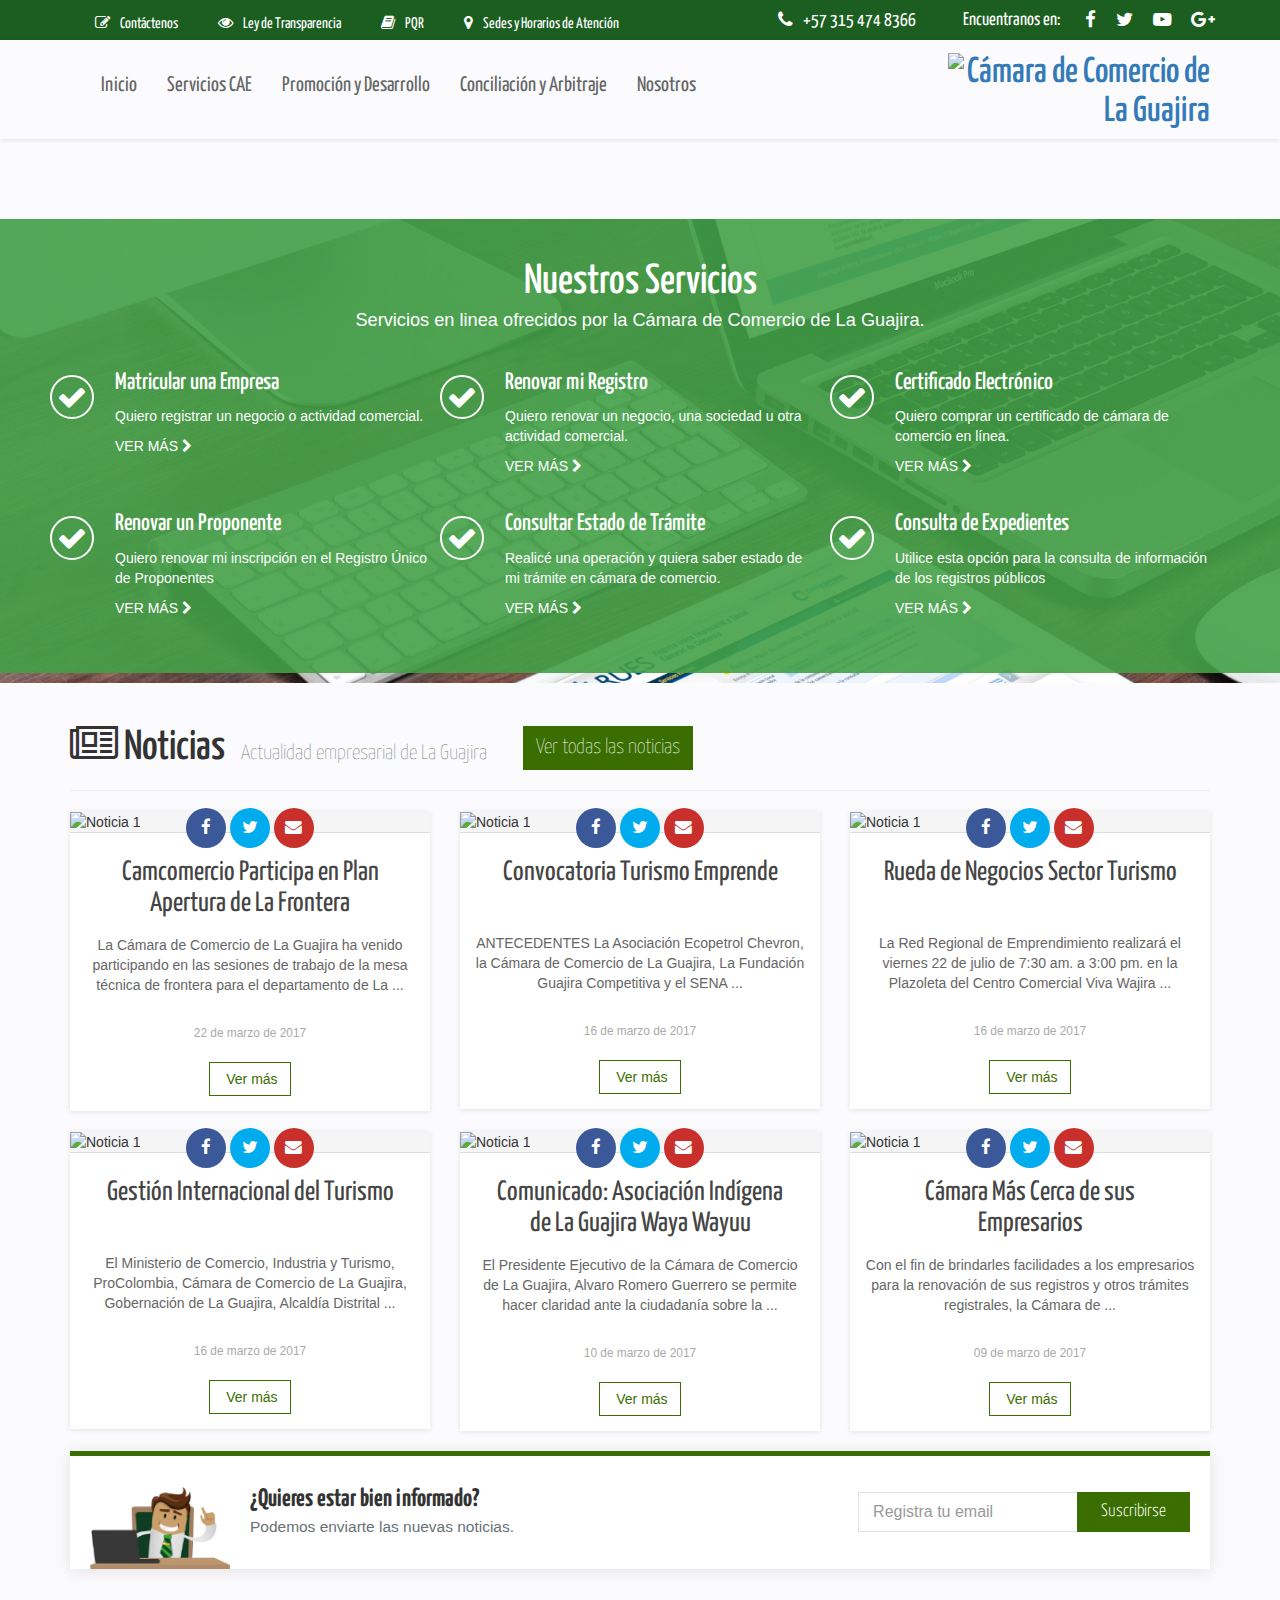
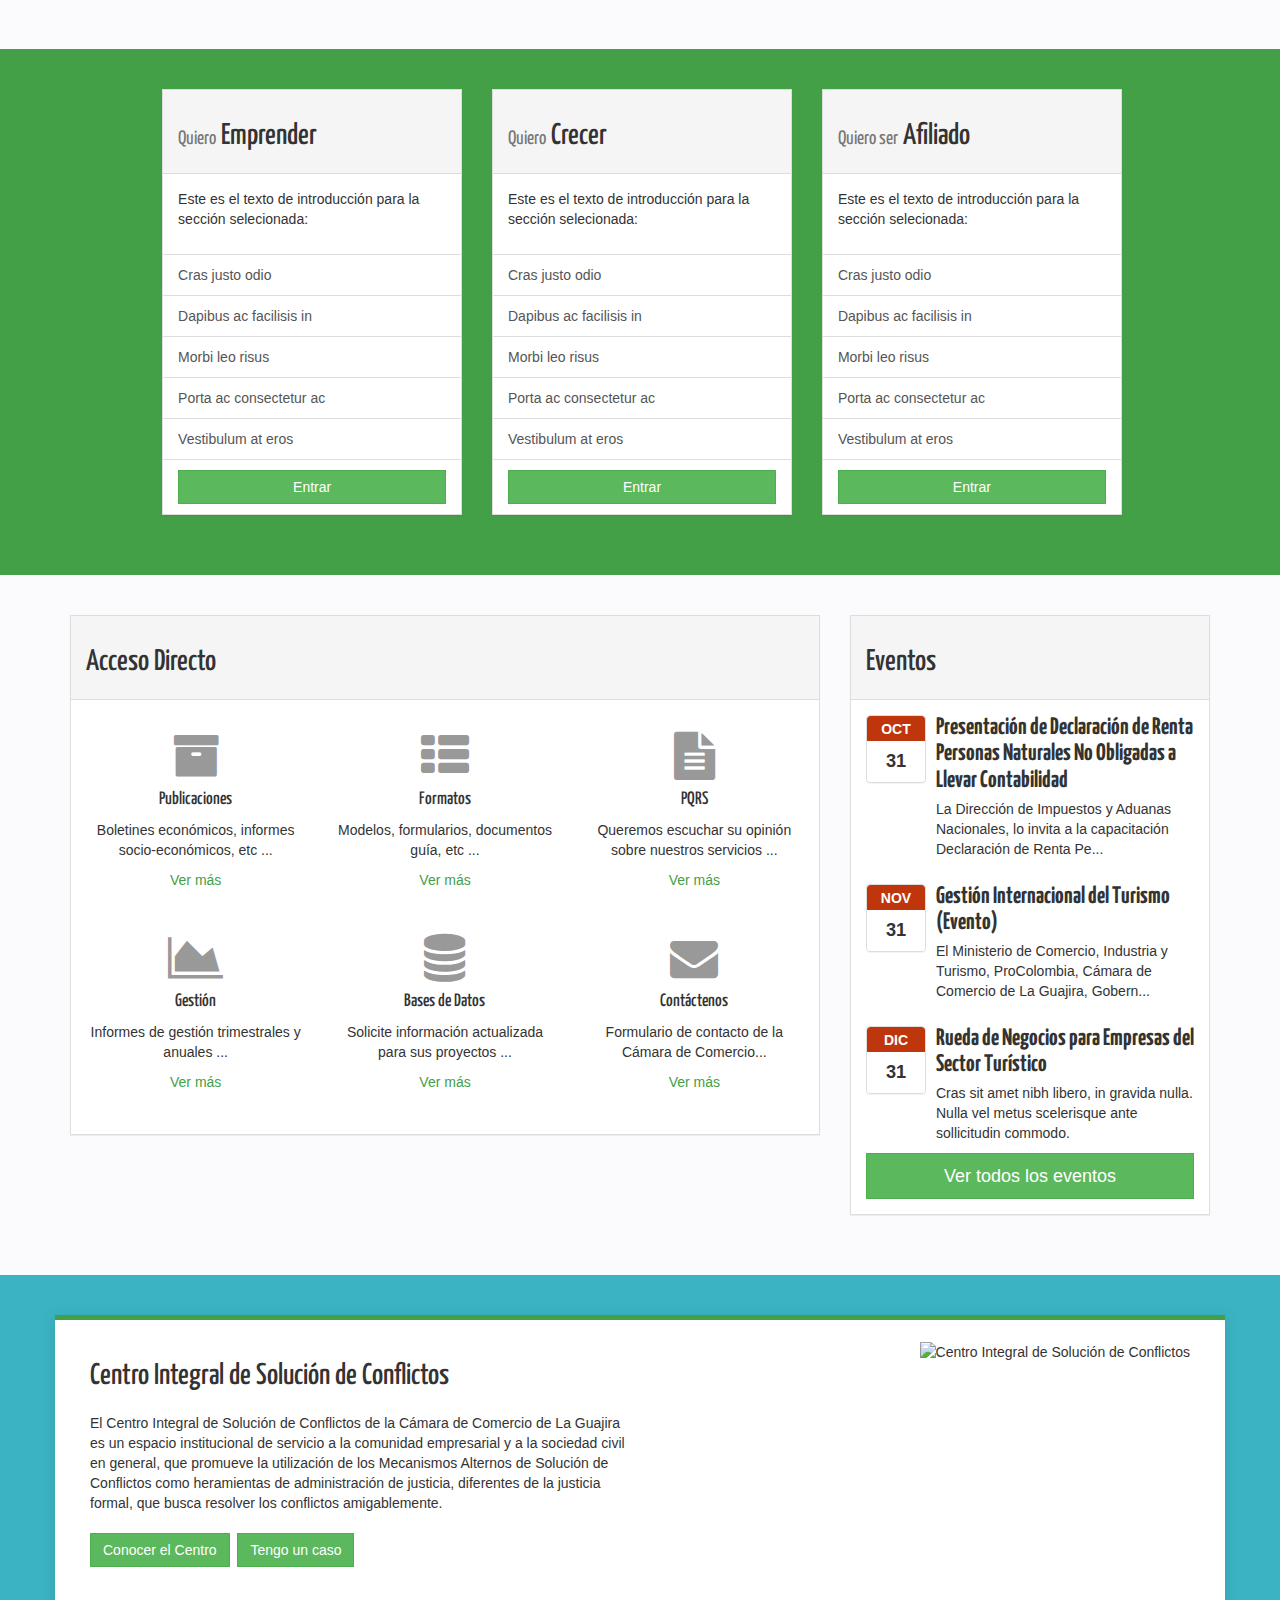
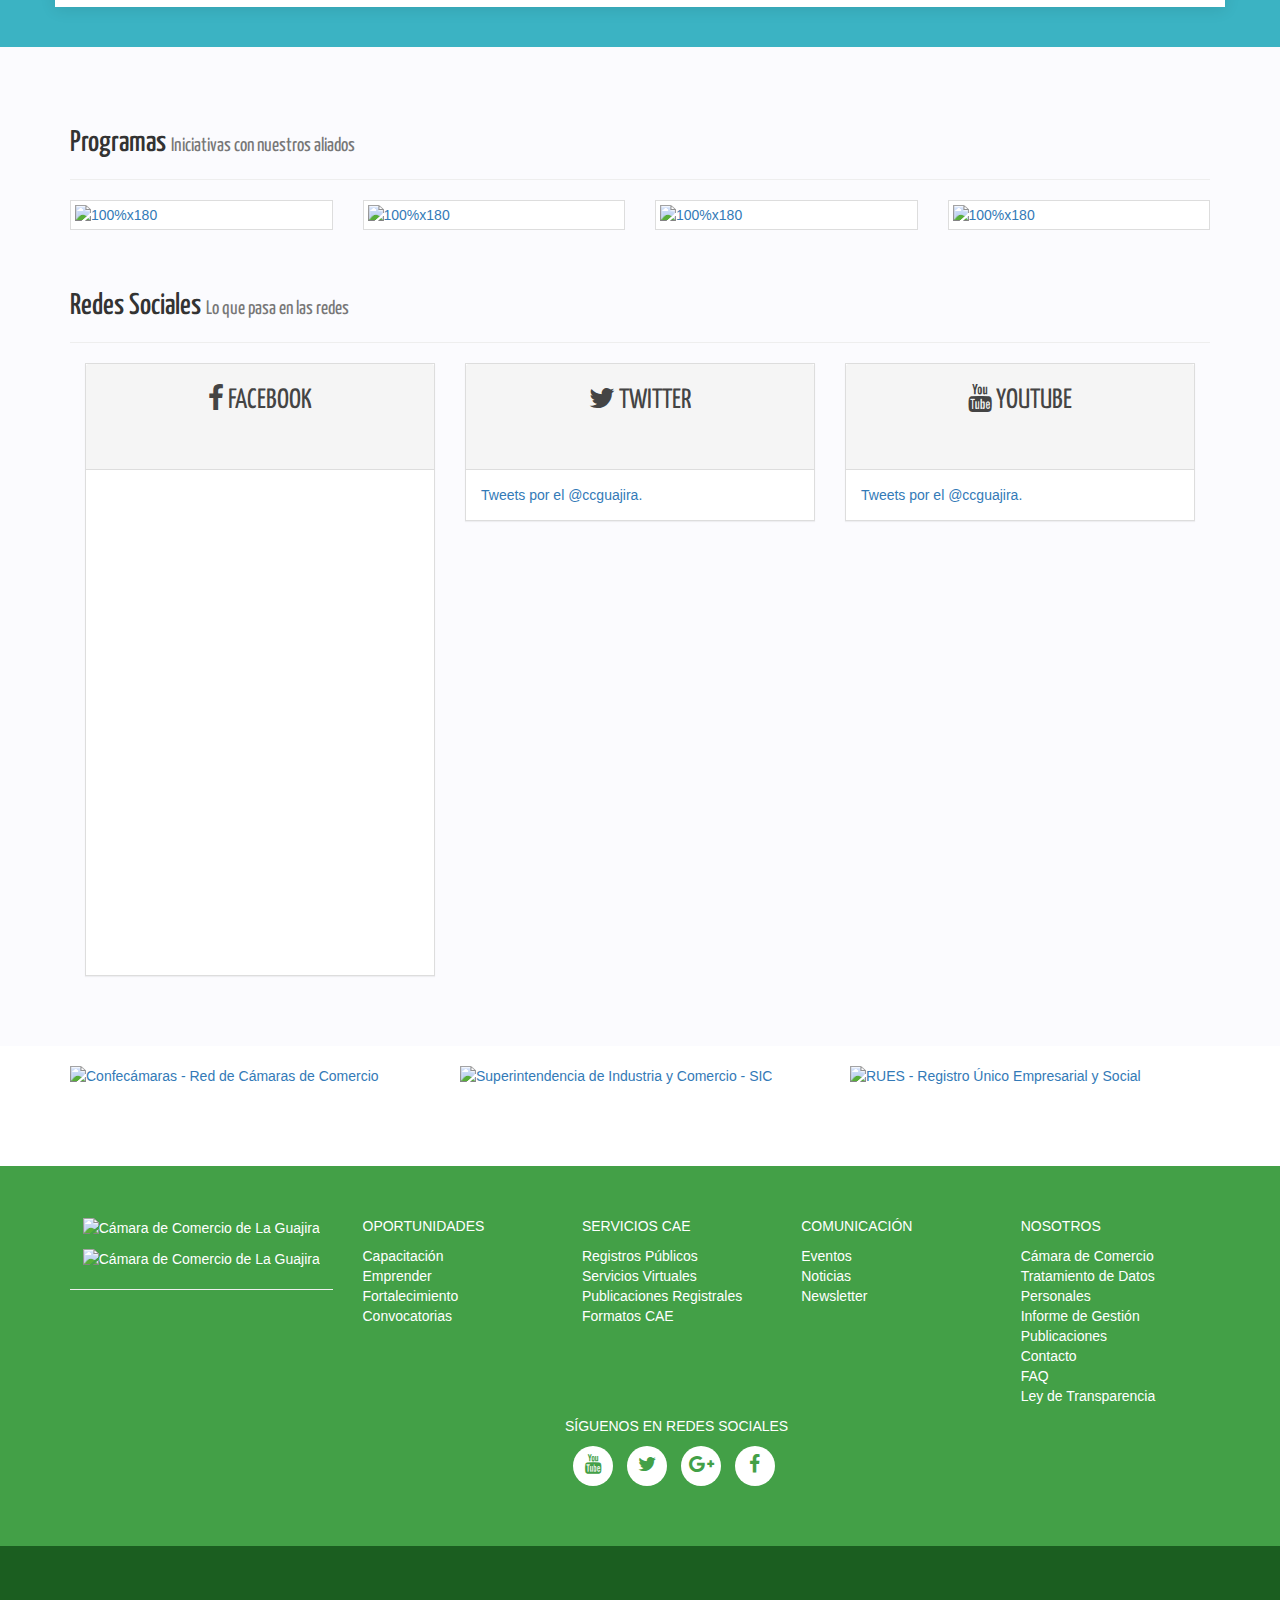
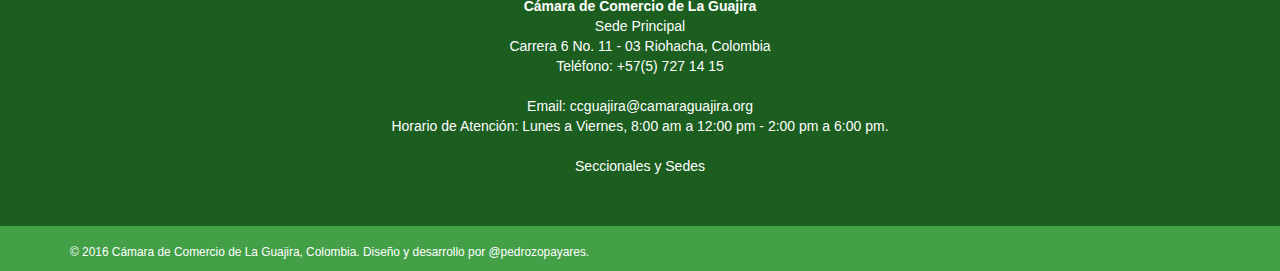
==== index.html @ 003e4f16 "Change font variation" ====
<!DOCTYPE html>
<html lang="es">
<head>
	<meta charset="UTF-8">
	<meta http-equiv="X-UA-Compatible" content="IE=edge">
	<meta name="viewport" content="width=device-width, initial-scale=1">
	<meta name="description" content="Cámara de Comercio de La Guajira. Plantilla general para uso en página web">
  <meta name="author" content="Cámara de Comercio de La Guajira">
	<title>Cámara de Comercio de La Guajira - Init Templete</title>

	<link rel="shortcut icon" href="http://www.camaraguajira.org/favicon.ico">
	<link rel="stylesheet" href="libs/bootstrap/css/bootstrap.min.css">
	<link rel="stylesheet" href="fonts/font-awesome/css/font-awesome.min.css">
	<link rel="stylesheet" href="libs/owl-carousel/dist/assets/owl.carousel.min.css">
	<link rel="stylesheet" href="libs/owl-carousel/dist/assets/owl.theme.green.min.css">

	<!--[if IE 7]>
  		<link rel="stylesheet" href="compatibility/fonts/font-awesome-3.2.1/css/font-awesome-ie7.min.css">
	<![endif]-->
	<link rel="stylesheet" href="html/mod_init_mega_menu/layouts/sidebar/css/styles.css">
	<link rel="stylesheet" href="css/styles.css">
	<link rel="stylesheet" href="html/mod_init_mega_menu/css/styles.css">

	<!-- Fonts -->
	<link href="https://fonts.googleapis.com/css?family=Open+Sans:300|Yanone+Kaffeesatz:200,300,400" rel="stylesheet">
</head>
<body>
	<div id="fb-root"></div>
	<script>(function(d, s, id) {
	  var js, fjs = d.getElementsByTagName(s)[0];
	  if (d.getElementById(id)) return;
	  js = d.createElement(s); js.id = id;
	  js.src = "//connect.facebook.net/es_LA/sdk.js#xfbml=1&version=v2.7";
	  fjs.parentNode.insertBefore(js, fjs);
	}(document, 'script', 'facebook-jssdk'));</script>
	<div id="wrapper">
		<div class="overlay"></div>
		<!-- Sidebar -->
        <nav class="navbar navbar-inverse navbar-fixed-top" id="sidebar-wrapper" role="navigation">
            <ul class="nav sidebar-nav">
                <li class="sidebar-brand">
                    <a href="#">
                       Bienvenido
                    </a>
                </li>
                <li>
                    <a href="#"><i class="fa fa-fw fa-home"></i> Inicio</a>
                </li>
                <li class="dropdown">
                  <a href="#" class="dropdown-toggle" data-toggle="dropdown"><i class="fa fa-fw fa-folder"></i>Servicios CAE<span class="caret"></span></a>
									<ul class="dropdown-menu" role="menu">
	                  <li><a href="#">Registros Públicos</a></li>
										<li><a href="#">Renovación de Registros</a></li>
										<li><a href="#">Tarifas</a></li>
										<li><a href="#">Certificados Electrónicos</a></li>
										<li><a href="#">Crear Empresa</a></li>
										<li><a href="#">Noticia Mercantil</a></li>
										<li><a href="#">Registros Públicos</a></li>
										<li><a href="#">Solicitudes de Inscripción</a></li>
										<li><a href="#">Registros Públicos</a></li>
										<li><a href="#">Funcionarios CAE</a></li>
										<li><a href="#">Registros Públicos</a></li>
										<li><a href="#">Listado de Beneficiarios Ley 1429</a></li>
										<li><a href="#">Registros Públicos</a></li>
									</ul>
                </li>
                <li class="dropdown">
                    <a href="#" class="dropdown-toggle" data-toggle="dropdown"><i class="fa fa-fw fa-file-o"></i>Servicios Empresariales<span class="caret"></span></a>
										<ul class="dropdown-menu" role="menu">
	                    <li><a href="#">Afiliados</a></li>
	                    <li><a href="#">Ferias y Misiones</a></li>
	                    <li><a href="#">Capacitaciones</a></li>
	                    <li><a href="#">Convocatorias para Desarrollo Empresarial</a></li>
	                    <li class="dropdown-header">
												Programas de Desarrollo e Innovación
											</li>
			                <li><a href="#">Red de Emprendedores</a></li>
			                <li><a href="#">Cluster</a></li>
											<li><a href="#">Testimoniales</a></li>
										</ul>
                </li>
                <li>
                    <a href="#" class="dropdown-toggle" data-toggle="dropdown"><i class="fa fa-fw fa-cog"></i>Centro Integral de Solución de Conflictos</a>
										<ul class="dropdown-menu" role="menu">
	                    <li><a href="#">Conciliación</a></li>
	                    <li><a href="#">Arbitraje</a></li>
											<li><a href="#">Abogados</a></li>
											<li><a href="#">Tarifas</a></li>
											<li><a href="#">Jornadas de Conciliación</a></li>
											<li><a href="#">Conciliación Escolar</a></li>
											<li><a href="#">Formatos de Conciliación</a></li>
											<li><a href="#">Calculadora de Conciliación</a></li>
	                  </ul>
                </li>
								<li>
                    <a href="#" class="dropdown-toggle" data-toggle="dropdown"><i class="fa fa-fw fa-cog"></i>Gestión Cívica y Social</a>
										<ul class="dropdown-menu" role="menu">
	                    <li><a href="#">Veedurías</a></li>
	                    <li><a href="#">Campañas Cívicas</a></li>
	                  </ul>
                </li>
								<li>
                    <a href="#" class="dropdown-toggle" data-toggle="dropdown"><i class="fa fa-fw fa-cog"></i>Publicaciones</a>
										<ul class="dropdown-menu" role="menu">
	                    <li><a href="#">Informes</a></li>
	                    <li><a href="#">Investigación</a></li>
											<li class="dropdown-header">Noticias y Boletines</li>
											<li><a href="#">Newsletter</a></li>
											<li class="dropdown-header">Circulares y Avisos Legales</li>
											<li><a href="#">Cartilla RUES</a></li>
											<li><a href="#">Publicación de Recursos</a></li>
											<li><a href="#">Circular Única</a></li>
											<li><a href="#">SIPREF</a></li>
	                  </ul>
                </li>
								<li>
                    <a href="#"><i class="fa fa-fw fa-cog"></i>Eventos</a>
                </li>
                <li class="dropdown">
                  <a href="#" class="dropdown-toggle" data-toggle="dropdown"><i class="fa fa-fw fa-bank"></i> Nosotros <span class="caret"></span></a>
                  <ul class="dropdown-menu" role="menu">
                    <li class="dropdown-header">Cámara de Comercio</li>
                    <li><a href="#">Historia</a></li>
                    <li><a href="#">Misión, Visión, Valores</a></li>
                    <li><a href="#">Junta Directiva</a></li>
                    <li><a href="#">Sedes</a></li>
                    <li><a href="#">Filiales</a></li>
										<li><a href="#">Galería</a></li>
										<li><a href="#">Fotos</a></li>
										<li><a href="#">Videos</a></li>
										<li class="dropdown-header">Políticas</li>
										<li><a href="#">Política de Privacidad</a></li>
										<li><a href="#">Código de Ética y Buen Gobierno</a></li>
										<li><a href="#">Ley de Transparencia</a></li>
										<li><a href="#">Política de Datos Personales</a></li>
                  </ul>
                </li>
                <li>
                    <a href="#"><i class="fa fa-fw fa-plus"></i> Eventos</a>
                </li>
                <li>
                    <a href="#"><i class="fa fa-fw fa-dropbox"></i> Cámara Virtual</a>
                </li>
                <li>
                    <a href="#"><i class="fa fa-fw fa-twitter"></i> Encuestas</a>
                </li>
								<li class="dropdown-header">Contacto</li>
								<li><a href="#">PQR</a></li>
								<li><a href="#">Preguntas frecuentes</a></li>
            </ul>
        </nav>
        <!-- /#sidebar-wrapper -->
		<div id="page-content-wrapper">
			<header class="main-menu">
				<section class="top-menu">
					<div class="container">
						<div class="row">
							<div class="col-xs-12">
								<ul class="nav navbar-nav hidden-xs">
									<li><a href="#" title="Formulario de Contacto" class="header-mini-menu"><span class="icon fa fa-pencil-square-o" aria-hidden="true"></span>Contáctenos</a></li>
									<li><a href="#" title="Ley de Transparencia" class="header-mini-menu"><span class="icon fa fa-eye" aria-hidden="true"></span>Ley de Transparencia</a></li>
									<li><a href="#" title="PQR" class="header-mini-menu"><span class="icon fa fa-book" aria-hidden="true"></span>PQR</a></li>
									<li><a href="#" title="Sedes y Horarios de Atención" class="header-mini-menu"><span class="icon fa fa-map-marker" aria-hidden="true"></span>Sedes y Horarios de Atención</a></li>
								</ul>
								<div class="nav navbar-right mini-social-menu hidden-xs hidden-sm hidden-md">
									<p class="navbar-text phone-number"><span class="icon fa fa-phone" aria-hidden="true"></span><a href="tel:+573154748366" title="Línea Telefónica de Atención" class="navbar-link">+57 315 474 8366</a></p>
									<ul class="nav navbar-nav">
										<p class="navbar-text">Encuentranos en: </p>
										<li><a href="#" title="Facebook Cámara de Comercio de La Guajira" class="navbar-link"><span class="icon fa fa-facebook" aria-hidden="true"></span></a></li>
										<li><a href="#" title="Twitter de la Cámara de Comercio de La Guajira" class="navbar-link"><span class="icon fa fa-twitter" aria-hidden="true"></span></a></li>
										<li><a href="#" title="Canal de Youtube de la Cámara de Comercio de La Guajira" class="navbar-link"><span class="icon fa fa-youtube-play" aria-hidden="true"></span></a></li>
										<li><a href="#" title="Google Plus de Cámara de Comercio de La Guajira" class="navbar-link"><span class="icon fa fa-google-plus" aria-hidden="true"></span></a></li>
									</ul>
								</div>
							</div>
						</div>
					</div>
				</section>
				<section class="main-navigation">
					<div class="container">
						<div class="row">
							<div class="col-xs-2 col-sm-2 col-md-3 col-xs-push-6 col-sm-push-7 col-md-push-9 col-lg-push-9">
								<h1 id="logo navbar-brand" class="logo">
				            <a href="http://www.camaraguajira.org/" title="Cámara de Comecio de La Guajira" class="brand">
				            	<img id="logo" src="http://www.camaraguajira.org/images/camara-de-comercio-guajira-logo.png" alt="Cámara de Comercio de La Guajira"/>
				            </a>
								</h1>
							</div>
							<div id="hamburguer" class="hidden-md hidden-lg col-xs-1 col-sm-1 col-md-1 col-xs-pull-2 col-sm-pull-2 col-md-pull-3 ">
								<div class="wrap-hamburguer">
									<button type="button" class="hamburger is-closed animated fadeInLeft" data-toggle="offcanvas">
										<span class="hamb-top"></span>
										<span class="hamb-middle"></span>
										<span class="hamb-bottom"></span>
									</button>
								</div>
							</div>
							<div class="visible-md visible-lg col-xs-10 col-sm-10 col-md-9 col-md-pull-3">
								<nav class="navbar" role="navigation">
									<div id="main-menu" class="navbar-collapse collapse">
									  <ul class="nav navbar-nav">
								    	<li>
								      	<a href="#">
													Inicio
												</a>
								      </li>
									    <li class="dropdown mega-dropdown">
					            	<a href="#cae" class="dropdown-toggle" data-toggle="dropdown" role="button" aria-haspopup="true" aria-expanded="false">
													Servicios CAE
					            	</a>
												<ul class="dropdown-menu mega-dropdown-menu row-fluid">
									      	<li class="col-sm-3">
									        	<ul>
															<li class="dropdown-header">New in Stores</li>
								                      	<div id="myCarousel" class="carousel slide" data-ride="carousel">
								                        	<div class="carousel-inner">
								                          	<div class="item active">
								                            	<a href="#"><img src="http://placehold.it/254x150/3498db/f5f5f5/&text=New+Collection" class="img-responsive" alt="product 1"></a>
								                              <h4><small>Summer dress floral prints</small></h4>
								                              <button class="btn btn-primary" type="button">49,99 €</button> <button href="#" class="btn btn-default" type="button"><span class="glyphicon glyphicon-heart"></span> Add to Wishlist</button>
								                            </div><!-- End Item -->
								                            <div class="item">
								                            	<a href="#"><img src="http://placehold.it/254x150/ef5e55/f5f5f5/&text=New+Collection" class="img-responsive" alt="product 2"></a>
								                              	<h4><small>Gold sandals with shiny touch</small></h4>
								                                <button class="btn btn-primary" type="button">9,99 €</button> <button href="#" class="btn btn-default" type="button"><span class="glyphicon glyphicon-heart"></span> Add to Wishlist</button>
								                            </div><!-- End Item -->
								                            <div class="item">
								                            	<a href="#"><img src="http://placehold.it/254x150/2ecc71/f5f5f5/&text=New+Collection" class="img-responsive" alt="product 3"></a>
								                              	<h4><small>Denin jacket stamped</small></h4>
								                                <button class="btn btn-primary" type="button">49,99 €</button> <button href="#" class="btn btn-default" type="button"><span class="glyphicon glyphicon-heart"></span> Add to Wishlist</button>
								                            </div><!-- End Item -->
								                          </div><!-- End Carousel Inner -->
								                        </div><!-- /.carousel -->
								                        <li class="divider"></li>
								                       	<li><a href="#">View all Collection <span class="glyphicon glyphicon-chevron-right pull-right"></span></a></li>
																			</ul>
									            			</li>
									                <li class="col-sm-3"><a href="#">Historia</a>
																<ul>
																	<li><a href="#">Misión, Visión </a></li>
											            <li><a href="#">Política de Calidad</a></li>
											            <li role="separator" class="divider"></li>
											            <li class="dropdown-header">Publicaciones</li>
											            <li><a href="#">Publicaciones</a></li>
											            <li><a href="#">Informes de Gestión</a></li>
											            <li class="dropdown-header">Contáctenos</li>
											            <li><a href="#">PQRS</a></li>
											            <li><a href="#">Formulario de Contacto</a></li>
															</ul>
									          </li>
									         	<li class="col-sm-3"><a href="#">Historia</a>
															<ul>
																<li><a href="#">Misión, Visión </a></li>
											          <li><a href="#">Política de Calidad</a></li>
											          <li role="separator" class="divider"></li>
											          <li class="dropdown-header">Publicaciones</li>
											          <li><a href="#">Publicaciones</a></li>
											          <li><a href="#">Informes de Gestión</a></li>
											          <li class="dropdown-header">Contáctenos</li>
											          <li><a href="#">PQRS</a></li>
											          <li><a href="#">Formulario de Contacto</a></li>
														  </ul>
									           </li>
									           <li class="col-sm-3">
										         	<a href="#">Historia</a>
															<ul>
																<li><a href="#">Misión, Visión </a></li>
											          <li><a href="#">Política de Calidad</a></li>
											          <li role="separator" class="divider"></li>
											          <li class="dropdown-header">Publicaciones</li>
											          <li><a href="#">Publicaciones</a></li>
											          <li><a href="#">Informes de Gestión</a></li>
											          <li class="dropdown-header">Contáctenos</li>
											          <li><a href="#">PQRS</a></li>
											          <li><a href="#">Formulario de Contacto</a></li>
															</ul>
														</li>
													</ul>
												</li>
												<li class="dropdown mega-dropdown">
													<a href="#contact" class="dropdown-toggle" data-toggle="dropdown" role="button" aria-haspopup="true" aria-expanded="false">Promoción y Desarrollo</a>
													<ul class="dropdown-menu mega-dropdown-menu row">
														<li class="col-sm-3">
															<ul>
																<li class="dropdown-header">New in Stores</li>
																<div id="myCarousel" class="carousel slide" data-ride="carousel">
																	<div class="carousel-inner">
																		<div class="item active">
																			<a href="#"><img src="http://placehold.it/254x150/3498db/f5f5f5/&text=New+Collection" class="img-responsive" alt="product 1"></a>
																			<h4><small>Summer dress floral prints</small></h4>
																			<button class="btn btn-primary" type="button">49,99 €</button> <button href="#" class="btn btn-default" type="button"><span class="glyphicon glyphicon-heart"></span> Add to Wishlist</button>
																		</div><!-- End Item -->
																		<div class="item">
																			<a href="#"><img src="http://placehold.it/254x150/ef5e55/f5f5f5/&text=New+Collection" class="img-responsive" alt="product 2"></a>
																			<h4><small>Gold sandals with shiny touch</small></h4>
																			<button class="btn btn-primary" type="button">9,99 €</button> <button href="#" class="btn btn-default" type="button"><span class="glyphicon glyphicon-heart"></span> Add to Wishlist</button>
																		</div><!-- End Item -->
																		<div class="item">
																			<a href="#"><img src="http://placehold.it/254x150/2ecc71/f5f5f5/&text=New+Collection" class="img-responsive" alt="product 3"></a>
																			<h4><small>Denin jacket stamped</small></h4>
																			<button class="btn btn-primary" type="button">49,99 €</button> <button href="#" class="btn btn-default" type="button"><span class="glyphicon glyphicon-heart"></span> Add to Wishlist</button>
																		</div><!-- End Item -->
																	</div><!-- End Carousel Inner -->
																</div><!-- /.carousel -->
																<li class="divider"></li>
																<li><a href="#">View all Collection <span class="glyphicon glyphicon-chevron-right pull-right"></span></a></li>
															</ul>
														</li>
														<li class="col-sm-3"><a href="#">Historia</a>
															<ul>
																<li><a href="#">Misión, Visión </a></li>
																<li><a href="#">Política de Calidad</a></li>
																<li role="separator" class="divider"></li>
																<li class="dropdown-header">Publicaciones</li>
																<li><a href="#">Publicaciones</a></li>
																<li><a href="#">Informes de Gestión</a></li>
																<li class="dropdown-header">Contáctenos</li>
																<li><a href="#">PQRS</a></li>
																<li><a href="#">Formulario de Contacto</a></li>
															</ul>
														</li>
														<li class="col-sm-3"><a href="#">Historia</a>
														<ul>
															<li><a href="#">Misión, Visión </a></li>
															<li><a href="#">Política de Calidad</a></li>
															<li role="separator" class="divider"></li>
															<li class="dropdown-header">Publicaciones</li>
															<li><a href="#">Publicaciones</a></li>
															<li><a href="#">Informes de Gestión</a></li>
															<li class="dropdown-header">Contáctenos</li>
															<li><a href="#">PQRS</a></li>
															<li><a href="#">Formulario de Contacto</a></li>
														</ul>
													</li>
													<li class="col-sm-3">
														<a href="#">Historia</a>
														<ul>
															<li><a href="#">Misión, Visión </a></li>
											                <li><a href="#">Política de Calidad</a></li>
											                <li role="separator" class="divider"></li>
											                <li class="dropdown-header">Publicaciones</li>
											                <li><a href="#">Publicaciones</a></li>
											                <li><a href="#">Informes de Gestión</a></li>
											                <li class="dropdown-header">Contáctenos</li>
											                <li><a href="#">PQRS</a></li>
											                <li><a href="#">Formulario de Contacto</a></li>
														</ul>
									            	</li>
									            </ul>
								            </li>
								            <li class="dropdown mega-dropdown">
								            	<a href="#contact" class="dropdown-toggle" data-toggle="dropdown" role="button" aria-haspopup="true" aria-expanded="false">Conciliación y Arbitraje</a>
								            	<ul class="dropdown-menu mega-dropdown-menu row">
									            	<li class="col-sm-3">
									                	<ul>
															<li class="dropdown-header">New in Stores</li>
								                            <div id="myCarousel" class="carousel slide" data-ride="carousel">
								                              <div class="carousel-inner">
								                                <div class="item active">
								                                    <a href="#"><img src="http://placehold.it/254x150/3498db/f5f5f5/&text=New+Collection" class="img-responsive" alt="product 1"></a>
								                                    <h4><small>Summer dress floral prints</small></h4>
								                                    <button class="btn btn-primary" type="button">49,99 €</button> <button href="#" class="btn btn-default" type="button"><span class="glyphicon glyphicon-heart"></span> Add to Wishlist</button>
								                                </div><!-- End Item -->
								                                <div class="item">
								                                    <a href="#"><img src="http://placehold.it/254x150/ef5e55/f5f5f5/&text=New+Collection" class="img-responsive" alt="product 2"></a>
								                                    <h4><small>Gold sandals with shiny touch</small></h4>
								                                    <button class="btn btn-primary" type="button">9,99 €</button> <button href="#" class="btn btn-default" type="button"><span class="glyphicon glyphicon-heart"></span> Add to Wishlist</button>
								                                </div><!-- End Item -->
								                                <div class="item">
								                                    <a href="#"><img src="http://placehold.it/254x150/2ecc71/f5f5f5/&text=New+Collection" class="img-responsive" alt="product 3"></a>
								                                    <h4><small>Denin jacket stamped</small></h4>
								                                    <button class="btn btn-primary" type="button">49,99 €</button> <button href="#" class="btn btn-default" type="button"><span class="glyphicon glyphicon-heart"></span> Add to Wishlist</button>
								                                </div><!-- End Item -->
								                              </div><!-- End Carousel Inner -->
								                            </div><!-- /.carousel -->
								                            <li class="divider"></li>
								                            <li><a href="#">View all Collection <span class="glyphicon glyphicon-chevron-right pull-right"></span></a></li>
														</ul>
									            	</li>
									                <li class="col-sm-3"><a href="#">Historia</a>
														<ul>
															<li><a href="#">Misión, Visión </a></li>
											                <li><a href="#">Política de Calidad</a></li>
											                <li role="separator" class="divider"></li>
											                <li class="dropdown-header">Publicaciones</li>
											                <li><a href="#">Publicaciones</a></li>
											                <li><a href="#">Informes de Gestión</a></li>
											                <li class="dropdown-header">Contáctenos</li>
											                <li><a href="#">PQRS</a></li>
											                <li><a href="#">Formulario de Contacto</a></li>
														</ul>
									                </li>
									                <li class="col-sm-3"><a href="#">Historia</a>
														<ul>
															<li><a href="#">Misión, Visión </a></li>
											                <li><a href="#">Política de Calidad</a></li>
											                <li role="separator" class="divider"></li>
											                <li class="dropdown-header">Publicaciones</li>
											                <li><a href="#">Publicaciones</a></li>
											                <li><a href="#">Informes de Gestión</a></li>
											                <li class="dropdown-header">Contáctenos</li>
											                <li><a href="#">PQRS</a></li>
											                <li><a href="#">Formulario de Contacto</a></li>
														</ul>
									                </li>
									                <li class="col-sm-3">
										                <a href="#">Historia</a>
														<ul>
															<li><a href="#">Misión, Visión </a></li>
											                <li><a href="#">Política de Calidad</a></li>
											                <li role="separator" class="divider"></li>
											                <li class="dropdown-header">Publicaciones</li>
											                <li><a href="#">Publicaciones</a></li>
											                <li><a href="#">Informes de Gestión</a></li>
											                <li class="dropdown-header">Contáctenos</li>
											                <li><a href="#">PQRS</a></li>
											                <li><a href="#">Formulario de Contacto</a></li>
														</ul>
									            	</li>
									            </ul>
								            </li>
								            <li class="dropdown mega-dropdown">
								              	<a href="#" class="dropdown-toggle" data-toggle="dropdown" role="button" aria-haspopup="true" aria-expanded="false">Nosotros</a>
									            <ul class="dropdown-menu mega-dropdown-menu row">
									            	<li class="col-sm-3">
									                	<ul>
															<li class="dropdown-header">New in Stores</li>
								                            <div id="myCarousel" class="carousel slide" data-ride="carousel">
								                              <div class="carousel-inner">
								                                <div class="item active">
								                                    <a href="#"><img src="http://placehold.it/254x150/3498db/f5f5f5/&text=New+Collection" class="img-responsive" alt="product 1"></a>
								                                    <h4><small>Summer dress floral prints</small></h4>
								                                    <button class="btn btn-primary" type="button">49,99 €</button> <button href="#" class="btn btn-default" type="button"><span class="glyphicon glyphicon-heart"></span> Add to Wishlist</button>
								                                </div><!-- End Item -->
								                                <div class="item">
								                                    <a href="#"><img src="http://placehold.it/254x150/ef5e55/f5f5f5/&text=New+Collection" class="img-responsive" alt="product 2"></a>
								                                    <h4><small>Gold sandals with shiny touch</small></h4>
								                                    <button class="btn btn-primary" type="button">9,99 €</button> <button href="#" class="btn btn-default" type="button"><span class="glyphicon glyphicon-heart"></span> Add to Wishlist</button>
								                                </div><!-- End Item -->
								                                <div class="item">
								                                    <a href="#"><img src="http://placehold.it/254x150/2ecc71/f5f5f5/&text=New+Collection" class="img-responsive" alt="product 3"></a>
								                                    <h4><small>Denin jacket stamped</small></h4>
								                                    <button class="btn btn-primary" type="button">49,99 €</button> <button href="#" class="btn btn-default" type="button"><span class="glyphicon glyphicon-heart"></span> Add to Wishlist</button>
								                                </div><!-- End Item -->
								                              </div><!-- End Carousel Inner -->
								                            </div><!-- /.carousel -->
								                            <li class="divider"></li>
								                            <li><a href="#">View all Collection <span class="glyphicon glyphicon-chevron-right pull-right"></span></a></li>
														</ul>
									            	</li>
									                <li class="col-sm-4"><a href="#">Historia</a>
														<ul>
															<li><a href="#">Misión, Visión </a></li>
											                <li><a href="#">Política de Calidad</a></li>
											                <li role="separator" class="divider"></li>
											                <li class="dropdown-header">Publicaciones</li>
											                <li><a href="#">Publicaciones</a></li>
											                <li><a href="#">Informes de Gestión</a></li>
											                <li class="dropdown-header">Contáctenos</li>
											                <li><a href="#">PQRS</a></li>
											                <li><a href="#">Formulario de Contacto</a></li>
														</ul>
									                </li>
									                <li class="col-sm-4">
										                <a href="#">Historia</a>
														<ul>
															<li><a href="#">Misión, Visión </a></li>
											                <li><a href="#">Política de Calidad</a></li>
											                <li role="separator" class="divider"></li>
											                <li class="dropdown-header">Publicaciones</li>
											                <li><a href="#">Publicaciones</a></li>
											                <li><a href="#">Informes de Gestión</a></li>
											                <li class="dropdown-header">Contáctenos</li>
											                <li><a href="#">PQRS</a></li>
											                <li><a href="#">Formulario de Contacto</a></li>
														</ul>
									            	</li>
									            </ul>
								            </li>
								        </ul>
							        </div><!--/.nav-collapse -->
											</nav>
							</div>
						</div>
					</div>
				</section>
			</header>

			<section class="showcase" role="main">
				<div class="wrap">
					<!-- <div class="background-blur"></div> -->
					<div class="container">
						<div class="jumbotron">
							<div class="owl-carousel owl-theme owl-banner-main">
								<div class="item">
							    	<img src="images/banners/main/expoguajira-1080x350.jpg" alt="Renueva Ahora Tu Matrícula Mercantil">
							    </div>
							    <div class="item">
							    	<img src="images/banners/main/camara-banner-1.png" alt="Renueva Ahora Tu Matrícula Mercantil">
							    </div>
							    <div class="item">
							    	<img src="images/banners/main/camara-banner-2.png" alt="Renueva Ahora Tu Matrícula Mercantil">
							    </div>
							</div>
						</div>
					</div>
				</div>
		  </section>

		  <section class="services">
		  	<div class="wrap">
		    	<div class="container">
			    	<div class="row services-panel">
				        <div class="col-md-12">
							<h2>Nuestros Servicios</h2>
							<h3>Servicios en linea ofrecidos por la Cámara de Comercio de La Guajira.</h3>
				        </div>
					</div>
					<div class="row">
						<div class="col-xs-12 col-sm-6 col-md-4 col-lg-4 item">
							<span class="fa fa-check icon"></span>
							<h3>Matricular una Empresa</h3>
							<p>Quiero registrar un negocio o actividad comercial.</p>

							<p><a href="/inscripciones/ideacion/">VER MÁS <span class="fa fa-chevron-right"></span></a></p>

						</div>

						<div class="col-xs-12 col-sm-6 col-md-4 col-lg-4 item">
							<span class="fa fa-check icon"></span>
							<h3>Renovar mi Registro</h3>
							<p>Quiero renovar un negocio, una sociedad u otra actividad comercial.</p>

							<p><a href="https://apps.co/inscripciones/consolidacion/">VER MÁS <span class="fa fa-chevron-right"></span></a></p>
						</div>

						<div class="col-xs-12 col-sm-6 col-md-4 col-lg-4 item">
							<span class="fa fa-check icon"></span>
							<h3>Certificado Electrónico</h3>
							<p>Quiero comprar un certificado de cámara de comercio en línea.</p>

							<p><a href="https://apps.co/inscripciones/entrenamiento/">VER MÁS <span class="fa fa-chevron-right"></span></a></p>

						</div>

						<div class="col-xs-12 col-sm-6 col-md-4 col-lg-4 item">
							<span class="fa fa-check icon"></span>
							<h3>Renovar un Proponente</h3>
							<p>Quiero renovar mi inscripción en el Registro Único de Proponentes</p>

							<p><a href="https://apps.co/clasificados/">VER MÁS <span class="fa fa-chevron-right"></span></a></p>

						</div>

						<div class="col-xs-12 col-sm-6 col-md-4 col-lg-4 item">
							<span class="fa fa-check icon"></span>
							<h3>Consultar Estado de Trámite</h3>
							<p>Realicé una operación y quiera saber estado de mi trámite en cámara de comercio.</p>

							<p><a href="https://apps.co/comunicaciones/noticias/">VER MÁS <span class="fa fa-chevron-right"></span>
							</a></p>

						</div>

						<div class="col-xs-12 col-sm-6 col-md-4 col-lg-4 item">
							<span class="fa fa-check icon"></span>
							<h3>Consulta de Expedientes</h3>
							<p>Utilice esta opción para la consulta de información de los registros públicos</p>

						<p><a href="https://apps.co/clasificados/">VER MÁS <span class="fa fa-chevron-right"></span></a></p>

						</div>
					</div>
					<!-- div class="row more-links">
						<div class="col-md-4">
							<img src="img/camara-virtual-siiguajira-confecamaras.png" alt=""/>
						</div>
						<div class="col-md-4">
							<img src="img/certificado-electronico-rues-confecamaras.png" alt=""/>
						</div>
						<div class="col-md-4">
							<img src="img/camara-virtual-servicios-online-guajira.png" alt=""/>
						</div>
					</div -->
		    	</div>
		  	</div>
		  </section>

			<section class="news">
				<div class="container">
					<div class="page-header">
						<h2><span class="fa fa-newspaper-o"></span> Noticias <small>Actualidad empresarial de La Guajira</small> <a href="boletines-de-prensa/" title="Noticias de Cámara de Comercio de La Guajira" class="btn btn-success">Ver todas las noticias</a></h2>
					</div>
					<div class="row">
				    <div class="col-sm-6 col-md-4 m-b-lg">
							<div class="panel panel-default panel-news m-b-0">
								<div class="panel-heading">
									<img src="http://www.camaraguajira.org/images/news/comite-plan-apertura-frontera.jpg" alt="Noticia 1">
								</div>
								<div class="panel-body text-center">
									<div class="share">
										<a href="#" title="Compartir en Facebook" class="facebook"><span class="fa fa-facebook"></span></a>
										<a href="#" title="Compartir en Twitter" class="twitter"><span class="fa fa-twitter"></span></a>
										<a href="#" title="Enviar a un amigo" class="mail"><span class="fa fa-envelope"></span></a>
									</div>
									<h3 class="panel-title">
										<a href="#" title="" class="">
											Camcomercio Participa en Plan Apertura de La Frontera
										</a>
									</h3>
									<p class="news-intro-text">La Cámara de Comercio de La Guajira ha venido participando en las sesiones de trabajo de la mesa técnica de frontera para el departamento de La ...</p>
									<small class="news-meta">22 de marzo de 2017</small>
									<a href="noticias/11.html" title="" class="btn btn-link read-more">
										<span class="fa fa-add-user"></span> Ver más
									</a>
								</div>
							</div>
						</div>
				    <div class="col-sm-6 col-md-4 m-b-lg">
							<div class="panel panel-default panel-news m-b-0">
								<div class="panel-heading">
									<img src="http://www.camaraguajira.org/images/banners/programas/turismo-emprende-camara-guajira.png" alt="Noticia 1">
								</div>
								<div class="panel-body text-center">
									<div class="share">
										<a href="#" title="Compartir en Facebook" class="facebook"><span class="fa fa-facebook"></span></a>
										<a href="#" title="Compartir en Twitter" class="twitter"><span class="fa fa-twitter"></span></a>
										<a href="#" title="Enviar a un amigo" class="mail"><span class="fa fa-envelope"></span></a>
									</div>
									<h3 class="panel-title">
										<a href="#" title="" class="">
											Convocatoria Turismo Emprende
										</a>
									</h3>
									<p class="news-intro-text">ANTECEDENTES La Asociación Ecopetrol Chevron, la Cámara de Comercio de La Guajira, La Fundación Guajira Competitiva y el SENA ...</p>
									<small class="news-meta">16 de marzo de 2017</small>
									<a href="noticias/11.html" title="" class="btn btn-link m-b read-more">
										<span class="fa fa-add-user"></span> Ver más
									</a>
								</div>
							</div>
						</div>
						<div class="clearfix visible-sm-block"></div>
				    <div class="col-sm-6 col-md-4 m-b-lg">
							<div class="panel panel-default panel-news m-b-0">
								<div class="panel-heading">
									<img src="http://www.camaraguajira.org/images/news/banner-rueda-negocios-turismo-guajira-2016.jpg" alt="Noticia 1">
								</div>
								<div class="panel-body text-center">
									<div class="share">
										<a href="#" title="Compartir en Facebook" class="facebook"><span class="fa fa-facebook"></span></a>
										<a href="#" title="Compartir en Twitter" class="twitter"><span class="fa fa-twitter"></span></a>
										<a href="#" title="Enviar a un amigo" class="mail"><span class="fa fa-envelope"></span></a>
									</div>
									<h3 class="panel-title">
										<a href="#" title="" class="">Rueda de Negocios Sector Turismo</a>
									</h3>
									<p class="news-intro-text">La Red Regional de Emprendimiento realizará el viernes 22 de julio de 7:30 am. a 3:00 pm. en la Plazoleta del Centro Comercial Viva Wajira ...</p>
									<small class="news-meta">16 de marzo de 2017</small>
									<a href="noticias/11.html" title="" class="btn btn-link m-b read-more">
										<span class="fa fa-add-user"></span> Ver más
									</a>
								</div>
							</div>
						</div>
						<div class="clearfix visible-md-block visible-lg-block"></div>
						<div class="col-sm-6 col-md-4 m-b-lg">
							<div class="panel panel-default panel-news m-b-0">
								<div class="panel-heading">
									<img src="http://www.camaraguajira.org/images/events/banner-gestion-internacional-turismo-guajira-2016.jpg" alt="Noticia 1">
								</div>
								<div class="panel-body text-center">
									<div class="share">
										<a href="#" title="Compartir en Facebook" class="facebook"><span class="fa fa-facebook"></span></a>
										<a href="#" title="Compartir en Twitter" class="twitter"><span class="fa fa-twitter"></span></a>
										<a href="#" title="Enviar a un amigo" class="mail"><span class="fa fa-envelope"></span></a>
									</div>
									<h3 class="panel-title">
										<a href="#" title="" class="">Gestión Internacional del Turismo
										</a>
									</h3>
									<p class="news-intro-text">El Ministerio de Comercio, Industria y Turismo, ProColombia, Cámara de Comercio de La Guajira, Gobernación de La Guajira, Alcaldía Distrital ...</p>
									<small class="news-meta">16 de marzo de 2017</small>
									<a href="noticias/11.html" title="" class="btn btn-link m-b read-more">
										<span class="fa fa-add-user"></span> Ver más
									</a>
								</div>
							</div>
						</div>
						<div class="clearfix visible-sm-block"></div>
						<div class="col-sm-6 col-md-4 m-b-lg">
							<div class="panel panel-default panel-news m-b-0">
								<div class="panel-heading">
									<img src="http://www.camaraguajira.org/images/banners/camara-comercio-la-guajira-informa.png" alt="Noticia 1">
								</div>
								<div class="panel-body text-center">
									<div class="share">
										<a href="#" title="Compartir en Facebook" class="facebook"><span class="fa fa-facebook"></span></a>
										<a href="#" title="Compartir en Twitter" class="twitter"><span class="fa fa-twitter"></span></a>
										<a href="#" title="Enviar a un amigo" class="mail"><span class="fa fa-envelope"></span></a>
									</div>
									<h3 class="panel-title">
										<a href="#" title="" class="">
											Comunicado: Asociación Indígena de La Guajira Waya Wayuu
										</a>
									</h3>
									<p class="news-intro-text">El Presidente Ejecutivo de la Cámara de Comercio de La Guajira, Alvaro Romero Guerrero se permite hacer claridad ante la ciudadanía sobre la ...</p>
									<small class="news-meta">10 de marzo de 2017</small>
									<a href="noticias/11.html" title="" class="btn btn-link m-b read-more">
										<span class="fa fa-add-user"></span> Ver más
									</a>
								</div>
							</div>
						</div>
						<div class="col-sm-6 col-md-4 m-b-lg">
							<div class="panel panel-default panel-news m-b-0">
								<div class="panel-heading">
									<img src="http://www.camaraguajira.org/images/camara-cerca-empresarios-guajira.jpg" alt="Noticia 1">
								</div>
								<div class="panel-body text-center">
									<div class="share">
										<a href="#" title="Compartir en Facebook" class="facebook"><span class="fa fa-facebook"></span></a>
										<a href="#" title="Compartir en Twitter" class="twitter"><span class="fa fa-twitter"></span></a>
										<a href="#" title="Enviar a un amigo" class="mail"><span class="fa fa-envelope"></span></a>
									</div>
									<h3 class="panel-title">
										<a href="#" title="" class="">
											Cámara Más Cerca de sus Empresarios
										</a>
									</h3>
									<p class="news-intro-text">Con el fin de brindarles facilidades a los empresarios para la renovación de sus registros y otros trámites registrales, la Cámara de ...</p>
									<small class="news-meta">09 de marzo de 2017</small>
									<a href="noticias/11.html" title="" class="btn btn-link m-b read-more">
										<span class="fa fa-add-user"></span> Ver más
									</a>
								</div>
							</div>
						</div>
						<div class="clearfix visible-sm-block"></div>
					</div>

					<div class="row row-backbordered subscribe-wide"> <!-- Style from http://themes.getbootstrap.com/ index -->
						<div class="col-xs-12 col-sm-12 col-md-12 col-lg-12">
							<div class="panel panel-default panel-floating panel-floating-inline">
								<div class="panel-body">
									<a class="panel-thumbnail" href="/collections/all">
										<img src="img/subscripcion-noticias-camara-comercio-la-guajira-90.png">
									</a>
									<div class="panel-content">
									<h4 class="header"><strong>¿Quieres estar bien informado?</strong></h4>
									<p class="text-muted"><small>Podemos enviarte las nuevas noticias.</small></p>
								</div>
								<div class="panel-actions">
									<form class="form-inline pull-right" action="//getbootstrap.us13.list-manage.com/subscribe/post?u=e3428dd6b8fda73bc5ba8b6e6&amp;id=198881a019" method="post" id="mc-embedded-subscribe-form" name="mc-embedded-subscribe-form" target="_blank" novalidate="">
										<input class="form-control input-lg panel-email-input" id="mce-EMAIL" name="EMAIL" type="email" placeholder="Registra tu email">
										<!-- This is to throw off spambots -->
										<div style="position: absolute; left: -5000px;" aria-hidden="true"><input type="text" name="b_e3428dd6b8fda73bc5ba8b6e6_198881a019" tabindex="-1" value=""></div>
										<input type="submit" value="Suscribirse" name="subscibe" id="mc-embedded-subscribe" class="btn btn-lg">
										<div id="mce-responses" class="clear">
											<div class="response" id="mce-error-response" style="display:none"></div>
											<div class="response" id="mce-success-response" style="display:none"></div>
										</div>
									</form>
									</div>
								</div>
							</div>
						</div>
					</div>
				</div>
			</section>

			<section class="plans">
				<div class="wrap">
					<div class="container">
						<div class="row row-centered">
							<div class="col-xs-12 col-sm-4 col-centered item">
								<div class="panel panel-default">

									<div class="panel-heading">
										<h2><small>Quiero</small> Emprender</h2>
									</div>

									<div class="panel-body">
										<div class="panel-content">
											<p>
												Este es el texto de introducción para la sección selecionada:
											</p>
										</div>
									</div>

									<!-- List group -->
									<div class="list-group">
										<a href="#" class="list-group-item">Cras justo odio</a>
										<a href="#" class="list-group-item">Dapibus ac facilisis in</a>
										<a href="#" class="list-group-item">Morbi leo risus</a>
										<a href="#" class="list-group-item">Porta ac consectetur ac</a>
										<a href="#" class="list-group-item">Vestibulum at eros</a>
										<div class="list-group-item">
											<a href="#" class="btn btn-success btn-block">Entrar</a>
										</div>
									</div>
								</div>
							</div>
							<div class="col-xs-12 col-sm-4 col-centered item">
								<div class="panel panel-default">

									<div class="panel-heading">
										<h2><small>Quiero</small> Crecer</h2>
									</div>

									<div class="panel-body">
										<div class="panel-content">
											<p>
												Este es el texto de introducción para la sección selecionada:
											</p>
										</div>
									</div>


									<!-- List group -->
									<div class="list-group">
										<a href="#" class="list-group-item">Cras justo odio</a>
										<a href="#" class="list-group-item">Dapibus ac facilisis in</a>
										<a href="#" class="list-group-item">Morbi leo risus</a>
										<a href="#" class="list-group-item">Porta ac consectetur ac</a>
										<a href="#" class="list-group-item">Vestibulum at eros</a>
										<div class="list-group-item">
											<a href="#" class="btn btn-success btn-block">Entrar</a>
										</div>
									</div>
								</div>
							</div>
							<div class="col-xs-12 col-sm-4 col-centered item">
								<div class="panel panel-default">

									<div class="panel-heading">
										<h2><small>Quiero ser</small> Afiliado</h2>
									</div>

									<div class="panel-body">
										<div class="panel-content">
											<p>
												Este es el texto de introducción para la sección selecionada:
											</p>
										</div>
									</div>


									<!-- List group -->
									<div class="list-group">
										<a href="#" class="list-group-item">Cras justo odio</a>
										<a href="#" class="list-group-item">Dapibus ac facilisis in</a>
										<a href="#" class="list-group-item">Morbi leo risus</a>
										<a href="#" class="list-group-item">Porta ac consectetur ac</a>
										<a href="#" class="list-group-item">Vestibulum at eros</a>
										<div class="list-group-item">
											<a href="#" class="btn btn-success btn-block">Entrar</a>
										</div>
									</div>
								</div>
							</div>
						</div>
					</div>
				</div>
			</section>

			<section class="main-bottom">
				<div class="container">
					<div class="row">
						<div class="col-xs-12 col-sm-12 col-md-8 col-lg-8">
							<div class="panel panel-default direct-access">
								<div class="panel-heading">
									<h2>Acceso Directo</h2>
								</div>
								<div class="panel-body">
									<div class="panel-content">
										<div class="row">
											<div class="col-xs-12 col-sm-4 text-center item">
												<span class="fa fa-archive" aria-hidden="true"></span>
												<h4>Publicaciones</h4>
												<p>Boletines económicos, informes socio-económicos, etc ...</p>
												<p><a href="#" title="Publicaciones" class="">Ver más</a></p>
											</div>
											<div class="col-xs-12 col-sm-4 text-center item">
												<span class="fa fa-th-list" aria-hidden="true"></span>
												<h4>Formatos</h4>
												<p>Modelos, formularios, documentos guía, etc ...</p>
												<p><a href="#" title="Publicaciones" class="">Ver más</a></p>
											</div>
											<div class="col-xs-12 col-sm-4 text-center item">
												<span class="fa fa-file-text" aria-hidden="true"></span>
												<h4>PQRS</h4>
												<p>Queremos escuchar su opinión sobre nuestros servicios ...</p>
												<p><a href="#" title="Publicaciones" class="">Ver más</a></p>
											</div>
											<div class="col-xs-12 col-sm-4 text-center item">
												<span class="fa fa-area-chart" aria-hidden="true"></span>
												<h4>Gestión</h4>
												<p>Informes de gestión trimestrales y anuales ...</p>
												<p><a href="#" title="Publicaciones" class="">Ver más</a></p>
											</div>
											<div class="col-xs-12 col-sm-4 text-center item">
												<span class="fa fa-database" aria-hidden="true"></span>
												<h4>Bases de Datos</h4>
												<p>Solicite información actualizada para sus proyectos ...</p>
												<p><a href="#" title="Publicaciones" class="">Ver más</a></p>
											</div>
											<div class="col-xs-12 col-sm-4 text-center item">
												<span class="fa fa-envelope" aria-hidden="true"></span>
												<h4>Contáctenos</h4>
												<p>Formulario de contacto de la Cámara de Comercio...</p>
												<p><a href="#" title="Publicaciones" class="">Ver más</a></p>
											</div>
										</div>
									</div>
								</div>
							</div>
						</div>
						<div class="col-xs-12 col-sm-12 col-md-4 col-lg-4">

							<div class="panel panel-default">
								<div class="panel-heading">
									<h2>Eventos</h2>
								</div>
								<div class="panel-body">
									<div class="panel-content">
										<div class="events-list">
											<div class="media">
												<div class="media-left">
													<a href="#">
														 <div class="date">
															<div class="heading">
														 		<div class="text-center month">OCT</div>
														 		<time datetime="2016-10-31 14:46" class="text-center">31</time>
														 	</div>
														 </div>
													</a>
												</div>
												<div class="media-body">
													<h3 class="media-heading">Presentación de Declaración de Renta Personas Naturales No Obligadas a Llevar Contabilidad</h3>
													<p>
														La Dirección de Impuestos y Aduanas Nacionales, lo invita a la capacitación Declaración de Renta Pe...
													</p>
												</div>
											</div>
											<div class="media">
												<div class="media-left">
													<a href="#">
														<div class="date">
															<div class="heading">
																<div class="text-center month">NOV</div>
														 		<time datetime="2016-10-31 14:46" class="text-center">31</time>
															</div>
														</div>
													</a>
												</div>
												<div class="media-body">
													<h3 class="media-heading">Gestión Internacional del Turismo (Evento)</h3>
													<p>
														El Ministerio de Comercio, Industria y Turismo, ProColombia, Cámara de Comercio de La Guajira, Gobern...
													</p>
												</div>
											</div>
											<div class="media">
												<div class="media-left">
													<a href="#">
														<div class="date">
															<div class="heading">
																<div class="text-center month">DIC</div>
														 		<time datetime="2016-10-31 14:46" class="text-center">31</time>
															</div>
														</div>
													</a>
												</div>
												<div class="media-body">
													<h3 class="media-heading">Rueda de Negocios para Empresas del Sector Turístico</h3>
													<p>
														Cras sit amet nibh libero, in gravida nulla. Nulla vel metus scelerisque ante sollicitudin commodo.
													</p>
												</div>
											</div>
											<div class="text-center">
												<a href="#" class="btn btn-lg btn-success btn-block">Ver todos los eventos</a>
											</div>
										</div>
									</div>
								</div>
							</div>
						</div>
					</div>
				</div>
			</section>

			<section class="info-panel">
				<div class="wrap">
					<div class="container">
						<div class="row info-wrap">
							<div class="col-sm-6 left">
								<div>
									<h2 class="heading">Centro Integral de Solución de Conflictos</h2>
									<p>
										El Centro Integral de Solución de Conflictos de la Cámara de Comercio de La Guajira es un espacio institucional de servicio a la comunidad empresarial y a la sociedad civil en general, que promueve la utilización de los Mecanismos Alternos de Solución de Conflictos como heramientas de administración de justicia, diferentes de la justicia formal, que busca resolver los conflictos amigablemente.
									</p>

									<p>
										<a href="#" title="Centro Integral de Solución de Conflictos" class="btn btn-success">Conocer el Centro</a>&nbsp;
										<a href="#" title="Contactar con el CISC" class="btn btn-success">Tengo un caso</a>
									</p>
								</div>
							</div>
							<div class="col-sm-6 hidden-xs right">
								<img src="images/logos/centro-integral-solucion-conflictos-guajira-camara-comercio.png" alt="Centro Integral de Solución de Conflictos">
							</div>
						</div>
					</div>
				</div>
			</section>

			<section class="main-bottom">
				<div class="container">
					<div class="page-header">
						<h2>Programas <small>Iniciativas con nuestros aliados</small></h2>
					</div>
					<div class="row">
						<div class="col-md-3 col-xs-6">
							<a href="#" class="thumbnail">
								<img alt="100%x180" src="http://www.camaraguajira.org/images/banners/banner-operadores-turisticos-renovacion-registro-aviso.png">
							</a>
						</div>
						<div class="col-md-3 col-xs-6">
							<a href="#" class="thumbnail">
								<img alt="100%x180" src="http://www.camaraguajira.org/images/banners/banner-informe-socio-economico-guajira.png">
							</a>
						</div>
						<div class="col-md-3 col-xs-6">
							<a href="#" class="thumbnail">
								<img alt="100%x180" src="http://www.camaraguajira.org/images/banners/programas/programa-marketing-estrategico-2016.png">
							</a>
						</div>
						<div class="col-md-3 col-xs-6">
							<a href="#" class="thumbnail">
								<img alt="100%x180" src="http://www.camaraguajira.org/images/banners/evaluacion-calidad-servicio.png">
							</a>
						</div>
					</div>
				</div>
			</section>

			<section>
				<div class="container">
					<div class="page-header">
						<h2>Redes Sociales <small>Lo que pasa en las redes</small></h2>
					</div>
					<div class="row">
				        <div class="col-xs-12 col-sm-12">
				        		<div class="col-sm-4">
				        			<div class="panel panel-default">
										<div class="panel-heading">
									    	<h3 class="panel-title"><i class="fa fa-facebook"></i> FACEBOOK</h3>
										</div>
										<div class="panel-body">
											<!-- Plugin de Facebook
											<div class="fb-page" data-href="https://www.facebook.com/ccguajira" data-tabs="timeline" data-height="470" data-small-header="false" data-adapt-container-width="true" data-hide-cover="false" data-show-facepile="true"><blockquote cite="https://www.facebook.com/ccguajira" class="fb-xfbml-parse-ignore"><a href="https://www.facebook.com/ccguajira">Cámara de Comercio de La Guajira</a></blockquote></div>
											-->
											<iframe src="https://www.facebook.com/plugins/page.php?href=https%3A%2F%2Fwww.facebook.com%2Fccguajira&tabs=timeline&width=316&height=470&small_header=false&adapt_container_width=true&hide_cover=false&show_facepile=true&appId" width="316" height="470" style="border:none;overflow:hidden" scrolling="no" frameborder="0" allowTransparency="true"></iframe>
										</div>
									</div>
				        		</div>
				        		<div class="col-sm-4">
				        			<div class="panel panel-default">
							            <div class="panel-heading">
							              <h3 class="panel-title"><i class="fa fa-twitter"></i> TWITTER</h3>
							            </div>
							            <div class="panel-body">
							                <a class="twitter-timeline"  href="https://twitter.com/ccguajira" data-widget-id="451097160629510144" data-chrome="noheader">Tweets por el @ccguajira.</a>
		            						<script>!function(d,s,id){var js,fjs=d.getElementsByTagName(s)[0],p=/^http:/.test(d.location)?'http':'https';if(!d.getElementById(id)){js=d.createElement(s);js.id=id;js.src=p+"://platform.twitter.com/widgets.js";fjs.parentNode.insertBefore(js,fjs);}}(document,"script","twitter-wjs");</script>

							            </div>
						          	</div>
				        		</div>
				        		<div class="col-sm-4">
				        			<div class="panel panel-default">
							            <div class="panel-heading">
							              <h3 class="panel-title"><i class="fa fa-youtube"></i> YOUTUBE</h3>
							            </div>
							            <div class="panel-body">
							            	 <a class="twitter-timeline"  href="https://twitter.com/ccguajira" data-widget-id="451097160629510144" data-chrome="noheader">Tweets por el @ccguajira.</a>
		            						<script>!function(d,s,id){var js,fjs=d.getElementsByTagName(s)[0],p=/^http:/.test(d.location)?'http':'https';if(!d.getElementById(id)){js=d.createElement(s);js.id=id;js.src=p+"://platform.twitter.com/widgets.js";fjs.parentNode.insertBefore(js,fjs);}}(document,"script","twitter-wjs");</script>
							            </div>
							        </div>
				        		</div>

				        </div>
				      </div>
				</div>
			</section>

			<section class="footer-top">
				<div class="container">
					<div class="row">
						<div class="col-md-4 item">
							<a href="http://www.confecamaras.org.co/" title="Confecámaras - Red de Cámaras de Comercio">
								<img src="images/logos/confecamaras.png" alt="Confecámaras - Red de Cámaras de Comercio" class="logo-aliados">
							</a>
						</div>
						<div class="col-md-4 item">
							<a href="http://www.sic.gov.co/" title="Superintendencia de Industria y Comercio - SIC">
								<img src="images/logos/superintendencia-de-industria-y-comercio.png" alt="Superintendencia de Industria y Comercio - SIC" class="logo-aliados">
							</a>
						</div>
						<div class="col-md-4 item">
							<a href="http://www.rues.org.co/" title="RUES - Registro Único Empresarial y Social">
								<img src="images/logos/rues-registro-unico-empresarial-social.png" alt="RUES - Registro Único Empresarial y Social" class="logo-aliados">
							</a>
						</div>
						<!-- div class="item">
							<a href="http://www.sena.edu.co/" title="Servicio Nacional de Aprendizaje - SENA">
								<img src="images/logos/sena-servicio-nacional-de-prendizaje.png" alt="Servicio Nacional de Aprendizaje - SENA" class="logo-aliados">
							</a>
						</div>
						<div class="col-md-4 item">
							<a href="http://www.mincit.gov.co/" title="Ministerio de Comercio, Industria y Turismo">
								<img src="images/logos/ministerio-comercio-industria-y-turismo-mincomercio.png" alt="Ministerio de Comercio, Industria y Turismo" class="logo-aliados">
							</a>
						</div>
						<div class="item">
							<a href="http://www.riohacha-laguajira.gov.co/" title="Alcaldía de Riohacha">
								<img src="images/logos/alcaldia-riohacha.jpg" alt="Alcaldía de Riohacha" class="logo-aliados">
							</a>
						</div>
						<div class="item">
							<a href="http://www.laguajira.gov.co/" title="Gobernación de La Guajira">
								<img src="images/logos/gobernacion-de-la-guajira.jpg" alt="Gobernación de La Guajira" class="logo-aliados">
							</a>
						</div -->
					</div>
				</div>
			</section>

			<section class="notifications">
				<div id="homepageNotification" class="panel panel-default panel-floating panel-floating-fixed animated hidden">
					<div class="panel-body">
						<button type="button" class="close" aria-label="Close" data-action="dismiss-homepageNotification">
							<span aria-hidden="true">×</span>
						</button>
						<small class="text-uppercase text-muted">Birthday Sale</small>
						<h5 class="m-t-0">Get 25% Off Today</h5>
						<p class="text-muted">In honor of Bootstrap Theme’s 1st birthday, we’re offering everyone who signs up for our emails 25% off until August 31st. We only email for new themes, discounts, and major updates. The coupon code will be sent to your email instantly!</p>
						<form class="form" action="//getbootstrap.us13.list-manage.com/subscribe/post?u=e3428dd6b8fda73bc5ba8b6e6&amp;id=198881a019" method="post" id="mc-embedded-subscribe-form" name="mc-embedded-subscribe-form" target="_blank" novalidate="">
							<input class="form-control m-b" id="mce-EMAIL" name="EMAIL" type="email" placeholder="Email">
							<!-- This is to throw off spambots -->
							<div style="position: absolute; left: -5000px;" aria-hidden="true">
								<input type="text" name="b_e3428dd6b8fda73bc5ba8b6e6_198881a019" tabindex="-1" value="">
							</div>
							<input class="btn form-control" type="submit" value="Get 25% Off!" name="subscibe" id="mc-embedded-subscribe">
							<div id="mce-responses" class="clear">
								<div class="response" id="mce-error-response" style="display:none"></div>
								<div class="response" id="mce-success-response" style="display:none"></div>
							</div>
						</form>
				    </div>
				</div>
			</section>

			<footer>
				<section class="footer-a">
					<div class="container">
		                <div class="row">
		                    <div class="col-xs-12 col-md-3">
		                    	<p class="text-center">
		                    		<img src="images/logo-camara-comercio-guajira-blanco.png" alt="Cámara de Comercio de La Guajira">
		                    	</p>
		                    	<p class="text-center">
		                    		<img src="images/marca-region-la-guajira-descubre-mas-de-ti-blanco.png" alt="Cámara de Comercio de La Guajira">
		                    	</p>
		                    	<hr>
		                    </div>
		                    <div class="hidden-xs col-sm-12 col-md-9">
		                        <div class="row">
		                            <div class="col-sm-3">
		                                <p>OPORTUNIDADES</p>
		                                <ul class="list-unstyled">
		                                    <li><a href="/inscripciones/ideacion/">Capacitación</a></li>
		                                    <li><a href="/inscripciones/consolidacion/">Emprender</a></li>
		                                    <li><a href="/inscripciones/entrenamiento/">Fortalecimiento</a></li>
		                                    <li><a href="/inscripciones/convocatorias/">Convocatorias</a></li>
		                                </ul>
		                            </div>
		                            <div class="col-sm-3">
		                                <p>SERVICIOS CAE</p>
		                                <ul class="list-unstyled">
		                                    <li><a href="/comunidad/en-el-pais/">Registros Públicos</a></li>
		                                    <li><a href="/comunidad/emprendedores/">Servicios Virtuales</a></li>
		                                    <li><a href="/comunidad/galeria-de-apps/">Publicaciones Registrales</a></li>
		                                    <li><a href="/comunidad/mentores/">Formatos CAE</a></li>
		                                </ul>
		                            </div>
		                            <div class="col-sm-3">
		                                <p>COMUNICACIÓN</p>
		                                <ul class="list-unstyled">
		                                    <li><a href="/comunicaciones/eventos/">Eventos</a></li>
		                                    <li><a href="/comunicaciones/noticias/">Noticias</a></li>
		                                    <li><a href="/comunicaciones/newsletters/">Newsletter</a></li>
		                                </ul>
		                            </div>
		                            <div class="col-sm-3">
		                                <p>NOSOTROS</p>
		                                <ul class="list-unstyled">
		                                    <li><a href="/acerca/appsco/#que-es">Cámara de Comercio</a></li>
		                                    <li><a href="/acerca/appsco/#equipo">Tratamiento de Datos Personales</a></li>
		                                    <li><a href="/acerca/appsco/#aliados">Informe de Gestión</a></li>
		                                    <li><a href="/acerca/appsco/#indicadores">Publicaciones</a></li>
		                                    <li><a href="/contacto/">Contacto</a></li>
		                                    <li><a href="/acerca/faq/">FAQ</a></li>
		                                    <li><a href="https://status.apps.co/" target="_blank">Ley de Transparencia</a></li>
		                                </ul>
		                            </div>
		                            <div class="col-sm-12 col-md-9 col-xs-9">
										<div class="social-buttons text-center">
							                <p>SÍGUENOS EN REDES SOCIALES</p>
							                <ul class="list-inline list-unstyled">
							                    <li>
							                        <a href="https://www.youtube.com/user/ccguajira" title="Youtube" target="_blank">
							                            <span class="fa fa-youtube"></span>
							                        </a>
							                    </li>
							                    <li>
							                        <a href="https://twitter.com/ccguajira" title="Twitter" target="_blank">
							                            <span class="fa fa-twitter"></span>
							                        </a>
							                    </li>
							                    <li>
							                        <a href="https://plus.google.com/117129111063365705735" title="Google+" target="_blank">
							                            <span class="fa fa-google-plus"></span>
							                        </a>
							                    </li>
							                    <li>
							                        <a href="https://www.facebook.com/ccguajira" title="Facebook" target="_blank">
							                            <span class="fa fa-facebook"></span>
							                        </a>
							                    </li>
							                </ul>
							            </div>
									</div>
		                        </div>
		                    </div>
		                </div>
		            </div>
				</section>
				<section class="footer-b hidden">
					<div class="container">
						<div class="row">

						</div>
					</div>
				</section>
				<section class="footer-c">
					<div class="container">
						<address class="location text-center">
			                <a href="http://www.camaraguajira.org/" title="Cámara de Comercio de La Guajira"><strong>Cámara de Comercio de La Guajira</strong></a><br />
			                Sede Principal<br />
			                Carrera 6 No. 11 - 03 <br class="visible-xs">Riohacha, Colombia<br />
			                <div class="hidden-xs">Teléfono: <a href="tel:+570357272415">+57(5) 727 14 15</a></div><br/>
			                <div>Email: <a href="mailto:ccguajira@camaraguajira.org">ccguajira@camaraguajira.org</a></div>
			                Horario de Atención: <br class="visible-xs">Lunes a Viernes, 8:00 am a 12:00 pm - 2:00 pm a 6:00 pm.
		            	</address>
		            	<div class="visible-xs text-center">
							<a class="btn btn-success" href="tel:+570357272415">
								<span class="fa fa-phone"></span> QUIERO LLAMAR AHORA
							</a>
							<p><small>Teléfono: +57 (5) 7272415</small></p>
						</div>
						<div class="text-center">
							<a href="http://www.camaraguajira.org/nosotros/sedes.html" title="Sedes de la Cámara de Comercio de La Guajira">
								Seccionales y Sedes
							</a>
						</div>
					</div>
				</section>
				<section class="footer-d">
					<div class="container">
						<div class="row">
							<div class="col-sm-12">
								<small class="text-center">&copy; 2016 Cámara de Comercio de La Guajira, Colombia. Diseño y desarrollo por <a href="http://www.twitter.com/pedrozopayares" title="Javier Andrés Pedrozo Payares" target="blank">@pedrozopayares.</a></small>
							</div>
						</div>
					</div>
				</section>
			</footer>
		</div>
	</div>


	<!-- Bootstrap core JavaScript
    ================================================== -->
  <!-- Placed at the end of the document so the pages load faster -->
  <script src="libs/jquery/jquery.js"></script>
  <script src="libs/bootstrap/js/bootstrap.min.js"></script>
  <script src="libs/owl-carousel/dist/owl.carousel.min.js"></script>
	<script src="html/mod_init_mega_menu/layouts/sidebar/js/scripts.js"></script>
  <script src="js/scripts.js"></script>
  <script type="text/javascript">
  	(function(){
  		// ADD SLIDEDOWN ANIMATION TO DROPDOWN //
			$('.dropdown').on('show.bs.dropdown', function(e){
			    $(this).find('.dropdown-menu').first().stop(true, true).slideDown();
			});

			// ADD SLIDEUP ANIMATION TO DROPDOWN //
			$('.dropdown').on('hide.bs.dropdown', function(e){
			    $(this).find('.dropdown-menu').first().stop(true, true).slideUp();
			});
			$("#button-main-menu").click(function(e) {
	        e.preventDefault();
	        $("#wrapper").toggleClass("toggled");
	    });

  	})();
  </script>
</body>
</html>
---- html/mod_init_mega_menu/layouts/sidebar/css/styles.css ----
/* https://codepen.io/j_holtslander/pen/XmpMEp */
/*-------------------------------*/
/*           VARIABLES           */
/*-------------------------------*/
body {
  position: relative;
  overflow-x: hidden;
}
body,
html {
  height: 100%;
}
/*-------------------------------*/
/*           Wrappers            */
/*-------------------------------*/
#wrapper {
  -moz-transition: all 0.5s ease;
  -o-transition: all 0.5s ease;
  -webkit-transition: all 0.5s ease;
  padding-left: 0;
  transition: all 0.5s ease;
}
#wrapper.toggled {
  padding-left: 260px;
}
#wrapper.toggled #sidebar-wrapper {
  width: 260px;
}
#wrapper.toggled #page-content-wrapper {
  margin-right: -260px;
  position: absolute;
}
#sidebar-wrapper {
  -moz-transition: all 0.5s ease;
  -o-transition: all 0.5s ease;
  -webkit-transition: all 0.5s ease;
  background: #1a1a1a;
  height: 100%;
  left: 260px;
  margin-left: -260px;
  overflow-x: hidden;
  overflow-y: auto;
  transition: all 0.5s ease;
  width: 0;
  z-index: 1000;
}
#sidebar-wrapper::-webkit-scrollbar {
  display: none;
}
#page-content-wrapper {
  width: 100%;
}
/*-------------------------------*/
/*     Sidebar nav styles        */
/*-------------------------------*/
.sidebar-nav {
  list-style: none;
  margin: 0;
  padding: 0;
  position: absolute;
  top: 0;
  width: 260px;
}
.sidebar-nav li {
  display: inline-block;
  line-height: 20px;
  position: relative;
  width: 100%;
}
.sidebar-nav li:before {
  background-color: #1c1c1c;
  content: '';
  height: 100%;
  left: 0;
  position: absolute;
  top: 0;
  -webkit-transition: width 0.2s ease-in;
  transition: width 0.2s ease-in;
  width: 3px;
  z-index: -1;
}
.sidebar-nav li:first-child a {
  background-color: #1a1a1a;
  color: #ffffff;
}
.sidebar-nav li:first-child(1):before {
  background-color: #006E2E;
  color: #ffffff;
}
.sidebar-nav li:nth-child(2):before {
  background-color: #1b5e20;
}
.sidebar-nav li:nth-child(3):before {
  background-color: #1B5E20;
}
.sidebar-nav li:nth-child(4):before {
  background-color: #2E7D32;
}
.sidebar-nav li:nth-child(5):before {
  background-color: #388E3C;
}
.sidebar-nav li:nth-child(6):before {
  background-color: #43A047;
}
.sidebar-nav li:nth-child(7):before {
  background-color: #4CAF50;
}
.sidebar-nav li:nth-child(8):before {
  background-color: #66BB6A;
}
.sidebar-nav li:nth-child(9):before {
  background-color: #81C784;
}
.sidebar-nav li:hover:before {
  -webkit-transition: width 0.2s ease-in;
  transition: width 0.2s ease-in;
  width: 100%;
}
.sidebar-nav li a {
  color: #dddddd;
  display: block;
  padding: 10px 15px 10px 30px;
  text-decoration: none;
}
.sidebar-nav li.open:hover before {
  -webkit-transition: width 0.2s ease-in;
  transition: width 0.2s ease-in;
  width: 100%;
}
.sidebar-nav .dropdown-menu {
  background-color: #222222;
  border-radius: 0;
  border: none;
  box-shadow: none;
  margin: 0;
  padding: 0;
  position: relative;
  width: 100%;
}
.sidebar-nav li a:hover,
.sidebar-nav li a:active,
.sidebar-nav li a:focus,
.sidebar-nav li.open a:hover,
.sidebar-nav li.open a:active,
.sidebar-nav li.open a:focus {
  background-color: transparent;
  color: #ffffff;
  text-decoration: none;
}
.sidebar-nav > .sidebar-brand {
  font-size: 20px;
  height: 65px;
  line-height: 44px;
}
/*-------------------------------*/
/*       Hamburger-Cross         */
/*-------------------------------*/
.hamburger {
  background: transparent;
  border: none;
  display: block;
  width: 32px;
  height: 32px;
  margin-top: 20px;
  margin-left: 15px;
  position: fixed;
  z-index: 999;
}
.hamburger:hover {
  outline: none;
}
.hamburger:focus {
  outline: none;
}
.hamburger:active {
  outline: none;
}
.hamburger.is-closed:before {
  -webkit-transform: translate3d(0, 0, 0);
  -webkit-transition: all 0.35s ease-in-out;
  color: #ffffff;
  content: '';
  display: block;
  font-size: 14px;
  line-height: 32px;
  opacity: 0;
  text-align: center;
  width: 100px;
}
.hamburger.is-closed:hover before {
  -webkit-transform: translate3d(-100px, 0, 0);
  -webkit-transition: all 0.35s ease-in-out;
  display: block;
  opacity: 1;
}
.hamburger.is-closed:hover .hamb-top {
  -webkit-transition: all 0.35s ease-in-out;
  top: 0;
}
.hamburger.is-closed:hover .hamb-bottom {
  -webkit-transition: all 0.35s ease-in-out;
  bottom: 0;
}
.hamburger.is-closed .hamb-top {
  -webkit-transition: all 0.35s ease-in-out;
  background-color: rgba(6, 6, 6, 0.7);
  top: 5px;
}
.hamburger.is-closed .hamb-middle {
  background-color: rgba(6, 6, 6, 0.7);
  margin-top: -2px;
  top: 50%;
}
.hamburger.is-closed .hamb-bottom {
  -webkit-transition: all 0.35s ease-in-out;
  background-color: rgba(6, 6, 6, 0.7);
  bottom: 5px;
}
.hamburger.is-closed .hamb-top,
.hamburger.is-closed .hamb-middle,
.hamburger.is-closed .hamb-bottom,
.hamburger.is-open .hamb-top,
.hamburger.is-open .hamb-middle,
.hamburger.is-open .hamb-bottom {
  height: 4px;
  left: 0;
  position: absolute;
  width: 100%;
}
.hamburger.is-open .hamb-top {
  -webkit-transform: rotate(45deg);
  -webkit-transition: -webkit-transform 0.2s cubic-bezier(0.73, 1, 0.28, 0.08);
  background-color: #fff;
  margin-top: -2px;
  top: 50%;
}
.hamburger.is-open .hamb-middle {
  background-color: #fff;
  display: none;
}
.hamburger.is-open .hamb-bottom {
  -webkit-transform: rotate(-45deg);
  -webkit-transition: -webkit-transform 0.2s cubic-bezier(0.73, 1, 0.28, 0.08);
  background-color: #fff;
  margin-top: -2px;
  top: 50%;
}
.hamburger.is-open:before {
  -webkit-transform: translate3d(0, 0, 0);
  -webkit-transition: all 0.35s ease-in-out;
  color: #ffffff;
  content: '';
  display: block;
  font-size: 14px;
  line-height: 32px;
  opacity: 0;
  text-align: center;
  width: 100px;
}
.hamburger.is-open:hover before {
  -webkit-transform: translate3d(-100px, 0, 0);
  -webkit-transition: all 0.35s ease-in-out;
  display: block;
  opacity: 1;
}
/*-------------------------------*/
/*          Dark Overlay         */
/*-------------------------------*/
.overlay {
  position: fixed;
  display: none;
  width: 100%;
  height: 100%;
  top: 0;
  left: 0;
  right: 0;
  bottom: 0;
  background-color: rgba(0, 0, 0, 0.4);
  z-index: 1;
}
---- css/styles.css ----
@charset "UTF-8";

body{
  background-color: #fbfbfe;
}
img,
code,
kbd,
pre,
.img-rounded,
.img-thumbnail,
.img-circle,
.form-control,
.btn,
.btn-link,
.dropdown-menu,
.list-group-item,
.input-group-addon,
.input-group-btn,
.nav-tabs a,
.nav-pills a,
.navbar,
.navbar-toggle,
.icon-bar,
.breadcrumb,
.pagination,
.pager *,
.label,
.badge,
.jumbotron,
.thumbnail,
.alert,
.progress,
.panel,
.well,
.modal-content,
.tooltip-inner,
.popover,
.popover-title,
.carousel-indicators li {
    border-radius:0 !important;
}
.btn{

}
body>header{
  border-color: #ccc;
  box-shadow: 0 1px 5px rgba(0, 0, 0, 0.1);
  background: none;
  background-color: rgba(255,255,255,1);
}
#logo{
  margin-top:10px;
}
h3{
  font-size: 1.7em;
}
h3{
  font-size: 1.7em;
}
.main-menu, .main-menu p, h1, h2, h3, h4, h6{
  font-family: 'Yanone Kaffeesatz', sans-serif;
}
.main-navigation{
  -moz-box-shadow:0 1px 5px rgba(0, 0, 0, 0.1);
  -webkit-box-shadow: 0 1px 5px rgba(0, 0, 0, 0.1);
  box-shadow:0 1px 5px rgba(0, 0, 0, 0.1);
}
.main-menu nav.navbar .navbar-toggle .icon-bar {
    background-color: black;
}
.top-menu{
  background-color: #1b5e20;
  color: #fff;
  font-size: 1.1em;
  max-height: 40px;
}
.top-menu .navbar-nav>li>a{
  color: #fff;
  max-height: 40px;
  line-height: 10px;
}
.top-menu .navbar-nav>li>a:hover{
  background-color:#fff;
  color: #000;
}
.top-menu .icon{
  margin-left: 10px;
  margin-right: 10px;
}
.top-menu .mini-social-menu{
  font-size: 1.2em;
  max-height: 40px;
  line-height: 20px;
}
.top-menu .mini-social-menu .phone-number{
  font-size: 1em;
  margin-top: 0px;
  margin-bottom: 0px;
  margin-right: 32px;
}
.top-menu .mini-social-menu .phone-number .navbar-link{
  color: #fff;
}
.top-menu .mini-social-menu .phone-number .navbar-link:hover{
  color: #ffeb3b;
}
.top-menu .mini-social-menu .navbar-text{
  font-size: 1em;
  max-height: 40px;
  line-height: 10px;
}
.mini-social-menu .icon{
  line-height: 40px;
  text-align: center;
  border-top-left-radius: 50%;
  border-top-right-radius: 50%;
  border-bottom-left-radius: 50%;
  border-bottom-right-radius: 50%;
}
.top-menu .mini-social-menu .navbar-nav>li>a.navbar-link{
  color: #fff;
  max-height: 40px;
  line-height: 15px;
  margin-top: 0px;
  margin-bottom: 0px;
  padding:0px;
}
.top-menu .mini-social-menu .navbar-nav>li>a.navbar-link:hover{
  color: #ffeb3b;
  background-color: transparent;
}
.main-menu .wrap-hamburguer{
  max-width: 40px;
  max-height: 40px;
  position: relative;
}
.main-menu h1{
  padding:1% 0;
  height: 97px;
  margin: 0px;
  text-align: right;
}
.main-menu nav.navbar{
  min-height: 97px;
  margin-bottom: 0px;
  margin-left: 0px;
}
.main-menu nav.navbar ul.nav, .main-menu nav.navbar ul.nav li{
  min-height: 97px;
}
.main-menu nav.navbar ul.nav>li>a{
  height: 97px;
  color: #666;
  font-size:1.5em;
  font-weight: 400;
  line-height: 60px;
  text-decoration:none;
  outline: 0;
  text-shadow: none;
}
/****************
*     NEWS      *
*****************/
.news .panel-news{
  -moz-box-shadow:0 1px 5px rgba(0, 0, 0, 0.1);
  -webkit-box-shadow: 0 1px 5px rgba(0, 0, 0, 0.1);
  box-shadow:0 1px 5px rgba(0, 0, 0, 0.1);
}
.news .panel-default{
  border: none;
}
.news .page-header h2{
  font-size: 3em;
}
.news .page-header h2 small{
  margin-left: 10px;
  margin-right: 20px;
  font-size: 0.5em;
  font-weight: lighter;
}
.news .page-header h2 .btn{
  margin-left: 10px;
  margin-right: 20px;
  font-size: 0.5em;
  font-weight: lighter;
  border-color: #3a6e00;
  background-color: #3a6e00;
}
.panel-title{
  min-height: 60px;
  margin-top: 10px;
  margin-bottom: 15px;
  padding-left: 18px;
  padding-right: 18px;
  text-align: center;
  font-family: "Yanone Kaffeesatz", sans-serif;
  font-size: 2em;
  font-weight: 400;
  color: #444;
}
.news-intro-text{
  margin-top: 5px;
  font-size: 1em;
  font-weight: 300;
  color: #666;
}
.news-meta{
  display: block;
  margin-bottom: 20px;
}
.news-meta{
  width: 100%;
  color: #aaa;
}
.panel-news .panel-heading{
  font-size: 1em;
  padding:0px;
}
.panel-news .panel-heading img{
  width: 100%;
  max-height: 190px;
  overflow-y: hidden;
}
.panel-news .share{
  margin-top: -40px;
}
.panel-news .share a{
  width: 40px;
  height: 40px;
  display: inline-block;
  border-radius: 50%;
  line-height: 40px;
  color: #fff;
  font-size: 1.2em;
}
.panel-news .share a.facebook{
  background-color: #3b5998;
}
.panel-news .share a.facebook:hover{
  background-color: #8b9dc3;
}
.panel-news .share a.twitter{
  background-color: #00aced;
}
.panel-news .share a.twitter:hover{
  background-color: #1dcaff;
}
.panel-news .share a.mail{
  background-color: #c9302c;
}
.panel-news .share a.mail:hover{
  background-color: #d9534f;
}
.panel-news .panel-body .btn{
  background-color: #fff;
  border: 1px solid #3a6e00;
  color: #3a6e00;
  font-size: 1em;
  font-weight: lighter;
}
.panel-news .panel-body .btn:hover{
  background-color: #3a6e00;
  color: #fff;
  border: 1px solid #3a6e00;
  text-decoration: none;
}
.panel-news .panel-body p{
  min-height: 80px;
}
.footer-top{
  margin-top: 50px;
  padding-top: 20px;
  padding-bottom: 20px;
  background-color: #fff;
}
.footer{
  color:#fff;
}
.footer-d a, .footer-c a, .footer-b a, .footer-a a{
  color: #fff;
}
.footer-a{
  color: #fff;
  padding-top: 50px;
  padding-bottom: 50px;
  background-color: #43a047;
}
.footer-b{
  color: #fff;
  padding-top: 50px;
  padding-bottom: 50px;
  background-color: #43A047;
}
.footer-c{
  color: #fff;
  padding-top: 50px;
  padding-bottom: 50px;
  background-color: #1b5e20;
}
.footer-d{
  color: #fff;
  padding-top: 15px;
  padding-bottom: 10px;
  background-color: #43A047;
}
.social-buttons li a{
  width: 40px;
  height: 40px;
  line-height: 40px;
  background-color: #fff;
  text-align: center;
  border-top-left-radius: 50%;
  border-top-right-radius: 50%;
  border-bottom-left-radius: 50%;
  border-bottom-right-radius: 50%;
  display: inline-block;
}
.social-buttons li a span{
  font-size: 1.4em;
  color: #43a047;
  margin: 0 3px;
  padding: 0;
}
.social-buttons a:hover{
  background-color: #ffeb3b;
}
.tem{
}
.logo-aliados{
  height: 80px;
  width: auto;
  float: left;
}
.jumbotron{
  margin-top: 30px;
}

/*******************************
****         SERVICES        ***
********************************/
.services{
  background-color: #1b5e20;
  text-align: center;
  color: #fff;
  padding: 20px 10px;
}
.services .container{
  padding-bottom: 30px;
}
.services-panel h2{
  font-size: 3em;
  margin-top:40px;
  margin-bottom: 5px;
}
.services-panel h3{
  font-family: "Helvetica Neue",Helvetica,Arial,sans-serif;
  font-size: 1.3em;
  font-weight: lighter;
  margin-top: 0px;
  margin-bottom: 30px;
}
.services a{
    color: #fff;
}
.services .item{
    display: inline-block;
    vertical-align: top;
    position: relative;
    padding-left: 60px;
    margin-bottom: 15px;
    text-align: left;
    font-weight: 300;
}
.services .item .icon{
  font-size: 30px;
  border: 2px solid white;
  border-radius: 100%;
  padding: 5px;
  position: absolute;
  left: -5px;
  top: 15px;
}
.services .item h3{
  margin-top: 10px;
}
/********************************
*          SUBSCRIBE            *
********************************/
.bordered, .row-backbordered {
    position: relative;
    margin-bottom: 20px;
}
.subscribe-wide h4{
    font-size: 1.8em;
    margin-bottom: 0px;
    margin-bottom: 0px;
}
.subscribe-wide .text-muted {
    color: #697176;
    font-size: 1.3em;
    font-weight: lighter;
}
.subscribe-wide .btn{
  color: #fff;
  display: inline-block;
  border: none;
  background: #3a6e00;
  font-family: "Yanone Kaffeesatz", sans-serif;
  font-weight: 300;
  padding: 8px 24px;
  margin-left: -5px;
}
.subscribe-wide .btn-lg{
  background-color: #3a6e00;
}
.subscribe-wide .btn.focus, .subscribe-wide .btn:focus, .subscribe-wide .btn:hover {
    color: #fff;
    background: #3a6e00;
}
.subscribe-wide .form-control {
    border: 1px solid #dcdfe4;
    height: 36px;
    padding: 0 10px;
    box-shadow: none;
    font-weight: 300;
}
.subscribe-wide .form-control:focus {
    border: 1px solid #3a6e00;
    outline: 0;
    -webkit-box-shadow: inset 0 1px 1px rgba(0,0,0,0.075),0 0 5px rgba(67,160,71,0.3)
}
.subscribe-wide .input-lg {
    height: 40px;
    padding: 0 14px;
    font-size: 16px;
}
.subscribe-wide .panel-floating{
  -moz-box-shadow:0 1px 5px rgba(0, 0, 0, 0.1);
  -webkit-box-shadow: 0 1px 5px rgba(0, 0, 0, 0.1);
  box-shadow:0 1px 5px rgba(0, 0, 0, 0.1);
}
.subscribe-wide .panel-floating {
    border-top: 5px solid #3a6e00;
    overflow: hidden;
    box-shadow: 0 2px 15px rgba(0,0,0,0.1);
}
.subscribe-wide .panel-floating-inline {
  margin-bottom: 20px;
}
.subscribe-wide .panel-floating-inline .panel-body {
    padding: 20px;
    display: -webkit-box;
    display: -webkit-flex;
    display: -ms-flexbox;
    display: flex;
    -webkit-box-align: center;
    -webkit-align-items: center;
    -ms-flex-align: center;
    align-items: center;
}
.subscribe-wide .panel-floating-inline .panel-actions {
    -webkit-box-flex: 10;
    -webkit-flex-grow: 10;
    -ms-flex-positive: 10;
    flex-grow: 10;
}
.subscribe-wide .panel-floating-inline .panel-actions .panel-email-input {
    width: 220px;
}
.subscribe-wide .panel-floating-inline .panel-thumbnail {
    display: block;
    -webkit-align-self: flex-end;
    -ms-flex-item-align: end;
    align-self: flex-end;
    margin: 0 20px -21px 0;
    width: 140px;
}
.subscribe-wide .panel-floating-inline .panel-thumbnail>img {
    max-width: 100%;
}
.panel-floating-fixed {
    display: block;
    position: fixed;
    box-shadow: 0 2px 20px rgba(0,0,0,0.2);
    bottom: 20px;
    right: 20px;
    width: 280px;
    margin-bottom: 0;
    border-top: 5px solid #43a047;
    overflow: hidden;
    padding: 10px;
    font-size: 14px;
    z-index: 4;
    -webkit-animation-name: bounceInUp;
    animation-name: bounceInUp;
    -webkit-animation-delay: 3s;
    animation-delay: 3s;
    -webkit-animation-duration: 1.2s;
    animation-duration: 1.2s;
}
.panel-floating-fixed.dismissed {
    -webkit-animation-name: bounceOutDown;
    animation-name: bounceOutDown;
    -webkit-animation-delay: 0s;
    animation-delay: 0s;
    -webkit-animation-duration: 1s;
    animation-duration: 1s;
}
.panel-floating-fixed .panel-content {
    font-size: 13px:;
}

.list-group-item.active, .list-group-item.active:focus, .list-group-item.active:hover {
    z-index: 2;
    color: #fff;
    background-color: #43a047;
    border-color: #43a047;
}
.popup {
    font-size: 12px;
    display: inline-block;
    position: relative
}
.caret.up {
    border-top: 0;
    border-bottom: 4px solid
}
.popup .caret {
    margin-left: 5px
}
.popup-items {
    font-size: inherit;
    position: absolute;
    background-color: #fff;
    width: 250px;
    left: 50%;
    margin-left: -125px;
    bottom: 30px;
    top: auto;
    border-radius: 6px;
    border: 1px solid rgba(0,0,0,0.25);
    padding: 0;
    box-shadow: none;
    font-weight: inherit;
    z-index: 1050
}
.popup-item {
    position: relative;
    border: 0;
    width: 100%;
    background: transparent;
    text-align: left;
    border-bottom: 1px solid #dcdfe4;
    padding: 20px;
    border-radius: 6px 6px 0 0
}
.popup-item:last-child {
    border-radius: 0 0 6px 6px;
    border-bottom: none;
}
.popup-item:hover,.popup-item:focus {
    background-color: #f9f9f9;
}
.popup-item-price {
    position: absolute;
    right: 20px;
    top: 20px;
    color: #6b15a1;
    font-weight: 400;
}
.popup-item a {
    color: #6b15a1;
}
.popup-item p:last-child {
    margin-bottom: 5px;
}
.popup-screen {
    display: block;
    position: fixed;
    z-index: 1040;
    top: 0;
    bottom: 0;
    left: 0;
    right: 0;
}
.animated {
    -webkit-animation-fill-mode: both;
    animation-fill-mode: both;
}
.m-t-0 {
    margin-top: 0 !important;
}
.notifications h5 {
    font-size: 17px;
    margin-bottom: 8px;
}
.events-list .date{
  box-sizing: border-box;
  border-color: #ddd;
  border-style: solid;
  border-width: 1px;
  border-radius: 4px;
  box-shadow: #333;
  box-shadow: 0 1px 1px rgba(0,0,0,.05);
}
.events-list a:hover{
  text-decoration: none;
}
.events-list .date .heading{

}
.events-list .date .heading .month{
  width: 58px;
  font-size: 1em;
  color: #fff;
  background-color: #bf360c;
  margin: 0px;
  padding-top: 2px;
  padding-bottom: 2px;
  border-top-width: 1px;
  border-left-width: 1px;
  border-right-width: 1px;
  border-top-color: #bf360c;
  border-left-color: #bf360c;
  border-right-color: #bf360c;
  border-top-style: solid;
  border-left-style: solid;
  border-right-style: solid;
  border-top-left-radius: 4px;
  border-top-right-radius: 4px;
  font-weight: 700;
}
.events-list .media-heading{
  font-weight: bold;
}
.events-list .date .heading time{
  width: 58px;
  line-height: 40px;
  color:#333;
  display: inline-block;
  background-color: #fff;
  margin: 0px;
  border-bottom-width: 1px;
  border-left-width: 1px;
  border-right-width: 1px;
  border-bottom-color: #fff;
  border-left-color: #fff;
  border-right-color: #fff;
  border-bottom-style: solid;
  border-left-style: solid;
  border-right-style: solid;
  border-bottom-right-radius: 4px;
  border-bottom-left-radius: 4px;
  text-align: center;
  font-size: 1.3em;
  font-weight: 700;
}
.direct-access .item{
  margin-top: 17px;
  margin-bottom: 17px;
}
.direct-access .item span{
  font-size: 48px;
  color: #999;
}

.direct-access .item a{
  color: #43a047;
}
.plans{
  margin-top: 40px;
  margin-bottom: 40px;
  padding-top: 40px;
  padding-bottom: 40px;
  background-color: grey;
}
.plans .item{
  margin-top: 40px;
  margin-bottom: 40px;
  max-width: 330px;
}
.info-panel{
  margin-top: 40px;
  margin-bottom: 40px;
  padding-top: 40px;
  padding-bottom: 40px;
  background-color: #3bb3c3;
}
.info-panel .info-wrap{
  padding:20px;
  background-color: white;
  border-top: 5px solid #43a047;
  overflow: hidden;
  box-shadow: 0 2px 15px rgba(0,0,0,0.1);
}
.info-panel .info-wrap .heading{
  margin-top: 20px;
  margin-bottom: 20px;
}
.info-panel .info-wrap p{
  margin-top: 20px;
  margin-bottom: 20px;
  display: table;
}
.info-panel .right{
  text-align:right;
}
/* centered columns styles */
.row-centered {
    text-align:center;
}
.col-centered {
    display:inline-block;
    float:none;
    /* reset the text-align */
    text-align:left;
    /* inline-block space fix */
    margin-right:-4px;
}
.showcase{
  padding: 40px;
  padding: 40px;
  position: relative;
}
.showcase .jumbotron{
  margin-bottom: 50px;
  padding: 0px;
  box-shadow: 0 4px 8px 0 rgba(0, 0, 0, 0.5), 0 6px 20px 0 rgba(0, 0, 0, 0.49);
}
@media (min-width: 992px) {
    .panel-floating-inline {
        margin-bottom: 20px;
    }

    .panel-floating-inline .panel-body {
        padding: 26px 40px;
    }

    .panel-floating-inline .panel-actions .panel-email-input {
        width: 340px;
    }

    .panel-floating-inline .panel-thumbnail {
        margin: -10px 30px -26px 0;
        width: 220px;
    }

    .showcase{
      padding-top: 40px;
      padding-bottom: 40px;
      background-image: url(../images/backgrounds/chinchorro-playa-guajira.jpg);
      background-position: bottom right;
      background-attachment: fixed;
      background-size: cover;
      position: relative;
      overflow: hidden;
    }

    .showcase .wrap{
      margin-top: -40px;
      margin-bottom: -40px;
      margin-left: -40px;
      margin-right: -40px;
      padding: 0px;
      background-color: rgba(255,255,255,0);
    }
    /*

     */
    .services{
      padding-top: 40px;
      padding-bottom: 40px;
      background-image: url(../img/backgrounds/services.jpg);
      background-position: bottom right;
      background-attachment: fixed;
      background-size: cover;
      position: relative;
      overflow: hidden;
    }
    .services .wrap{
      margin-top: -40px;
      margin-bottom: -40px;
      margin-left: -40px;
      margin-right: -40px;
      padding: 0px;
      background-color: rgba(67,160,71,0.9);
    }
    .plans{
      padding-top: 40px;
      padding-bottom: 40px;
      /*background-image: url(../images/backgrounds/pattern.png)*/;
      background-position: bottom right;
      background-attachment: fixed;
      background-size: cover;
      position: relative;
      overflow: hidden;
    }
    .plans .wrap{
      margin-top: -40px;
      margin-bottom: -40px;
      margin-left: -40px;
      margin-right: -40px;
      padding: 0px;
      background-color: rgba(67,160,71,1);
    }
    .info-panel{
      margin-top: 40px;
      margin-bottom: 40px;
      padding-top: 40px;
      padding-bottom: 40px;
      background-color: #3bb3c3;
      background-image: url(../images/backgrounds/conciliacion.jpg);
      background-attachment: fixed;
      background-size: cover;
    }
    .info-panel .wrap{
      margin-top: -40px;
      margin-bottom: -40px;
      margin-left: -40px;
      margin-right: -40px;
      padding-top: 40px;
      padding-bottom: 40px;
      /*background-color: rgba(67,160,71,0.9);*/
    }
}
@media (min-width: 768px){
  h5 {
    font-size: 16px;
    font-weight: 400;
  }
}
---- html/mod_init_mega_menu/css/styles.css ----
/*
  "Mega menu with carousel for Stores"
  Bootstrap 3.1.0 Snippet by maridlcrmn
  Source: http://bootsnipp.com/snippets/featured/mega-menu-with-carousel-for-stores
 */

.nav .open>a, .nav .open>a:focus, .nav .open>a:hover {
    background-color: #eee;
    border-color: #337ab7;
}
@media (min-width: 768px)
.navbar-nav>li>a {
    padding-top: 15px;
    padding-bottom: 15px;
}

.header-wrap{
    width: auto;
    min-width: 90%;
    overflows: visible;
    margin: 0 auto;
}
.mega-dropdown{

}
.mega-dropdown-menu {
    position: absolute;
    padding: 20px 0px;
    box-shadow: none;
    -webkit-box-shadow: none;
}
.mega-dropdown-menu:before {
    content: "";
    border-bottom: 15px solid #fff;
    border-right: 17px solid transparent;
    border-left: 17px solid transparent;
    position: absolute;
    top: -15px;
    left: 285px;
    z-index: 10;
}
.mega-dropdown-menu:after {
    content: "";
    border-bottom: 17px solid #ccc;
    border-right: 19px solid transparent;
    border-left: 19px solid transparent;
    position: absolute;
    top: -17px;
    left: 283px;
    z-index: 8;
}
.mega-dropdown-menu > li > ul {
  padding: 0;
  margin: 0;
}
.mega-dropdown-menu > li > ul > li {
  list-style: none;
}
.mega-dropdown-menu > li > ul > li > a {
  display: block;
  padding: 3px 20px;
  clear: both;
  font-weight: normal;
  line-height: 1.428571429;
  color: #999;
  white-space: normal;
}
.mega-dropdown-menu > li ul > li > a:hover,
.mega-dropdown-menu > li ul > li > a:focus {
  text-decoration: none;
  color: #444;
  background-color: #f5f5f5;
}
.mega-dropdown-menu .dropdown-header {
  color: #428bca;
  font-size: 18px;
  font-weight:bold;
}
.mega-dropdown-menu form {
    margin:3px 20px;
}
.mega-dropdown-menu .form-group {
  margin-bottom: 3px;
}
@media (min-width: 768px){
  .mega-dropdown-menu{
    width: 700px;
    right: 100px;
  }
}
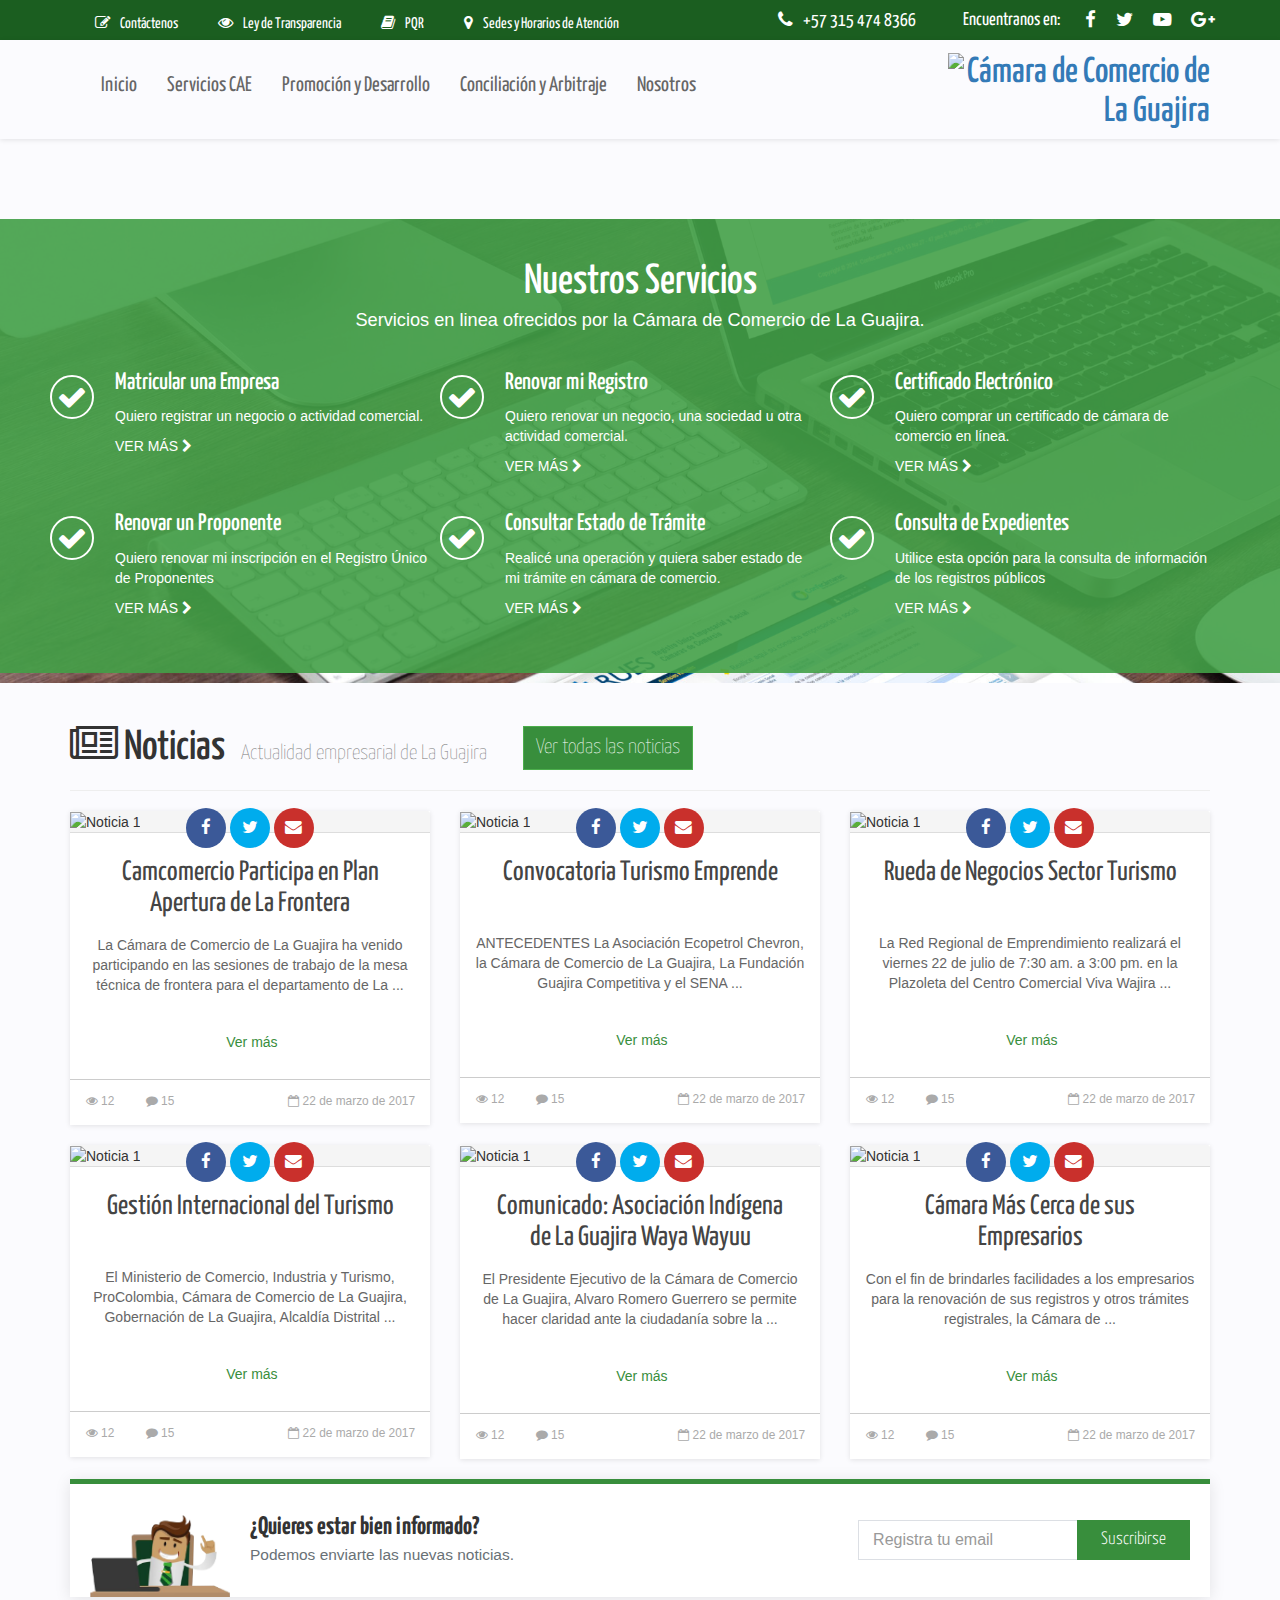
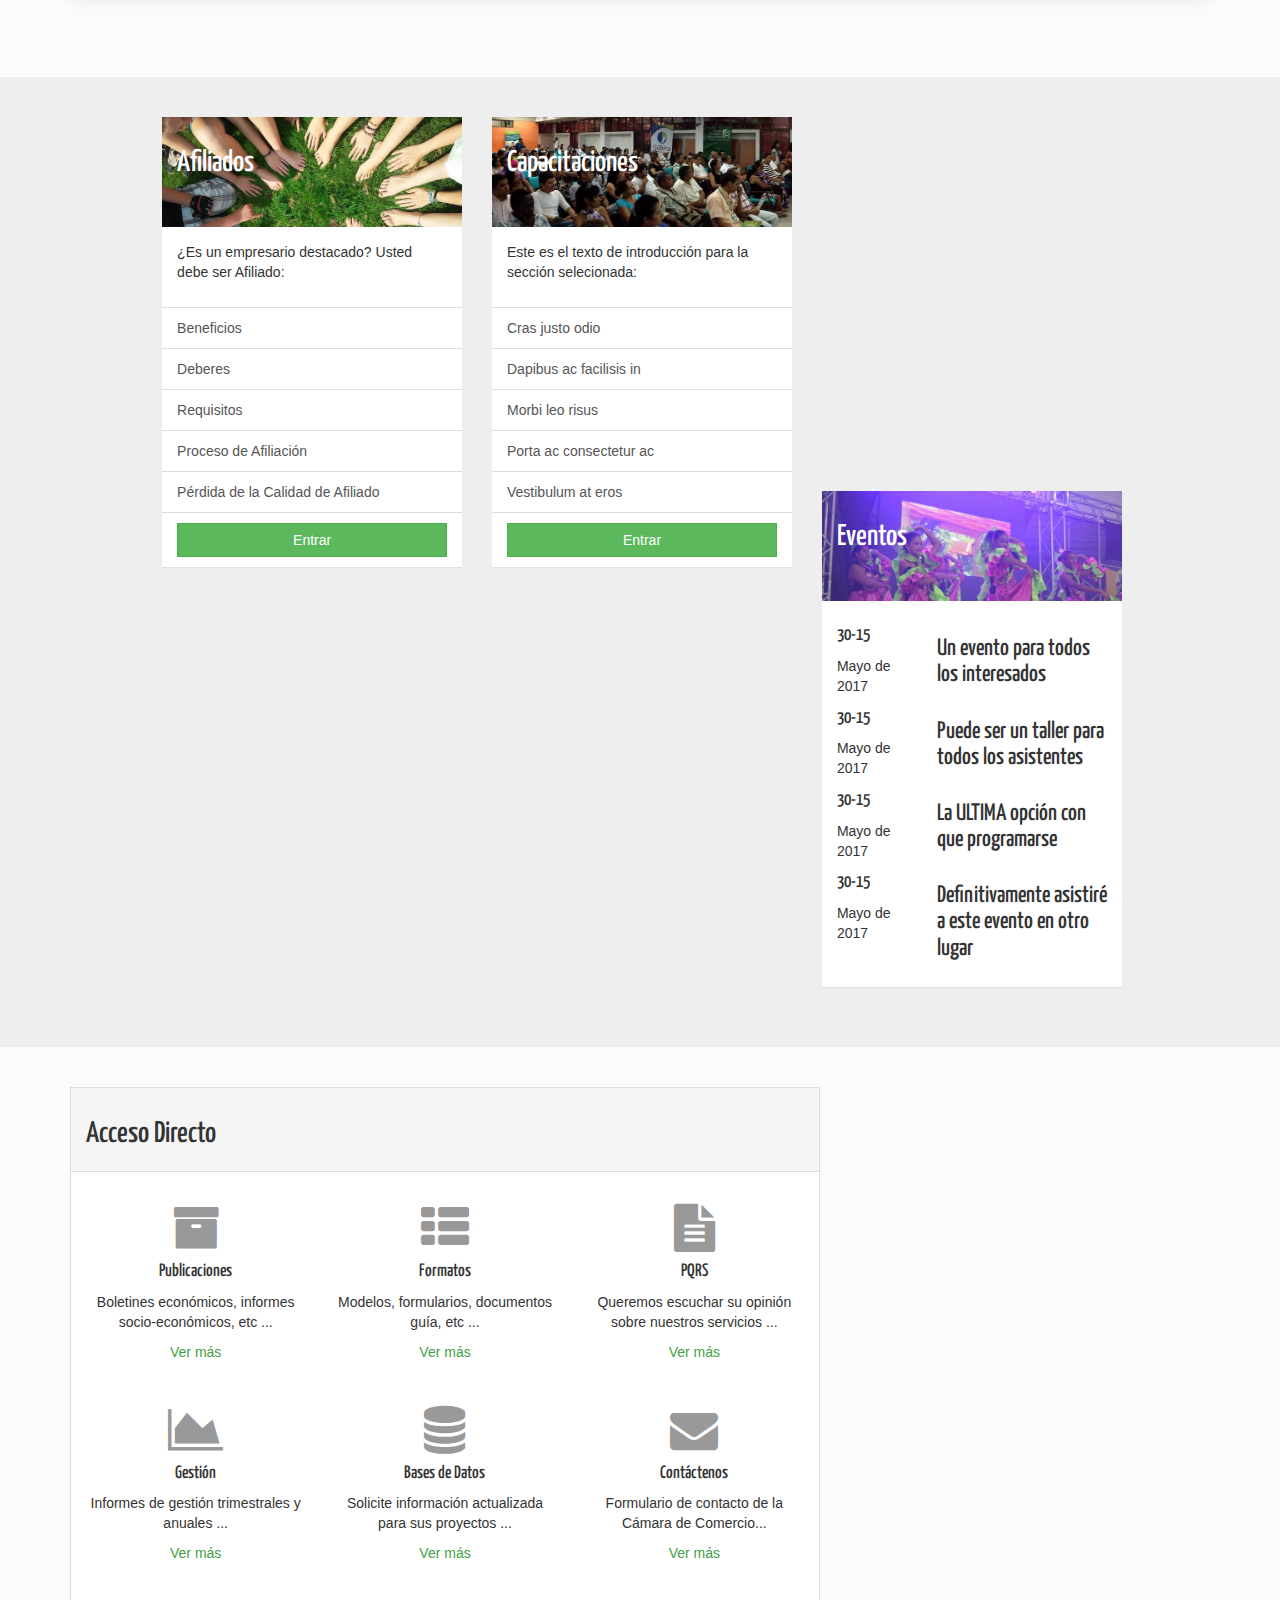
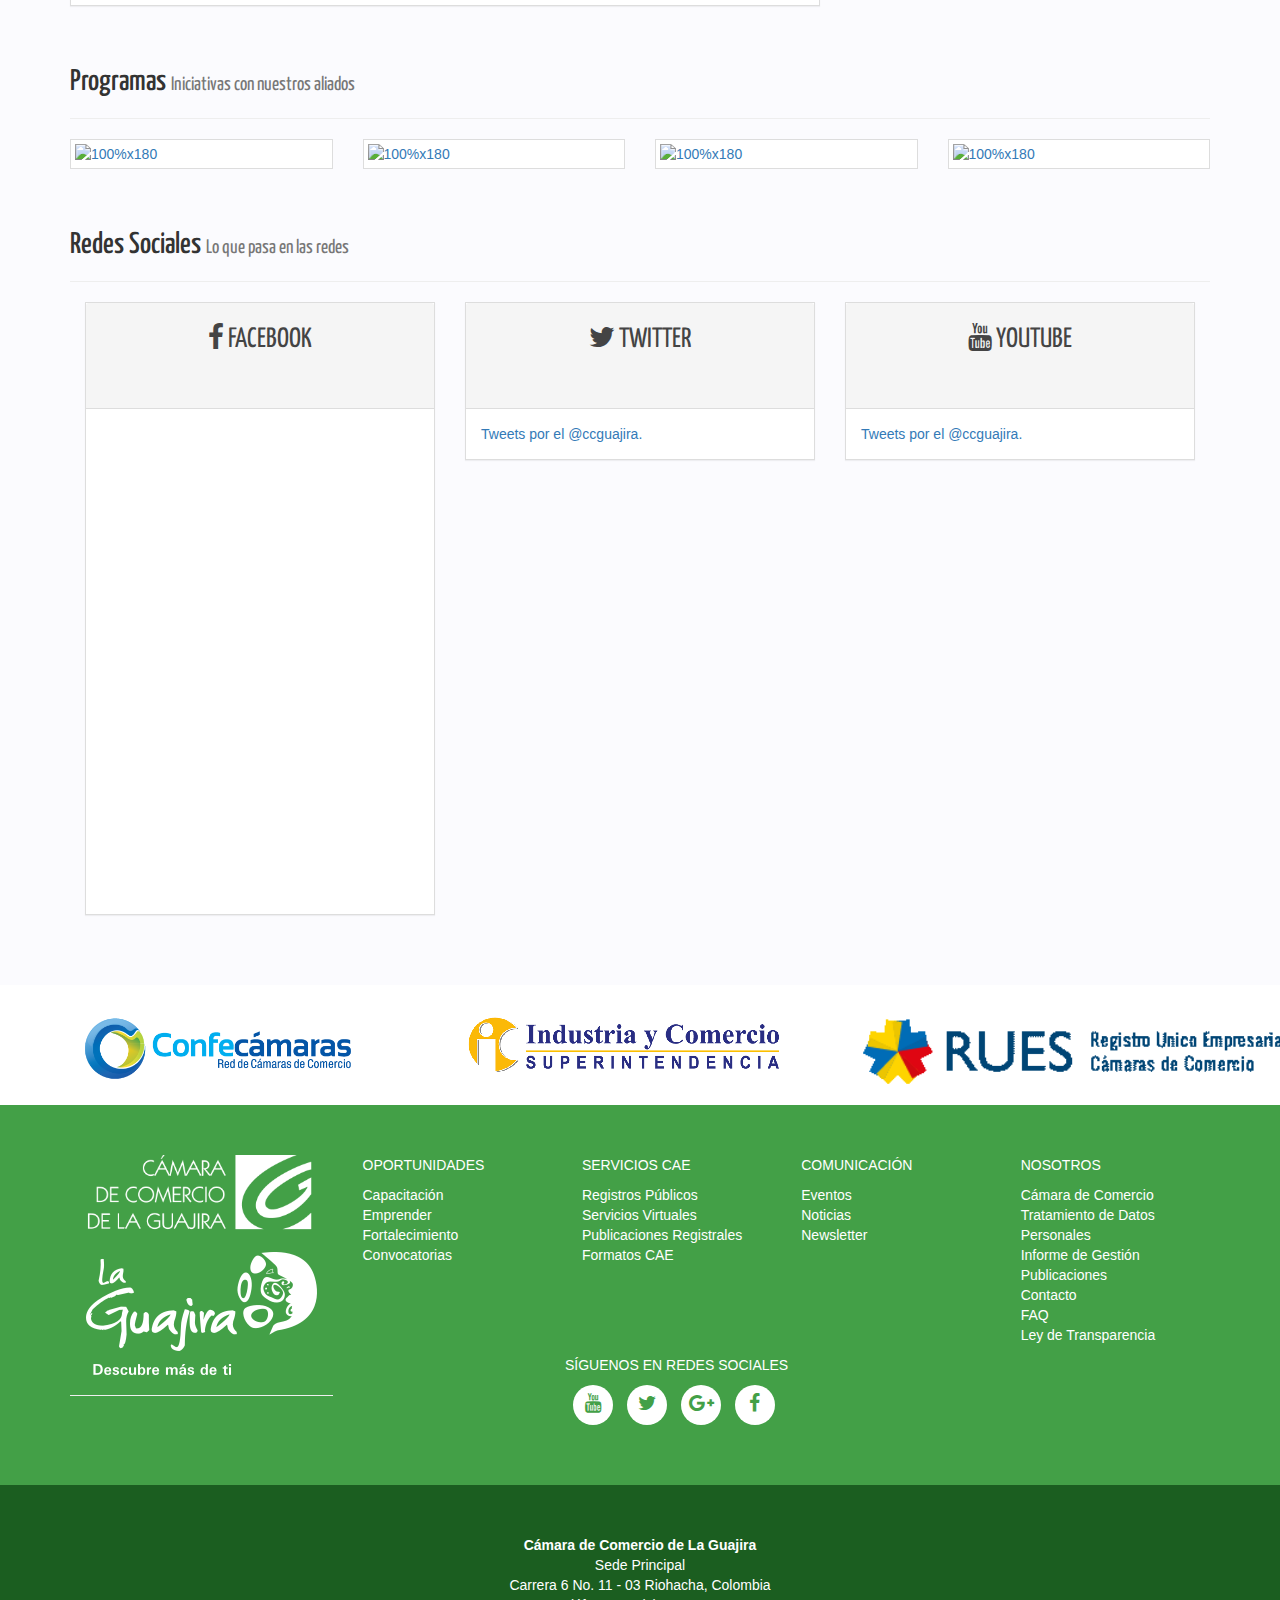
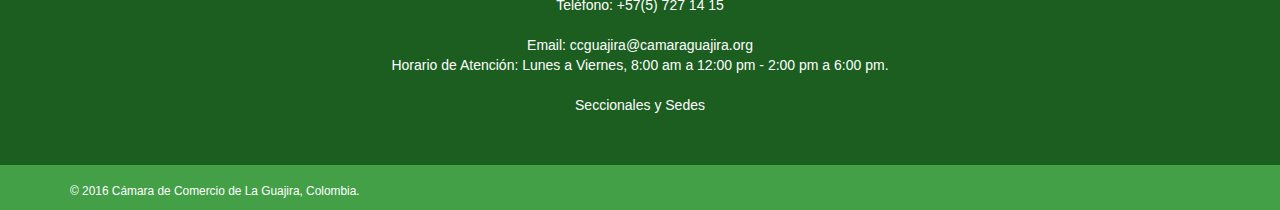
==== commit 73aff0b3: "Plans section changed" ====
--- a/index.html
+++ b/index.html
@@ -40,7 +40,7 @@
             <ul class="nav sidebar-nav">
                 <li class="sidebar-brand">
                     <a href="#">
-                       Bienvenido
+                       Bienvenido...
                     </a>
                 </li>
                 <li>
@@ -511,10 +511,10 @@
 		  	<div class="wrap">
 		    	<div class="container">
 			    	<div class="row services-panel">
-				        <div class="col-md-12">
-							<h2>Nuestros Servicios</h2>
-							<h3>Servicios en linea ofrecidos por la Cámara de Comercio de La Guajira.</h3>
-				        </div>
+				    	<div class="col-md-12">
+								<h2>Nuestros Servicios</h2>
+								<h3>Servicios en linea ofrecidos por la Cámara de Comercio de La Guajira.</h3>
+				    	</div>
 					</div>
 					<div class="row">
 						<div class="col-xs-12 col-sm-6 col-md-4 col-lg-4 item">
@@ -609,10 +609,14 @@
 										</a>
 									</h3>
 									<p class="news-intro-text">La Cámara de Comercio de La Guajira ha venido participando en las sesiones de trabajo de la mesa técnica de frontera para el departamento de La ...</p>
-									<small class="news-meta">22 de marzo de 2017</small>
 									<a href="noticias/11.html" title="" class="btn btn-link read-more">
 										<span class="fa fa-add-user"></span> Ver más
 									</a>
+									<div class="row meta-data hidden-xs">
+										<div class="col-sm-2 col-md-2 col-lg-2 meta"><small class="shared"><span class="fa fa-eye"></span> 12</small></div>
+										<div class="col-sm-2 col-md-2 col-lg-2 meta"><small class="commented"><span class="fa fa-comment"></span> 15</small></div>
+										<div class="col-sm-8 col-md-8 col-lg-8 meta text-right"><small class="date"><span class="fa fa-calendar-o"></span> 22 de marzo de 2017</small></div>
+									</div>
 								</div>
 							</div>
 						</div>
@@ -633,10 +637,14 @@
 										</a>
 									</h3>
 									<p class="news-intro-text">ANTECEDENTES La Asociación Ecopetrol Chevron, la Cámara de Comercio de La Guajira, La Fundación Guajira Competitiva y el SENA ...</p>
-									<small class="news-meta">16 de marzo de 2017</small>
 									<a href="noticias/11.html" title="" class="btn btn-link m-b read-more">
 										<span class="fa fa-add-user"></span> Ver más
 									</a>
+									<div class="row meta-data hidden-xs">
+										<div class="col-sm-2 col-md-2 col-lg-2 meta"><small class="shared"><span class="fa fa-eye"></span> 12</small></div>
+										<div class="col-sm-2 col-md-2 col-lg-2 meta"><small class="commented"><span class="fa fa-comment"></span> 15</small></div>
+										<div class="col-sm-8 col-md-8 col-lg-8 meta text-right"><small class="date"><span class="fa fa-calendar-o"></span> 22 de marzo de 2017</small></div>
+									</div>
 								</div>
 							</div>
 						</div>
@@ -656,10 +664,14 @@
 										<a href="#" title="" class="">Rueda de Negocios Sector Turismo</a>
 									</h3>
 									<p class="news-intro-text">La Red Regional de Emprendimiento realizará el viernes 22 de julio de 7:30 am. a 3:00 pm. en la Plazoleta del Centro Comercial Viva Wajira ...</p>
-									<small class="news-meta">16 de marzo de 2017</small>
 									<a href="noticias/11.html" title="" class="btn btn-link m-b read-more">
 										<span class="fa fa-add-user"></span> Ver más
 									</a>
+									<div class="row meta-data hidden-xs">
+										<div class="col-sm-2 col-md-2 col-lg-2 meta"><small class="shared"><span class="fa fa-eye"></span> 12</small></div>
+										<div class="col-sm-2 col-md-2 col-lg-2 meta"><small class="commented"><span class="fa fa-comment"></span> 15</small></div>
+										<div class="col-sm-8 col-md-8 col-lg-8 meta text-right"><small class="date"><span class="fa fa-calendar-o"></span> 22 de marzo de 2017</small></div>
+									</div>
 								</div>
 							</div>
 						</div>
@@ -680,10 +692,14 @@
 										</a>
 									</h3>
 									<p class="news-intro-text">El Ministerio de Comercio, Industria y Turismo, ProColombia, Cámara de Comercio de La Guajira, Gobernación de La Guajira, Alcaldía Distrital ...</p>
-									<small class="news-meta">16 de marzo de 2017</small>
 									<a href="noticias/11.html" title="" class="btn btn-link m-b read-more">
 										<span class="fa fa-add-user"></span> Ver más
 									</a>
+									<div class="row meta-data hidden-xs">
+										<div class="col-sm-2 col-md-2 col-lg-2 meta"><small class="shared"><span class="fa fa-eye"></span> 12</small></div>
+										<div class="col-sm-2 col-md-2 col-lg-2 meta"><small class="commented"><span class="fa fa-comment"></span> 15</small></div>
+										<div class="col-sm-8 col-md-8 col-lg-8 meta text-right"><small class="date"><span class="fa fa-calendar-o"></span> 22 de marzo de 2017</small></div>
+									</div>
 								</div>
 							</div>
 						</div>
@@ -705,10 +721,14 @@
 										</a>
 									</h3>
 									<p class="news-intro-text">El Presidente Ejecutivo de la Cámara de Comercio de La Guajira, Alvaro Romero Guerrero se permite hacer claridad ante la ciudadanía sobre la ...</p>
-									<small class="news-meta">10 de marzo de 2017</small>
 									<a href="noticias/11.html" title="" class="btn btn-link m-b read-more">
 										<span class="fa fa-add-user"></span> Ver más
 									</a>
+									<div class="row meta-data hidden-xs">
+										<div class="col-sm-2 col-md-2 col-lg-2 meta"><small class="shared"><span class="fa fa-eye"></span> 12</small></div>
+										<div class="col-sm-2 col-md-2 col-lg-2 meta"><small class="commented"><span class="fa fa-comment"></span> 15</small></div>
+										<div class="col-sm-8 col-md-8 col-lg-8 meta text-right"><small class="date"><span class="fa fa-calendar-o"></span> 22 de marzo de 2017</small></div>
+									</div>
 								</div>
 							</div>
 						</div>
@@ -729,10 +749,14 @@
 										</a>
 									</h3>
 									<p class="news-intro-text">Con el fin de brindarles facilidades a los empresarios para la renovación de sus registros y otros trámites registrales, la Cámara de ...</p>
-									<small class="news-meta">09 de marzo de 2017</small>
 									<a href="noticias/11.html" title="" class="btn btn-link m-b read-more">
 										<span class="fa fa-add-user"></span> Ver más
 									</a>
+									<div class="row meta-data hidden-xs">
+										<div class="col-sm-2 col-md-2 col-lg-2 meta"><small class="shared"><span class="fa fa-eye"></span> 12</small></div>
+										<div class="col-sm-2 col-md-2 col-lg-2 meta"><small class="commented"><span class="fa fa-comment"></span> 15</small></div>
+										<div class="col-sm-8 col-md-8 col-lg-8 meta text-right"><small class="date"><span class="fa fa-calendar-o"></span> 22 de marzo de 2017</small></div>
+									</div>
 								</div>
 							</div>
 						</div>
@@ -773,13 +797,38 @@
 				<div class="wrap">
 					<div class="container">
 						<div class="row row-centered">
-							<div class="col-xs-12 col-sm-4 col-centered item">
+
+							<div class="col-xs-12 col-sm-4 col-centered item affiliates">
 								<div class="panel panel-default">
-
 									<div class="panel-heading">
-										<h2><small>Quiero</small> Emprender</h2>
-									</div>
-
+										<h2>Afiliados</h2>
+									</div>
+									<div class="panel-body">
+										<div class="panel-content">
+											<p>
+												¿Es un empresario destacado? Usted debe ser Afiliado:
+											</p>
+										</div>
+									</div>
+									<!-- List group -->
+									<div class="list-group">
+										<a href="#" class="list-group-item">Beneficios</a>
+										<a href="#" class="list-group-item">Deberes</a>
+										<a href="#" class="list-group-item">Requisitos</a>
+										<a href="#" class="list-group-item">Proceso de Afiliación</a>
+										<a href="#" class="list-group-item">Pérdida de la Calidad de Afiliado</a>
+										<div class="list-group-item">
+											<a href="#" class="btn btn-success btn-block">Entrar</a>
+										</div>
+									</div>
+								</div>
+							</div>
+
+							<div class="col-xs-12 col-sm-4 col-centered item trainings">
+								<div class="panel panel-default">
+									<div class="panel-heading">
+										<h2>Capacitaciones</h2>
+									</div>
 									<div class="panel-body">
 										<div class="panel-content">
 											<p>
@@ -787,7 +836,6 @@
 											</p>
 										</div>
 									</div>
-
 									<!-- List group -->
 									<div class="list-group">
 										<a href="#" class="list-group-item">Cras justo odio</a>
@@ -801,60 +849,66 @@
 									</div>
 								</div>
 							</div>
-							<div class="col-xs-12 col-sm-4 col-centered item">
+
+							<div class="col-xs-12 col-sm-4 col-centered item events">
 								<div class="panel panel-default">
-
 									<div class="panel-heading">
-										<h2><small>Quiero</small> Crecer</h2>
-									</div>
-
+										<h2>Eventos</h2>
+									</div>
 									<div class="panel-body">
 										<div class="panel-content">
-											<p>
-												Este es el texto de introducción para la sección selecionada:
-											</p>
-										</div>
-									</div>
-
-
-									<!-- List group -->
-									<div class="list-group">
-										<a href="#" class="list-group-item">Cras justo odio</a>
-										<a href="#" class="list-group-item">Dapibus ac facilisis in</a>
-										<a href="#" class="list-group-item">Morbi leo risus</a>
-										<a href="#" class="list-group-item">Porta ac consectetur ac</a>
-										<a href="#" class="list-group-item">Vestibulum at eros</a>
-										<div class="list-group-item">
-											<a href="#" class="btn btn-success btn-block">Entrar</a>
-										</div>
-									</div>
-								</div>
-							</div>
-							<div class="col-xs-12 col-sm-4 col-centered item">
-								<div class="panel panel-default">
-
-									<div class="panel-heading">
-										<h2><small>Quiero ser</small> Afiliado</h2>
-									</div>
-
-									<div class="panel-body">
-										<div class="panel-content">
-											<p>
-												Este es el texto de introducción para la sección selecionada:
-											</p>
-										</div>
-									</div>
-
-
-									<!-- List group -->
-									<div class="list-group">
-										<a href="#" class="list-group-item">Cras justo odio</a>
-										<a href="#" class="list-group-item">Dapibus ac facilisis in</a>
-										<a href="#" class="list-group-item">Morbi leo risus</a>
-										<a href="#" class="list-group-item">Porta ac consectetur ac</a>
-										<a href="#" class="list-group-item">Vestibulum at eros</a>
-										<div class="list-group-item">
-											<a href="#" class="btn btn-success btn-block">Entrar</a>
+											<div class="row">
+												<div class="col-sm-4">
+														<div class="dates">
+															<h4>30-15</h4>
+														</div>
+														<div class="dates">
+															Mayo de 2017
+														</div>
+												</div>
+												<div class="col-sm-8">
+													<h3>Un evento para todos los interesados</h3>
+												</div>
+											</div>
+											<div class="row">
+												<div class="col-sm-4">
+														<div class="dates">
+															<h4>30-15</h4>
+														</div>
+														<div class="dates">
+															Mayo de 2017
+														</div>
+												</div>
+												<div class="col-sm-8">
+													<h3>Puede ser un taller para todos los asistentes</h3>
+												</div>
+											</div>
+											<div class="row">
+												<div class="col-sm-4">
+														<div class="dates">
+															<h4>30-15</h4>
+														</div>
+														<div class="dates">
+															Mayo de 2017
+														</div>
+												</div>
+												<div class="col-sm-8">
+													<h3>La ULTIMA opción con que programarse</h3>
+												</div>
+											</div>
+											<div class="row">
+												<div class="col-sm-4">
+														<div class="dates">
+															<h4>30-15</h4>
+														</div>
+														<div class="dates">
+															Mayo de 2017
+														</div>
+												</div>
+												<div class="col-sm-8">
+													<h3>Definitivamente asistiré a este evento en otro lugar</h3>
+												</div>
+											</div>
 										</div>
 									</div>
 								</div>
@@ -916,102 +970,6 @@
 								</div>
 							</div>
 						</div>
-						<div class="col-xs-12 col-sm-12 col-md-4 col-lg-4">
-
-							<div class="panel panel-default">
-								<div class="panel-heading">
-									<h2>Eventos</h2>
-								</div>
-								<div class="panel-body">
-									<div class="panel-content">
-										<div class="events-list">
-											<div class="media">
-												<div class="media-left">
-													<a href="#">
-														 <div class="date">
-															<div class="heading">
-														 		<div class="text-center month">OCT</div>
-														 		<time datetime="2016-10-31 14:46" class="text-center">31</time>
-														 	</div>
-														 </div>
-													</a>
-												</div>
-												<div class="media-body">
-													<h3 class="media-heading">Presentación de Declaración de Renta Personas Naturales No Obligadas a Llevar Contabilidad</h3>
-													<p>
-														La Dirección de Impuestos y Aduanas Nacionales, lo invita a la capacitación Declaración de Renta Pe...
-													</p>
-												</div>
-											</div>
-											<div class="media">
-												<div class="media-left">
-													<a href="#">
-														<div class="date">
-															<div class="heading">
-																<div class="text-center month">NOV</div>
-														 		<time datetime="2016-10-31 14:46" class="text-center">31</time>
-															</div>
-														</div>
-													</a>
-												</div>
-												<div class="media-body">
-													<h3 class="media-heading">Gestión Internacional del Turismo (Evento)</h3>
-													<p>
-														El Ministerio de Comercio, Industria y Turismo, ProColombia, Cámara de Comercio de La Guajira, Gobern...
-													</p>
-												</div>
-											</div>
-											<div class="media">
-												<div class="media-left">
-													<a href="#">
-														<div class="date">
-															<div class="heading">
-																<div class="text-center month">DIC</div>
-														 		<time datetime="2016-10-31 14:46" class="text-center">31</time>
-															</div>
-														</div>
-													</a>
-												</div>
-												<div class="media-body">
-													<h3 class="media-heading">Rueda de Negocios para Empresas del Sector Turístico</h3>
-													<p>
-														Cras sit amet nibh libero, in gravida nulla. Nulla vel metus scelerisque ante sollicitudin commodo.
-													</p>
-												</div>
-											</div>
-											<div class="text-center">
-												<a href="#" class="btn btn-lg btn-success btn-block">Ver todos los eventos</a>
-											</div>
-										</div>
-									</div>
-								</div>
-							</div>
-						</div>
-					</div>
-				</div>
-			</section>
-
-			<section class="info-panel">
-				<div class="wrap">
-					<div class="container">
-						<div class="row info-wrap">
-							<div class="col-sm-6 left">
-								<div>
-									<h2 class="heading">Centro Integral de Solución de Conflictos</h2>
-									<p>
-										El Centro Integral de Solución de Conflictos de la Cámara de Comercio de La Guajira es un espacio institucional de servicio a la comunidad empresarial y a la sociedad civil en general, que promueve la utilización de los Mecanismos Alternos de Solución de Conflictos como heramientas de administración de justicia, diferentes de la justicia formal, que busca resolver los conflictos amigablemente.
-									</p>
-
-									<p>
-										<a href="#" title="Centro Integral de Solución de Conflictos" class="btn btn-success">Conocer el Centro</a>&nbsp;
-										<a href="#" title="Contactar con el CISC" class="btn btn-success">Tengo un caso</a>
-									</p>
-								</div>
-							</div>
-							<div class="col-sm-6 hidden-xs right">
-								<img src="images/logos/centro-integral-solucion-conflictos-guajira-camara-comercio.png" alt="Centro Integral de Solución de Conflictos">
-							</div>
-						</div>
 					</div>
 				</div>
 			</section>
@@ -1100,17 +1058,17 @@
 					<div class="row">
 						<div class="col-md-4 item">
 							<a href="http://www.confecamaras.org.co/" title="Confecámaras - Red de Cámaras de Comercio">
-								<img src="images/logos/confecamaras.png" alt="Confecámaras - Red de Cámaras de Comercio" class="logo-aliados">
+								<img src="img/logos/confecamaras.png" alt="Confecámaras - Red de Cámaras de Comercio" class="logo-aliados">
 							</a>
 						</div>
 						<div class="col-md-4 item">
 							<a href="http://www.sic.gov.co/" title="Superintendencia de Industria y Comercio - SIC">
-								<img src="images/logos/superintendencia-de-industria-y-comercio.png" alt="Superintendencia de Industria y Comercio - SIC" class="logo-aliados">
+								<img src="img/logos/superintendencia-de-industria-y-comercio.png" alt="Superintendencia de Industria y Comercio - SIC" class="logo-aliados">
 							</a>
 						</div>
 						<div class="col-md-4 item">
 							<a href="http://www.rues.org.co/" title="RUES - Registro Único Empresarial y Social">
-								<img src="images/logos/rues-registro-unico-empresarial-social.png" alt="RUES - Registro Único Empresarial y Social" class="logo-aliados">
+								<img src="img/logos/rues-registro-unico-empresarial-social.png" alt="RUES - Registro Único Empresarial y Social" class="logo-aliados">
 							</a>
 						</div>
 						<!-- div class="item">
@@ -1168,10 +1126,10 @@
 		                <div class="row">
 		                    <div class="col-xs-12 col-md-3">
 		                    	<p class="text-center">
-		                    		<img src="images/logo-camara-comercio-guajira-blanco.png" alt="Cámara de Comercio de La Guajira">
+		                    		<img src="img/logo-camara-comercio-guajira-blanco.png" alt="Cámara de Comercio de La Guajira">
 		                    	</p>
 		                    	<p class="text-center">
-		                    		<img src="images/marca-region-la-guajira-descubre-mas-de-ti-blanco.png" alt="Cámara de Comercio de La Guajira">
+		                    		<img src="img/marca-region-la-guajira-descubre-mas-de-ti-blanco.png" alt="Cámara de Comercio de La Guajira">
 		                    	</p>
 		                    	<hr>
 		                    </div>
@@ -1281,7 +1239,7 @@
 					<div class="container">
 						<div class="row">
 							<div class="col-sm-12">
-								<small class="text-center">&copy; 2016 Cámara de Comercio de La Guajira, Colombia. Diseño y desarrollo por <a href="http://www.twitter.com/pedrozopayares" title="Javier Andrés Pedrozo Payares" target="blank">@pedrozopayares.</a></small>
+								<small class="text-center">&copy; 2016 Cámara de Comercio de La Guajira, Colombia.</small>
 							</div>
 						</div>
 					</div>
--- a/css/styles.css
+++ b/css/styles.css
@@ -184,8 +184,10 @@
   margin-right: 20px;
   font-size: 0.5em;
   font-weight: lighter;
-  border-color: #3a6e00;
-  background-color: #3a6e00;
+  background-color: #388E3C;
+}
+.news .page-header h2 .btn:hover{
+  background-color: #4CAF50;
 }
 .panel-title{
   min-height: 60px;
@@ -205,13 +207,24 @@
   font-weight: 300;
   color: #666;
 }
-.news-meta{
-  display: block;
-  margin-bottom: 20px;
-}
-.news-meta{
-  width: 100%;
+.news .meta-data{
+  margin-top: 20px;
+  border-top-style: solid;
+  border-top-width: 1px;
+  border-top-color: #ccc;
+}
+.news .meta{
+  margin-top: 10px;
   color: #aaa;
+}
+.news .meta .shared{
+
+}
+.news .meta .commented{
+
+}
+.news .meta .date{
+
 }
 .panel-news .panel-heading{
   font-size: 1em;
@@ -254,19 +267,53 @@
 }
 .panel-news .panel-body .btn{
   background-color: #fff;
-  border: 1px solid #3a6e00;
-  color: #3a6e00;
+  color: #388E3C;
   font-size: 1em;
-  font-weight: lighter;
+  font-weight: normal;
 }
 .panel-news .panel-body .btn:hover{
-  background-color: #3a6e00;
-  color: #fff;
-  border: 1px solid #3a6e00;
+  background-color: #388E3C;
+  color: #fff;
+  border: 1px solid #388E3C;
   text-decoration: none;
 }
 .panel-news .panel-body p{
   min-height: 80px;
+}
+.plans{
+  font-weight: lighter;
+}
+.plans .panel{
+  border: none;
+}
+.plans .item .panel-heading{
+  min-height: 110px;
+  line-height: 100%;
+  color: #fff;
+  border-bottom: none;
+  border-top-left-radius: 0;
+  border-top-right-radius: 0;
+}
+.plans .affiliates .panel-heading{
+  background: url(../img/backgrounds/header-affiliates.jpg);
+  background-position: top;
+  background-size: cover;
+  border-radius: 0px;
+}
+.plans .trainings .panel-heading{
+  background: url(../img/backgrounds/header-trainings.jpg);
+  background-position: top;
+  background-size: cover;
+  border-radius: 0px;
+}
+.plans .events .panel-heading{
+  background: url(../img/backgrounds/header-events.jpg);
+  background-position: top;
+  background-size: cover;
+  border-radius: 0px;
+}
+footer{
+  font-weight: lighter;
 }
 .footer-top{
   margin-top: 50px;
@@ -405,18 +452,18 @@
   color: #fff;
   display: inline-block;
   border: none;
-  background: #3a6e00;
+  background: #388E3C;
   font-family: "Yanone Kaffeesatz", sans-serif;
   font-weight: 300;
   padding: 8px 24px;
   margin-left: -5px;
 }
 .subscribe-wide .btn-lg{
-  background-color: #3a6e00;
+  background-color: #388E3C;
 }
 .subscribe-wide .btn.focus, .subscribe-wide .btn:focus, .subscribe-wide .btn:hover {
     color: #fff;
-    background: #3a6e00;
+    background: #388E3C;
 }
 .subscribe-wide .form-control {
     border: 1px solid #dcdfe4;
@@ -426,7 +473,7 @@
     font-weight: 300;
 }
 .subscribe-wide .form-control:focus {
-    border: 1px solid #3a6e00;
+    border: 1px solid #388E3C;
     outline: 0;
     -webkit-box-shadow: inset 0 1px 1px rgba(0,0,0,0.075),0 0 5px rgba(67,160,71,0.3)
 }
@@ -441,7 +488,7 @@
   box-shadow:0 1px 5px rgba(0, 0, 0, 0.1);
 }
 .subscribe-wide .panel-floating {
-    border-top: 5px solid #3a6e00;
+    border-top: 5px solid #388E3C;
     overflow: hidden;
     box-shadow: 0 2px 15px rgba(0,0,0,0.1);
 }
@@ -595,67 +642,7 @@
     font-size: 17px;
     margin-bottom: 8px;
 }
-.events-list .date{
-  box-sizing: border-box;
-  border-color: #ddd;
-  border-style: solid;
-  border-width: 1px;
-  border-radius: 4px;
-  box-shadow: #333;
-  box-shadow: 0 1px 1px rgba(0,0,0,.05);
-}
-.events-list a:hover{
-  text-decoration: none;
-}
-.events-list .date .heading{
-
-}
-.events-list .date .heading .month{
-  width: 58px;
-  font-size: 1em;
-  color: #fff;
-  background-color: #bf360c;
-  margin: 0px;
-  padding-top: 2px;
-  padding-bottom: 2px;
-  border-top-width: 1px;
-  border-left-width: 1px;
-  border-right-width: 1px;
-  border-top-color: #bf360c;
-  border-left-color: #bf360c;
-  border-right-color: #bf360c;
-  border-top-style: solid;
-  border-left-style: solid;
-  border-right-style: solid;
-  border-top-left-radius: 4px;
-  border-top-right-radius: 4px;
-  font-weight: 700;
-}
-.events-list .media-heading{
-  font-weight: bold;
-}
-.events-list .date .heading time{
-  width: 58px;
-  line-height: 40px;
-  color:#333;
-  display: inline-block;
-  background-color: #fff;
-  margin: 0px;
-  border-bottom-width: 1px;
-  border-left-width: 1px;
-  border-right-width: 1px;
-  border-bottom-color: #fff;
-  border-left-color: #fff;
-  border-right-color: #fff;
-  border-bottom-style: solid;
-  border-left-style: solid;
-  border-right-style: solid;
-  border-bottom-right-radius: 4px;
-  border-bottom-left-radius: 4px;
-  text-align: center;
-  font-size: 1.3em;
-  font-weight: 700;
-}
+
 .direct-access .item{
   margin-top: 17px;
   margin-bottom: 17px;
@@ -673,7 +660,7 @@
   margin-bottom: 40px;
   padding-top: 40px;
   padding-bottom: 40px;
-  background-color: grey;
+  background-color: #eee;
 }
 .plans .item{
   margin-top: 40px;
@@ -765,9 +752,7 @@
       padding: 0px;
       background-color: rgba(255,255,255,0);
     }
-    /*
-
-     */
+
     .services{
       padding-top: 40px;
       padding-bottom: 40px;
@@ -789,7 +774,6 @@
     .plans{
       padding-top: 40px;
       padding-bottom: 40px;
-      /*background-image: url(../images/backgrounds/pattern.png)*/;
       background-position: bottom right;
       background-attachment: fixed;
       background-size: cover;
@@ -802,26 +786,7 @@
       margin-left: -40px;
       margin-right: -40px;
       padding: 0px;
-      background-color: rgba(67,160,71,1);
-    }
-    .info-panel{
-      margin-top: 40px;
-      margin-bottom: 40px;
-      padding-top: 40px;
-      padding-bottom: 40px;
-      background-color: #3bb3c3;
-      background-image: url(../images/backgrounds/conciliacion.jpg);
-      background-attachment: fixed;
-      background-size: cover;
-    }
-    .info-panel .wrap{
-      margin-top: -40px;
-      margin-bottom: -40px;
-      margin-left: -40px;
-      margin-right: -40px;
-      padding-top: 40px;
-      padding-bottom: 40px;
-      /*background-color: rgba(67,160,71,0.9);*/
+
     }
 }
 @media (min-width: 768px){
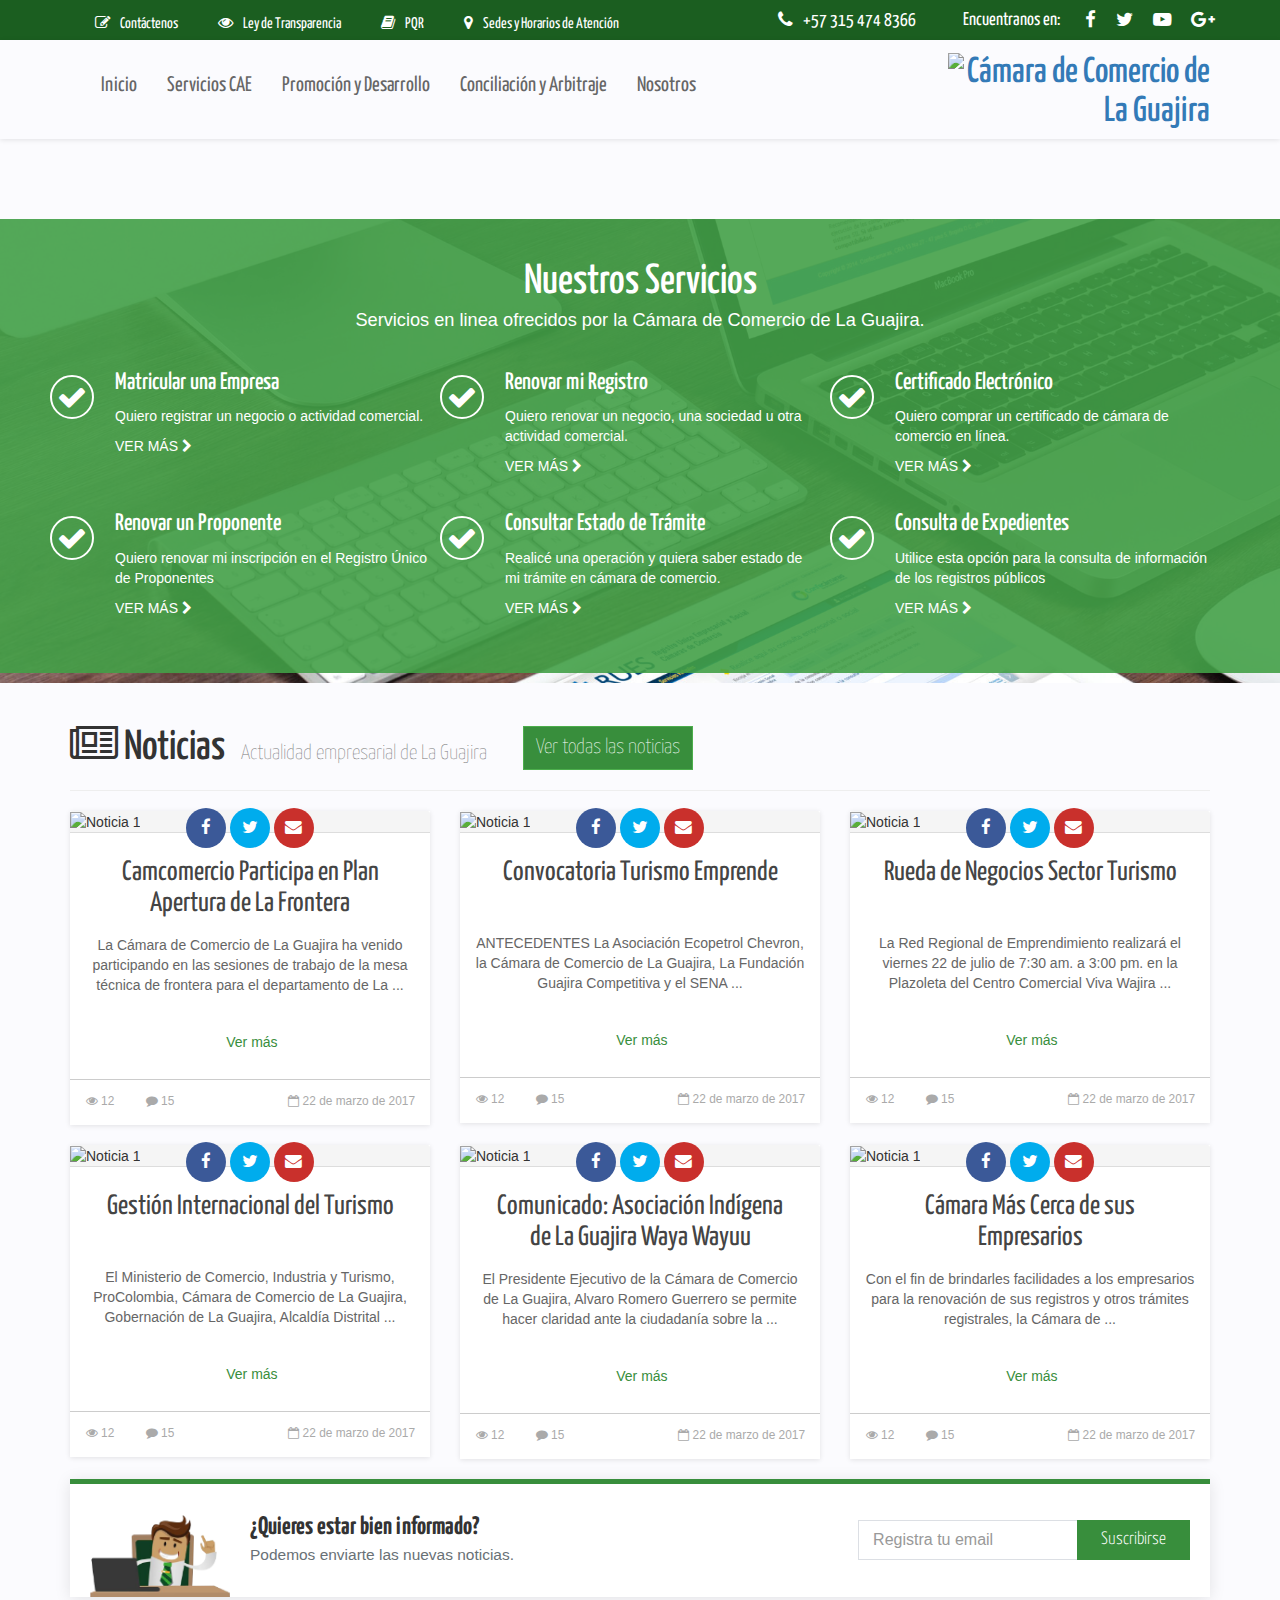
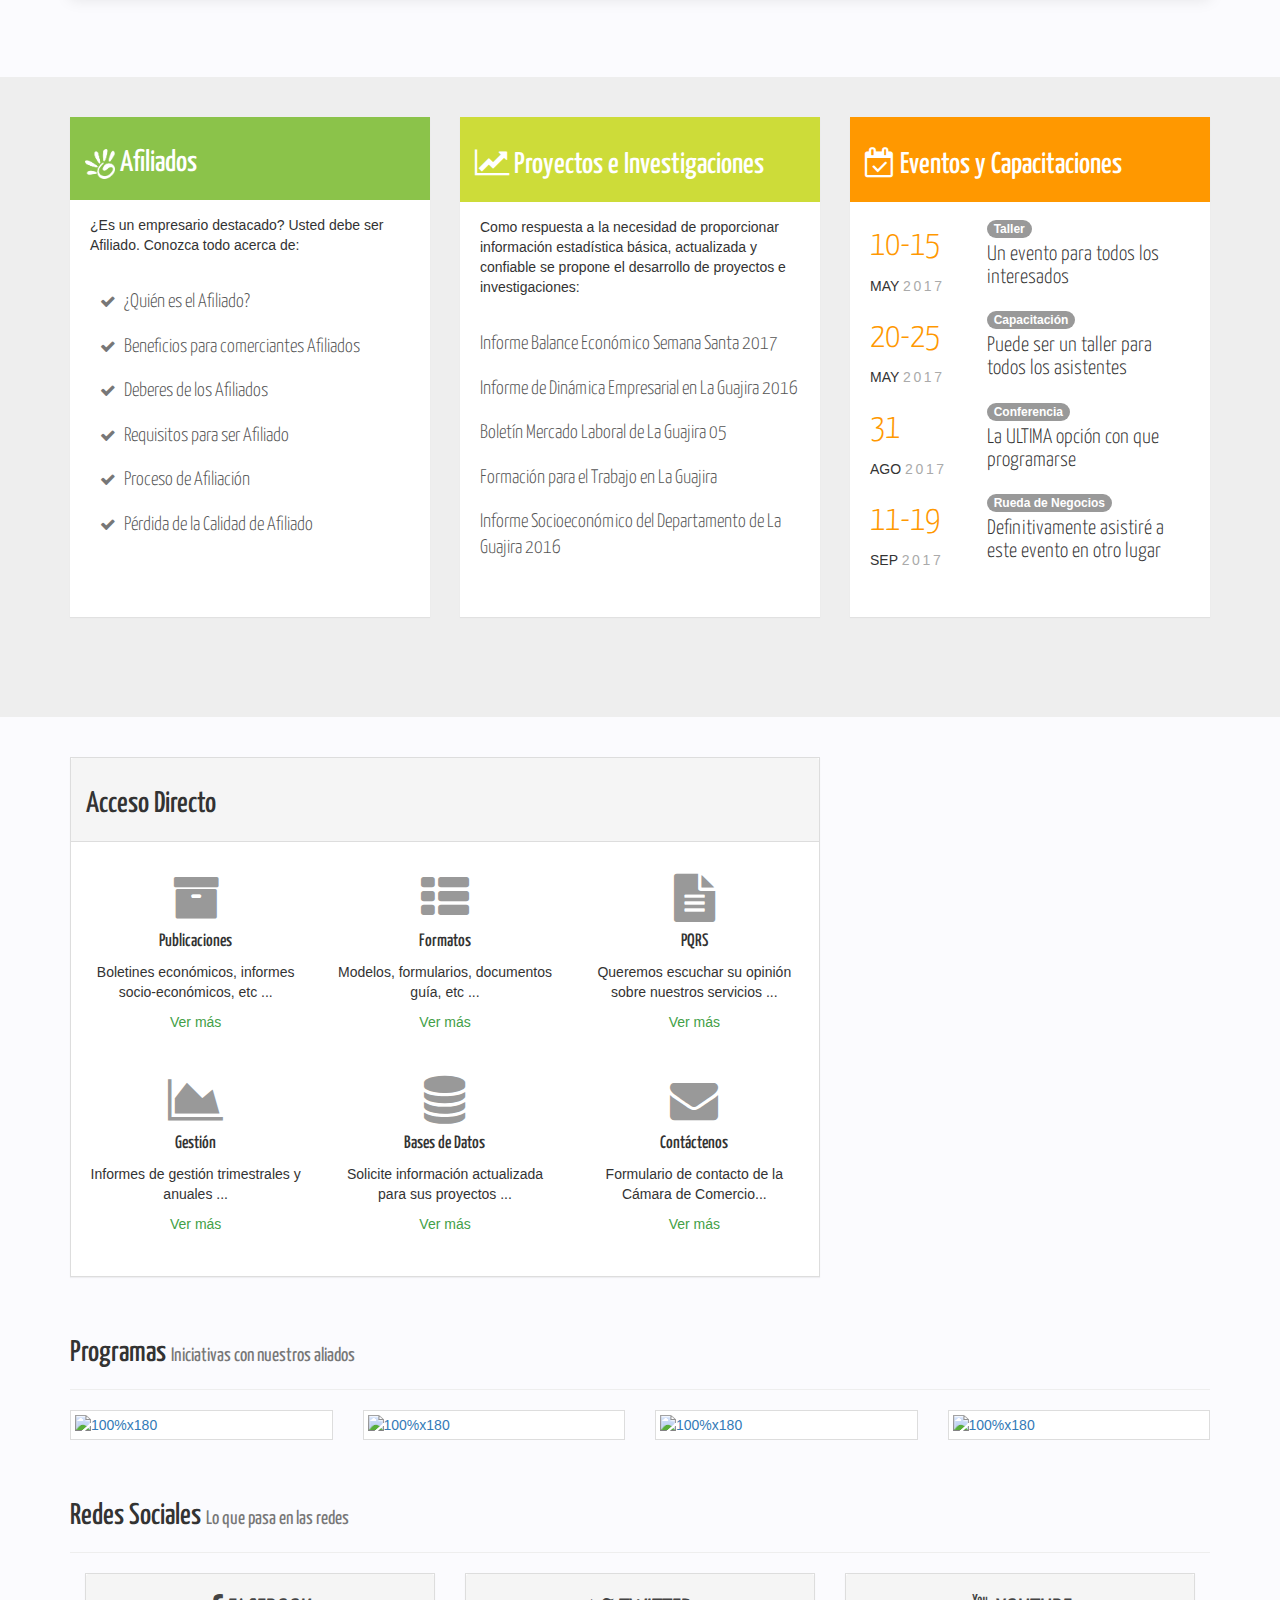
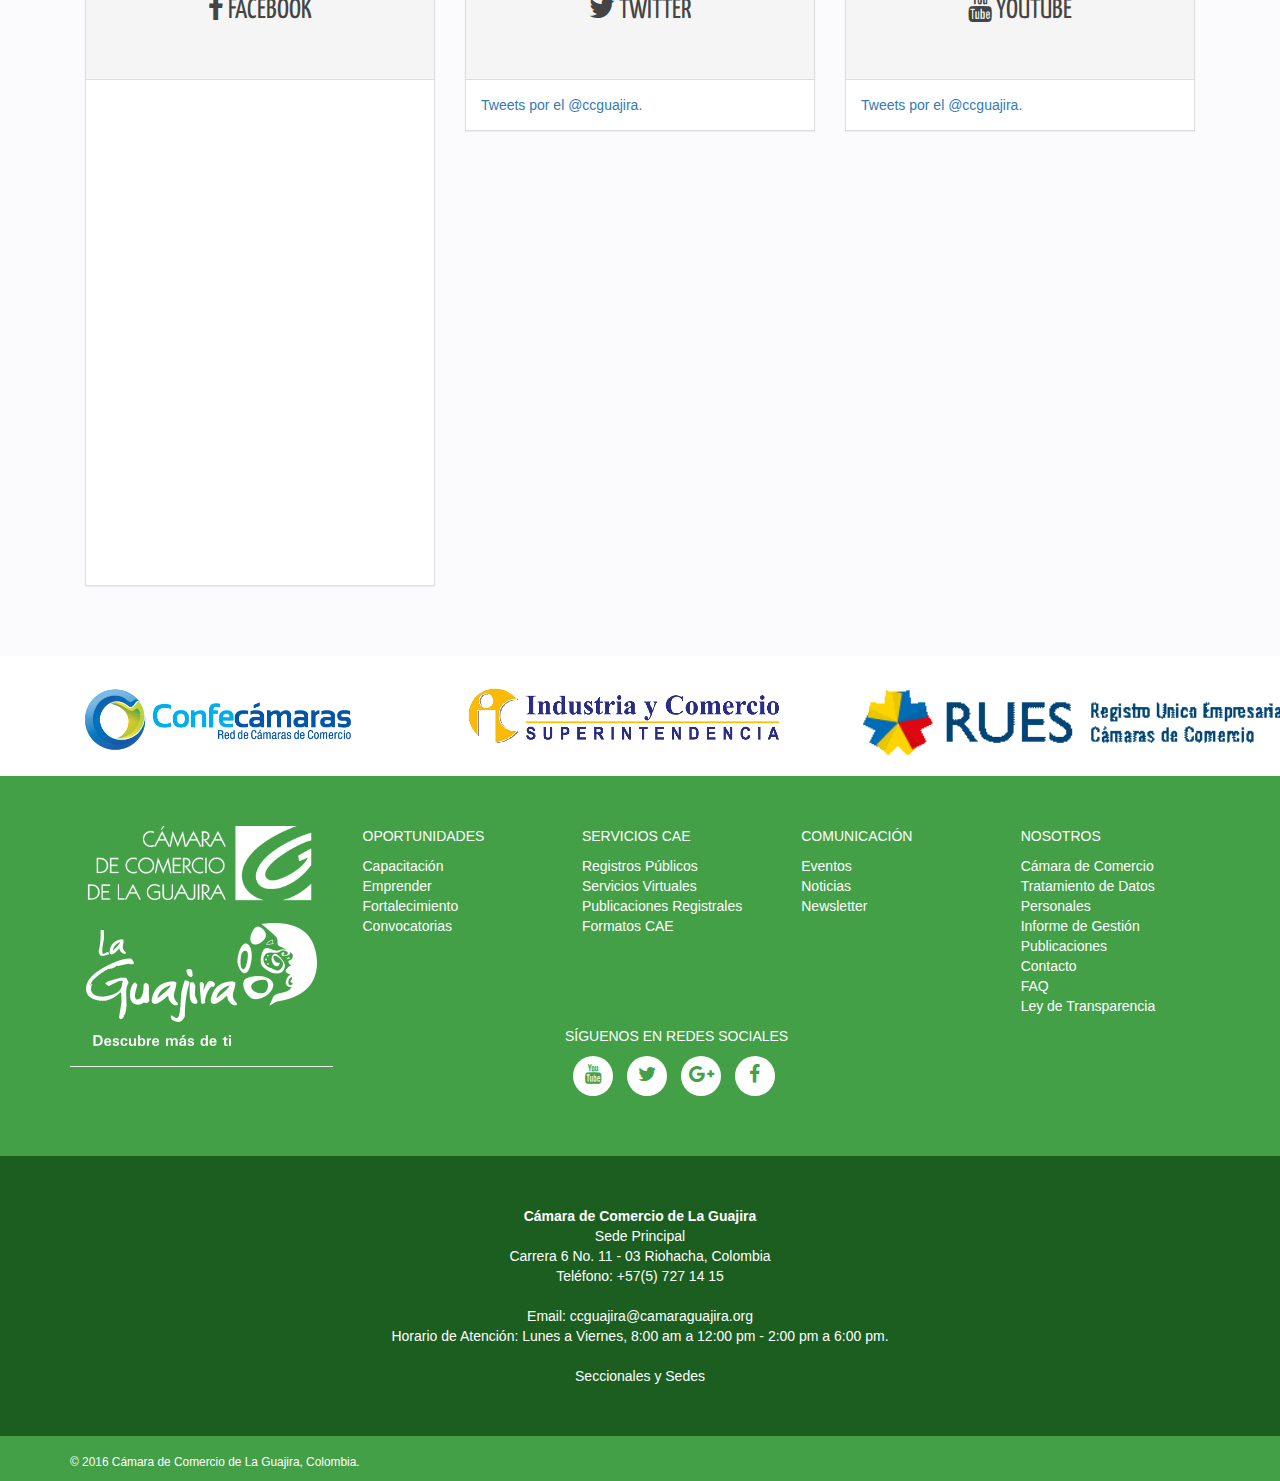
==== commit c38d2a31: "Plan Item's section updated" ====
--- a/index.html
+++ b/index.html
@@ -571,17 +571,6 @@
 
 						</div>
 					</div>
-					<!-- div class="row more-links">
-						<div class="col-md-4">
-							<img src="img/camara-virtual-siiguajira-confecamaras.png" alt=""/>
-						</div>
-						<div class="col-md-4">
-							<img src="img/certificado-electronico-rues-confecamaras.png" alt=""/>
-						</div>
-						<div class="col-md-4">
-							<img src="img/camara-virtual-servicios-online-guajira.png" alt=""/>
-						</div>
-					</div -->
 		    	</div>
 		  	</div>
 		  </section>
@@ -796,117 +785,109 @@
 			<section class="plans">
 				<div class="wrap">
 					<div class="container">
-						<div class="row row-centered">
-
-							<div class="col-xs-12 col-sm-4 col-centered item affiliates">
+						<div class="row">
+
+							<div class="col-xs-12 col-sm-6 col-md-4 col-lg-4 item affiliates">
 								<div class="panel panel-default">
 									<div class="panel-heading">
-										<h2>Afiliados</h2>
+										<h2><img src="img/logos/afiliados-camara-comercio-guajira-logo-blanco.png" class="icon-affiliates" /> Afiliados</h2>
 									</div>
 									<div class="panel-body">
 										<div class="panel-content">
 											<p>
-												¿Es un empresario destacado? Usted debe ser Afiliado:
+												¿Es un empresario destacado? Usted debe ser Afiliado. Conozca todo acerca de:
 											</p>
 										</div>
 									</div>
 									<!-- List group -->
 									<div class="list-group">
-										<a href="#" class="list-group-item">Beneficios</a>
-										<a href="#" class="list-group-item">Deberes</a>
-										<a href="#" class="list-group-item">Requisitos</a>
-										<a href="#" class="list-group-item">Proceso de Afiliación</a>
-										<a href="#" class="list-group-item">Pérdida de la Calidad de Afiliado</a>
-										<div class="list-group-item">
-											<a href="#" class="btn btn-success btn-block">Entrar</a>
-										</div>
-									</div>
-								</div>
-							</div>
-
-							<div class="col-xs-12 col-sm-4 col-centered item trainings">
+										<a href="#" class="list-group-item"><span class="fa fa-check list-icon"></span> ¿Quién es el Afiliado?</a>
+										<a href="#" class="list-group-item"><span class="fa fa-check list-icon"></span> Beneficios para comerciantes Afiliados</a>
+										<a href="#" class="list-group-item"><span class="fa fa-check list-icon"></span> Deberes de los Afiliados</a>
+										<a href="#" class="list-group-item"><span class="fa fa-check list-icon"></span> Requisitos para ser Afiliado</a>
+										<a href="#" class="list-group-item"><span class="fa fa-check list-icon"></span> Proceso de Afiliación</a>
+										<a href="#" class="list-group-item"><span class="fa fa-check list-icon"></span> Pérdida de la Calidad de Afiliado</a>
+									</div>
+								</div>
+							</div>
+
+							<div class="col-xs-12 col-sm-6 col-md-4 col-lg-4 item trainings">
 								<div class="panel panel-default">
 									<div class="panel-heading">
-										<h2>Capacitaciones</h2>
+										<h2><span class="fa fa-line-chart" aria-hidden="true"></span> Proyectos e Investigaciones</h2>
 									</div>
 									<div class="panel-body">
 										<div class="panel-content">
 											<p>
-												Este es el texto de introducción para la sección selecionada:
+												Como respuesta a la necesidad de proporcionar información estadística básica,
+actualizada y confiable se propone el desarrollo de proyectos e investigaciones:
 											</p>
 										</div>
 									</div>
 									<!-- List group -->
 									<div class="list-group">
-										<a href="#" class="list-group-item">Cras justo odio</a>
-										<a href="#" class="list-group-item">Dapibus ac facilisis in</a>
-										<a href="#" class="list-group-item">Morbi leo risus</a>
-										<a href="#" class="list-group-item">Porta ac consectetur ac</a>
-										<a href="#" class="list-group-item">Vestibulum at eros</a>
-										<div class="list-group-item">
-											<a href="#" class="btn btn-success btn-block">Entrar</a>
-										</div>
-									</div>
-								</div>
-							</div>
-
-							<div class="col-xs-12 col-sm-4 col-centered item events">
+										<a href="#" class="list-group-item">Informe Balance Económico Semana Santa 2017</a>
+										<a href="#" class="list-group-item">Informe de Dinámica Empresarial en La Guajira 2016</a>
+										<a href="#" class="list-group-item">Boletín Mercado Laboral de La Guajira 05</a>
+										<a href="#" class="list-group-item">Formación para el Trabajo en La Guajira</a>
+										<a href="#" class="list-group-item">Informe Socioeconómico del Departamento de La Guajira 2016</a>
+									</div>
+								</div>
+							</div>
+
+							<div class="col-xs-12 col-sm-6 col-md-4 col-lg-4 item events">
 								<div class="panel panel-default">
 									<div class="panel-heading">
-										<h2>Eventos</h2>
+										<h2><span class="fa fa-calendar-check-o" aria-hidden="true"></span> Eventos y Capacitaciones</h2>
 									</div>
 									<div class="panel-body">
 										<div class="panel-content">
-											<div class="row">
-												<div class="col-sm-4">
-														<div class="dates">
-															<h4>30-15</h4>
-														</div>
-														<div class="dates">
-															Mayo de 2017
+											<div class="row event">
+												<div class="col-sm-4 date">
+														<h4 class="day">10-15</h4>
+														<div class="month">
+															May <small>2017</small>
 														</div>
 												</div>
 												<div class="col-sm-8">
-													<h3>Un evento para todos los interesados</h3>
+													<div class="badge">Taller</div>
+													<h3 class="title"><a href="#" title="">Un evento para todos los interesados</a></h3>
 												</div>
 											</div>
-											<div class="row">
-												<div class="col-sm-4">
-														<div class="dates">
-															<h4>30-15</h4>
-														</div>
-														<div class="dates">
-															Mayo de 2017
+											<div class="row event">
+												<div class="col-sm-4 date">
+														<h4 class="day">20-25</h4>
+														<div class="month">
+															May <small>2017</small>
 														</div>
 												</div>
 												<div class="col-sm-8">
-													<h3>Puede ser un taller para todos los asistentes</h3>
+													<div class="badge">Capacitación</div>
+													<h3 class="title"><a href="#" title="">Puede ser un taller para todos los asistentes</a></h3>
 												</div>
 											</div>
-											<div class="row">
-												<div class="col-sm-4">
-														<div class="dates">
-															<h4>30-15</h4>
-														</div>
-														<div class="dates">
-															Mayo de 2017
+											<div class="row event">
+												<div class="col-sm-4 date">
+														<h4 class="day">31</h4>
+														<div class="month">
+															Ago <small>2017</small>
 														</div>
 												</div>
 												<div class="col-sm-8">
-													<h3>La ULTIMA opción con que programarse</h3>
+													<div class="badge">Conferencia</div>
+													<h3 class="title"><a href="#" title="">La ULTIMA opción con que programarse</a></h3>
 												</div>
 											</div>
-											<div class="row">
-												<div class="col-sm-4">
-														<div class="dates">
-															<h4>30-15</h4>
-														</div>
-														<div class="dates">
-															Mayo de 2017
+											<div class="row event">
+												<div class="col-sm-4 date">
+															<h4 class="day">11-19</h4>
+														<div class="month">
+															Sep <small>2017</small>
 														</div>
 												</div>
 												<div class="col-sm-8">
-													<h3>Definitivamente asistiré a este evento en otro lugar</h3>
+													<div class="badge">Rueda de Negocios</div>
+													<h3 class="title"><a href="#" title="">Definitivamente asistiré a este evento en otro lugar</a></h3>
 												</div>
 											</div>
 										</div>
--- a/css/styles.css
+++ b/css/styles.css
@@ -285,9 +285,13 @@
 }
 .plans .panel{
   border: none;
+  min-height: 500px;
+}
+.plans .panel .panel-body, .plans .panel .list-group-item{
+  padding-left: 20px;
+  padding-right:20px;
 }
 .plans .item .panel-heading{
-  min-height: 110px;
   line-height: 100%;
   color: #fff;
   border-bottom: none;
@@ -295,22 +299,76 @@
   border-top-right-radius: 0;
 }
 .plans .affiliates .panel-heading{
-  background: url(../img/backgrounds/header-affiliates.jpg);
+  /*background: url(../img/backgrounds/header-affiliates.jpg);
   background-position: top;
-  background-size: cover;
+  background-size: cover;*/
+  background-color: #8BC34A;
   border-radius: 0px;
 }
+.plans .affiliates .panel-heading .icon-affiliates{
+  width: 30px;
+  height: 30px;
+}
 .plans .trainings .panel-heading{
-  background: url(../img/backgrounds/header-trainings.jpg);
+  /*background: url(../img/backgrounds/header-trainings.jpg);
   background-position: top;
-  background-size: cover;
+  background-size: cover;*/
+  background-color: #cddc39;
   border-radius: 0px;
 }
+.plans .affiliates .list-group .list-group-item, .plans .trainings .list-group .list-group-item{
+  font-family: "Yanone Kaffeesatz", sans-serif;
+  font-size: 1.4em;
+  font-weight: 300;
+  line-height: 1.3;
+  border-width: 0px;
+}
+.plans .affiliates .list-group .list-group-item .list-icon{
+  margin-left: 10px;
+  margin-right: 5px;
+  font-size: 0.8em;
+  color: #777;
+}
+.plans .events .event{
+  margin-bottom: 10px;
+}
 .plans .events .panel-heading{
-  background: url(../img/backgrounds/header-events.jpg);
+  /*background: url(../img/backgrounds/header-events.jpg);
   background-position: top;
-  background-size: cover;
+  background-size: cover;*/
+  background-color: #ff9800;
   border-radius: 0px;
+}
+.plans .events .badge{
+  border-radius: 50px !important;
+  background-color: #999;
+}
+.plans .events .panel-body .title{
+  margin-top: 5px;
+  font-weight: 300;
+  font-size: 1.5em;
+}
+.plans .events .panel-body .title a{
+  color: inherit;
+}
+.plans .events .panel-body .title a:hover{
+  color: #888;
+  text-decoration: none;
+}
+.plans .events .panel-body .date .day{
+  font-size: 2.5em;
+  font-weight: 300;
+  color: #ff9800;
+}
+.plans .events .panel-body .date .month{
+  font-weight: normal;
+  text-transform: uppercase;
+}
+.plans .events .panel-body .date .month small{
+  font-size: 1em;
+  letter-spacing:2pt;
+  font-weight: normal;
+  color: #aaa;
 }
 footer{
   font-weight: lighter;
@@ -665,7 +723,6 @@
 .plans .item{
   margin-top: 40px;
   margin-bottom: 40px;
-  max-width: 330px;
 }
 .info-panel{
   margin-top: 40px;
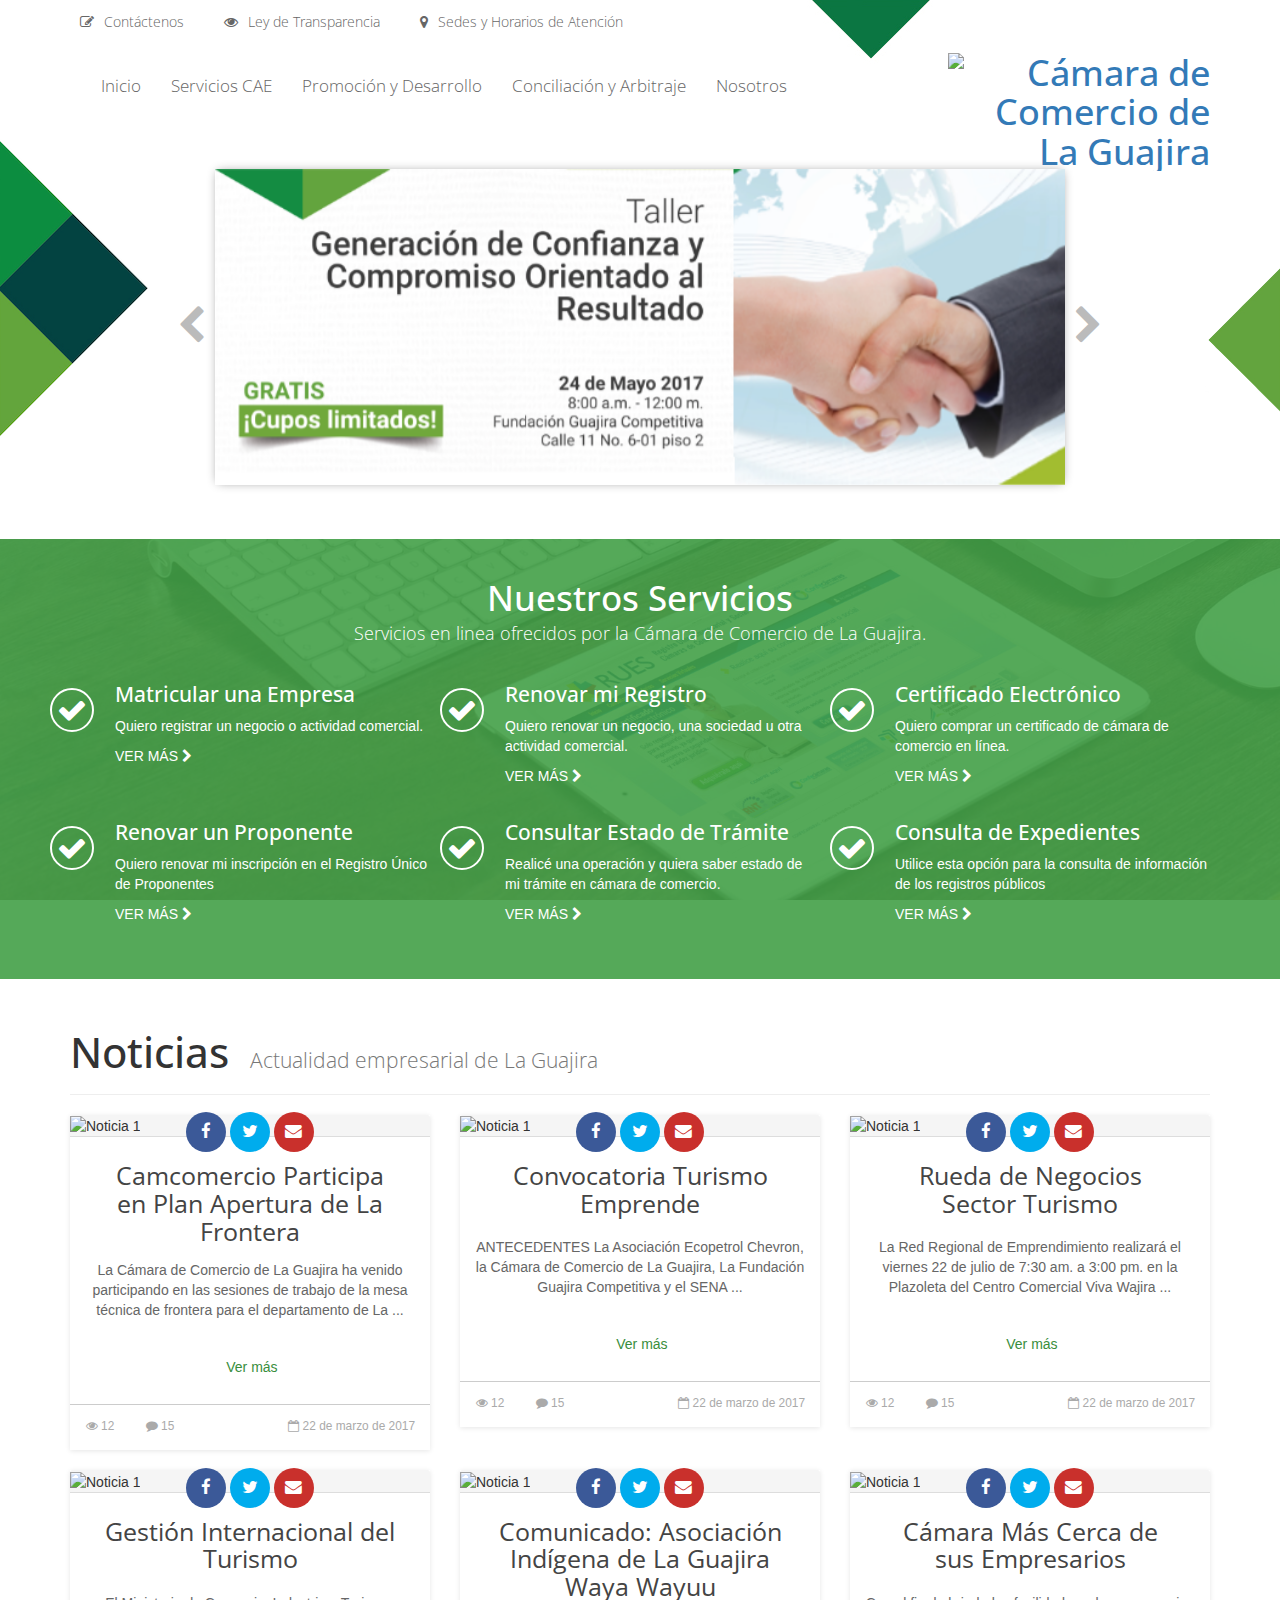
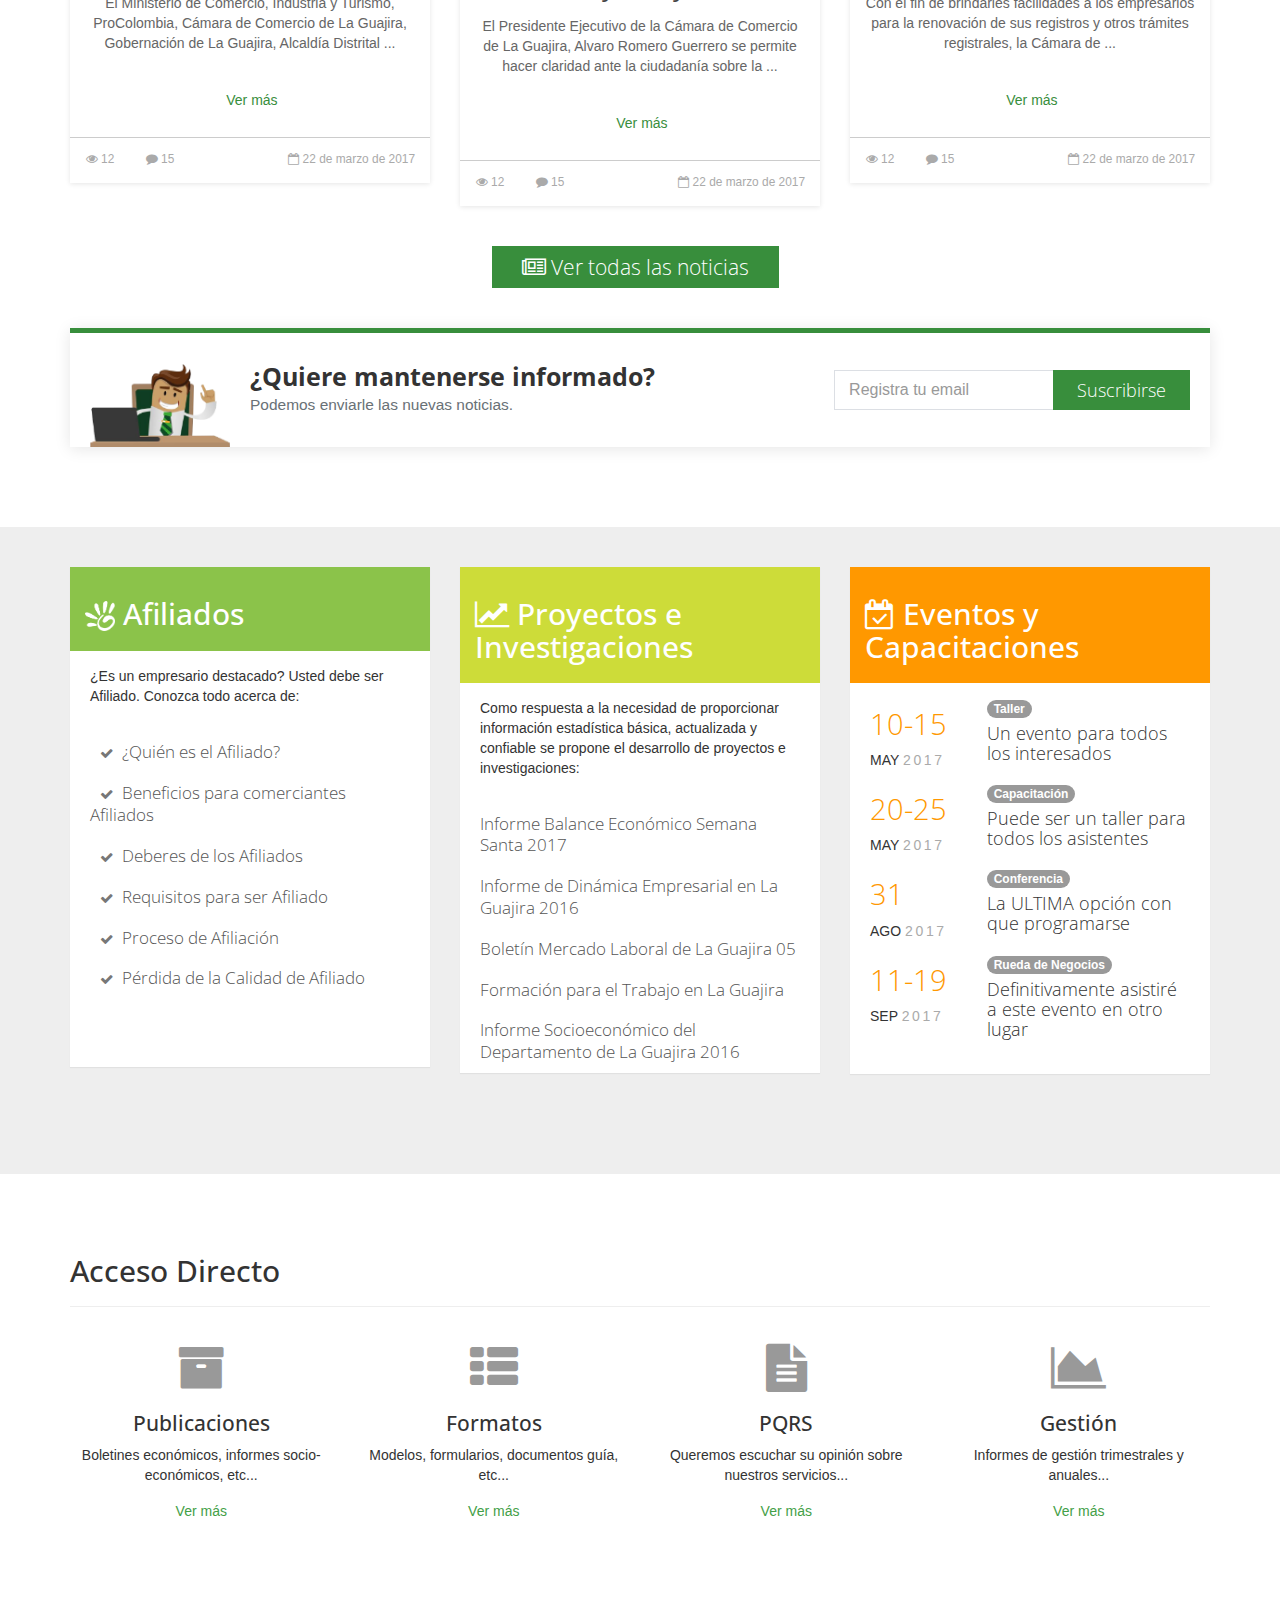
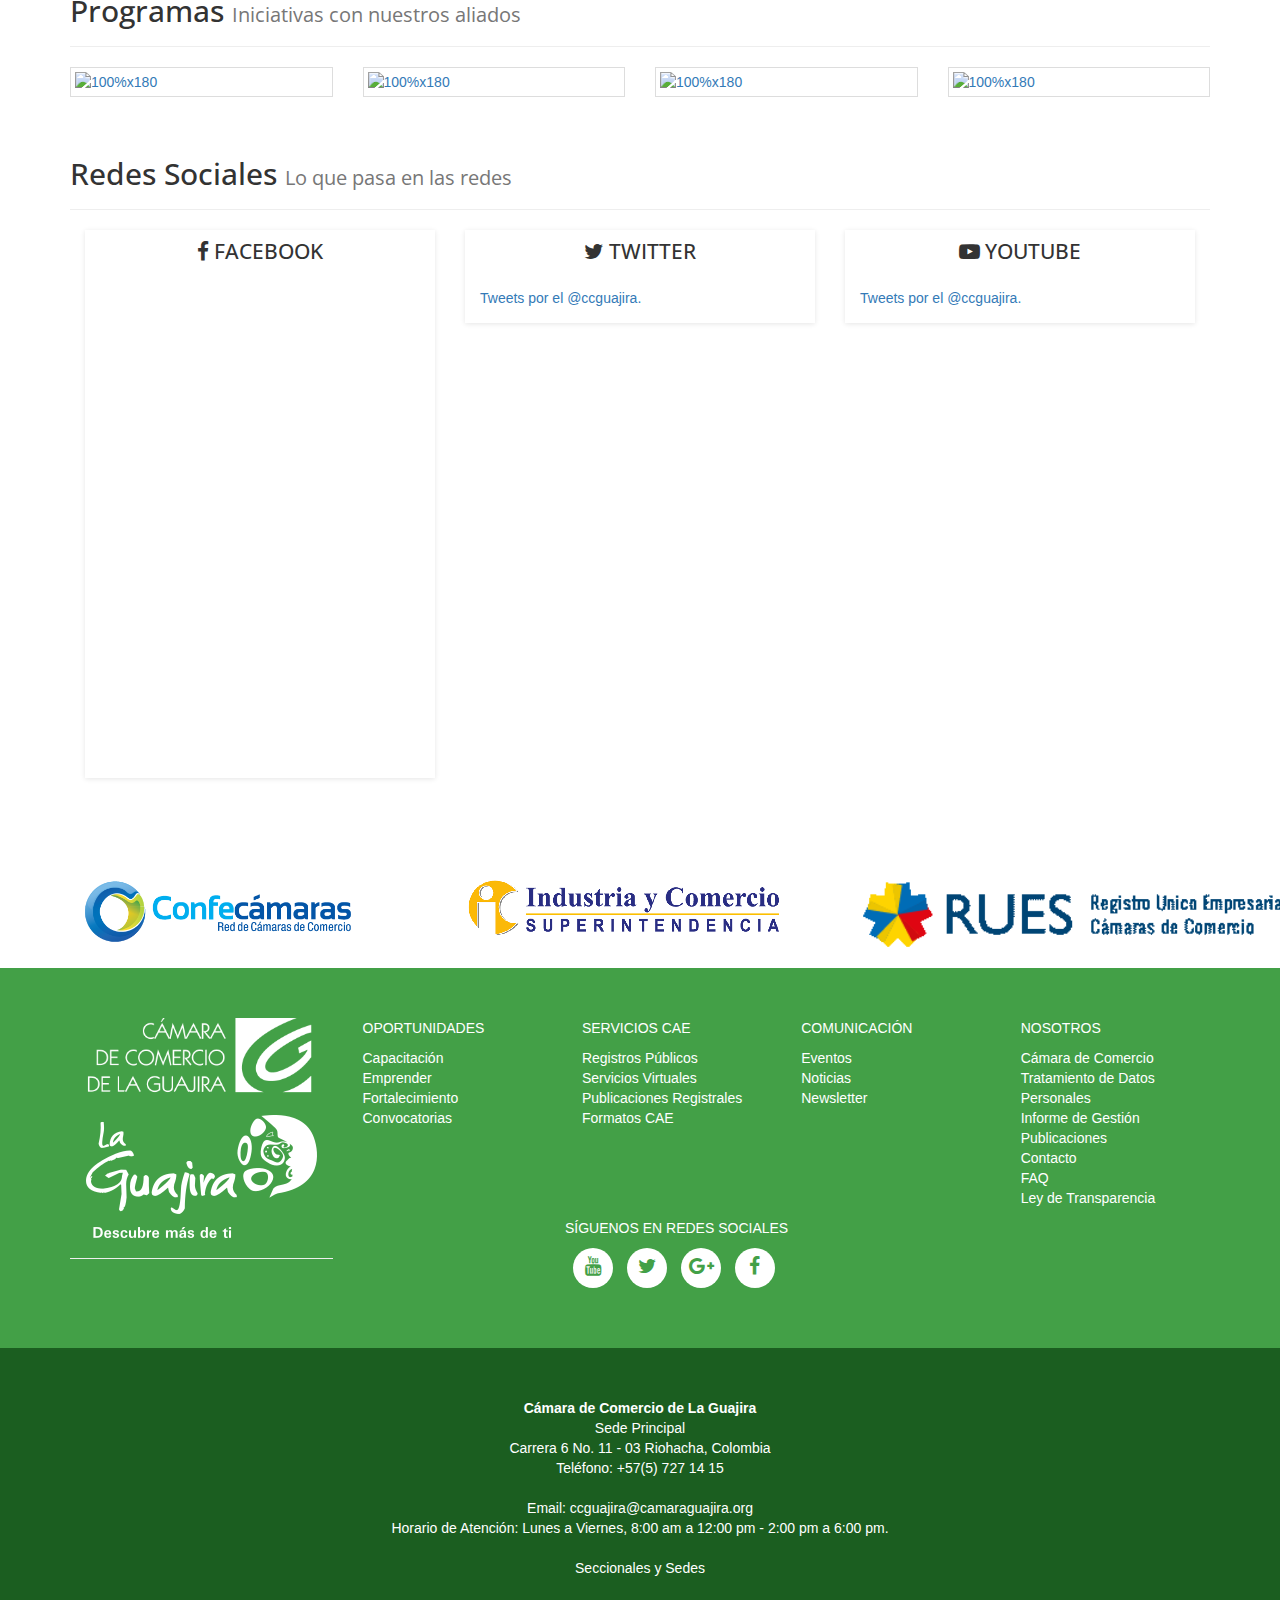
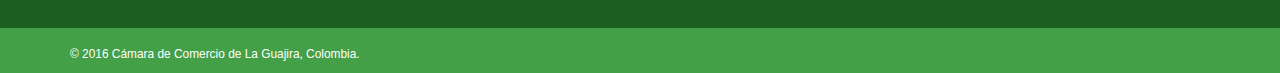
==== commit 0cee866a: "Font and Hero Banner changes" ====
--- a/index.html
+++ b/index.html
@@ -159,13 +159,12 @@
 								<ul class="nav navbar-nav hidden-xs">
 									<li><a href="#" title="Formulario de Contacto" class="header-mini-menu"><span class="icon fa fa-pencil-square-o" aria-hidden="true"></span>Contáctenos</a></li>
 									<li><a href="#" title="Ley de Transparencia" class="header-mini-menu"><span class="icon fa fa-eye" aria-hidden="true"></span>Ley de Transparencia</a></li>
-									<li><a href="#" title="PQR" class="header-mini-menu"><span class="icon fa fa-book" aria-hidden="true"></span>PQR</a></li>
 									<li><a href="#" title="Sedes y Horarios de Atención" class="header-mini-menu"><span class="icon fa fa-map-marker" aria-hidden="true"></span>Sedes y Horarios de Atención</a></li>
 								</ul>
-								<div class="nav navbar-right mini-social-menu hidden-xs hidden-sm hidden-md">
-									<p class="navbar-text phone-number"><span class="icon fa fa-phone" aria-hidden="true"></span><a href="tel:+573154748366" title="Línea Telefónica de Atención" class="navbar-link">+57 315 474 8366</a></p>
+								<div class="nav navbar-right mini-social-menu hidden-xs hidden-sm hidden-md hidden">
+									<p class="navbar-text phone-number"><span class="icon fa fa-phone" aria-hidden="true"></span><a href="tel:+57 (5) 7279800" title="Línea Telefónica de Atención" class="navbar-link">+57 (5) 7279800</a></p>
 									<ul class="nav navbar-nav">
-										<p class="navbar-text">Encuentranos en: </p>
+										<p class="navbar-text"></p>
 										<li><a href="#" title="Facebook Cámara de Comercio de La Guajira" class="navbar-link"><span class="icon fa fa-facebook" aria-hidden="true"></span></a></li>
 										<li><a href="#" title="Twitter de la Cámara de Comercio de La Guajira" class="navbar-link"><span class="icon fa fa-twitter" aria-hidden="true"></span></a></li>
 										<li><a href="#" title="Canal de Youtube de la Cámara de Comercio de La Guajira" class="navbar-link"><span class="icon fa fa-youtube-play" aria-hidden="true"></span></a></li>
@@ -493,19 +492,19 @@
 						<div class="jumbotron">
 							<div class="owl-carousel owl-theme owl-banner-main">
 								<div class="item">
-							    	<img src="images/banners/main/expoguajira-1080x350.jpg" alt="Renueva Ahora Tu Matrícula Mercantil">
-							    </div>
-							    <div class="item">
-							    	<img src="images/banners/main/camara-banner-1.png" alt="Renueva Ahora Tu Matrícula Mercantil">
-							    </div>
-							    <div class="item">
-							    	<img src="images/banners/main/camara-banner-2.png" alt="Renueva Ahora Tu Matrícula Mercantil">
-							    </div>
+									<img src="img/banners/main/mercadeo-2017.png" alt="Renueva Ahora Tu Matrícula Mercantil" />
+								</div>
+								<div class="item">
+									<img src="img/banners/main/mercadeo-sostenible-2017.png" alt="Renueva Ahora Tu Matrícula Mercantil" />
+								</div>
+								<div class="item">
+									<img src="img/banners/main/784X295.jpg" alt="Renueva Ahora Tu ESADL" />
+								</div>
 							</div>
 						</div>
 					</div>
 				</div>
-		  </section>
+			</section>
 
 		  <section class="services">
 		  	<div class="wrap">
@@ -578,7 +577,7 @@
 			<section class="news">
 				<div class="container">
 					<div class="page-header">
-						<h2><span class="fa fa-newspaper-o"></span> Noticias <small>Actualidad empresarial de La Guajira</small> <a href="boletines-de-prensa/" title="Noticias de Cámara de Comercio de La Guajira" class="btn btn-success">Ver todas las noticias</a></h2>
+						<h2>Noticias <small>Actualidad empresarial de La Guajira</small> </h2>
 					</div>
 					<div class="row">
 				    <div class="col-sm-6 col-md-4 m-b-lg">
@@ -750,6 +749,9 @@
 							</div>
 						</div>
 						<div class="clearfix visible-sm-block"></div>
+						<div class="col-xs-12 col-sm-12 col-md-12 col-lg-12 text-center read-all-options">
+							<a href="boletines-de-prensa/" title="Noticias de Cámara de Comercio de La Guajira" class="btn btn-success read-all"><span class="fa fa-newspaper-o"></span> Ver todas las noticias</a>
+						</div>
 					</div>
 
 					<div class="row row-backbordered subscribe-wide"> <!-- Style from http://themes.getbootstrap.com/ index -->
@@ -760,8 +762,8 @@
 										<img src="img/subscripcion-noticias-camara-comercio-la-guajira-90.png">
 									</a>
 									<div class="panel-content">
-									<h4 class="header"><strong>¿Quieres estar bien informado?</strong></h4>
-									<p class="text-muted"><small>Podemos enviarte las nuevas noticias.</small></p>
+									<h4 class="header"><strong>¿Quiere mantenerse informado?</strong></h4>
+									<p class="text-muted"><small>Podemos enviarle las nuevas noticias.</small></p>
 								</div>
 								<div class="panel-actions">
 									<form class="form-inline pull-right" action="//getbootstrap.us13.list-manage.com/subscribe/post?u=e3428dd6b8fda73bc5ba8b6e6&amp;id=198881a019" method="post" id="mc-embedded-subscribe-form" name="mc-embedded-subscribe-form" target="_blank" novalidate="">
@@ -901,56 +903,37 @@
 
 			<section class="main-bottom">
 				<div class="container">
-					<div class="row">
-						<div class="col-xs-12 col-sm-12 col-md-8 col-lg-8">
-							<div class="panel panel-default direct-access">
-								<div class="panel-heading">
-									<h2>Acceso Directo</h2>
-								</div>
-								<div class="panel-body">
-									<div class="panel-content">
-										<div class="row">
-											<div class="col-xs-12 col-sm-4 text-center item">
-												<span class="fa fa-archive" aria-hidden="true"></span>
-												<h4>Publicaciones</h4>
-												<p>Boletines económicos, informes socio-económicos, etc ...</p>
-												<p><a href="#" title="Publicaciones" class="">Ver más</a></p>
-											</div>
-											<div class="col-xs-12 col-sm-4 text-center item">
-												<span class="fa fa-th-list" aria-hidden="true"></span>
-												<h4>Formatos</h4>
-												<p>Modelos, formularios, documentos guía, etc ...</p>
-												<p><a href="#" title="Publicaciones" class="">Ver más</a></p>
-											</div>
-											<div class="col-xs-12 col-sm-4 text-center item">
-												<span class="fa fa-file-text" aria-hidden="true"></span>
-												<h4>PQRS</h4>
-												<p>Queremos escuchar su opinión sobre nuestros servicios ...</p>
-												<p><a href="#" title="Publicaciones" class="">Ver más</a></p>
-											</div>
-											<div class="col-xs-12 col-sm-4 text-center item">
-												<span class="fa fa-area-chart" aria-hidden="true"></span>
-												<h4>Gestión</h4>
-												<p>Informes de gestión trimestrales y anuales ...</p>
-												<p><a href="#" title="Publicaciones" class="">Ver más</a></p>
-											</div>
-											<div class="col-xs-12 col-sm-4 text-center item">
-												<span class="fa fa-database" aria-hidden="true"></span>
-												<h4>Bases de Datos</h4>
-												<p>Solicite información actualizada para sus proyectos ...</p>
-												<p><a href="#" title="Publicaciones" class="">Ver más</a></p>
-											</div>
-											<div class="col-xs-12 col-sm-4 text-center item">
-												<span class="fa fa-envelope" aria-hidden="true"></span>
-												<h4>Contáctenos</h4>
-												<p>Formulario de contacto de la Cámara de Comercio...</p>
-												<p><a href="#" title="Publicaciones" class="">Ver más</a></p>
-											</div>
-										</div>
-									</div>
-								</div>
-							</div>
-						</div>
+					<div class="page-header">
+						<h2>Acceso Directo</h2>
+					</div>
+					<div class="row direct-access">
+						<div class="col-xs-6 col-sm-3 text-center item">
+							<span class="fa fa-archive icon" aria-hidden="true"></span>
+							<h3 class="title">Publicaciones</h3>
+							<p class="description">Boletines económicos, informes socio-económicos, etc...</p>
+							<p><a href="#" title="Publicaciones" class="btn btn-success read-more">Ver más</a></p>
+						</div>
+						<div class="col-xs-6 col-sm-3 text-center item">
+							<span class="fa fa-th-list icon" aria-hidden="true"></span>
+							<h3 class="title">Formatos</h3>
+							<p class="description">Modelos, formularios, documentos guía, etc...</p>
+							<p><a href="#" title="Publicaciones" class="btn btn-success read-more">Ver más</a></p>
+						</div>
+						<div class="clearfix visible-xs-block"></div>
+						<div class="col-xs-6 col-sm-3 text-center item">
+							<span class="fa fa-file-text icon" aria-hidden="true"></span>
+							<h3 class="title">PQRS</h3>
+							<p class="description">Queremos escuchar su opinión sobre nuestros servicios...</p>
+							<p><a href="#" title="Publicaciones" class="btn btn-success read-more">Ver más</a></p>
+						</div>
+						<div class="col-xs-6 col-sm-3 text-center item">
+							<span class="fa fa-area-chart icon" aria-hidden="true"></span>
+							<h3 class="title">Gestión</h3>
+							<p class="description">Informes de gestión trimestrales y anuales...</p>
+							<p><a href="#" title="Publicaciones" class="btn btn-success read-more">Ver más</a></p>
+						</div>
+						<div class="clearfix visible-xs-block"></div>
+						<div class="clearfix visible-sm-block visible-md-block visible-lg-block"></div>
 					</div>
 				</div>
 			</section>
@@ -985,7 +968,7 @@
 				</div>
 			</section>
 
-			<section>
+			<section class="social-widgets">
 				<div class="container">
 					<div class="page-header">
 						<h2>Redes Sociales <small>Lo que pasa en las redes</small></h2>
@@ -995,7 +978,7 @@
 				        		<div class="col-sm-4">
 				        			<div class="panel panel-default">
 										<div class="panel-heading">
-									    	<h3 class="panel-title"><i class="fa fa-facebook"></i> FACEBOOK</h3>
+									    	<h3 class="panel-title"><span class="fa fa-facebook icon"></span> FACEBOOK</h3>
 										</div>
 										<div class="panel-body">
 											<!-- Plugin de Facebook
@@ -1008,7 +991,7 @@
 				        		<div class="col-sm-4">
 				        			<div class="panel panel-default">
 							            <div class="panel-heading">
-							              <h3 class="panel-title"><i class="fa fa-twitter"></i> TWITTER</h3>
+							              <h3 class="panel-title"><span class="fa fa-twitter icon"></span> TWITTER</h3>
 							            </div>
 							            <div class="panel-body">
 							                <a class="twitter-timeline"  href="https://twitter.com/ccguajira" data-widget-id="451097160629510144" data-chrome="noheader">Tweets por el @ccguajira.</a>
@@ -1020,7 +1003,7 @@
 				        		<div class="col-sm-4">
 				        			<div class="panel panel-default">
 							            <div class="panel-heading">
-							              <h3 class="panel-title"><i class="fa fa-youtube"></i> YOUTUBE</h3>
+							              <h3 class="panel-title"><span class="fa fa-youtube-play icon"></span> YOUTUBE</h3>
 							            </div>
 							            <div class="panel-body">
 							            	 <a class="twitter-timeline"  href="https://twitter.com/ccguajira" data-widget-id="451097160629510144" data-chrome="noheader">Tweets por el @ccguajira.</a>
@@ -1204,10 +1187,10 @@
 			                Horario de Atención: <br class="visible-xs">Lunes a Viernes, 8:00 am a 12:00 pm - 2:00 pm a 6:00 pm.
 		            	</address>
 		            	<div class="visible-xs text-center">
-							<a class="btn btn-success" href="tel:+570357272415">
+							<a class="btn btn-success" href="tel:+570357279800">
 								<span class="fa fa-phone"></span> QUIERO LLAMAR AHORA
 							</a>
-							<p><small>Teléfono: +57 (5) 7272415</small></p>
+							<p><small>Teléfono: +57 (5) 7279800</small></p>
 						</div>
 						<div class="text-center">
 							<a href="http://www.camaraguajira.org/nosotros/sedes.html" title="Sedes de la Cámara de Comercio de La Guajira">
@@ -1239,6 +1222,21 @@
 	<script src="html/mod_init_mega_menu/layouts/sidebar/js/scripts.js"></script>
   <script src="js/scripts.js"></script>
   <script type="text/javascript">
+		$(document).ready(function(){
+			var owl = $('.owl-carousel');
+			owl.owlCarousel({
+				center: true,
+				items: 1,
+		    loop: true,
+		    margin: 0,
+		    autoplay: true,
+		    autoplayTimeout: 3000,
+		    autoplayHoverPause: true,
+				dots:false,
+				nav:true,
+				navText:['<span class="fa fa-chevron-left"></span>','<span class="fa fa-chevron-right"></span>']
+			})
+		});
   	(function(){
   		// ADD SLIDEDOWN ANIMATION TO DROPDOWN //
 			$('.dropdown').on('show.bs.dropdown', function(e){
--- a/css/styles.css
+++ b/css/styles.css
@@ -1,7 +1,7 @@
 @charset "UTF-8";
 
 body{
-  background-color: #fbfbfe;
+  background-color: #fff;
 }
 img,
 code,
@@ -43,6 +43,9 @@
 .btn{
 
 }
+a.thumbnail.active, a.thumbnail:focus, a.thumbnail:hover{
+  border-color: #388E3C;
+}
 body>header{
   border-color: #ccc;
   box-shadow: 0 1px 5px rgba(0, 0, 0, 0.1);
@@ -53,32 +56,35 @@
   margin-top:10px;
 }
 h3{
-  font-size: 1.7em;
+  font-size: 1.5em;
 }
 h3{
-  font-size: 1.7em;
+  font-size: 1.5em;
 }
 .main-menu, .main-menu p, h1, h2, h3, h4, h6{
-  font-family: 'Yanone Kaffeesatz', sans-serif;
+  font-family: 'Open Sans', sans-serif;
 }
 .main-navigation{
-  -moz-box-shadow:0 1px 5px rgba(0, 0, 0, 0.1);
-  -webkit-box-shadow: 0 1px 5px rgba(0, 0, 0, 0.1);
-  box-shadow:0 1px 5px rgba(0, 0, 0, 0.1);
+
 }
 .main-menu nav.navbar .navbar-toggle .icon-bar {
     background-color: black;
 }
 .top-menu{
-  background-color: #1b5e20;
-  color: #fff;
-  font-size: 1.1em;
+  background-color: #fff;
+  color: #0f0f0f;
+  font-size: 1em;
+  font-weight: 300;
   max-height: 40px;
 }
+.top-menu .container{
+  padding: 0px;
+  max-height: 40px;
+}
 .top-menu .navbar-nav>li>a{
   color: #fff;
   max-height: 40px;
-  line-height: 10px;
+  line-height: 1px;
 }
 .top-menu .navbar-nav>li>a:hover{
   background-color:#fff;
@@ -152,13 +158,66 @@
 .main-menu nav.navbar ul.nav>li>a{
   height: 97px;
   color: #666;
-  font-size:1.5em;
-  font-weight: 400;
+  font-size:1.2em;
+  font-weight: 300;
   line-height: 60px;
   text-decoration:none;
   outline: 0;
   text-shadow: none;
 }
+/********************
+*     SHOWCASE      *
+*********************/
+.showcase{
+  padding: 40px;
+  padding: 40px;
+  position: relative;
+}
+.showcase .jumbotron{
+  margin-top: 30px;
+  margin-bottom: 30px;
+  padding: 0px;
+  background: none;
+  box-shadow: 0 0px 10px -3px #888;
+}
+.showcase .owl-banner-main{
+  margin-bottom: -10px;
+}
+.showcase .owl-banner-main .owl-dots{
+  position: absolute;
+  left: 0;
+  right: 0;
+  bottom: -40px;
+}
+.showcase .owl-banner-main .owl-dots .owl-dot span{
+  width: 15px;
+  height: 15px;
+  background-color: #bbb;
+}
+.showcase .owl-banner-main .owl-dots .owl-dot.active span{
+  background-color: #388E3C;
+}
+.showcase .owl-banner-main .owl-nav{
+  width: 100%;
+  position: absolute;
+  top:35%;
+  background: none;
+}
+.showcase .owl-banner-main .owl-nav .owl-prev{
+  background: none;
+  color:#bbb;
+  font-size: 40px;
+  position: absolute;
+  left:-50px;
+}
+.showcase .owl-banner-main .owl-nav .owl-next{
+  background: none;
+  color:#bbb;
+  font-size: 40px;
+  position: absolute;
+  right:-50px;
+}
+
 /****************
 *     NEWS      *
 *****************/
@@ -179,25 +238,33 @@
   font-size: 0.5em;
   font-weight: lighter;
 }
-.news .page-header h2 .btn{
+.news .read-all-options{
+  padding-top: 20px;
+  padding-bottom: 40px;
+}
+.news .read-all{
   margin-left: 10px;
   margin-right: 20px;
-  font-size: 0.5em;
+  padding-left: 30px;
+  padding-right: 30px;
+  font-family: "Open Sans", sans-serif;
+  font-size: 1.5em;
   font-weight: lighter;
+  border: none;
   background-color: #388E3C;
 }
-.news .page-header h2 .btn:hover{
+.news .read-all:hover{
   background-color: #4CAF50;
 }
-.panel-title{
+.news .panel-title{
   min-height: 60px;
   margin-top: 10px;
   margin-bottom: 15px;
   padding-left: 18px;
   padding-right: 18px;
   text-align: center;
-  font-family: "Yanone Kaffeesatz", sans-serif;
-  font-size: 2em;
+  font-family: "Open Sans", sans-serif;
+  font-size: 1.8em;
   font-weight: 400;
   color: #444;
 }
@@ -228,7 +295,7 @@
 }
 .panel-news .panel-heading{
   font-size: 1em;
-  padding:0px;
+  padding: 0px;
 }
 .panel-news .panel-heading img{
   width: 100%;
@@ -299,9 +366,6 @@
   border-top-right-radius: 0;
 }
 .plans .affiliates .panel-heading{
-  /*background: url(../img/backgrounds/header-affiliates.jpg);
-  background-position: top;
-  background-size: cover;*/
   background-color: #8BC34A;
   border-radius: 0px;
 }
@@ -310,15 +374,12 @@
   height: 30px;
 }
 .plans .trainings .panel-heading{
-  /*background: url(../img/backgrounds/header-trainings.jpg);
-  background-position: top;
-  background-size: cover;*/
   background-color: #cddc39;
   border-radius: 0px;
 }
 .plans .affiliates .list-group .list-group-item, .plans .trainings .list-group .list-group-item{
-  font-family: "Yanone Kaffeesatz", sans-serif;
-  font-size: 1.4em;
+  font-family: "Open Sans", sans-serif;
+  font-size: 1.2em;
   font-weight: 300;
   line-height: 1.3;
   border-width: 0px;
@@ -333,9 +394,6 @@
   margin-bottom: 10px;
 }
 .plans .events .panel-heading{
-  /*background: url(../img/backgrounds/header-events.jpg);
-  background-position: top;
-  background-size: cover;*/
   background-color: #ff9800;
   border-radius: 0px;
 }
@@ -346,7 +404,7 @@
 .plans .events .panel-body .title{
   margin-top: 5px;
   font-weight: 300;
-  font-size: 1.5em;
+  font-size: 1.3em;
 }
 .plans .events .panel-body .title a{
   color: inherit;
@@ -356,7 +414,7 @@
   text-decoration: none;
 }
 .plans .events .panel-body .date .day{
-  font-size: 2.5em;
+  font-size: 2.1em;
   font-weight: 300;
   color: #ff9800;
 }
@@ -437,9 +495,6 @@
   width: auto;
   float: left;
 }
-.jumbotron{
-  margin-top: 30px;
-}
 
 /*******************************
 ****         SERVICES        ***
@@ -454,12 +509,12 @@
   padding-bottom: 30px;
 }
 .services-panel h2{
-  font-size: 3em;
+  font-size: 2.5em;
   margin-top:40px;
   margin-bottom: 5px;
 }
 .services-panel h3{
-  font-family: "Helvetica Neue",Helvetica,Arial,sans-serif;
+  font-family: "Open Sans","Helvetica Neue",Helvetica,Arial,sans-serif;
   font-size: 1.3em;
   font-weight: lighter;
   margin-top: 0px;
@@ -511,7 +566,7 @@
   display: inline-block;
   border: none;
   background: #388E3C;
-  font-family: "Yanone Kaffeesatz", sans-serif;
+  font-family: "Open Sans", sans-serif;
   font-weight: 300;
   padding: 8px 24px;
   margin-left: -5px;
@@ -700,19 +755,6 @@
     font-size: 17px;
     margin-bottom: 8px;
 }
-
-.direct-access .item{
-  margin-top: 17px;
-  margin-bottom: 17px;
-}
-.direct-access .item span{
-  font-size: 48px;
-  color: #999;
-}
-
-.direct-access .item a{
-  color: #43a047;
-}
 .plans{
   margin-top: 40px;
   margin-bottom: 40px;
@@ -762,17 +804,84 @@
     /* inline-block space fix */
     margin-right:-4px;
 }
-.showcase{
-  padding: 40px;
-  padding: 40px;
-  position: relative;
-}
-.showcase .jumbotron{
-  margin-bottom: 50px;
-  padding: 0px;
-  box-shadow: 0 4px 8px 0 rgba(0, 0, 0, 0.5), 0 6px 20px 0 rgba(0, 0, 0, 0.49);
+.direct-access .item{
+  margin-top: 17px;
+  margin-bottom: 17px;
+}
+.direct-access .item .icon{
+  font-size: 48px;
+  color: #999;
+}
+.direct-access .item .description{
+  min-height: 40px;
+  font-weight: lighter;
+}
+.direct-access .item .read-more{
+  color: #43a047;
+  background:none;
+  border: none;
+  font-weight: normal;
+}
+.social-widgets .panel-default{
+  border: none;
+  -moz-box-shadow:0 1px 5px rgba(0, 0, 0, 0.1);
+  -webkit-box-shadow: 0 1px 5px rgba(0, 0, 0, 0.1);
+  box-shadow:0 1px 5px rgba(0, 0, 0, 0.1);
+}
+.social-widgets .panel-heading{
+  border:none;
+  background: none;
+}
+.social-widgets .panel-heading .panel-title{
+  text-align: center;
+  font-size: 1.5em;
+}
+.social-widgets .panel-heading .panel-title .icon.facebook{
+  color: #3b5998;
+}
+.social-widgets .panel-heading .panel-title .icon.twitter{
+  color: #00aced;
+}
+.social-widgets .panel-heading .panel-title .icon.google{
+  color: #c9302c;
+}
+@media (min-width: 768px){
+  h5 {
+    font-size: 16px;
+    font-weight: 400;
+  }
 }
 @media (min-width: 992px) {
+  #page-content-wrapper{
+    background-image: url(../img/backgrounds/home-showcase.jpg);
+    background-position: 70% 0%;
+    background-repeat: no-repeat;
+  }
+  .top-menu{
+    background-color: transparent;
+    color: #666;
+  }
+  .top-menu .navbar-nav>li>a{
+    color: #666;
+  }
+  .top-menu .navbar-nav>li>a:hover{
+    background-color: transparent;
+    color: #388E3C;
+  }
+  .top-menu .mini-social-menu .phone-number .navbar-link{
+    color: #666;
+  }
+  .top-menu .mini-social-menu .phone-number .navbar-link:hover{
+    color: #388E3C;
+  }
+  .top-menu .mini-social-menu .navbar-nav>li>a.navbar-link{
+    color: #666;
+  }
+  .top-menu .mini-social-menu .navbar-nav>li>a.navbar-link:hover{
+    color: #388E3C;
+    background-color: transparent;
+  }
+
     .panel-floating-inline {
         margin-bottom: 20px;
     }
@@ -791,23 +900,32 @@
     }
 
     .showcase{
+      min-height: 400px;
       padding-top: 40px;
       padding-bottom: 40px;
-      background-image: url(../images/backgrounds/chinchorro-playa-guajira.jpg);
-      background-position: bottom right;
-      background-attachment: fixed;
-      background-size: cover;
+      background-image: url(../img/backgrounds/home-showcase.png);
+      background-repeat: no-repeat;
+      background-position: right center;
+      background-color: transparent;
       position: relative;
       overflow: hidden;
     }
 
     .showcase .wrap{
+      min-height: 400px;
       margin-top: -40px;
       margin-bottom: -40px;
       margin-left: -40px;
       margin-right: -40px;
       padding: 0px;
-      background-color: rgba(255,255,255,0);
+      background-image: url(../img/backgrounds/home-showcase-wrap.png);
+      background-repeat: no-repeat;
+      background-position: left top;
+      background-color: transparent;
+    }
+    .showcase .jumbotron{
+      margin: 30px auto;
+      max-width: 850px;
     }
 
     .services{
@@ -846,9 +964,3 @@
 
     }
 }
-@media (min-width: 768px){
-  h5 {
-    font-size: 16px;
-    font-weight: 400;
-  }
-}
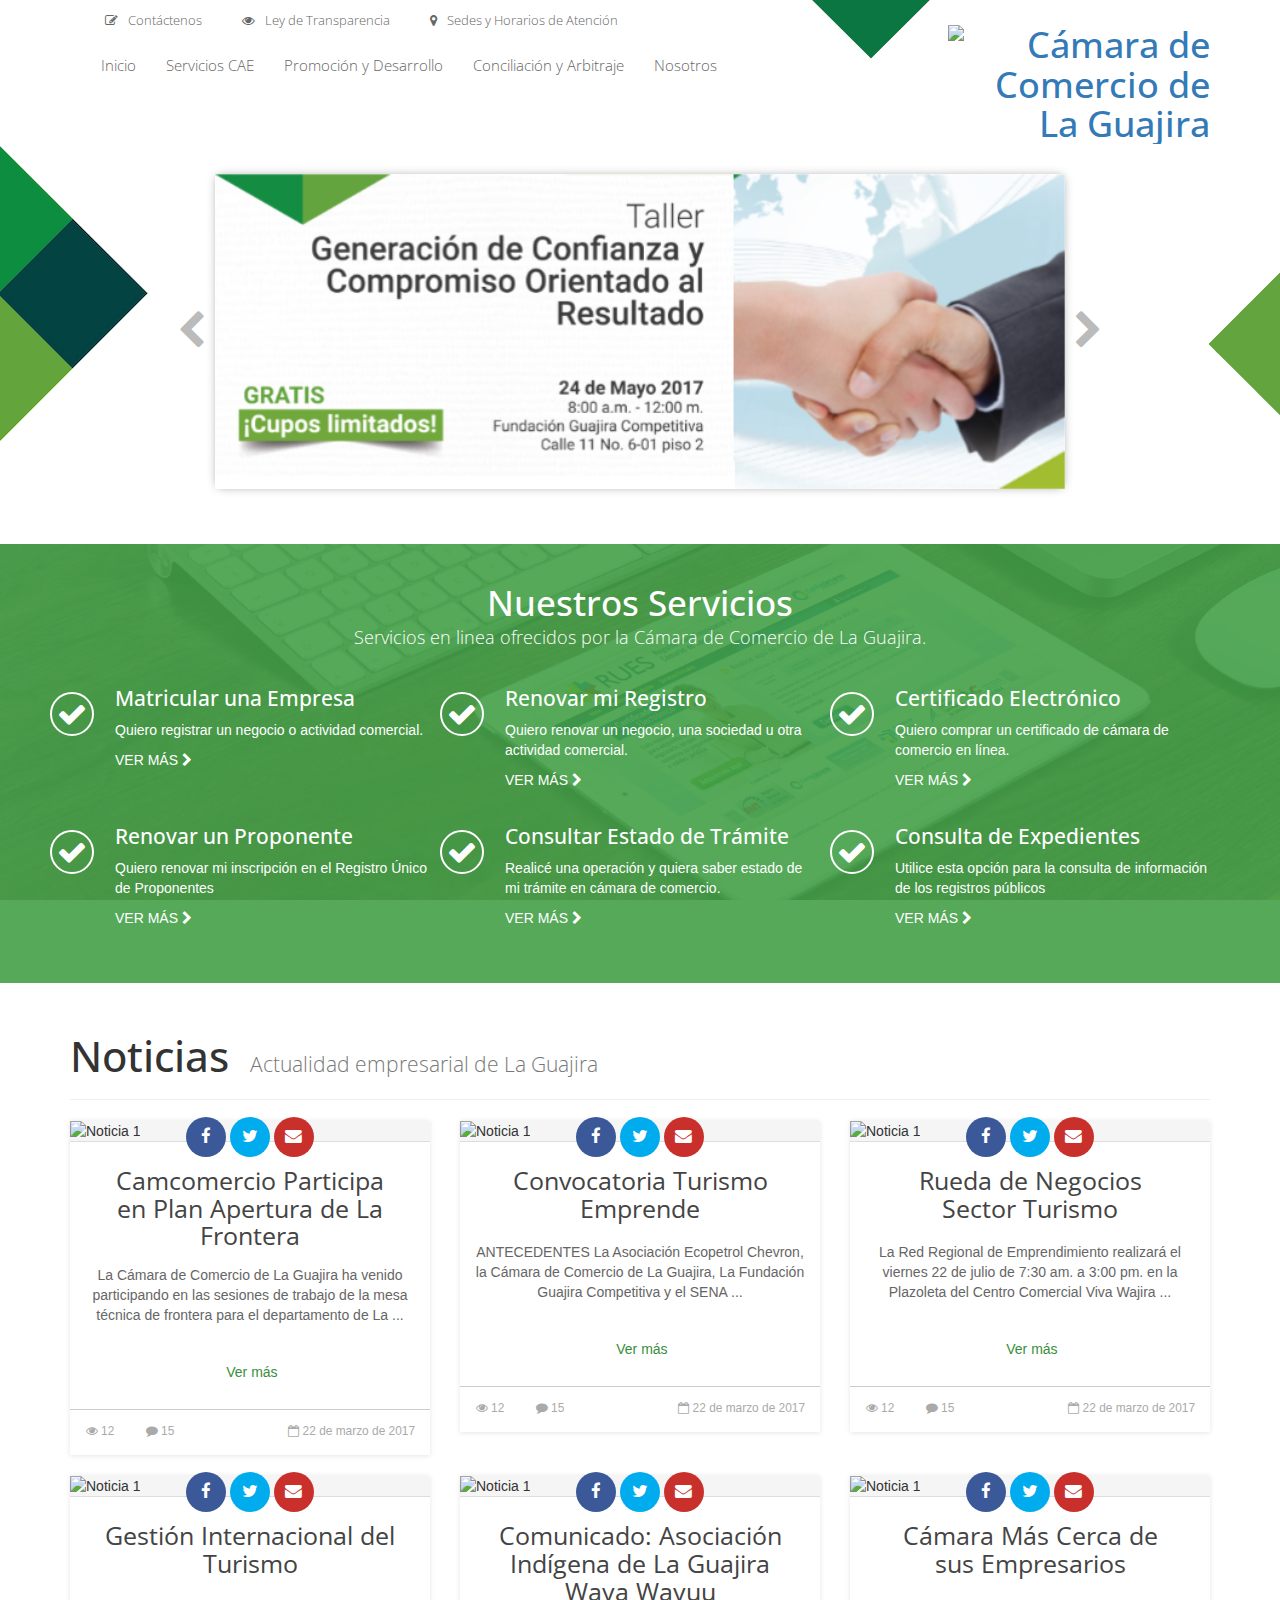
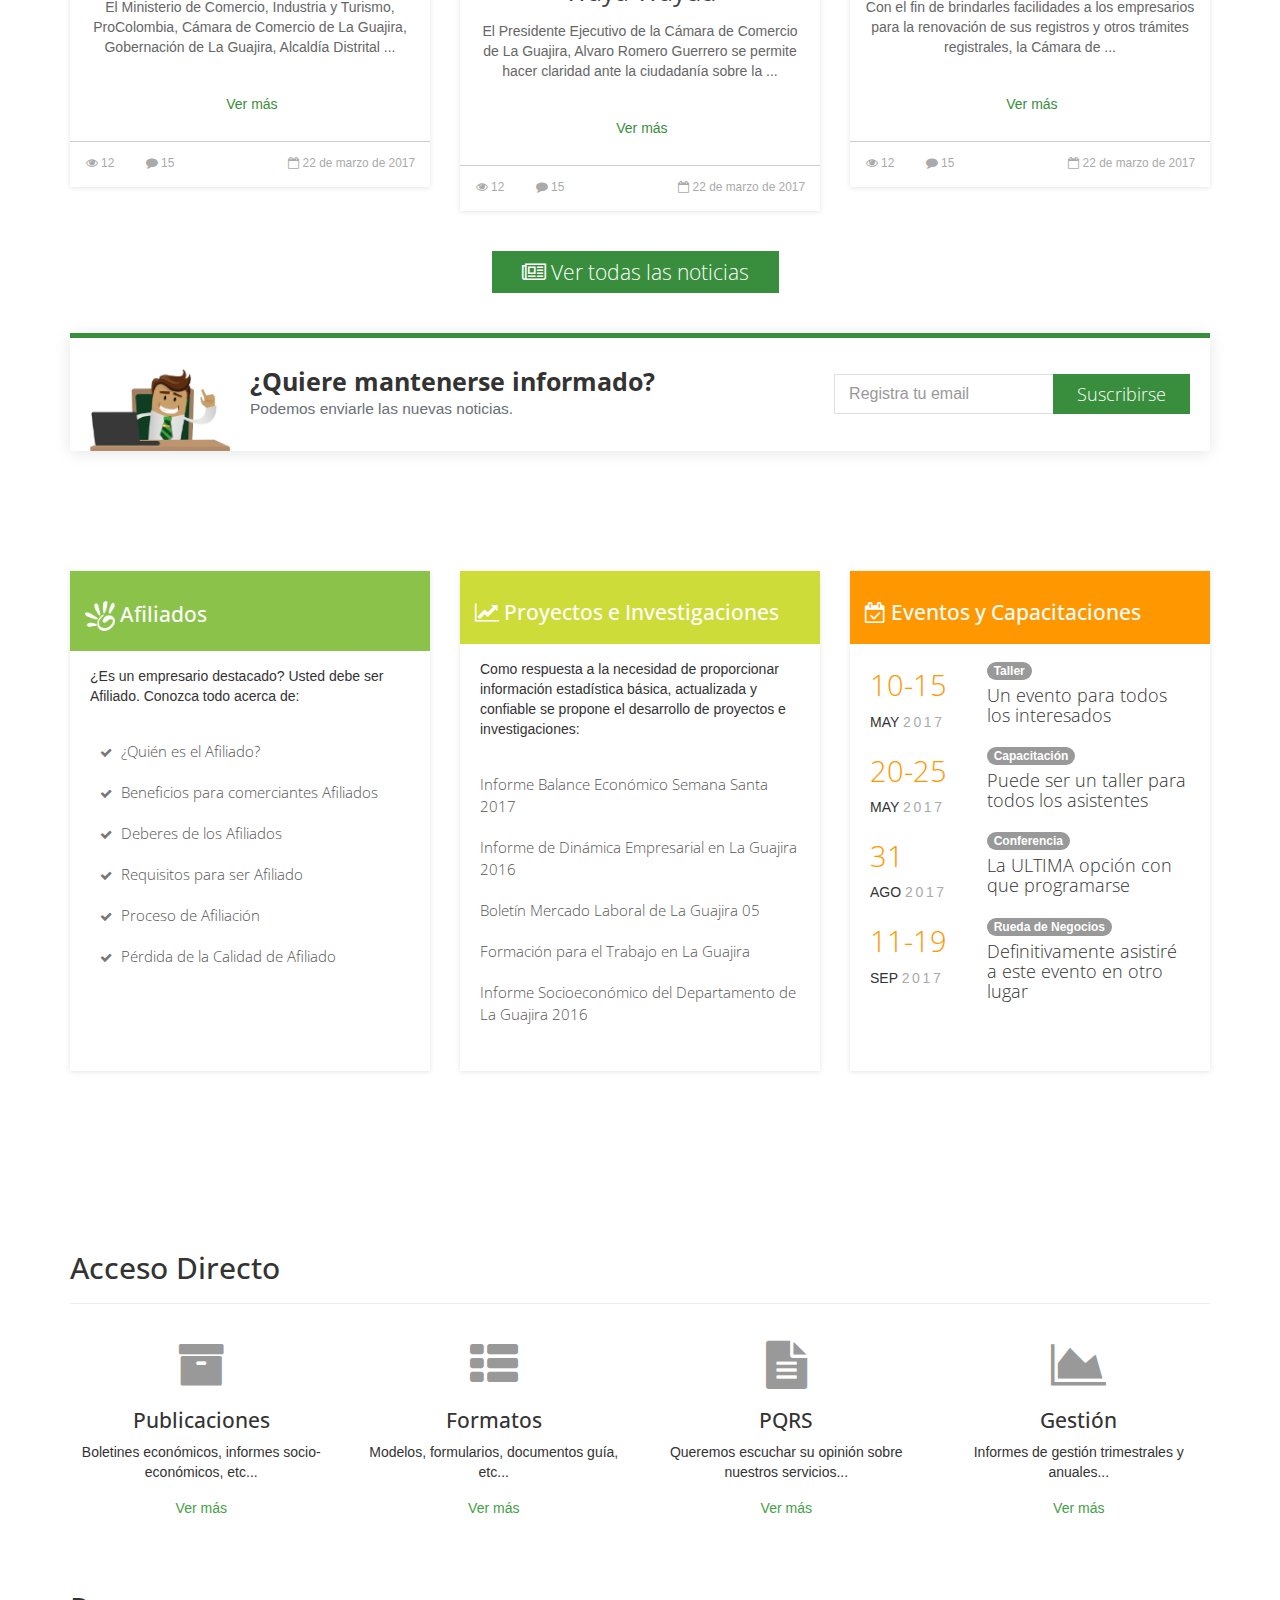
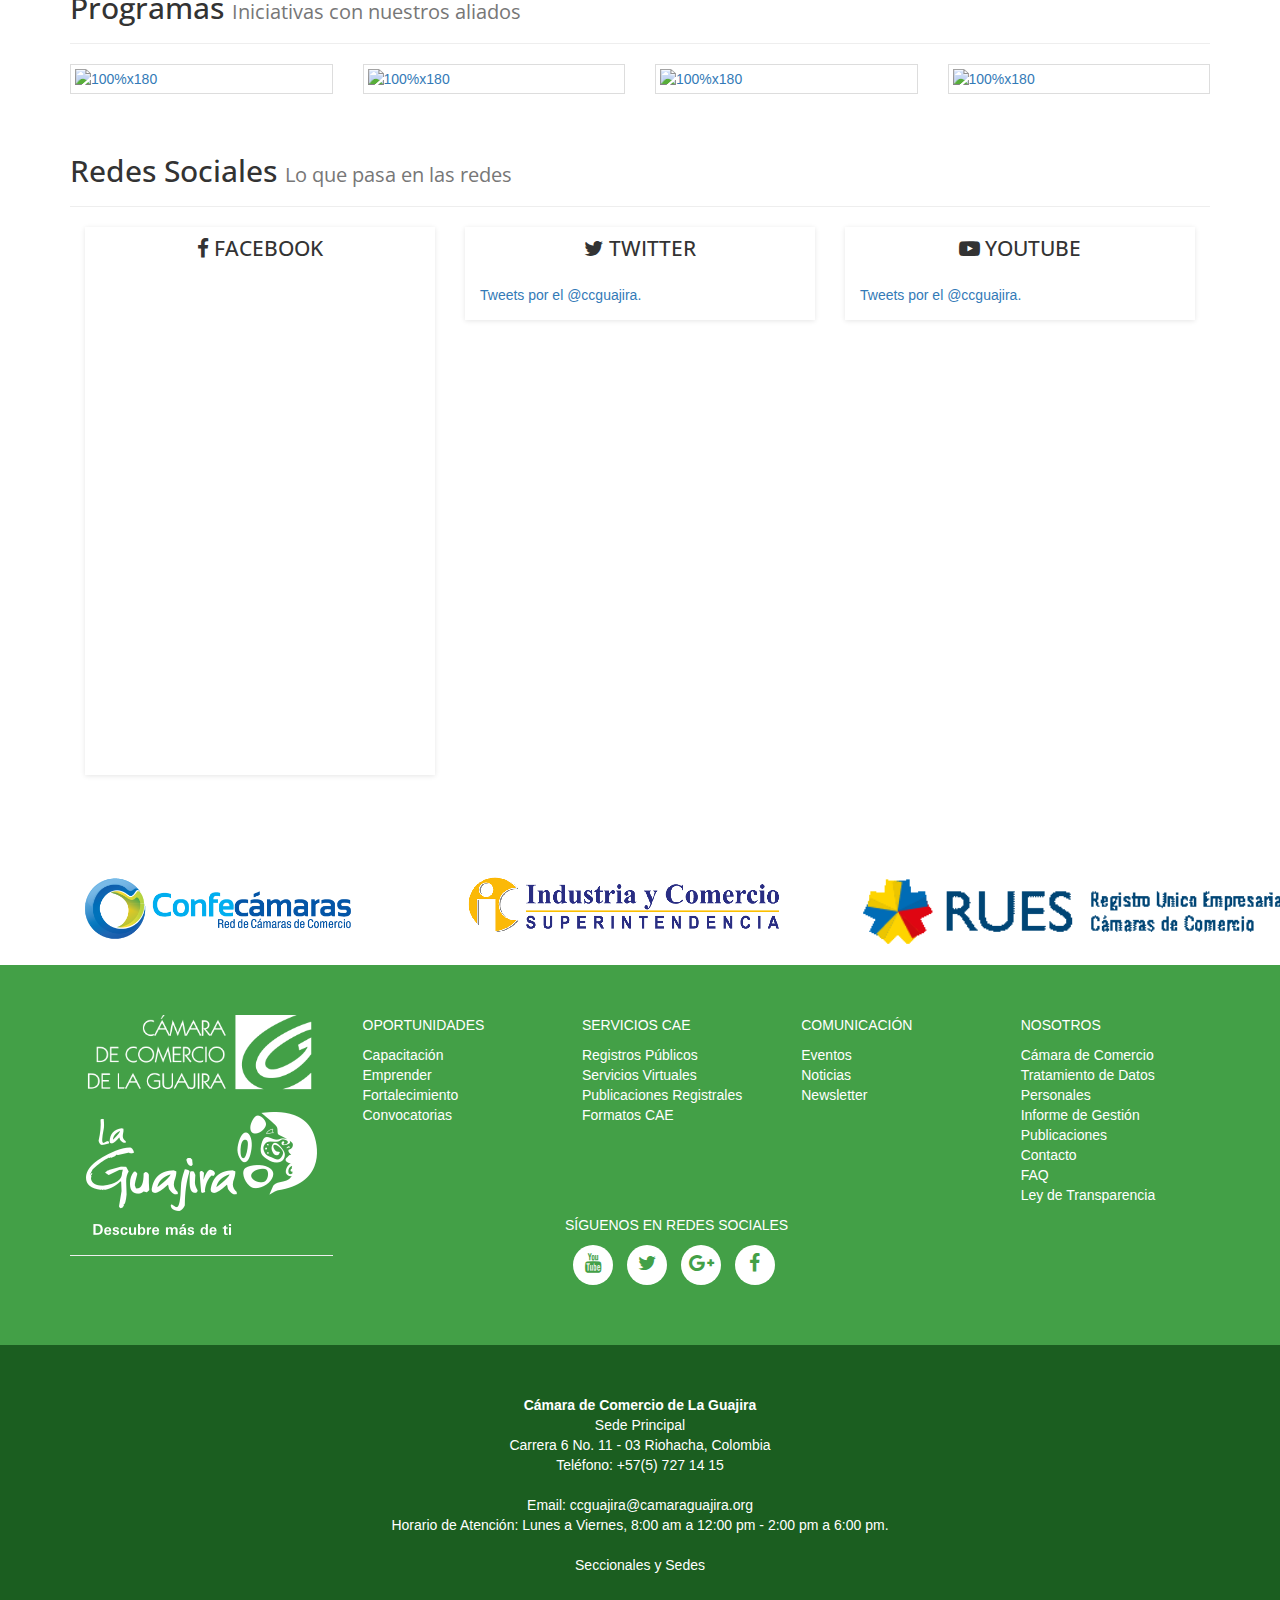
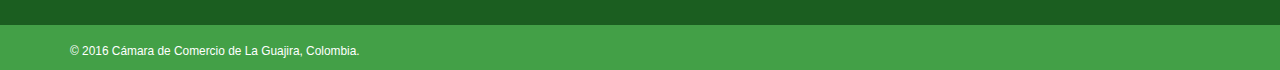
==== commit 9e91e28e: "Last font changes" ====
--- a/index.html
+++ b/index.html
@@ -178,13 +178,6 @@
 				<section class="main-navigation">
 					<div class="container">
 						<div class="row">
-							<div class="col-xs-2 col-sm-2 col-md-3 col-xs-push-6 col-sm-push-7 col-md-push-9 col-lg-push-9">
-								<h1 id="logo navbar-brand" class="logo">
-				            <a href="http://www.camaraguajira.org/" title="Cámara de Comecio de La Guajira" class="brand">
-				            	<img id="logo" src="http://www.camaraguajira.org/images/camara-de-comercio-guajira-logo.png" alt="Cámara de Comercio de La Guajira"/>
-				            </a>
-								</h1>
-							</div>
 							<div id="hamburguer" class="hidden-md hidden-lg col-xs-1 col-sm-1 col-md-1 col-xs-pull-2 col-sm-pull-2 col-md-pull-3 ">
 								<div class="wrap-hamburguer">
 									<button type="button" class="hamburger is-closed animated fadeInLeft" data-toggle="offcanvas">
@@ -194,8 +187,8 @@
 									</button>
 								</div>
 							</div>
-							<div class="visible-md visible-lg col-xs-10 col-sm-10 col-md-9 col-md-pull-3">
-								<nav class="navbar" role="navigation">
+							<div class="visible-md visible-lg col-xs-10 col-sm-10 col-md-9 main-navigation-wrap">
+								<nav class="navbar navbar-main" role="navigation">
 									<div id="main-menu" class="navbar-collapse collapse">
 									  <ul class="nav navbar-nav">
 								    	<li>
@@ -208,75 +201,62 @@
 													Servicios CAE
 					            	</a>
 												<ul class="dropdown-menu mega-dropdown-menu row-fluid">
-									      	<li class="col-sm-3">
-									        	<ul>
-															<li class="dropdown-header">New in Stores</li>
-								                      	<div id="myCarousel" class="carousel slide" data-ride="carousel">
-								                        	<div class="carousel-inner">
-								                          	<div class="item active">
-								                            	<a href="#"><img src="http://placehold.it/254x150/3498db/f5f5f5/&text=New+Collection" class="img-responsive" alt="product 1"></a>
-								                              <h4><small>Summer dress floral prints</small></h4>
-								                              <button class="btn btn-primary" type="button">49,99 €</button> <button href="#" class="btn btn-default" type="button"><span class="glyphicon glyphicon-heart"></span> Add to Wishlist</button>
-								                            </div><!-- End Item -->
-								                            <div class="item">
-								                            	<a href="#"><img src="http://placehold.it/254x150/ef5e55/f5f5f5/&text=New+Collection" class="img-responsive" alt="product 2"></a>
-								                              	<h4><small>Gold sandals with shiny touch</small></h4>
-								                                <button class="btn btn-primary" type="button">9,99 €</button> <button href="#" class="btn btn-default" type="button"><span class="glyphicon glyphicon-heart"></span> Add to Wishlist</button>
-								                            </div><!-- End Item -->
-								                            <div class="item">
-								                            	<a href="#"><img src="http://placehold.it/254x150/2ecc71/f5f5f5/&text=New+Collection" class="img-responsive" alt="product 3"></a>
-								                              	<h4><small>Denin jacket stamped</small></h4>
-								                                <button class="btn btn-primary" type="button">49,99 €</button> <button href="#" class="btn btn-default" type="button"><span class="glyphicon glyphicon-heart"></span> Add to Wishlist</button>
-								                            </div><!-- End Item -->
-								                          </div><!-- End Carousel Inner -->
-								                        </div><!-- /.carousel -->
-								                        <li class="divider"></li>
-								                       	<li><a href="#">View all Collection <span class="glyphicon glyphicon-chevron-right pull-right"></span></a></li>
-																			</ul>
-									            			</li>
-									                <li class="col-sm-3"><a href="#">Historia</a>
-																<ul>
-																	<li><a href="#">Misión, Visión </a></li>
-											            <li><a href="#">Política de Calidad</a></li>
-											            <li role="separator" class="divider"></li>
-											            <li class="dropdown-header">Publicaciones</li>
-											            <li><a href="#">Publicaciones</a></li>
-											            <li><a href="#">Informes de Gestión</a></li>
-											            <li class="dropdown-header">Contáctenos</li>
-											            <li><a href="#">PQRS</a></li>
-											            <li><a href="#">Formulario de Contacto</a></li>
-															</ul>
-									          </li>
-									         	<li class="col-sm-3"><a href="#">Historia</a>
-															<ul>
-																<li><a href="#">Misión, Visión </a></li>
-											          <li><a href="#">Política de Calidad</a></li>
-											          <li role="separator" class="divider"></li>
-											          <li class="dropdown-header">Publicaciones</li>
-											          <li><a href="#">Publicaciones</a></li>
-											          <li><a href="#">Informes de Gestión</a></li>
-											          <li class="dropdown-header">Contáctenos</li>
-											          <li><a href="#">PQRS</a></li>
-											          <li><a href="#">Formulario de Contacto</a></li>
-														  </ul>
-									           </li>
-									           <li class="col-sm-3">
-										         	<a href="#">Historia</a>
-															<ul>
-																<li><a href="#">Misión, Visión </a></li>
-											          <li><a href="#">Política de Calidad</a></li>
-											          <li role="separator" class="divider"></li>
-											          <li class="dropdown-header">Publicaciones</li>
-											          <li><a href="#">Publicaciones</a></li>
-											          <li><a href="#">Informes de Gestión</a></li>
-											          <li class="dropdown-header">Contáctenos</li>
-											          <li><a href="#">PQRS</a></li>
-											          <li><a href="#">Formulario de Contacto</a></li>
-															</ul>
-														</li>
-													</ul>
-												</li>
-												<li class="dropdown mega-dropdown">
+													<li class="col-sm-4">
+														<ul>
+															<li class="dropdown-header">Centro de Atención Empresarial CAE</li>
+															<div id="myCarousel" class="carousel slide" data-ride="carousel">
+																<div class="carousel-inner">
+																	<div class="item active">
+																		<a href="#"><img src="http://placehold.it/254x150/3498db/f5f5f5/&text=New+Collection" class="img-responsive" alt="product 1"></a>
+																		<h4><small>Summer dress floral prints</small></h4>
+																		<button class="btn btn-primary" type="button">49,99 €</button> <button href="#" class="btn btn-default" type="button"><span class="glyphicon glyphicon-heart"></span> Add to Wishlist</button>
+																	</div><!-- End Item -->
+																	<div class="item">
+																		<a href="#"><img src="http://placehold.it/254x150/ef5e55/f5f5f5/&text=New+Collection" class="img-responsive" alt="product 2"></a>
+																		<h4><small>Gold sandals with shiny touch</small></h4>
+																		<button class="btn btn-primary" type="button">9,99 €</button> <button href="#" class="btn btn-default" type="button"><span class="glyphicon glyphicon-heart"></span> Add to Wishlist</button>
+																	</div><!-- End Item -->
+																	<div class="item">
+																		<a href="#"><img src="http://placehold.it/254x150/2ecc71/f5f5f5/&text=New+Collection" class="img-responsive" alt="product 3"></a>
+																		<h4><small>Denin jacket stamped</small></h4>
+																		<button class="btn btn-primary" type="button">49,99 €</button> <button href="#" class="btn btn-default" type="button"><span class="glyphicon glyphicon-heart"></span> Add to Wishlist</button>
+																	</div><!-- End Item -->
+																</div><!-- End Carousel Inner -->
+															</div><!-- /.carousel -->
+														</ul>
+													</li>
+													<li class="col-sm-4">
+														<ul>
+															<li class="dropdown-header">Registros Públicos</li>
+															<li><a href="#">Registro Mercantil (RM)</a></li>
+															<li><a href="#">Registro de Entidades Sín Ánimo de Lucro (ESADL)</a></li>
+															<li><a href="#">Registro Único de Proponentes (RUP)</a></li>
+															<li><a href="#">Registro Único Nacional de Entidades Operadoras de Libranza (RNEOL)</a></li>
+															<li><a href="#">Registro Nacional de Turismo (RNT)</a></li>
+															<li><a href="#">Registro de Veedurías Ciudadanas</a></li>
+															<li><a href="#">Registro de Vendedores de Juegos de Suerte y Azar</a></li>
+															<li><a href="#">Registro de Garantías Mobiliarias</a></li>
+															<li><a href="#">Registro de Economía Solidaria</a></li>
+														</ul>
+													</li>
+													<li class="col-sm-4">
+														<ul>
+															<li class="dropdown-header">Centro de Antención Empresarial</li>
+															<li><a href="#">Cámara Virtual</a></li>
+															<li><a href="#">Crear Empresa</a></li>
+															<li role="separator" class="divider"></li>
+															<li class="dropdown-header">Publicaciones</li>
+															<li><a href="#">Tarifas Registros Públicos CAE</a></li>
+															<li><a href="#">Noticia Mercantil</a></li>
+															<li><a href="#">Solicitudes de Inscripción</a></li>
+															<li><a href="#">Listado de Beneficiarios Ley 1429</a></li>
+															<li><a href="#">Aviso Prestadores Servicios Turísticos</a></li>
+															<li><a href="#">Funcionarios CAE</a></li>
+														</ul>
+													</li>
+											</ul>
+										</li>
+										<li class="dropdown mega-dropdown">
 													<a href="#contact" class="dropdown-toggle" data-toggle="dropdown" role="button" aria-haspopup="true" aria-expanded="false">Promoción y Desarrollo</a>
 													<ul class="dropdown-menu mega-dropdown-menu row">
 														<li class="col-sm-3">
@@ -480,6 +460,13 @@
 							        </div><!--/.nav-collapse -->
 											</nav>
 							</div>
+							<div class="col-xs-2 col-sm-2 col-md-3">
+								<h1 id="logo navbar-brand" class="logo">
+				            <a href="http://www.camaraguajira.org/" title="Cámara de Comecio de La Guajira" class="brand">
+				            	<img id="logo" src="http://www.camaraguajira.org/images/camara-de-comercio-guajira-logo.png" alt="Cámara de Comercio de La Guajira"/>
+				            </a>
+								</h1>
+							</div>
 						</div>
 					</div>
 				</section>
--- a/css/styles.css
+++ b/css/styles.css
@@ -58,28 +58,19 @@
 h3{
   font-size: 1.5em;
 }
-h3{
-  font-size: 1.5em;
-}
-.main-menu, .main-menu p, h1, h2, h3, h4, h6{
-  font-family: 'Open Sans', sans-serif;
-}
-.main-navigation{
-
-}
-.main-menu nav.navbar .navbar-toggle .icon-bar {
-    background-color: black;
-}
 .top-menu{
   background-color: #fff;
   color: #0f0f0f;
-  font-size: 1em;
+  font-size: 0.9em;
   font-weight: 300;
   max-height: 40px;
 }
 .top-menu .container{
   padding: 0px;
   max-height: 40px;
+}
+.top-menu .container .row .col-xs-12{
+  padding-left: 40px;
 }
 .top-menu .navbar-nav>li>a{
   color: #fff;
@@ -136,31 +127,72 @@
   color: #ffeb3b;
   background-color: transparent;
 }
+/**** MAIN MENU *****/
+.main-menu, .main-menu p, h1, h2, h3, h4, h6{
+  font-family: 'Open Sans', sans-serif;
+}
+/**** HAMBURGUER MENU *****/
 .main-menu .wrap-hamburguer{
   max-width: 40px;
   max-height: 40px;
   position: relative;
 }
+.main-menu nav.navbar .navbar-toggle .icon-bar {
+    background-color: black;
+}
 .main-menu h1{
-  padding:1% 0;
-  height: 97px;
   margin: 0px;
   text-align: right;
 }
+#main-menu ul li a:focus, #main-menu ul li a:hover {
+    color: #388e3c;
+    background-color: transparent;
+}
 .main-menu nav.navbar{
-  min-height: 97px;
+  min-height: 70px;
   margin-bottom: 0px;
   margin-left: 0px;
 }
-.main-menu nav.navbar ul.nav, .main-menu nav.navbar ul.nav li{
-  min-height: 97px;
+.main-menu .main-navigation{
+  position: relative;
+}
+.main-menu .main-navigation-wrap{
+  position: static;
+}
+.main-menu .navbar-main{
+  position: static;
+}
+#main-menu ul li{
+  position: static;
+}
+#main-menu ul li[aria-expanded="true"]{
+  background-color: red;
+}
+#main-menu ul li[aria-expanded="true"]::before {
+  content: "";
+  background-color: red;
+  border-bottom: 15px solid #fff;
+  border-right: 17px solid transparent;
+  border-left: 17px solid transparent;
+  position: absolute;
+  top: 20px;
+  left: -100px;
+  z-index: 10;
+}
+#main-menu ul li[aria-expanded="true"]::after {
+  content: "";
+  border-bottom: 17px solid #ccc;
+  border-right: 19px solid transparent;
+  border-left: 19px solid transparent;
+  position: absolute;
+  top: -17px;
+  left: 8px;
+  z-index: 8;
 }
 .main-menu nav.navbar ul.nav>li>a{
-  height: 97px;
   color: #666;
-  font-size:1.2em;
+  font-size:1.1em;
   font-weight: 300;
-  line-height: 60px;
   text-decoration:none;
   outline: 0;
   text-shadow: none;
@@ -284,15 +316,6 @@
   margin-top: 10px;
   color: #aaa;
 }
-.news .meta .shared{
-
-}
-.news .meta .commented{
-
-}
-.news .meta .date{
-
-}
 .panel-news .panel-heading{
   font-size: 1em;
   padding: 0px;
@@ -353,18 +376,23 @@
 .plans .panel{
   border: none;
   min-height: 500px;
+  -moz-box-shadow:0 1px 5px rgba(0, 0, 0, 0.1);
+  -webkit-box-shadow: 0 1px 5px rgba(0, 0, 0, 0.1);
+  box-shadow:0 1px 5px rgba(0, 0, 0, 0.1);
 }
 .plans .panel .panel-body, .plans .panel .list-group-item{
   padding-left: 20px;
   padding-right:20px;
 }
 .plans .item .panel-heading{
-  line-height: 100%;
   color: #fff;
   border-bottom: none;
   border-top-left-radius: 0;
   border-top-right-radius: 0;
 }
+.plans .item .panel-heading h2{
+  font-size: 1.5em;
+}
 .plans .affiliates .panel-heading{
   background-color: #8BC34A;
   border-radius: 0px;
@@ -379,9 +407,8 @@
 }
 .plans .affiliates .list-group .list-group-item, .plans .trainings .list-group .list-group-item{
   font-family: "Open Sans", sans-serif;
-  font-size: 1.2em;
+  font-size: 1.1em;
   font-weight: 300;
-  line-height: 1.3;
   border-width: 0px;
 }
 .plans .affiliates .list-group .list-group-item .list-icon{
@@ -487,8 +514,6 @@
 }
 .social-buttons a:hover{
   background-color: #ffeb3b;
-}
-.tem{
 }
 .logo-aliados{
   height: 80px;
@@ -760,7 +785,6 @@
   margin-bottom: 40px;
   padding-top: 40px;
   padding-bottom: 40px;
-  background-color: #eee;
 }
 .plans .item{
   margin-top: 40px;
@@ -852,6 +876,9 @@
   }
 }
 @media (min-width: 992px) {
+  #logo{
+    margin-top:-15px;
+  }
   #page-content-wrapper{
     background-image: url(../img/backgrounds/home-showcase.jpg);
     background-position: 70% 0%;
@@ -901,7 +928,7 @@
 
     .showcase{
       min-height: 400px;
-      padding-top: 40px;
+      padding-top: 20px;
       padding-bottom: 40px;
       background-image: url(../img/backgrounds/home-showcase.png);
       background-repeat: no-repeat;
@@ -913,7 +940,7 @@
 
     .showcase .wrap{
       min-height: 400px;
-      margin-top: -40px;
+      margin-top: -20px;
       margin-bottom: -40px;
       margin-left: -40px;
       margin-right: -40px;
--- a/html/mod_init_mega_menu/css/styles.css
+++ b/html/mod_init_mega_menu/css/styles.css
@@ -3,51 +3,24 @@
   Bootstrap 3.1.0 Snippet by maridlcrmn
   Source: http://bootsnipp.com/snippets/featured/mega-menu-with-carousel-for-stores
  */
-
-.nav .open>a, .nav .open>a:focus, .nav .open>a:hover {
-    background-color: #eee;
-    border-color: #337ab7;
-}
-@media (min-width: 768px)
 .navbar-nav>li>a {
     padding-top: 15px;
     padding-bottom: 15px;
 }
-
 .header-wrap{
-    width: auto;
-    min-width: 90%;
-    overflows: visible;
-    margin: 0 auto;
+  width: auto;
+  min-width: 90%;
+  overflows: visible;
+  margin: 0 auto;
 }
-.mega-dropdown{
-
-}
-.mega-dropdown-menu {
-    position: absolute;
-    padding: 20px 0px;
-    box-shadow: none;
-    -webkit-box-shadow: none;
-}
-.mega-dropdown-menu:before {
-    content: "";
-    border-bottom: 15px solid #fff;
-    border-right: 17px solid transparent;
-    border-left: 17px solid transparent;
-    position: absolute;
-    top: -15px;
-    left: 285px;
-    z-index: 10;
-}
-.mega-dropdown-menu:after {
-    content: "";
-    border-bottom: 17px solid #ccc;
-    border-right: 19px solid transparent;
-    border-left: 19px solid transparent;
-    position: absolute;
-    top: -17px;
-    left: 283px;
-    z-index: 8;
+.mega-dropdown-menu{
+  width: 100%;
+  position: absolute;
+  padding: 20px 0px;
+  border: none;
+  border-bottom: 1px solid #ccc;
+  box-shadow: none;
+  -webkit-box-shadow: none;
 }
 .mega-dropdown-menu > li > ul {
   padding: 0;
@@ -68,7 +41,7 @@
 .mega-dropdown-menu > li ul > li > a:hover,
 .mega-dropdown-menu > li ul > li > a:focus {
   text-decoration: none;
-  color: #444;
+  color: #388e3c;
   background-color: #f5f5f5;
 }
 .mega-dropdown-menu .dropdown-header {
@@ -82,9 +55,3 @@
 .mega-dropdown-menu .form-group {
   margin-bottom: 3px;
 }
-@media (min-width: 768px){
-  .mega-dropdown-menu{
-    width: 700px;
-    right: 100px;
-  }
-}
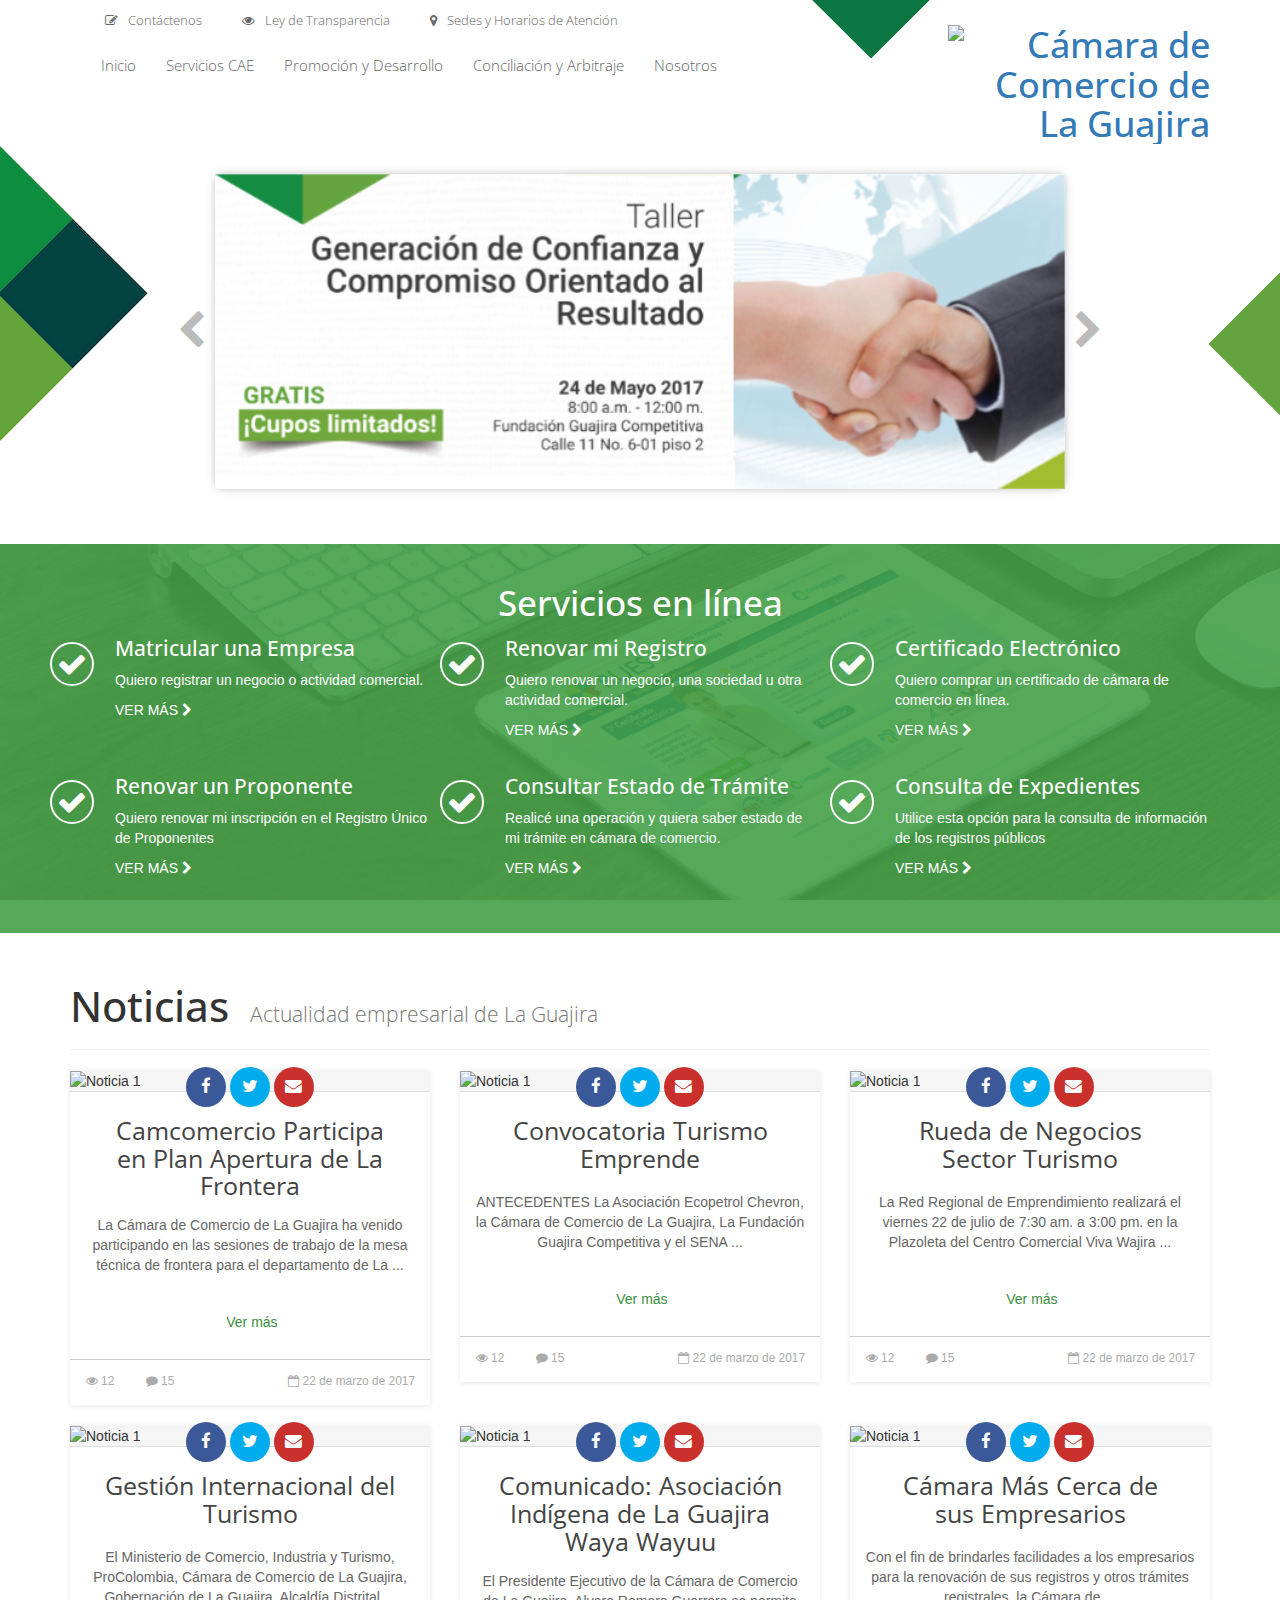
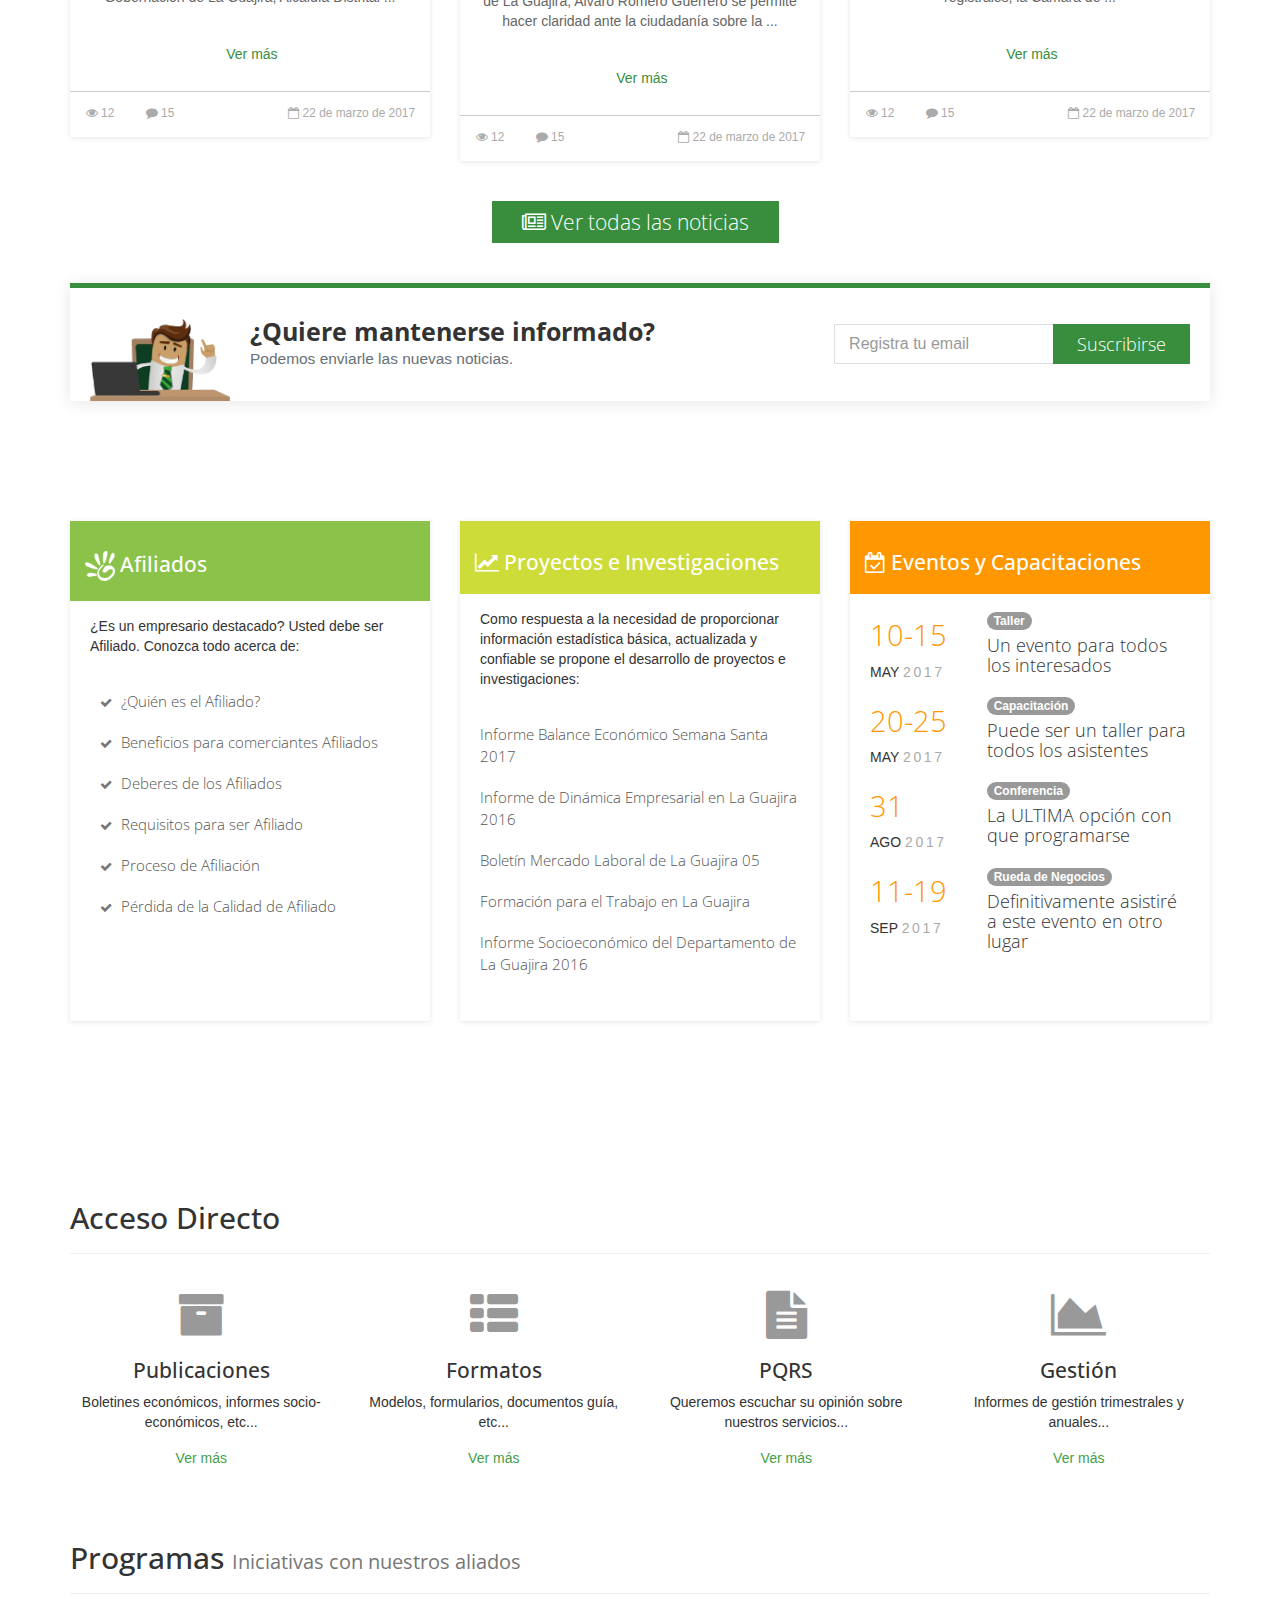
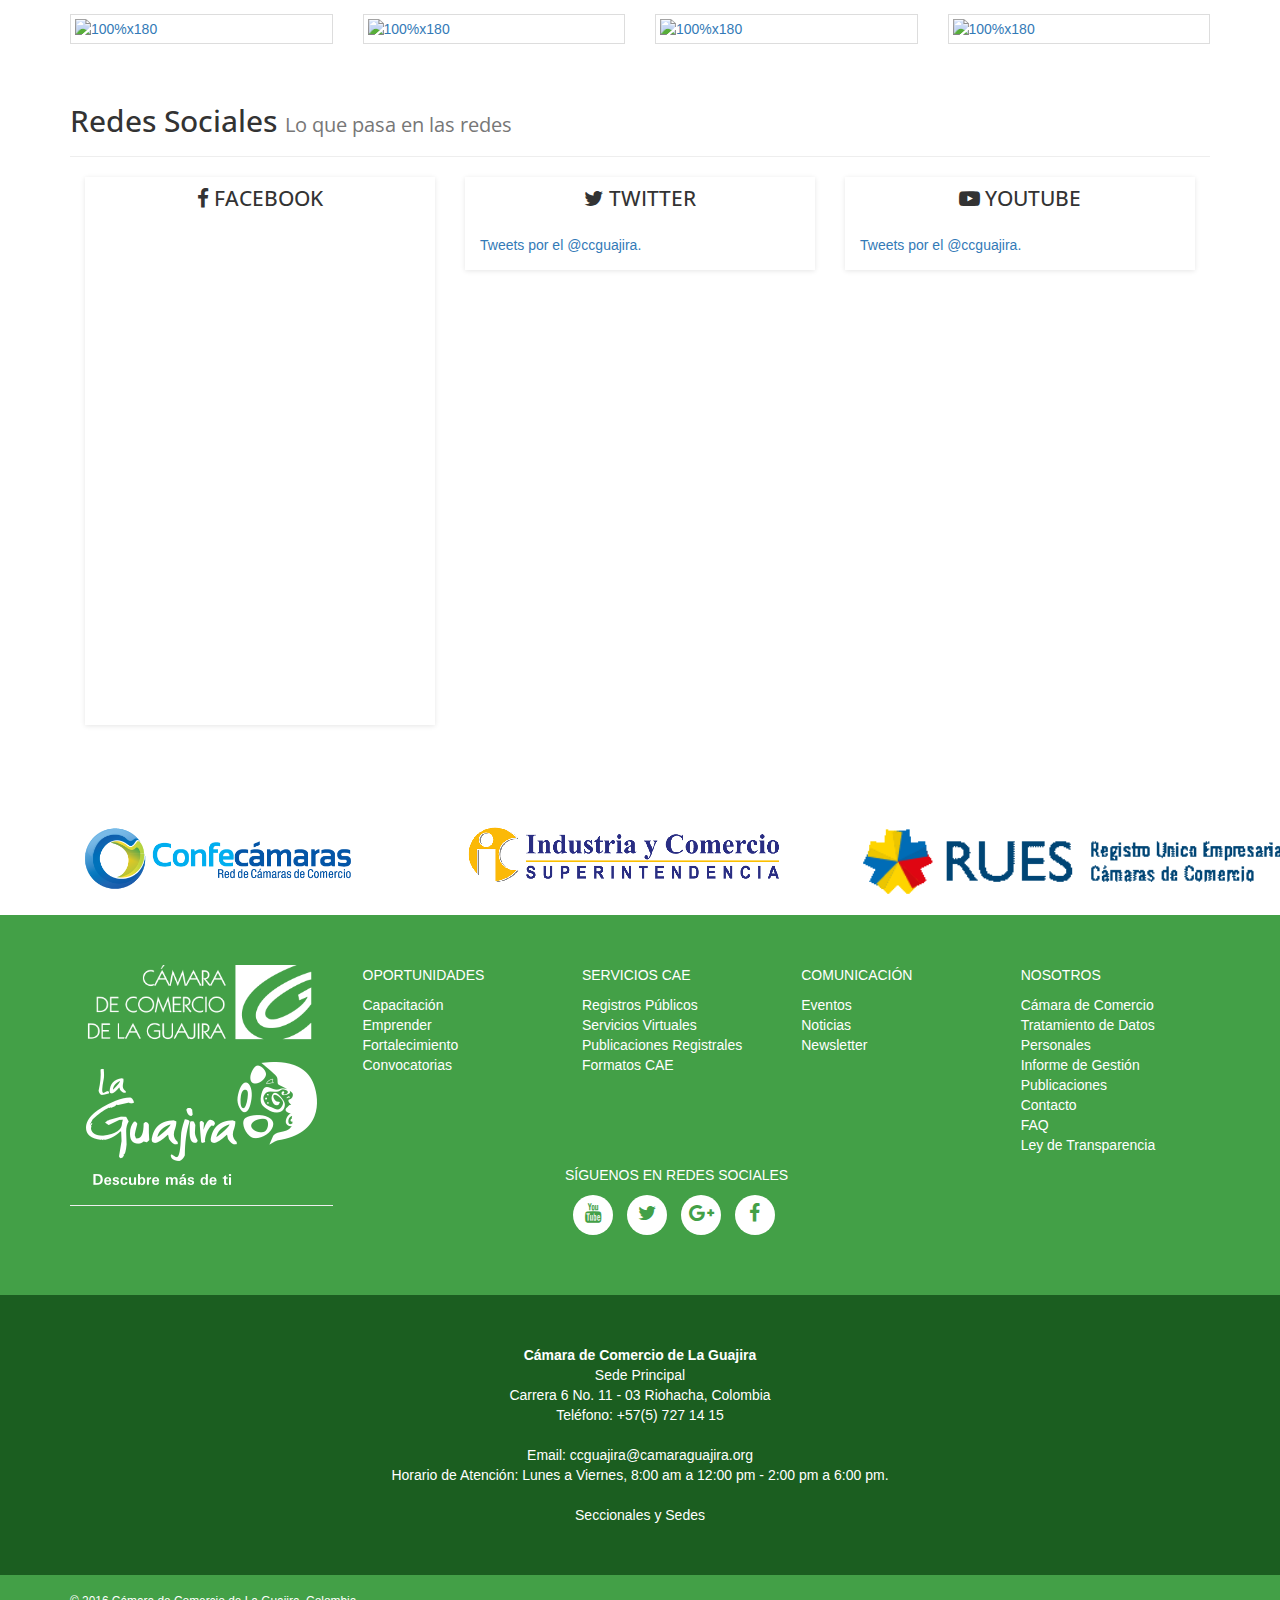
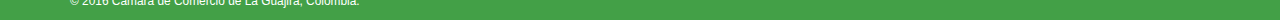
==== commit b6ee9995: "Mega Dropdown Menu Additions" ====
--- a/index.html
+++ b/index.html
@@ -22,7 +22,7 @@
 	<link rel="stylesheet" href="html/mod_init_mega_menu/css/styles.css">
 
 	<!-- Fonts -->
-	<link href="https://fonts.googleapis.com/css?family=Open+Sans:300|Yanone+Kaffeesatz:200,300,400" rel="stylesheet">
+	<link href="https://fonts.googleapis.com/css?family=Open+Sans:300,400,700,800" rel="stylesheet">
 </head>
 <body>
 	<div id="fb-root"></div>
@@ -178,7 +178,7 @@
 				<section class="main-navigation">
 					<div class="container">
 						<div class="row">
-							<div id="hamburguer" class="hidden-md hidden-lg col-xs-1 col-sm-1 col-md-1 col-xs-pull-2 col-sm-pull-2 col-md-pull-3 ">
+							<div id="hamburguer" class="hidden-md hidden-lg col-xs-1 col-sm-1 col-xs-pull-2 col-sm-pull-2 ">
 								<div class="wrap-hamburguer">
 									<button type="button" class="hamburger is-closed animated fadeInLeft" data-toggle="offcanvas">
 										<span class="hamb-top"></span>
@@ -200,279 +200,205 @@
 					            	<a href="#cae" class="dropdown-toggle" data-toggle="dropdown" role="button" aria-haspopup="true" aria-expanded="false">
 													Servicios CAE
 					            	</a>
-												<ul class="dropdown-menu mega-dropdown-menu row-fluid">
+												<ul class="dropdown-menu mega-dropdown-menu row">
 													<li class="col-sm-4">
 														<ul>
-															<li class="dropdown-header">Centro de Atención Empresarial CAE</li>
-															<div id="myCarousel" class="carousel slide" data-ride="carousel">
-																<div class="carousel-inner">
-																	<div class="item active">
-																		<a href="#"><img src="http://placehold.it/254x150/3498db/f5f5f5/&text=New+Collection" class="img-responsive" alt="product 1"></a>
-																		<h4><small>Summer dress floral prints</small></h4>
-																		<button class="btn btn-primary" type="button">49,99 €</button> <button href="#" class="btn btn-default" type="button"><span class="glyphicon glyphicon-heart"></span> Add to Wishlist</button>
-																	</div><!-- End Item -->
-																	<div class="item">
-																		<a href="#"><img src="http://placehold.it/254x150/ef5e55/f5f5f5/&text=New+Collection" class="img-responsive" alt="product 2"></a>
-																		<h4><small>Gold sandals with shiny touch</small></h4>
-																		<button class="btn btn-primary" type="button">9,99 €</button> <button href="#" class="btn btn-default" type="button"><span class="glyphicon glyphicon-heart"></span> Add to Wishlist</button>
-																	</div><!-- End Item -->
-																	<div class="item">
-																		<a href="#"><img src="http://placehold.it/254x150/2ecc71/f5f5f5/&text=New+Collection" class="img-responsive" alt="product 3"></a>
-																		<h4><small>Denin jacket stamped</small></h4>
-																		<button class="btn btn-primary" type="button">49,99 €</button> <button href="#" class="btn btn-default" type="button"><span class="glyphicon glyphicon-heart"></span> Add to Wishlist</button>
-																	</div><!-- End Item -->
-																</div><!-- End Carousel Inner -->
-															</div><!-- /.carousel -->
+															<li>
+																<a href="http://siiguajira.confecamaras.co/disparador.php?accion=invitado&amp;_empresa=30" title="Cámara de Comercio en línea" target="blank">
+    															<img src="http://www.camaraguajira.org/images/banners/camara-virtual-sii8-confecamaras.png" alt="Plataforma de servicios virtuales de la Cámara de Comercio de La Guajira">
+  															</a>
+															</li>
+															<li>
+																<a href="http://www.rues.org.co/RUES_Web/Certificados" title="Obtenga su certificado de Cámara de Comercio" target="blank">
+    															<img src="http://www.camaraguajira.org/images/banners/certificado-electronico-rues-confecamaras.png" alt="Expida su certificado en línea">
+  															</a>
+															</li>
+															<li>
+																<a href="http://siiguajira.confecamaras.co/disparador.php?accion=invitado&amp;_empresa=30" title="Cámara de Comercio en línea" target="blank">
+	    														<img src="img/camara-virtual-servicios-online-guajira.png" alt="Plataforma de servicios virtuales de la Cámara de Comercio de La Guajira">
+	  														</a>
+															</li>
+
 														</ul>
 													</li>
 													<li class="col-sm-4">
 														<ul>
-															<li class="dropdown-header">Registros Públicos</li>
+															<li class="dropdown-header"><a href="#">Registros Públicos</a></li>
+															<li class="desc">
+																<a href="#">La Cámara de Comercio de La Guajira cumple por delegación legal la función de llevar registros públicos, como:</a>
+															</li>
+															<li class="divider"></li>
 															<li><a href="#">Registro Mercantil (RM)</a></li>
 															<li><a href="#">Registro de Entidades Sín Ánimo de Lucro (ESADL)</a></li>
 															<li><a href="#">Registro Único de Proponentes (RUP)</a></li>
-															<li><a href="#">Registro Único Nacional de Entidades Operadoras de Libranza (RNEOL)</a></li>
+															<li><a href="#">Registro Único Nacional de Entidades Operadoras de Libranza (RUNEOL)</a></li>
 															<li><a href="#">Registro Nacional de Turismo (RNT)</a></li>
-															<li><a href="#">Registro de Veedurías Ciudadanas</a></li>
-															<li><a href="#">Registro de Vendedores de Juegos de Suerte y Azar</a></li>
-															<li><a href="#">Registro de Garantías Mobiliarias</a></li>
-															<li><a href="#">Registro de Economía Solidaria</a></li>
+															<li class="button"><a href="#" class="btn btn-success">Ver todos los registros <span class="fa fa-chevron-right"></span> </a></li>
 														</ul>
 													</li>
 													<li class="col-sm-4">
 														<ul>
-															<li class="dropdown-header">Centro de Antención Empresarial</li>
-															<li><a href="#">Cámara Virtual</a></li>
-															<li><a href="#">Crear Empresa</a></li>
-															<li role="separator" class="divider"></li>
-															<li class="dropdown-header">Publicaciones</li>
+															<li class="dropdown-header"><a href="#">Centro de Atención Empresarial</a></li>
+															<li><a href="#">Sistema Preventivo de Fraudes (SIPREF)</a></li>
+															<li><a href="#">Cartilla de Procesos Nacionales RUES</a></li>
 															<li><a href="#">Tarifas Registros Públicos CAE</a></li>
-															<li><a href="#">Noticia Mercantil</a></li>
-															<li><a href="#">Solicitudes de Inscripción</a></li>
+															<li><a href="#">Publicación de Recursos</a></li>
 															<li><a href="#">Listado de Beneficiarios Ley 1429</a></li>
 															<li><a href="#">Aviso Prestadores Servicios Turísticos</a></li>
 															<li><a href="#">Funcionarios CAE</a></li>
+															<li><a href="#">Noticia Mercantil</a></li>
+															<li><a href="#">Solicitudes de Inscripción</a></li>
+															<li>
+																<a href="http://www.camaraguajira.org/pdf/Circular.pdf" title="Numeral 1.1.4.5 capítulo primero, Título VIII de la Circular Única de la SIC  ">Circular Única SIC</a>
+															</li>
 														</ul>
 													</li>
-											</ul>
-										</li>
-										<li class="dropdown mega-dropdown">
-													<a href="#contact" class="dropdown-toggle" data-toggle="dropdown" role="button" aria-haspopup="true" aria-expanded="false">Promoción y Desarrollo</a>
-													<ul class="dropdown-menu mega-dropdown-menu row">
-														<li class="col-sm-3">
-															<ul>
-																<li class="dropdown-header">New in Stores</li>
+												</ul>
+											</li>
+											<li class="dropdown mega-dropdown">
+												<a href="#contact" class="dropdown-toggle" data-toggle="dropdown" role="button" aria-haspopup="true" aria-expanded="false">Promoción y Desarrollo</a>
+												<ul class="dropdown-menu mega-dropdown-menu row">
+													<li class="col-sm-4">
+														<ul>
+															<li>
 																<div id="myCarousel" class="carousel slide" data-ride="carousel">
 																	<div class="carousel-inner">
 																		<div class="item active">
-																			<a href="#"><img src="http://placehold.it/254x150/3498db/f5f5f5/&text=New+Collection" class="img-responsive" alt="product 1"></a>
-																			<h4><small>Summer dress floral prints</small></h4>
-																			<button class="btn btn-primary" type="button">49,99 €</button> <button href="#" class="btn btn-default" type="button"><span class="glyphicon glyphicon-heart"></span> Add to Wishlist</button>
+																			<a href="#"><img src="http://www.camaraguajira.org/images/banners/programas/turismo-emprende-camara-guajira.png" class="img-responsive" alt="Primer Programa"></a>
 																		</div><!-- End Item -->
 																		<div class="item">
-																			<a href="#"><img src="http://placehold.it/254x150/ef5e55/f5f5f5/&text=New+Collection" class="img-responsive" alt="product 2"></a>
-																			<h4><small>Gold sandals with shiny touch</small></h4>
-																			<button class="btn btn-primary" type="button">9,99 €</button> <button href="#" class="btn btn-default" type="button"><span class="glyphicon glyphicon-heart"></span> Add to Wishlist</button>
+																			<a href="#"><img src="http://www.camaraguajira.org/images/banners/convocatoria-crea-emprende-joven-guajira-2017-terminos-referencia.png" class="img-responsive" alt="Segundo Programa"></a>
 																		</div><!-- End Item -->
 																		<div class="item">
-																			<a href="#"><img src="http://placehold.it/254x150/2ecc71/f5f5f5/&text=New+Collection" class="img-responsive" alt="product 3"></a>
-																			<h4><small>Denin jacket stamped</small></h4>
-																			<button class="btn btn-primary" type="button">49,99 €</button> <button href="#" class="btn btn-default" type="button"><span class="glyphicon glyphicon-heart"></span> Add to Wishlist</button>
+																			<a href="#"><img src="http://www.camaraguajira.org/images/banners/programas/banner-innovacion-negocios.png" class="img-responsive" alt="Tercer Programa"></a>
 																		</div><!-- End Item -->
 																	</div><!-- End Carousel Inner -->
 																</div><!-- /.carousel -->
-																<li class="divider"></li>
-																<li><a href="#">View all Collection <span class="glyphicon glyphicon-chevron-right pull-right"></span></a></li>
-															</ul>
-														</li>
-														<li class="col-sm-3"><a href="#">Historia</a>
-															<ul>
-																<li><a href="#">Misión, Visión </a></li>
-																<li><a href="#">Política de Calidad</a></li>
-																<li role="separator" class="divider"></li>
-																<li class="dropdown-header">Publicaciones</li>
-																<li><a href="#">Publicaciones</a></li>
-																<li><a href="#">Informes de Gestión</a></li>
-																<li class="dropdown-header">Contáctenos</li>
-																<li><a href="#">PQRS</a></li>
-																<li><a href="#">Formulario de Contacto</a></li>
-															</ul>
-														</li>
-														<li class="col-sm-3"><a href="#">Historia</a>
-														<ul>
-															<li><a href="#">Misión, Visión </a></li>
-															<li><a href="#">Política de Calidad</a></li>
-															<li role="separator" class="divider"></li>
-															<li class="dropdown-header">Publicaciones</li>
-															<li><a href="#">Publicaciones</a></li>
-															<li><a href="#">Informes de Gestión</a></li>
-															<li class="dropdown-header">Contáctenos</li>
-															<li><a href="#">PQRS</a></li>
-															<li><a href="#">Formulario de Contacto</a></li>
+															</li>
+															<li class="divider"></li>
+															<li><a href="#">Ver todos los programas <span class="glyphicon glyphicon-chevron-right pull-right"></span></a></li>
 														</ul>
 													</li>
-													<li class="col-sm-3">
-														<a href="#">Historia</a>
+													<li class="col-sm-4">
 														<ul>
-															<li><a href="#">Misión, Visión </a></li>
-											                <li><a href="#">Política de Calidad</a></li>
-											                <li role="separator" class="divider"></li>
-											                <li class="dropdown-header">Publicaciones</li>
-											                <li><a href="#">Publicaciones</a></li>
-											                <li><a href="#">Informes de Gestión</a></li>
-											                <li class="dropdown-header">Contáctenos</li>
-											                <li><a href="#">PQRS</a></li>
-											                <li><a href="#">Formulario de Contacto</a></li>
+															<li class="dropdown-header">
+																<a href="#">Promoción Empresarial</a>
+															</li>
+															<li class="desc">
+																	<a href="#">Ferias y misiones para la promoción de oportunidades de negocio y apertura de nuevos mercados.</a>
+															</li>
+															<li class="divider"></li>
+															<li class="dropdown-header">
+																<a href="#">Programas para el Desarrollo Empresarial</a>
+															</li>
+															<li class="desc">
+																	<a href="#">Programas para la creación y fortalecimiento de negocios.</a>
+															</li>
 														</ul>
-									            	</li>
-									            </ul>
-								            </li>
-								            <li class="dropdown mega-dropdown">
-								            	<a href="#contact" class="dropdown-toggle" data-toggle="dropdown" role="button" aria-haspopup="true" aria-expanded="false">Conciliación y Arbitraje</a>
-								            	<ul class="dropdown-menu mega-dropdown-menu row">
-									            	<li class="col-sm-3">
-									                	<ul>
-															<li class="dropdown-header">New in Stores</li>
-								                            <div id="myCarousel" class="carousel slide" data-ride="carousel">
-								                              <div class="carousel-inner">
-								                                <div class="item active">
-								                                    <a href="#"><img src="http://placehold.it/254x150/3498db/f5f5f5/&text=New+Collection" class="img-responsive" alt="product 1"></a>
-								                                    <h4><small>Summer dress floral prints</small></h4>
-								                                    <button class="btn btn-primary" type="button">49,99 €</button> <button href="#" class="btn btn-default" type="button"><span class="glyphicon glyphicon-heart"></span> Add to Wishlist</button>
-								                                </div><!-- End Item -->
-								                                <div class="item">
-								                                    <a href="#"><img src="http://placehold.it/254x150/ef5e55/f5f5f5/&text=New+Collection" class="img-responsive" alt="product 2"></a>
-								                                    <h4><small>Gold sandals with shiny touch</small></h4>
-								                                    <button class="btn btn-primary" type="button">9,99 €</button> <button href="#" class="btn btn-default" type="button"><span class="glyphicon glyphicon-heart"></span> Add to Wishlist</button>
-								                                </div><!-- End Item -->
-								                                <div class="item">
-								                                    <a href="#"><img src="http://placehold.it/254x150/2ecc71/f5f5f5/&text=New+Collection" class="img-responsive" alt="product 3"></a>
-								                                    <h4><small>Denin jacket stamped</small></h4>
-								                                    <button class="btn btn-primary" type="button">49,99 €</button> <button href="#" class="btn btn-default" type="button"><span class="glyphicon glyphicon-heart"></span> Add to Wishlist</button>
-								                                </div><!-- End Item -->
-								                              </div><!-- End Carousel Inner -->
-								                            </div><!-- /.carousel -->
-								                            <li class="divider"></li>
-								                            <li><a href="#">View all Collection <span class="glyphicon glyphicon-chevron-right pull-right"></span></a></li>
+													</li>
+													<li class="col-sm-4">
+														<ul>
+															<li class="dropdown-header"><a href="#">Empresarios y Emprendedores</a></li>
+															<li><a href="#">Capacitaciones</a></li>
+															<li><a href="#">Ciencia, Tecnología e Innovación</a></li>
+															<li><a href="#">Afiliados</a></li>
+															<li><a href="#">Expoguajira</a></li>
 														</ul>
-									            	</li>
-									                <li class="col-sm-3"><a href="#">Historia</a>
+													</li>
+												</ul>
+											</li>
+											<li class="dropdown mega-dropdown">
+												<a href="#contact" class="dropdown-toggle" data-toggle="dropdown" role="button" aria-haspopup="true" aria-expanded="false">Conciliación y Arbitraje</a>
+												<ul class="dropdown-menu mega-dropdown-menu row">
+													<li class="col-sm-4">
 														<ul>
-															<li><a href="#">Misión, Visión </a></li>
-											                <li><a href="#">Política de Calidad</a></li>
-											                <li role="separator" class="divider"></li>
-											                <li class="dropdown-header">Publicaciones</li>
-											                <li><a href="#">Publicaciones</a></li>
-											                <li><a href="#">Informes de Gestión</a></li>
-											                <li class="dropdown-header">Contáctenos</li>
-											                <li><a href="#">PQRS</a></li>
-											                <li><a href="#">Formulario de Contacto</a></li>
+															<li>
+																<div id="myCarousel" class="carousel slide" data-ride="carousel">
+																	<div class="carousel-inner">
+																		<div class="item active">
+																			<a href="#"><img src="https://2.bp.blogspot.com/-cK3anlJPRbw/WBcOQdqOIXI/AAAAAAAAifE/ywEe27ly1oQZJ_grQl7E7rPUauYnJz_eQCEw/s640/camara.jpg" class="img-responsive" alt="Centro Integral de Solución de Conflictos"></a>
+																		</div><!-- End Item -->
+																	</div><!-- End Carousel Inner -->
+																</div><!-- /.carousel -->
+															</li>
+															<li class="divider"></li>
+															<li><a href="#" class="text-center">Conocer el CISC <span class="glyphicon glyphicon-chevron-right pull-right"></span></a></li>
 														</ul>
-									                </li>
-									                <li class="col-sm-3"><a href="#">Historia</a>
+													</li>
+													<li class="col-sm-4">
 														<ul>
-															<li><a href="#">Misión, Visión </a></li>
-											                <li><a href="#">Política de Calidad</a></li>
-											                <li role="separator" class="divider"></li>
-											                <li class="dropdown-header">Publicaciones</li>
-											                <li><a href="#">Publicaciones</a></li>
-											                <li><a href="#">Informes de Gestión</a></li>
-											                <li class="dropdown-header">Contáctenos</li>
-											                <li><a href="#">PQRS</a></li>
-											                <li><a href="#">Formulario de Contacto</a></li>
+															<li class="dropdown-header"><a href="#">Centro Integral de Solución de Conflictos</a></li>
+															<li><a href="#">Abogados del Centro Integral de Solución de Conflictos</a></li>
+															<li><a href="#">Tarifas de Conciliación y Arbitraje</a></li>
+															<li><a href="#">Jornadas de Conciliación</a></li>
+															<li class="dropdown-header"><a href="#">Formatos y Herramientas</a></li>
+															<li><a href="#">Formatos de Solicitud de Conciiación</a></li>
+															<li><a href="#">Calculadora de Tarifas de Conciliación</a></li>
 														</ul>
-									                </li>
-									                <li class="col-sm-3">
-										                <a href="#">Historia</a>
+													</li>
+												</ul>
+											</li>
+											<li class="dropdown mega-dropdown">
+												<a href="#" class="dropdown-toggle" data-toggle="dropdown" role="button" aria-haspopup="true" aria-expanded="false">Nosotros</a>
+												<ul class="dropdown-menu mega-dropdown-menu row">
+													<li class="col-sm-4">
 														<ul>
-															<li><a href="#">Misión, Visión </a></li>
-											                <li><a href="#">Política de Calidad</a></li>
-											                <li role="separator" class="divider"></li>
-											                <li class="dropdown-header">Publicaciones</li>
-											                <li><a href="#">Publicaciones</a></li>
-											                <li><a href="#">Informes de Gestión</a></li>
-											                <li class="dropdown-header">Contáctenos</li>
-											                <li><a href="#">PQRS</a></li>
-											                <li><a href="#">Formulario de Contacto</a></li>
+															<li class="dropdown-header">
+																<div id="myCarousel" class="carousel slide" data-ride="carousel">
+																	<div class="carousel-inner">
+																		<div class="item active">
+																			<a href="#"><img src="img/banners/menus/camara-comercio-guajira-creemos-en-lo-nuestro.png" class="img-responsive" alt="product 1"></a>
+																		</div><!-- End Item -->
+																	</div><!-- End Carousel Inner -->
+																</div><!-- /.carousel -->
+															</li>
+															<li class="divider"></li>
+															<li><a href="#">Ver más <span class="glyphicon glyphicon-chevron-right pull-right"></span></a></li>
 														</ul>
-									            	</li>
-									            </ul>
-								            </li>
-								            <li class="dropdown mega-dropdown">
-								              	<a href="#" class="dropdown-toggle" data-toggle="dropdown" role="button" aria-haspopup="true" aria-expanded="false">Nosotros</a>
-									            <ul class="dropdown-menu mega-dropdown-menu row">
-									            	<li class="col-sm-3">
-									                	<ul>
-															<li class="dropdown-header">New in Stores</li>
-								                            <div id="myCarousel" class="carousel slide" data-ride="carousel">
-								                              <div class="carousel-inner">
-								                                <div class="item active">
-								                                    <a href="#"><img src="http://placehold.it/254x150/3498db/f5f5f5/&text=New+Collection" class="img-responsive" alt="product 1"></a>
-								                                    <h4><small>Summer dress floral prints</small></h4>
-								                                    <button class="btn btn-primary" type="button">49,99 €</button> <button href="#" class="btn btn-default" type="button"><span class="glyphicon glyphicon-heart"></span> Add to Wishlist</button>
-								                                </div><!-- End Item -->
-								                                <div class="item">
-								                                    <a href="#"><img src="http://placehold.it/254x150/ef5e55/f5f5f5/&text=New+Collection" class="img-responsive" alt="product 2"></a>
-								                                    <h4><small>Gold sandals with shiny touch</small></h4>
-								                                    <button class="btn btn-primary" type="button">9,99 €</button> <button href="#" class="btn btn-default" type="button"><span class="glyphicon glyphicon-heart"></span> Add to Wishlist</button>
-								                                </div><!-- End Item -->
-								                                <div class="item">
-								                                    <a href="#"><img src="http://placehold.it/254x150/2ecc71/f5f5f5/&text=New+Collection" class="img-responsive" alt="product 3"></a>
-								                                    <h4><small>Denin jacket stamped</small></h4>
-								                                    <button class="btn btn-primary" type="button">49,99 €</button> <button href="#" class="btn btn-default" type="button"><span class="glyphicon glyphicon-heart"></span> Add to Wishlist</button>
-								                                </div><!-- End Item -->
-								                              </div><!-- End Carousel Inner -->
-								                            </div><!-- /.carousel -->
-								                            <li class="divider"></li>
-								                            <li><a href="#">View all Collection <span class="glyphicon glyphicon-chevron-right pull-right"></span></a></li>
-														</ul>
-									            	</li>
-									                <li class="col-sm-4"><a href="#">Historia</a>
-														<ul>
-															<li><a href="#">Misión, Visión </a></li>
-											                <li><a href="#">Política de Calidad</a></li>
-											                <li role="separator" class="divider"></li>
-											                <li class="dropdown-header">Publicaciones</li>
-											                <li><a href="#">Publicaciones</a></li>
-											                <li><a href="#">Informes de Gestión</a></li>
-											                <li class="dropdown-header">Contáctenos</li>
-											                <li><a href="#">PQRS</a></li>
-											                <li><a href="#">Formulario de Contacto</a></li>
-														</ul>
-									                </li>
-									                <li class="col-sm-4">
-										                <a href="#">Historia</a>
-														<ul>
-															<li><a href="#">Misión, Visión </a></li>
-											                <li><a href="#">Política de Calidad</a></li>
-											                <li role="separator" class="divider"></li>
-											                <li class="dropdown-header">Publicaciones</li>
-											                <li><a href="#">Publicaciones</a></li>
-											                <li><a href="#">Informes de Gestión</a></li>
-											                <li class="dropdown-header">Contáctenos</li>
-											                <li><a href="#">PQRS</a></li>
-											                <li><a href="#">Formulario de Contacto</a></li>
-														</ul>
-									            	</li>
-									            </ul>
-								            </li>
-								        </ul>
-							        </div><!--/.nav-collapse -->
-											</nav>
-							</div>
-							<div class="col-xs-2 col-sm-2 col-md-3">
-								<h1 id="logo navbar-brand" class="logo">
-				            <a href="http://www.camaraguajira.org/" title="Cámara de Comecio de La Guajira" class="brand">
-				            	<img id="logo" src="http://www.camaraguajira.org/images/camara-de-comercio-guajira-logo.png" alt="Cámara de Comercio de La Guajira"/>
-				            </a>
-								</h1>
-							</div>
-						</div>
-					</div>
-				</section>
-			</header>
-
-			<section class="showcase" role="main">
+													</li>
+													<li class="col-sm-4">
+													<ul>
+														<li class="dropdown-header"><a href="#">Quiénes Somos</a></li>
+														<li>
+															<a href="#">Somos una organización gremial, privada, comprometida con el desarrollo empresarial, social y la competitividad regional.</a>
+														</li>
+														<li role="separator" class="divider"></li>
+														<li><a href="#">Historia</a></li>
+														<li><a href="#">Misión, Visión y Valores</a></li>
+														<li><a href="#">Junta Directiva</a></li>
+														<li><a href="#">Estatutos</a></li>
+														<li><a href="#">Sedes y Horarios de Atención</a></li>
+													</ul>
+												</li>
+												<li class="col-sm-4">
+													<ul>
+														<li class="dropdown-header"><a href="#">Publicaciones</a></li>
+														<li><a href="#">Políticas</a></li>
+														<li><a href="#">Ley de Transparencia</a></li>
+														<li><a href="#">Todas las Publicaciones</a></li>
+														<li role="separator" class="divider"></li>
+														<li class="dropdown-header"><a href="#">Contáctenos</a></li>
+														<li><a href="#">Formulario PQRS</a></li>
+													</ul>
+												</li>
+											</ul>
+										</li>
+									</ul>
+								</div><!--/.nav-collapse -->
+							</nav>
+						</div>
+						<div class="col-xs-2 col-sm-2 col-md-3">
+							<h1 id="logo navbar-brand" class="logo">
+								<a href="http://www.camaraguajira.org/" title="Cámara de Comecio de La Guajira" class="brand">
+									<img id="logo" src="http://www.camaraguajira.org/images/camara-de-comercio-guajira-logo.png" alt="Cámara de Comercio de La Guajira"/>
+								</a>
+							</h1>
+						</div>
+					</div>
+				</div>
+			</section>
+		</header>
+		<section class="showcase" role="main">
 				<div class="wrap">
 					<!-- <div class="background-blur"></div> -->
 					<div class="container">
@@ -498,8 +424,7 @@
 		    	<div class="container">
 			    	<div class="row services-panel">
 				    	<div class="col-md-12">
-								<h2>Nuestros Servicios</h2>
-								<h3>Servicios en linea ofrecidos por la Cámara de Comercio de La Guajira.</h3>
+								<h2>Servicios en línea</h2>
 				    	</div>
 					</div>
 					<div class="row">
--- a/css/styles.css
+++ b/css/styles.css
@@ -129,7 +129,7 @@
 }
 /**** MAIN MENU *****/
 .main-menu, .main-menu p, h1, h2, h3, h4, h6{
-  font-family: 'Open Sans', sans-serif;
+  font-family: 'Open Sans','Helvetica Neue',Helvetica,Arial,sans-serif;
 }
 /**** HAMBURGUER MENU *****/
 .main-menu .wrap-hamburguer{
@@ -137,14 +137,14 @@
   max-height: 40px;
   position: relative;
 }
-.main-menu nav.navbar .navbar-toggle .icon-bar {
+.main-menu nav.navbar .navbar-toggle .icon-bar{
     background-color: black;
 }
 .main-menu h1{
   margin: 0px;
   text-align: right;
 }
-#main-menu ul li a:focus, #main-menu ul li a:hover {
+#main-menu ul li a:focus, #main-menu ul li a:hover{
     color: #388e3c;
     background-color: transparent;
 }
@@ -168,7 +168,7 @@
 #main-menu ul li[aria-expanded="true"]{
   background-color: red;
 }
-#main-menu ul li[aria-expanded="true"]::before {
+#main-menu ul li[aria-expanded="true"]::before{
   content: "";
   background-color: red;
   border-bottom: 15px solid #fff;
@@ -279,7 +279,7 @@
   margin-right: 20px;
   padding-left: 30px;
   padding-right: 30px;
-  font-family: "Open Sans", sans-serif;
+  font-family: 'Open Sans','Helvetica Neue',Helvetica,Arial,sans-serif;;
   font-size: 1.5em;
   font-weight: lighter;
   border: none;
@@ -295,7 +295,7 @@
   padding-left: 18px;
   padding-right: 18px;
   text-align: center;
-  font-family: "Open Sans", sans-serif;
+  font-family: 'Open Sans','Helvetica Neue',Helvetica,Arial,sans-serif;;
   font-size: 1.8em;
   font-weight: 400;
   color: #444;
@@ -406,7 +406,7 @@
   border-radius: 0px;
 }
 .plans .affiliates .list-group .list-group-item, .plans .trainings .list-group .list-group-item{
-  font-family: "Open Sans", sans-serif;
+  font-family: 'Open Sans','Helvetica Neue',Helvetica,Arial,sans-serif;;
   font-size: 1.1em;
   font-weight: 300;
   border-width: 0px;
@@ -539,7 +539,7 @@
   margin-bottom: 5px;
 }
 .services-panel h3{
-  font-family: "Open Sans","Helvetica Neue",Helvetica,Arial,sans-serif;
+  font-family: 'Open Sans','Helvetica Neue',Helvetica,Arial,sans-serif;
   font-size: 1.3em;
   font-weight: lighter;
   margin-top: 0px;
@@ -591,7 +591,7 @@
   display: inline-block;
   border: none;
   background: #388E3C;
-  font-family: "Open Sans", sans-serif;
+  font-family: 'Open Sans','Helvetica Neue',Helvetica,Arial,sans-serif;;
   font-weight: 300;
   padding: 8px 24px;
   margin-left: -5px;
--- a/html/mod_init_mega_menu/css/styles.css
+++ b/html/mod_init_mega_menu/css/styles.css
@@ -10,17 +10,56 @@
 .header-wrap{
   width: auto;
   min-width: 90%;
-  overflows: visible;
+  overflow: visible;
   margin: 0 auto;
 }
 .mega-dropdown-menu{
   width: 100%;
   position: absolute;
-  padding: 20px 0px;
+  padding: 15px 0px;
   border: none;
+  border-top: 1px solid #ccc;
   border-bottom: 1px solid #ccc;
   box-shadow: none;
   -webkit-box-shadow: none;
+}
+.nav .open>a, .nav .open>a:focus, .nav .open>a:hover{
+  background-color: #fff;
+}
+.navbar-nav>li.mega-dropdown>a{
+    position: relative;
+}
+.navbar-nav>.mega-dropdown.open>a:before {
+    content: "";
+    border-bottom: 15px solid #fff;
+    border-right: 17px solid transparent;
+    border-left: 17px solid transparent;
+    position: absolute;
+    top: 57px;
+    left: 46%;
+    z-index: 1001;
+}
+.navbar-nav>.mega-dropdown.open>a:after {
+    content: "";
+    border-bottom: 17px solid #ccc;
+    border-right: 19px solid transparent;
+    border-left: 19px solid transparent;
+    position: absolute;
+    top: 55px;
+    left: 44.6%;
+    z-index: 80;
+}
+.mega-dropdown-menu .desc{
+  margin-bottom: 20px;
+}
+.mega-dropdown-menu .button{
+  margin-top: 20px;
+}
+.mega-dropdown-menu .button a.btn{
+  width: 70%;
+  border: none;
+  background-color: white;
+  text-align: justify;
 }
 .mega-dropdown-menu > li > ul {
   padding: 0;
@@ -28,14 +67,18 @@
 }
 .mega-dropdown-menu > li > ul > li {
   list-style: none;
+  padding-left: 0px;
 }
 .mega-dropdown-menu > li > ul > li > a {
+  min-height: 25px;
   display: block;
-  padding: 3px 20px;
+  padding: 3px 0px;
   clear: both;
-  font-weight: normal;
-  line-height: 1.428571429;
-  color: #999;
+  font-family: 'Open Sans','Helvetica Neue',Helvetica,Arial,sans-serif;;
+  font-weight: 300;
+  font-size: 1em;
+  line-height: 1.5;
+  color: #333;
   white-space: normal;
 }
 .mega-dropdown-menu > li ul > li > a:hover,
@@ -44,14 +87,30 @@
   color: #388e3c;
   background-color: #f5f5f5;
 }
+.mega-dropdown-menu > li > ul > li > a > img{
+  width: 100%;
+  max-width: 370px;
+  height: auto;
+}
 .mega-dropdown-menu .dropdown-header {
-  color: #428bca;
-  font-size: 18px;
-  font-weight:bold;
+  color: #333;
+  font-family: 'Open Sans','Helvetica Neue',Helvetica,Arial,sans-serif;
+  font-size: 22px;
+  font-weight:700;
+}
+.mega-dropdown-menu .dropdown-header a{
+  color: #333;
+  font-size: 22px;
+  font-weight:700;
 }
 .mega-dropdown-menu form {
-    margin:3px 20px;
+  margin:3px 20px;
 }
 .mega-dropdown-menu .form-group {
   margin-bottom: 3px;
 }
+@media (min-width:1200px;) {
+  .mega-dropdown-menu{
+    padding: 20px 0px;
+  }
+}
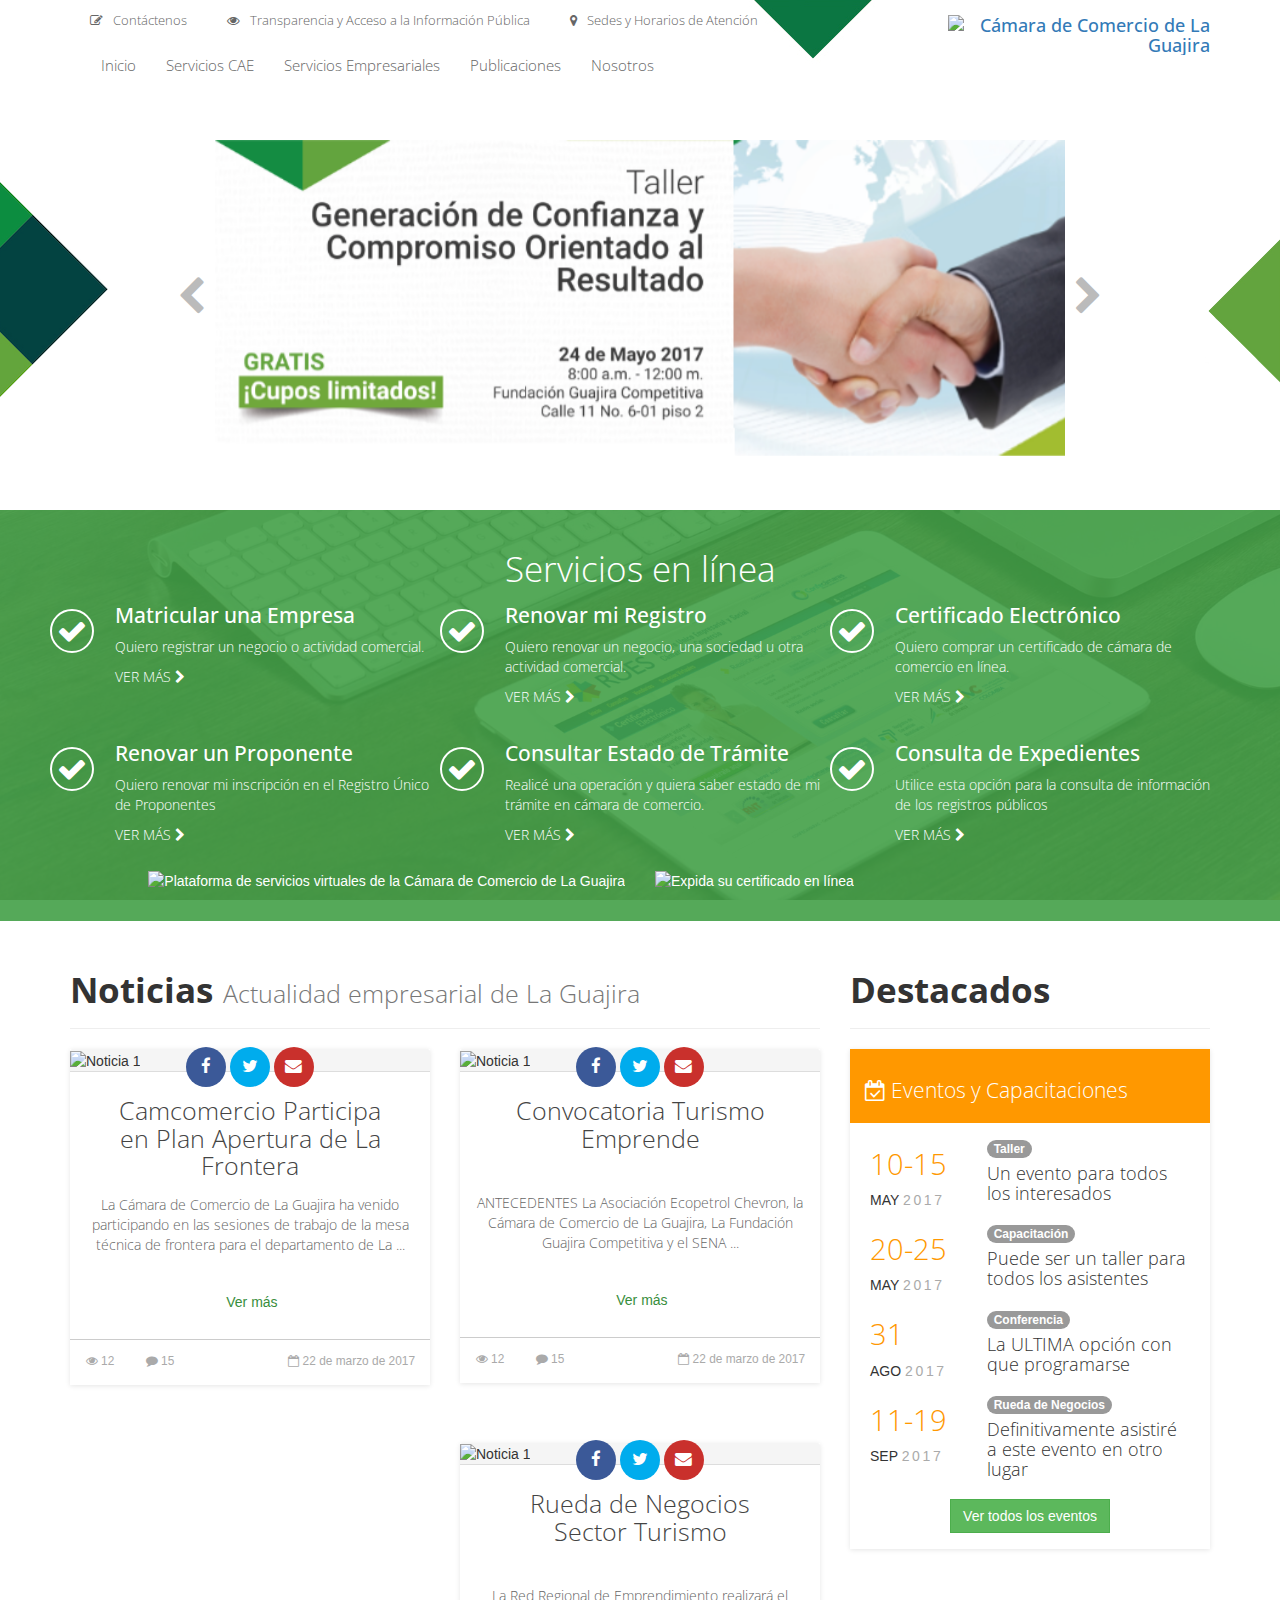
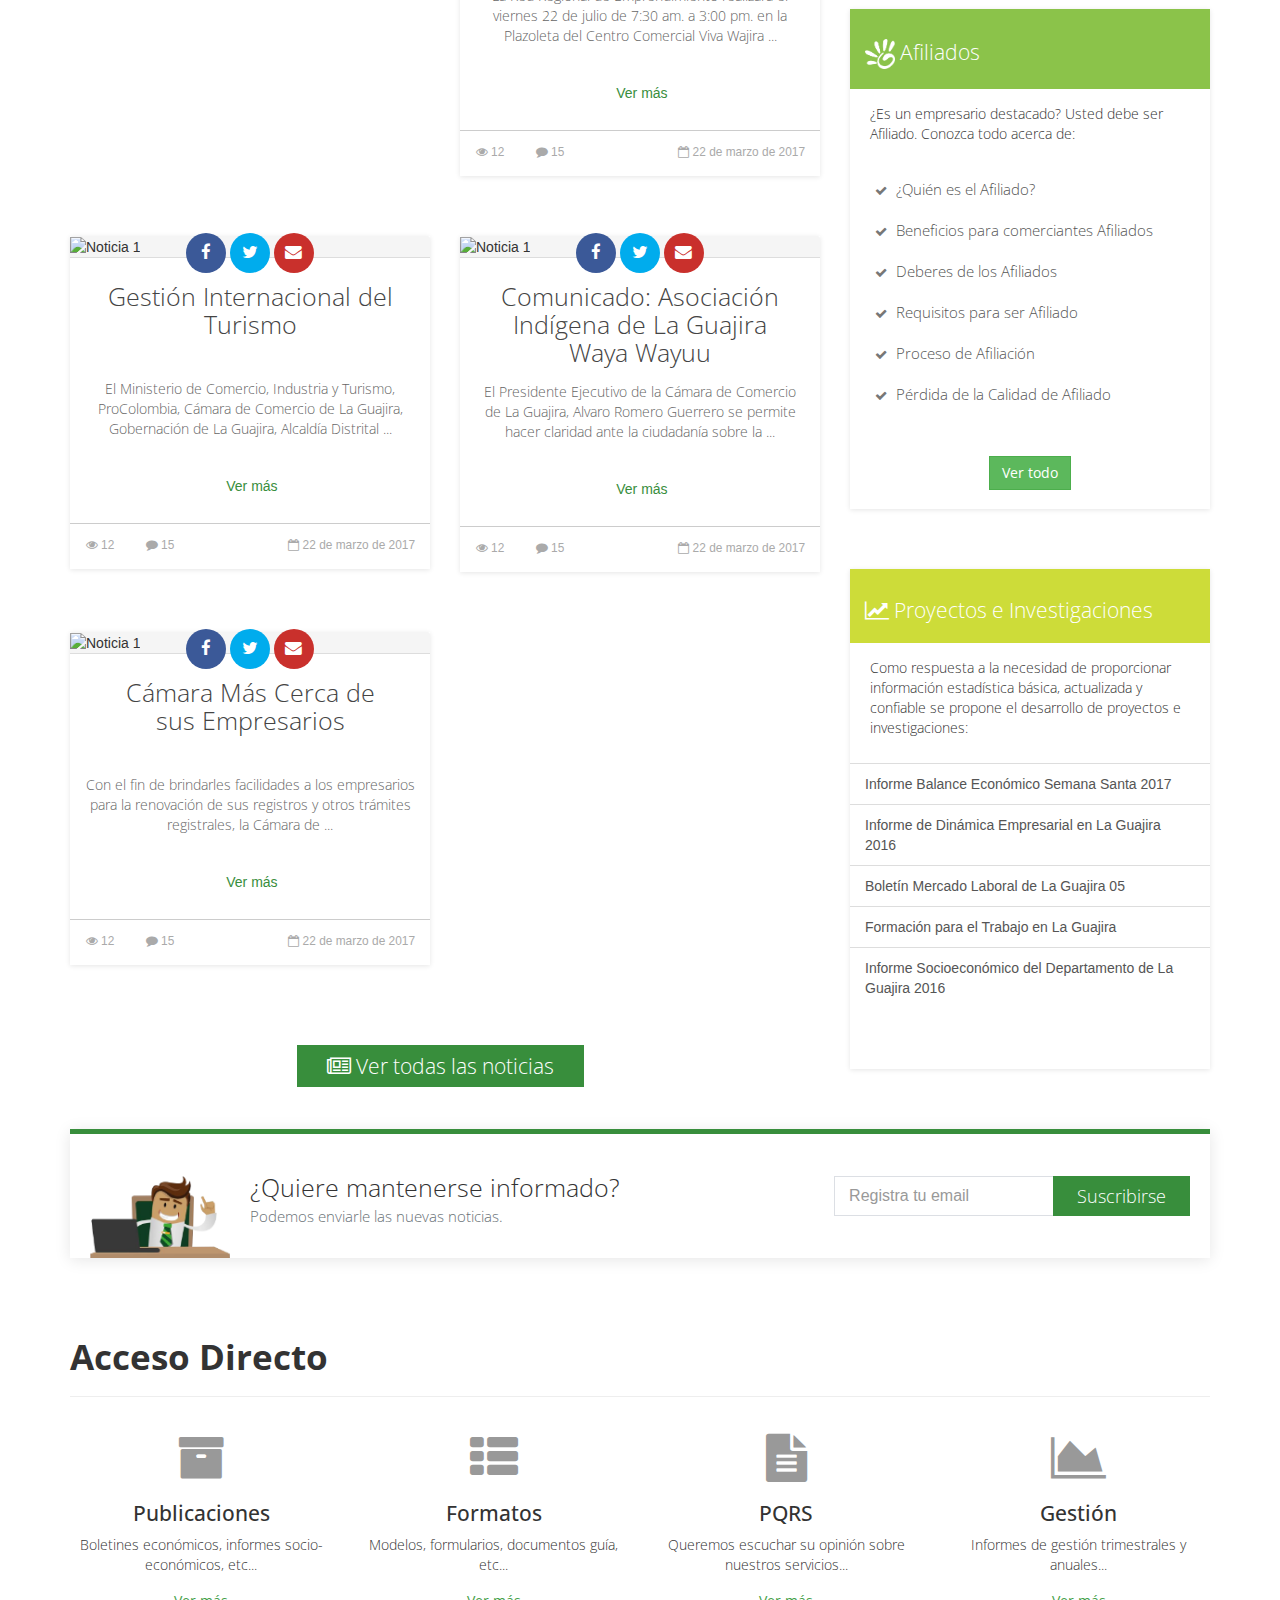
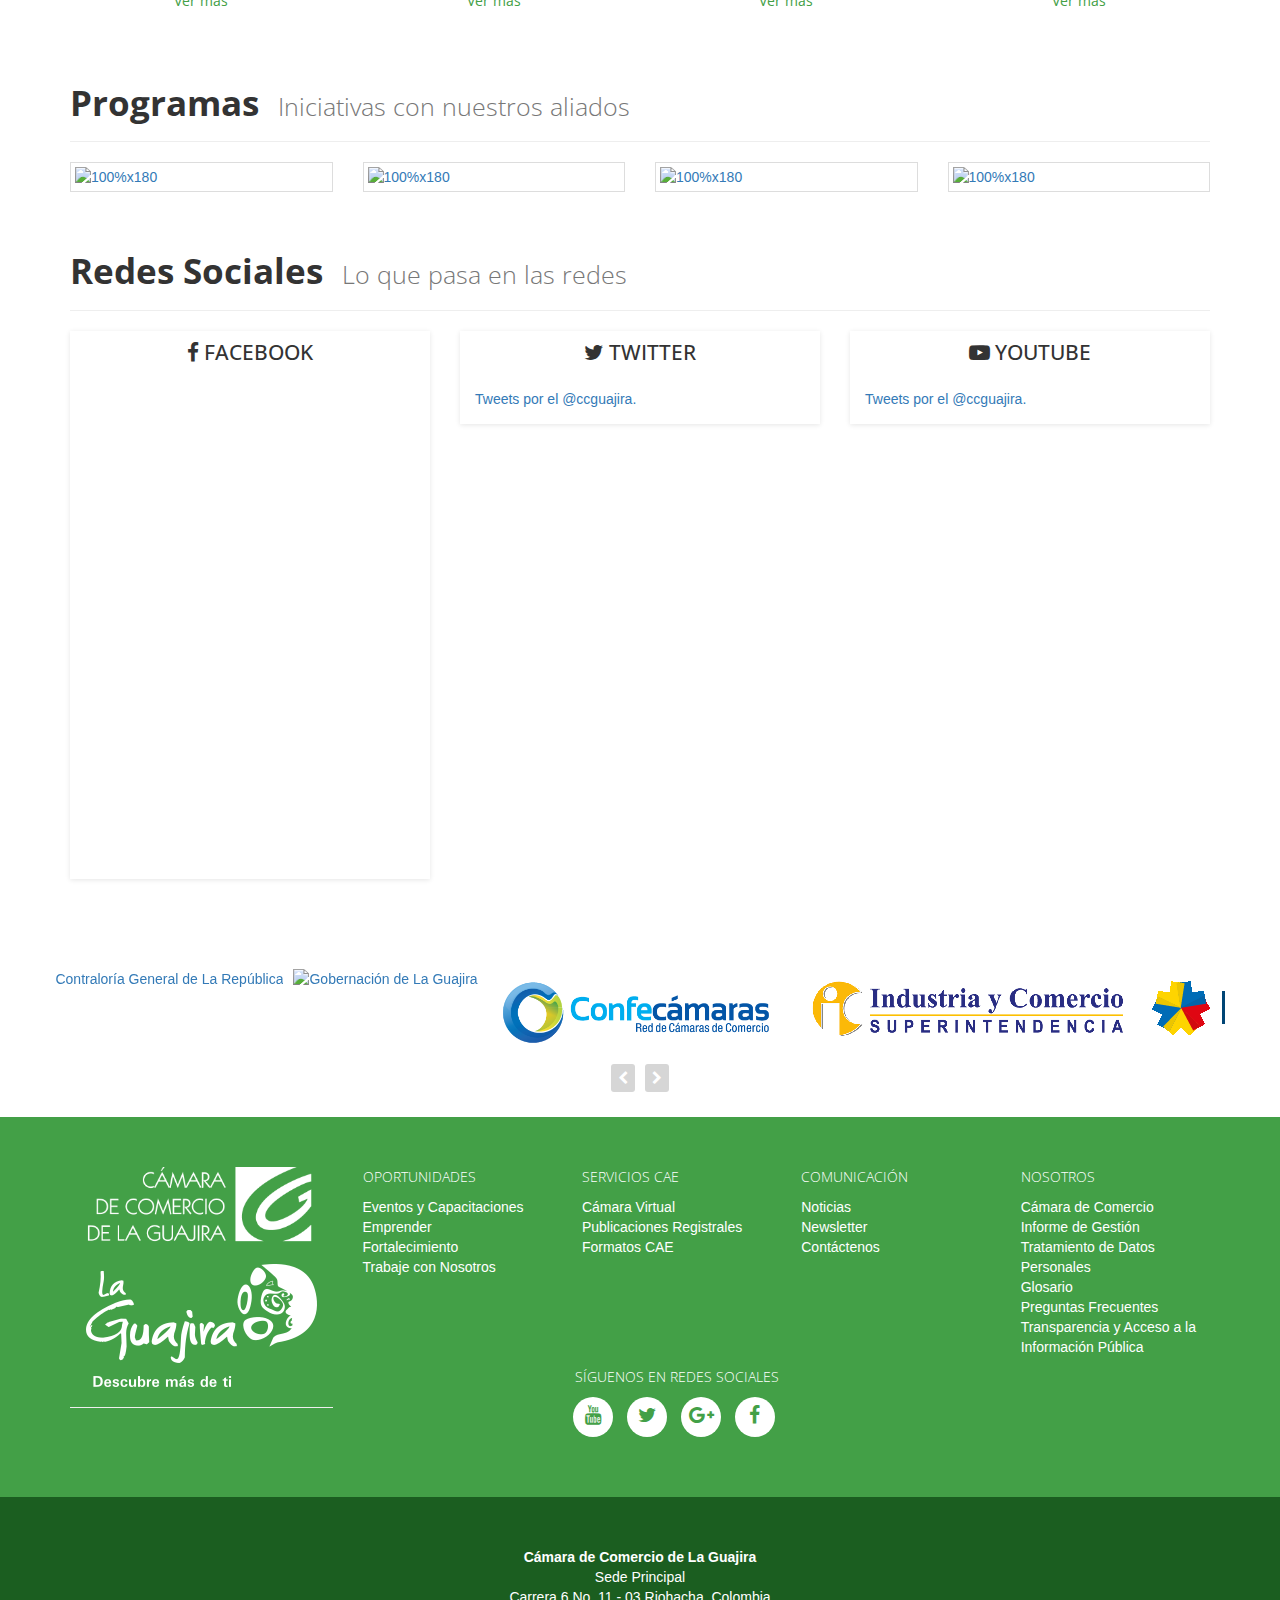
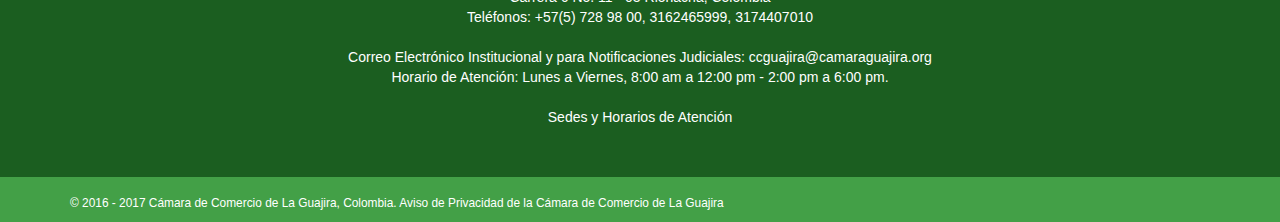
==== commit bfd4de7f: "Index changes" ====
--- a/index.html
+++ b/index.html
@@ -23,6 +23,7 @@
 
 	<!-- Fonts -->
 	<link href="https://fonts.googleapis.com/css?family=Open+Sans:300,400,700,800" rel="stylesheet">
+	<link rel="stylesheet" href="css/custom.css">
 </head>
 <body>
 	<div id="fb-root"></div>
@@ -55,97 +56,50 @@
 										<li><a href="#">Certificados Electrónicos</a></li>
 										<li><a href="#">Crear Empresa</a></li>
 										<li><a href="#">Noticia Mercantil</a></li>
-										<li><a href="#">Registros Públicos</a></li>
 										<li><a href="#">Solicitudes de Inscripción</a></li>
-										<li><a href="#">Registros Públicos</a></li>
 										<li><a href="#">Funcionarios CAE</a></li>
-										<li><a href="#">Registros Públicos</a></li>
 										<li><a href="#">Listado de Beneficiarios Ley 1429</a></li>
-										<li><a href="#">Registros Públicos</a></li>
 									</ul>
                 </li>
                 <li class="dropdown">
                     <a href="#" class="dropdown-toggle" data-toggle="dropdown"><i class="fa fa-fw fa-file-o"></i>Servicios Empresariales<span class="caret"></span></a>
 										<ul class="dropdown-menu" role="menu">
-	                    <li><a href="#">Afiliados</a></li>
-	                    <li><a href="#">Ferias y Misiones</a></li>
-	                    <li><a href="#">Capacitaciones</a></li>
-	                    <li><a href="#">Convocatorias para Desarrollo Empresarial</a></li>
-	                    <li class="dropdown-header">
-												Programas de Desarrollo e Innovación
-											</li>
-			                <li><a href="#">Red de Emprendedores</a></li>
-			                <li><a href="#">Cluster</a></li>
-											<li><a href="#">Testimoniales</a></li>
+	                    <li><a href="#">Desarrollo y Promoción Empresarial</a></li>
+	                    <li><a href="#">Centro Integral de Solución de Conflictos</a></li>
+	                    <li><a href="#">Gestión Cívica y Social</a></li>
 										</ul>
                 </li>
-                <li>
-                    <a href="#" class="dropdown-toggle" data-toggle="dropdown"><i class="fa fa-fw fa-cog"></i>Centro Integral de Solución de Conflictos</a>
-										<ul class="dropdown-menu" role="menu">
-	                    <li><a href="#">Conciliación</a></li>
-	                    <li><a href="#">Arbitraje</a></li>
-											<li><a href="#">Abogados</a></li>
-											<li><a href="#">Tarifas</a></li>
-											<li><a href="#">Jornadas de Conciliación</a></li>
-											<li><a href="#">Conciliación Escolar</a></li>
-											<li><a href="#">Formatos de Conciliación</a></li>
-											<li><a href="#">Calculadora de Conciliación</a></li>
-	                  </ul>
-                </li>
-								<li>
-                    <a href="#" class="dropdown-toggle" data-toggle="dropdown"><i class="fa fa-fw fa-cog"></i>Gestión Cívica y Social</a>
-										<ul class="dropdown-menu" role="menu">
-	                    <li><a href="#">Veedurías</a></li>
-	                    <li><a href="#">Campañas Cívicas</a></li>
-	                  </ul>
-                </li>
-								<li>
-                    <a href="#" class="dropdown-toggle" data-toggle="dropdown"><i class="fa fa-fw fa-cog"></i>Publicaciones</a>
+								<li class="dropdown">
+                    <a href="#" class="dropdown-toggle" data-toggle="dropdown"><i class="fa fa-fw fa-cog"></i>Publicaciones <span class="caret"></span></a>
 										<ul class="dropdown-menu" role="menu">
 	                    <li><a href="#">Informes</a></li>
 	                    <li><a href="#">Investigación</a></li>
-											<li class="dropdown-header">Noticias y Boletines</li>
-											<li><a href="#">Newsletter</a></li>
-											<li class="dropdown-header">Circulares y Avisos Legales</li>
-											<li><a href="#">Cartilla RUES</a></li>
-											<li><a href="#">Publicación de Recursos</a></li>
-											<li><a href="#">Circular Única</a></li>
-											<li><a href="#">SIPREF</a></li>
+											<li><a href="#">Circulares y Avisos Legales</a></li>
+											<li><a href="#">Noticias y Boletines</a></li>
 	                  </ul>
-                </li>
-								<li>
-                    <a href="#"><i class="fa fa-fw fa-cog"></i>Eventos</a>
                 </li>
                 <li class="dropdown">
                   <a href="#" class="dropdown-toggle" data-toggle="dropdown"><i class="fa fa-fw fa-bank"></i> Nosotros <span class="caret"></span></a>
                   <ul class="dropdown-menu" role="menu">
-                    <li class="dropdown-header">Cámara de Comercio</li>
-                    <li><a href="#">Historia</a></li>
-                    <li><a href="#">Misión, Visión, Valores</a></li>
-                    <li><a href="#">Junta Directiva</a></li>
-                    <li><a href="#">Sedes</a></li>
-                    <li><a href="#">Filiales</a></li>
-										<li><a href="#">Galería</a></li>
-										<li><a href="#">Fotos</a></li>
-										<li><a href="#">Videos</a></li>
-										<li class="dropdown-header">Políticas</li>
-										<li><a href="#">Política de Privacidad</a></li>
-										<li><a href="#">Código de Ética y Buen Gobierno</a></li>
-										<li><a href="#">Ley de Transparencia</a></li>
-										<li><a href="#">Política de Datos Personales</a></li>
+                    <li><a href="#">Cámara de Comercio</a></li>
+                    <li><a href="#">Eventos</a></li>
+                    <li><a href="#">Cámara Virtual</a></li>
+                    <li><a href="#">Encuestas</a></li>
+                    <li><a href="#">Contacto</a></li>
                   </ul>
                 </li>
                 <li>
-                    <a href="#"><i class="fa fa-fw fa-plus"></i> Eventos</a>
+                    <a href="#"><i class="fa fa-fw fa-calendar"></i> Eventos y Capacitaciones</a>
                 </li>
                 <li>
-                    <a href="#"><i class="fa fa-fw fa-dropbox"></i> Cámara Virtual</a>
+                    <a href="#"><i class="fa fa-fw fa-desktop"></i> Cámara Virtual</a>
                 </li>
                 <li>
-                    <a href="#"><i class="fa fa-fw fa-twitter"></i> Encuestas</a>
+                    <a href="#"><i class="fa fa-fw fa-book"></i> Encuestas</a>
                 </li>
 								<li class="dropdown-header">Contacto</li>
-								<li><a href="#">PQR</a></li>
+								<li><a href="#">Formulario PQR</a></li>
+								<li><a href="#">Sedes y Horarios de Atención</a></li>
 								<li><a href="#">Preguntas frecuentes</a></li>
             </ul>
         </nav>
@@ -156,20 +110,20 @@
 					<div class="container">
 						<div class="row">
 							<div class="col-xs-12">
-								<ul class="nav navbar-nav hidden-xs">
-									<li><a href="#" title="Formulario de Contacto" class="header-mini-menu"><span class="icon fa fa-pencil-square-o" aria-hidden="true"></span>Contáctenos</a></li>
-									<li><a href="#" title="Ley de Transparencia" class="header-mini-menu"><span class="icon fa fa-eye" aria-hidden="true"></span>Ley de Transparencia</a></li>
-									<li><a href="#" title="Sedes y Horarios de Atención" class="header-mini-menu"><span class="icon fa fa-map-marker" aria-hidden="true"></span>Sedes y Horarios de Atención</a></li>
-								</ul>
-								<div class="nav navbar-right mini-social-menu hidden-xs hidden-sm hidden-md hidden">
-									<p class="navbar-text phone-number"><span class="icon fa fa-phone" aria-hidden="true"></span><a href="tel:+57 (5) 7279800" title="Línea Telefónica de Atención" class="navbar-link">+57 (5) 7279800</a></p>
-									<ul class="nav navbar-nav">
-										<p class="navbar-text"></p>
-										<li><a href="#" title="Facebook Cámara de Comercio de La Guajira" class="navbar-link"><span class="icon fa fa-facebook" aria-hidden="true"></span></a></li>
-										<li><a href="#" title="Twitter de la Cámara de Comercio de La Guajira" class="navbar-link"><span class="icon fa fa-twitter" aria-hidden="true"></span></a></li>
-										<li><a href="#" title="Canal de Youtube de la Cámara de Comercio de La Guajira" class="navbar-link"><span class="icon fa fa-youtube-play" aria-hidden="true"></span></a></li>
-										<li><a href="#" title="Google Plus de Cámara de Comercio de La Guajira" class="navbar-link"><span class="icon fa fa-google-plus" aria-hidden="true"></span></a></li>
+								<div class="row">
+									<ul class="nav navbar-nav col-md-12 hidden-xs hidden-sm visible-md-block visible-lg-block">
+										<li><a href="#" title="Formulario de Contacto" class="header-mini-menu"><span class="icon fa fa-pencil-square-o" aria-hidden="true"></span>Contáctenos</a></li>
+										<li><a href="#" title="Ley de Transparencia" class="header-mini-menu"><span class="icon fa fa-eye" aria-hidden="true"></span>Transparencia y Acceso a la Información Pública</a></li>
+										<li><a href="#" title="Sedes y Horarios de Atención" class="header-mini-menu"><span class="icon fa fa-map-marker" aria-hidden="true"></span>Sedes y Horarios de Atención</a></li>
 									</ul>
+									<div class="col-md-4 hidden">
+										<div class="input-group">
+											<input type="text" class="form-control" placeholder="Buscar...">
+											<span class="input-group-btn">
+												<button class="btn btn-default" type="button"><span class="fa fa-search"></span></button>
+											</span>
+										</div><!-- /input-group -->
+									</div>
 								</div>
 							</div>
 						</div>
@@ -178,7 +132,7 @@
 				<section class="main-navigation">
 					<div class="container">
 						<div class="row">
-							<div id="hamburguer" class="hidden-md hidden-lg col-xs-1 col-sm-1 col-xs-pull-2 col-sm-pull-2 ">
+							<div id="hamburguer" class="hidden-md hidden-lg col-xs-1 col-sm-1">
 								<div class="wrap-hamburguer">
 									<button type="button" class="hamburger is-closed animated fadeInLeft" data-toggle="offcanvas">
 										<span class="hamb-top"></span>
@@ -187,7 +141,7 @@
 									</button>
 								</div>
 							</div>
-							<div class="visible-md visible-lg col-xs-10 col-sm-10 col-md-9 main-navigation-wrap">
+							<div class="visible-md-inline-block visible-lg-inline-block col-xs-10 col-sm-10 col-md-9 main-navigation-wrap">
 								<nav class="navbar navbar-main" role="navigation">
 									<div id="main-menu" class="navbar-collapse collapse">
 									  <ul class="nav navbar-nav">
@@ -205,20 +159,19 @@
 														<ul>
 															<li>
 																<a href="http://siiguajira.confecamaras.co/disparador.php?accion=invitado&amp;_empresa=30" title="Cámara de Comercio en línea" target="blank">
-    															<img src="http://www.camaraguajira.org/images/banners/camara-virtual-sii8-confecamaras.png" alt="Plataforma de servicios virtuales de la Cámara de Comercio de La Guajira">
-  															</a>
+																	<img src="http://www.camaraguajira.org/images/banners/camara-virtual-sii8-confecamaras.png" alt="Plataforma de servicios virtuales de la Cámara de Comercio de La Guajira">
+																</a>
 															</li>
 															<li>
 																<a href="http://www.rues.org.co/RUES_Web/Certificados" title="Obtenga su certificado de Cámara de Comercio" target="blank">
-    															<img src="http://www.camaraguajira.org/images/banners/certificado-electronico-rues-confecamaras.png" alt="Expida su certificado en línea">
-  															</a>
+																	<img src="http://www.camaraguajira.org/images/banners/certificado-electronico-rues-confecamaras.png" alt="Expida su certificado en línea">
+																</a>
 															</li>
 															<li>
 																<a href="http://siiguajira.confecamaras.co/disparador.php?accion=invitado&amp;_empresa=30" title="Cámara de Comercio en línea" target="blank">
-	    														<img src="img/camara-virtual-servicios-online-guajira.png" alt="Plataforma de servicios virtuales de la Cámara de Comercio de La Guajira">
-	  														</a>
+																	<img src="img/camara-virtual-servicios-online-guajira.png" alt="Plataforma de servicios virtuales de la Cámara de Comercio de La Guajira">
+																</a>
 															</li>
-
 														</ul>
 													</li>
 													<li class="col-sm-4">
@@ -239,90 +192,28 @@
 													<li class="col-sm-4">
 														<ul>
 															<li class="dropdown-header"><a href="#">Centro de Atención Empresarial</a></li>
-															<li><a href="#">Sistema Preventivo de Fraudes (SIPREF)</a></li>
-															<li><a href="#">Cartilla de Procesos Nacionales RUES</a></li>
 															<li><a href="#">Tarifas Registros Públicos CAE</a></li>
-															<li><a href="#">Publicación de Recursos</a></li>
 															<li><a href="#">Listado de Beneficiarios Ley 1429</a></li>
-															<li><a href="#">Aviso Prestadores Servicios Turísticos</a></li>
 															<li><a href="#">Funcionarios CAE</a></li>
 															<li><a href="#">Noticia Mercantil</a></li>
 															<li><a href="#">Solicitudes de Inscripción</a></li>
-															<li>
-																<a href="http://www.camaraguajira.org/pdf/Circular.pdf" title="Numeral 1.1.4.5 capítulo primero, Título VIII de la Circular Única de la SIC  ">Circular Única SIC</a>
-															</li>
 														</ul>
 													</li>
 												</ul>
 											</li>
 											<li class="dropdown mega-dropdown">
-												<a href="#contact" class="dropdown-toggle" data-toggle="dropdown" role="button" aria-haspopup="true" aria-expanded="false">Promoción y Desarrollo</a>
+												<a href="#contact" class="dropdown-toggle" data-toggle="dropdown" role="button" aria-haspopup="true" aria-expanded="false">Servicios Empresariales</a>
 												<ul class="dropdown-menu mega-dropdown-menu row">
 													<li class="col-sm-4">
 														<ul>
-															<li>
-																<div id="myCarousel" class="carousel slide" data-ride="carousel">
-																	<div class="carousel-inner">
-																		<div class="item active">
-																			<a href="#"><img src="http://www.camaraguajira.org/images/banners/programas/turismo-emprende-camara-guajira.png" class="img-responsive" alt="Primer Programa"></a>
-																		</div><!-- End Item -->
-																		<div class="item">
-																			<a href="#"><img src="http://www.camaraguajira.org/images/banners/convocatoria-crea-emprende-joven-guajira-2017-terminos-referencia.png" class="img-responsive" alt="Segundo Programa"></a>
-																		</div><!-- End Item -->
-																		<div class="item">
-																			<a href="#"><img src="http://www.camaraguajira.org/images/banners/programas/banner-innovacion-negocios.png" class="img-responsive" alt="Tercer Programa"></a>
-																		</div><!-- End Item -->
-																	</div><!-- End Carousel Inner -->
-																</div><!-- /.carousel -->
-															</li>
-															<li class="divider"></li>
-															<li><a href="#">Ver todos los programas <span class="glyphicon glyphicon-chevron-right pull-right"></span></a></li>
-														</ul>
-													</li>
-													<li class="col-sm-4">
-														<ul>
-															<li class="dropdown-header">
-																<a href="#">Promoción Empresarial</a>
-															</li>
-															<li class="desc">
-																	<a href="#">Ferias y misiones para la promoción de oportunidades de negocio y apertura de nuevos mercados.</a>
-															</li>
-															<li class="divider"></li>
-															<li class="dropdown-header">
-																<a href="#">Programas para el Desarrollo Empresarial</a>
-															</li>
-															<li class="desc">
-																	<a href="#">Programas para la creación y fortalecimiento de negocios.</a>
-															</li>
-														</ul>
-													</li>
-													<li class="col-sm-4">
-														<ul>
-															<li class="dropdown-header"><a href="#">Empresarios y Emprendedores</a></li>
+															<li class="dropdown-header"><a href="#">Desarrollo y Promoción Empresarial</a></li>
+															<li><a href="#">Afiliados</a></li>
+															<li><a href="#">Ferias y Misiones</a></li>
 															<li><a href="#">Capacitaciones</a></li>
-															<li><a href="#">Ciencia, Tecnología e Innovación</a></li>
-															<li><a href="#">Afiliados</a></li>
+															<li><a href="#">Convocatorias de Desarrollo Empresarial</a></li>
+															<li><a href="#">Programas de Desarrollo e Innovación</a></li>
+															<li><a href="#">Testimoniales</a></li>
 															<li><a href="#">Expoguajira</a></li>
-														</ul>
-													</li>
-												</ul>
-											</li>
-											<li class="dropdown mega-dropdown">
-												<a href="#contact" class="dropdown-toggle" data-toggle="dropdown" role="button" aria-haspopup="true" aria-expanded="false">Conciliación y Arbitraje</a>
-												<ul class="dropdown-menu mega-dropdown-menu row">
-													<li class="col-sm-4">
-														<ul>
-															<li>
-																<div id="myCarousel" class="carousel slide" data-ride="carousel">
-																	<div class="carousel-inner">
-																		<div class="item active">
-																			<a href="#"><img src="https://2.bp.blogspot.com/-cK3anlJPRbw/WBcOQdqOIXI/AAAAAAAAifE/ywEe27ly1oQZJ_grQl7E7rPUauYnJz_eQCEw/s640/camara.jpg" class="img-responsive" alt="Centro Integral de Solución de Conflictos"></a>
-																		</div><!-- End Item -->
-																	</div><!-- End Carousel Inner -->
-																</div><!-- /.carousel -->
-															</li>
-															<li class="divider"></li>
-															<li><a href="#" class="text-center">Conocer el CISC <span class="glyphicon glyphicon-chevron-right pull-right"></span></a></li>
 														</ul>
 													</li>
 													<li class="col-sm-4">
@@ -331,9 +222,50 @@
 															<li><a href="#">Abogados del Centro Integral de Solución de Conflictos</a></li>
 															<li><a href="#">Tarifas de Conciliación y Arbitraje</a></li>
 															<li><a href="#">Jornadas de Conciliación</a></li>
-															<li class="dropdown-header"><a href="#">Formatos y Herramientas</a></li>
+															<li class="dropdown-header"><a href="#"><h4>Formatos y Herramientas</h4></a></li>
 															<li><a href="#">Formatos de Solicitud de Conciiación</a></li>
 															<li><a href="#">Calculadora de Tarifas de Conciliación</a></li>
+														</ul>
+													</li>
+													<li class="col-sm-4">
+														<ul>
+															<li class="dropdown-header"><a href="#">Gestión Cívica y Social</a></li>
+															<li><a href="#">Veedurías Ciudadanas</a></li>
+															<li><a href="#">Campañas Cívicas</a></li>
+														</ul>
+													</li>
+												</ul>
+											</li>
+											<li class="dropdown mega-dropdown">
+												<a href="#contact" class="dropdown-toggle" data-toggle="dropdown" role="button" aria-haspopup="true" aria-expanded="false">Publicaciones</a>
+												<ul class="dropdown-menu mega-dropdown-menu row">
+													<li class="col-sm-4">
+														<ul>
+															<li class="dropdown-header"><a href="#">Informes</a></li>
+															<li><a href="#">Informe de Gestión</a></li>
+															<li><a href="#">Informe Socioeconómico de La Guajira</a></li>
+															<li><a href="#">Informe Expoguajira</a></li>
+															<li class="dropdown-header"><a href="#">Investigación</a></li>
+															<li><a href="#">Boletines</a></li>
+															<li><a href="#">Encuestas</a></li>
+															<li><a href="#">Estudios Socioeconómicos</a></li>
+														</ul>
+													</li>
+													<li class="col-sm-4">
+														<ul>
+															<li class="dropdown-header"><a href="#">Circulares y Avisos Legales</a></li>
+															<li><a href="#">Cartilla de Procesos Nacionales RUES</a></li>
+															<li><a href="#">Publicación de Recursos</a></li>
+															<li><a href="#">Circular Única SIC</a></li>
+															<li><a href="#">Sistema Preventivo de Fraudes SIPREF</a></li>
+															<li><a href="#">Aviso Prestadores de Servicios Turísticos</a></li>
+														</ul>
+													</li>
+													<li class="col-sm-4">
+														<ul>
+															<li class="dropdown-header"><a href="#">Noticias y Boletines</a></li>
+															<li><a href="#">Noti Cámara</a></li>
+															<li><a href="#">Newsletter</a></li>
 														</ul>
 													</li>
 												</ul>
@@ -372,10 +304,12 @@
 												</li>
 												<li class="col-sm-4">
 													<ul>
-														<li class="dropdown-header"><a href="#">Publicaciones</a></li>
+														<li><a href="#">Preguntas Frecuentes</a></li>
+														<li><a href="#">Glosario</a></li>
 														<li><a href="#">Políticas</a></li>
-														<li><a href="#">Ley de Transparencia</a></li>
-														<li><a href="#">Todas las Publicaciones</a></li>
+														<li><a href="#">Transparencia y Acceso a la Información Pública</a></li>
+														<li><a href="#">Calendario de Eventos</a></li>
+														<li><a href="#">Galería</a></li>
 														<li role="separator" class="divider"></li>
 														<li class="dropdown-header"><a href="#">Contáctenos</a></li>
 														<li><a href="#">Formulario PQRS</a></li>
@@ -387,10 +321,11 @@
 								</div><!--/.nav-collapse -->
 							</nav>
 						</div>
-						<div class="col-xs-2 col-sm-2 col-md-3">
-							<h1 id="logo navbar-brand" class="logo">
+						<div class="helper-logo hidden-md hidden-lg col-xs-5 col-sm-7"></div>
+						<div class="col-xs-2 col-sm-2 col-md-3 col-lg-3">
+							<h1 id="logo" class="navbar-brand" >
 								<a href="http://www.camaraguajira.org/" title="Cámara de Comecio de La Guajira" class="brand">
-									<img id="logo" src="http://www.camaraguajira.org/images/camara-de-comercio-guajira-logo.png" alt="Cámara de Comercio de La Guajira"/>
+									<img src="http://www.camaraguajira.org/images/camara-de-comercio-guajira-logo.png" alt="Cámara de Comercio de La Guajira"/>
 								</a>
 							</h1>
 						</div>
@@ -398,31 +333,34 @@
 				</div>
 			</section>
 		</header>
+
+<!-- ||||||||||||||||||||||||| SHOWCASE ||||||||||||||||||||||||| -->
+
 		<section class="showcase" role="main">
-				<div class="wrap">
-					<!-- <div class="background-blur"></div> -->
-					<div class="container">
-						<div class="jumbotron">
-							<div class="owl-carousel owl-theme owl-banner-main">
-								<div class="item">
-									<img src="img/banners/main/mercadeo-2017.png" alt="Renueva Ahora Tu Matrícula Mercantil" />
-								</div>
-								<div class="item">
-									<img src="img/banners/main/mercadeo-sostenible-2017.png" alt="Renueva Ahora Tu Matrícula Mercantil" />
-								</div>
-								<div class="item">
-									<img src="img/banners/main/784X295.jpg" alt="Renueva Ahora Tu ESADL" />
-								</div>
-							</div>
-						</div>
-					</div>
+			<div class="wrap">
+				<!-- <div class="background-blur"></div> -->
+				<div class="jumbotron">
+						<div id="main-carousel" class="owl-carousel owl-theme owl-banner-main">
+							<div class="item">
+								<img src="img/banners/main/mercadeo-2017.png" alt="Renueva Ahora Tu Matrícula Mercantil" />
+							</div>
+							<div class="item">
+								<img src="img/banners/main/mercadeo-sostenible-2017.png" alt="Renueva Ahora Tu Matrícula Mercantil" />
+							</div>
+							<div class="item">
+								<img src="img/banners/main/784X295.jpg" alt="Renueva Ahora Tu ESADL" />
+							</div>
+						</div>
 				</div>
-			</section>
-
-		  <section class="services">
-		  	<div class="wrap">
-		    	<div class="container">
-			    	<div class="row services-panel">
+			</div>
+		</section>
+
+<!-- ||||||||||||||||||||||||| SERVICIOS ||||||||||||||||||||||||| -->
+
+		<section class="services">
+		 	<div class="wrap">
+		  	<div class="container">
+			  	<div class="row services-panel">
 				    	<div class="col-md-12">
 								<h2>Servicios en línea</h2>
 				    	</div>
@@ -433,7 +371,7 @@
 							<h3>Matricular una Empresa</h3>
 							<p>Quiero registrar un negocio o actividad comercial.</p>
 
-							<p><a href="/inscripciones/ideacion/">VER MÁS <span class="fa fa-chevron-right"></span></a></p>
+							<p><a href="#">VER MÁS <span class="fa fa-chevron-right"></span></a></p>
 
 						</div>
 
@@ -442,7 +380,7 @@
 							<h3>Renovar mi Registro</h3>
 							<p>Quiero renovar un negocio, una sociedad u otra actividad comercial.</p>
 
-							<p><a href="https://apps.co/inscripciones/consolidacion/">VER MÁS <span class="fa fa-chevron-right"></span></a></p>
+							<p><a href="#">VER MÁS <span class="fa fa-chevron-right"></span></a></p>
 						</div>
 
 						<div class="col-xs-12 col-sm-6 col-md-4 col-lg-4 item">
@@ -450,7 +388,7 @@
 							<h3>Certificado Electrónico</h3>
 							<p>Quiero comprar un certificado de cámara de comercio en línea.</p>
 
-							<p><a href="https://apps.co/inscripciones/entrenamiento/">VER MÁS <span class="fa fa-chevron-right"></span></a></p>
+							<p><a href="#">VER MÁS <span class="fa fa-chevron-right"></span></a></p>
 
 						</div>
 
@@ -459,7 +397,7 @@
 							<h3>Renovar un Proponente</h3>
 							<p>Quiero renovar mi inscripción en el Registro Único de Proponentes</p>
 
-							<p><a href="https://apps.co/clasificados/">VER MÁS <span class="fa fa-chevron-right"></span></a></p>
+							<p><a href="#">VER MÁS <span class="fa fa-chevron-right"></span></a></p>
 
 						</div>
 
@@ -468,214 +406,353 @@
 							<h3>Consultar Estado de Trámite</h3>
 							<p>Realicé una operación y quiera saber estado de mi trámite en cámara de comercio.</p>
 
-							<p><a href="https://apps.co/comunicaciones/noticias/">VER MÁS <span class="fa fa-chevron-right"></span>
+							<p><a href="#">VER MÁS <span class="fa fa-chevron-right"></span>
 							</a></p>
-
 						</div>
 
 						<div class="col-xs-12 col-sm-6 col-md-4 col-lg-4 item">
 							<span class="fa fa-check icon"></span>
 							<h3>Consulta de Expedientes</h3>
 							<p>Utilice esta opción para la consulta de información de los registros públicos</p>
-
-						<p><a href="https://apps.co/clasificados/">VER MÁS <span class="fa fa-chevron-right"></span></a></p>
-
-						</div>
-					</div>
-		    	</div>
-		  	</div>
-		  </section>
+							<p><a href="#">VER MÁS <span class="fa fa-chevron-right"></span></a></p>
+						</div>
+
+					</div>
+					<div class="row">
+						<div class="col-xs-6 col-sm-6 col-md-6 col-lg-6 text-right">
+								<a href="http://siiguajira.confecamaras.co/disparador.php?accion=invitado&amp;_empresa=30" title="Cámara de Comercio en línea" target="blank">
+									<img src="http://www.camaraguajira.org/images/banners/camara-virtual-sii8-confecamaras.png" alt="Plataforma de servicios virtuales de la Cámara de Comercio de La Guajira">
+								</a>
+						</div>
+						<div class="col-xs-6 col-sm-6 col-md-6 col-lg-6 text-left">
+							<a href="http://www.rues.org.co/RUES_Web/Certificados" title="Obtenga su certificado de Cámara de Comercio" target="blank">
+								<img src="http://www.camaraguajira.org/images/banners/certificado-electronico-rues-confecamaras.png" alt="Expida su certificado en línea">
+							</a>
+						</div>
+					</div>
+		    </div>
+		  </div>
+		 </section>
+
+	<!-- ||||||||||||||||||||||||| NOTICIAS ||||||||||||||||||||||||| -->
 
 			<section class="news">
 				<div class="container">
-					<div class="page-header">
-						<h2>Noticias <small>Actualidad empresarial de La Guajira</small> </h2>
-					</div>
 					<div class="row">
-				    <div class="col-sm-6 col-md-4 m-b-lg">
-							<div class="panel panel-default panel-news m-b-0">
-								<div class="panel-heading">
-									<img src="http://www.camaraguajira.org/images/news/comite-plan-apertura-frontera.jpg" alt="Noticia 1">
-								</div>
-								<div class="panel-body text-center">
-									<div class="share">
-										<a href="#" title="Compartir en Facebook" class="facebook"><span class="fa fa-facebook"></span></a>
-										<a href="#" title="Compartir en Twitter" class="twitter"><span class="fa fa-twitter"></span></a>
-										<a href="#" title="Enviar a un amigo" class="mail"><span class="fa fa-envelope"></span></a>
+						<div class="col-xs-12 col-sm-12 col-md-8 col-lg-8">
+							<div class="page-header">
+								<h2>Noticias<small>Actualidad empresarial de La Guajira</small></h2>
+							</div>
+							<div class="row">
+						    <div class="col-xs-12 col-sm-6 col-md-6 col-lg-6 m-b-lg">
+									<div class="panel panel-default panel-news m-b-0">
+										<div class="panel-heading">
+											<img src="http://www.camaraguajira.org/images/news/comite-plan-apertura-frontera.jpg" alt="Noticia 1">
+										</div>
+										<div class="panel-body text-center">
+											<div class="share">
+												<a href="#" title="Compartir en Facebook" class="facebook"><span class="fa fa-facebook"></span></a>
+												<a href="#" title="Compartir en Twitter" class="twitter"><span class="fa fa-twitter"></span></a>
+												<a href="#" title="Enviar a un amigo" class="mail"><span class="fa fa-envelope"></span></a>
+											</div>
+											<h3 class="panel-title">
+												<a href="#" title="" class="">
+													Camcomercio Participa en Plan Apertura de La Frontera
+												</a>
+											</h3>
+											<p class="news-intro-text">La Cámara de Comercio de La Guajira ha venido participando en las sesiones de trabajo de la mesa técnica de frontera para el departamento de La ...</p>
+											<a href="noticias/11.html" title="" class="btn btn-link read-more">
+												<span class="fa fa-add-user"></span> Ver más
+											</a>
+											<div class="row meta-data hidden-xs">
+												<div class="col-sm-2 col-md-2 col-lg-2 meta"><small class="shared"><span class="fa fa-eye"></span> 12</small></div>
+												<div class="col-sm-2 col-md-2 col-lg-2 meta"><small class="commented"><span class="fa fa-comment"></span> 15</small></div>
+												<div class="col-sm-8 col-md-8 col-lg-8 meta text-right"><small class="date"><span class="fa fa-calendar-o"></span> 22 de marzo de 2017</small></div>
+											</div>
+										</div>
 									</div>
-									<h3 class="panel-title">
-										<a href="#" title="" class="">
-											Camcomercio Participa en Plan Apertura de La Frontera
-										</a>
-									</h3>
-									<p class="news-intro-text">La Cámara de Comercio de La Guajira ha venido participando en las sesiones de trabajo de la mesa técnica de frontera para el departamento de La ...</p>
-									<a href="noticias/11.html" title="" class="btn btn-link read-more">
-										<span class="fa fa-add-user"></span> Ver más
-									</a>
-									<div class="row meta-data hidden-xs">
-										<div class="col-sm-2 col-md-2 col-lg-2 meta"><small class="shared"><span class="fa fa-eye"></span> 12</small></div>
-										<div class="col-sm-2 col-md-2 col-lg-2 meta"><small class="commented"><span class="fa fa-comment"></span> 15</small></div>
-										<div class="col-sm-8 col-md-8 col-lg-8 meta text-right"><small class="date"><span class="fa fa-calendar-o"></span> 22 de marzo de 2017</small></div>
+								</div>
+						    <div class="col-xs-12 col-sm-6 col-md-6 col-lg-6 m-b-lg">
+									<div class="panel panel-default panel-news m-b-0">
+										<div class="panel-heading">
+											<img src="http://www.camaraguajira.org/images/banners/programas/turismo-emprende-camara-guajira.png" alt="Noticia 1">
+										</div>
+										<div class="panel-body text-center">
+											<div class="share">
+												<a href="#" title="Compartir en Facebook" class="facebook"><span class="fa fa-facebook"></span></a>
+												<a href="#" title="Compartir en Twitter" class="twitter"><span class="fa fa-twitter"></span></a>
+												<a href="#" title="Enviar a un amigo" class="mail"><span class="fa fa-envelope"></span></a>
+											</div>
+											<h3 class="panel-title">
+												<a href="#" title="" class="">
+													Convocatoria Turismo Emprende
+												</a>
+											</h3>
+											<p class="news-intro-text">ANTECEDENTES La Asociación Ecopetrol Chevron, la Cámara de Comercio de La Guajira, La Fundación Guajira Competitiva y el SENA ...</p>
+											<a href="noticias/11.html" title="" class="btn btn-link m-b read-more">
+												<span class="fa fa-add-user"></span> Ver más
+											</a>
+											<div class="row meta-data hidden-xs">
+												<div class="col-sm-2 col-md-2 col-lg-2 meta"><small class="shared"><span class="fa fa-eye"></span> 12</small></div>
+												<div class="col-sm-2 col-md-2 col-lg-2 meta"><small class="commented"><span class="fa fa-comment"></span> 15</small></div>
+												<div class="col-sm-8 col-md-8 col-lg-8 meta text-right"><small class="date"><span class="fa fa-calendar-o"></span> 22 de marzo de 2017</small></div>
+											</div>
+										</div>
 									</div>
 								</div>
-							</div>
-						</div>
-				    <div class="col-sm-6 col-md-4 m-b-lg">
-							<div class="panel panel-default panel-news m-b-0">
-								<div class="panel-heading">
-									<img src="http://www.camaraguajira.org/images/banners/programas/turismo-emprende-camara-guajira.png" alt="Noticia 1">
-								</div>
-								<div class="panel-body text-center">
-									<div class="share">
-										<a href="#" title="Compartir en Facebook" class="facebook"><span class="fa fa-facebook"></span></a>
-										<a href="#" title="Compartir en Twitter" class="twitter"><span class="fa fa-twitter"></span></a>
-										<a href="#" title="Enviar a un amigo" class="mail"><span class="fa fa-envelope"></span></a>
+								<div class="clearfix visible-sm-block"></div>
+						    <div class="col-xs-12 col-sm-6 col-md-6 col-lg-6 m-b-lg">
+									<div class="panel panel-default panel-news m-b-0">
+										<div class="panel-heading">
+											<img src="http://www.camaraguajira.org/images/news/banner-rueda-negocios-turismo-guajira-2016.jpg" alt="Noticia 1">
+										</div>
+										<div class="panel-body text-center">
+											<div class="share">
+												<a href="#" title="Compartir en Facebook" class="facebook"><span class="fa fa-facebook"></span></a>
+												<a href="#" title="Compartir en Twitter" class="twitter"><span class="fa fa-twitter"></span></a>
+												<a href="#" title="Enviar a un amigo" class="mail"><span class="fa fa-envelope"></span></a>
+											</div>
+											<h3 class="panel-title">
+												<a href="#" title="" class="">Rueda de Negocios Sector Turismo</a>
+											</h3>
+											<p class="news-intro-text">La Red Regional de Emprendimiento realizará el viernes 22 de julio de 7:30 am. a 3:00 pm. en la Plazoleta del Centro Comercial Viva Wajira ...</p>
+											<a href="noticias/11.html" title="" class="btn btn-link m-b read-more">
+												<span class="fa fa-add-user"></span> Ver más
+											</a>
+											<div class="row meta-data hidden-xs">
+												<div class="col-sm-2 col-md-2 col-lg-2 meta"><small class="shared"><span class="fa fa-eye"></span> 12</small></div>
+												<div class="col-sm-2 col-md-2 col-lg-2 meta"><small class="commented"><span class="fa fa-comment"></span> 15</small></div>
+												<div class="col-sm-8 col-md-8 col-lg-8 meta text-right"><small class="date"><span class="fa fa-calendar-o"></span> 22 de marzo de 2017</small></div>
+											</div>
+										</div>
 									</div>
-									<h3 class="panel-title">
-										<a href="#" title="" class="">
-											Convocatoria Turismo Emprende
-										</a>
-									</h3>
-									<p class="news-intro-text">ANTECEDENTES La Asociación Ecopetrol Chevron, la Cámara de Comercio de La Guajira, La Fundación Guajira Competitiva y el SENA ...</p>
-									<a href="noticias/11.html" title="" class="btn btn-link m-b read-more">
-										<span class="fa fa-add-user"></span> Ver más
-									</a>
-									<div class="row meta-data hidden-xs">
-										<div class="col-sm-2 col-md-2 col-lg-2 meta"><small class="shared"><span class="fa fa-eye"></span> 12</small></div>
-										<div class="col-sm-2 col-md-2 col-lg-2 meta"><small class="commented"><span class="fa fa-comment"></span> 15</small></div>
-										<div class="col-sm-8 col-md-8 col-lg-8 meta text-right"><small class="date"><span class="fa fa-calendar-o"></span> 22 de marzo de 2017</small></div>
+								</div>
+								<div class="col-xs-12 col-sm-6 col-md-6 col-lg-6 m-b-lg">
+									<div class="panel panel-default panel-news m-b-0">
+										<div class="panel-heading">
+											<img src="http://www.camaraguajira.org/images/events/banner-gestion-internacional-turismo-guajira-2016.jpg" alt="Noticia 1">
+										</div>
+										<div class="panel-body text-center">
+											<div class="share">
+												<a href="#" title="Compartir en Facebook" class="facebook"><span class="fa fa-facebook"></span></a>
+												<a href="#" title="Compartir en Twitter" class="twitter"><span class="fa fa-twitter"></span></a>
+												<a href="#" title="Enviar a un amigo" class="mail"><span class="fa fa-envelope"></span></a>
+											</div>
+											<h3 class="panel-title">
+												<a href="#" title="" class="">Gestión Internacional del Turismo
+												</a>
+											</h3>
+											<p class="news-intro-text">El Ministerio de Comercio, Industria y Turismo, ProColombia, Cámara de Comercio de La Guajira, Gobernación de La Guajira, Alcaldía Distrital ...</p>
+											<a href="noticias/11.html" title="" class="btn btn-link m-b read-more">
+												<span class="fa fa-add-user"></span> Ver más
+											</a>
+											<div class="row meta-data hidden-xs">
+												<div class="col-sm-2 col-md-2 col-lg-2 meta"><small class="shared"><span class="fa fa-eye"></span> 12</small></div>
+												<div class="col-sm-2 col-md-2 col-lg-2 meta"><small class="commented"><span class="fa fa-comment"></span> 15</small></div>
+												<div class="col-sm-8 col-md-8 col-lg-8 meta text-right"><small class="date"><span class="fa fa-calendar-o"></span> 22 de marzo de 2017</small></div>
+											</div>
+										</div>
 									</div>
 								</div>
-							</div>
-						</div>
-						<div class="clearfix visible-sm-block"></div>
-				    <div class="col-sm-6 col-md-4 m-b-lg">
-							<div class="panel panel-default panel-news m-b-0">
-								<div class="panel-heading">
-									<img src="http://www.camaraguajira.org/images/news/banner-rueda-negocios-turismo-guajira-2016.jpg" alt="Noticia 1">
-								</div>
-								<div class="panel-body text-center">
-									<div class="share">
-										<a href="#" title="Compartir en Facebook" class="facebook"><span class="fa fa-facebook"></span></a>
-										<a href="#" title="Compartir en Twitter" class="twitter"><span class="fa fa-twitter"></span></a>
-										<a href="#" title="Enviar a un amigo" class="mail"><span class="fa fa-envelope"></span></a>
+								<div class="clearfix visible-sm-block"></div>
+								<div class="col-xs-12 col-sm-6 col-md-6 col-lg-6 m-b-lg">
+									<div class="panel panel-default panel-news m-b-0">
+										<div class="panel-heading">
+											<img src="http://www.camaraguajira.org/images/banners/camara-comercio-la-guajira-informa.png" alt="Noticia 1">
+										</div>
+										<div class="panel-body text-center">
+											<div class="share">
+												<a href="#" title="Compartir en Facebook" class="facebook"><span class="fa fa-facebook"></span></a>
+												<a href="#" title="Compartir en Twitter" class="twitter"><span class="fa fa-twitter"></span></a>
+												<a href="#" title="Enviar a un amigo" class="mail"><span class="fa fa-envelope"></span></a>
+											</div>
+											<h3 class="panel-title">
+												<a href="#" title="" class="">
+													Comunicado: Asociación Indígena de La Guajira Waya Wayuu
+												</a>
+											</h3>
+											<p class="news-intro-text">El Presidente Ejecutivo de la Cámara de Comercio de La Guajira, Alvaro Romero Guerrero se permite hacer claridad ante la ciudadanía sobre la ...</p>
+											<a href="noticias/11.html" title="" class="btn btn-link m-b read-more">
+												<span class="fa fa-add-user"></span> Ver más
+											</a>
+											<div class="row meta-data hidden-xs">
+												<div class="col-sm-2 col-md-2 col-lg-2 meta"><small class="shared"><span class="fa fa-eye"></span> 12</small></div>
+												<div class="col-sm-2 col-md-2 col-lg-2 meta"><small class="commented"><span class="fa fa-comment"></span> 15</small></div>
+												<div class="col-sm-8 col-md-8 col-lg-8 meta text-right"><small class="date"><span class="fa fa-calendar-o"></span> 22 de marzo de 2017</small></div>
+											</div>
+										</div>
 									</div>
-									<h3 class="panel-title">
-										<a href="#" title="" class="">Rueda de Negocios Sector Turismo</a>
-									</h3>
-									<p class="news-intro-text">La Red Regional de Emprendimiento realizará el viernes 22 de julio de 7:30 am. a 3:00 pm. en la Plazoleta del Centro Comercial Viva Wajira ...</p>
-									<a href="noticias/11.html" title="" class="btn btn-link m-b read-more">
-										<span class="fa fa-add-user"></span> Ver más
-									</a>
-									<div class="row meta-data hidden-xs">
-										<div class="col-sm-2 col-md-2 col-lg-2 meta"><small class="shared"><span class="fa fa-eye"></span> 12</small></div>
-										<div class="col-sm-2 col-md-2 col-lg-2 meta"><small class="commented"><span class="fa fa-comment"></span> 15</small></div>
-										<div class="col-sm-8 col-md-8 col-lg-8 meta text-right"><small class="date"><span class="fa fa-calendar-o"></span> 22 de marzo de 2017</small></div>
+								</div>
+								<div class="col-xs-12 col-sm-6 col-md-6 col-lg-6 m-b-lg">
+									<div class="panel panel-default panel-news m-b-0">
+										<div class="panel-heading">
+											<img src="http://www.camaraguajira.org/images/camara-cerca-empresarios-guajira.jpg" alt="Noticia 1">
+										</div>
+										<div class="panel-body text-center">
+											<div class="share">
+												<a href="#" title="Compartir en Facebook" class="facebook"><span class="fa fa-facebook"></span></a>
+												<a href="#" title="Compartir en Twitter" class="twitter"><span class="fa fa-twitter"></span></a>
+												<a href="#" title="Enviar a un amigo" class="mail"><span class="fa fa-envelope"></span></a>
+											</div>
+											<h3 class="panel-title">
+												<a href="#" title="" class="">
+													Cámara Más Cerca de sus Empresarios
+												</a>
+											</h3>
+											<p class="news-intro-text">Con el fin de brindarles facilidades a los empresarios para la renovación de sus registros y otros trámites registrales, la Cámara de ...</p>
+											<a href="noticias/11.html" title="" class="btn btn-link m-b read-more">
+												<span class="fa fa-add-user"></span> Ver más
+											</a>
+											<div class="row meta-data hidden-xs">
+												<div class="col-sm-2 col-md-2 col-lg-2 meta"><small class="shared"><span class="fa fa-eye"></span> 12</small></div>
+												<div class="col-sm-2 col-md-2 col-lg-2 meta"><small class="commented"><span class="fa fa-comment"></span> 15</small></div>
+												<div class="col-sm-8 col-md-8 col-lg-8 meta text-right"><small class="date"><span class="fa fa-calendar-o"></span> 22 de marzo de 2017</small></div>
+											</div>
+										</div>
 									</div>
 								</div>
-							</div>
-						</div>
-						<div class="clearfix visible-md-block visible-lg-block"></div>
-						<div class="col-sm-6 col-md-4 m-b-lg">
-							<div class="panel panel-default panel-news m-b-0">
-								<div class="panel-heading">
-									<img src="http://www.camaraguajira.org/images/events/banner-gestion-internacional-turismo-guajira-2016.jpg" alt="Noticia 1">
-								</div>
-								<div class="panel-body text-center">
-									<div class="share">
-										<a href="#" title="Compartir en Facebook" class="facebook"><span class="fa fa-facebook"></span></a>
-										<a href="#" title="Compartir en Twitter" class="twitter"><span class="fa fa-twitter"></span></a>
-										<a href="#" title="Enviar a un amigo" class="mail"><span class="fa fa-envelope"></span></a>
+								<div class="clearfix visible-sm-block"></div>
+								<div class="col-xs-12 col-sm-12 col-md-12 col-lg-12 text-center read-all-options">
+									<a href="boletines-de-prensa/" title="Noticias de Cámara de Comercio de La Guajira" class="btn btn-success read-all"><span class="fa fa-newspaper-o"></span> Ver todas las noticias</a>
+								</div>
+							</div>
+						</div>
+
+						<div class="col-xs-12 col-sm-12 col-md-4 col-lg-4">
+							<div class="page-header">
+								<h2>Destacados</h2>
+							</div>
+							<div class="row sidebar">
+
+								<div class="col-xs-12 col-sm-12 col-md-12 col-lg-12 m-b-lg item events">
+									<div class="panel panel-default">
+										<div class="panel-heading">
+											<h2><span class="fa fa-calendar-check-o" aria-hidden="true"></span> Eventos y Capacitaciones</h2>
+										</div>
+										<div class="panel-body">
+											<div class="panel-content">
+												<div class="row event">
+													<div class="col-sm-4 date">
+															<h4 class="day">10-15</h4>
+															<div class="month">
+																May <small>2017</small>
+															</div>
+													</div>
+													<div class="col-sm-8">
+														<div class="badge">Taller</div>
+														<h3 class="title"><a href="#" title="">Un evento para todos los interesados</a></h3>
+													</div>
+												</div>
+												<div class="row event">
+													<div class="col-sm-4 date">
+															<h4 class="day">20-25</h4>
+															<div class="month">
+																May <small>2017</small>
+															</div>
+													</div>
+													<div class="col-sm-8">
+														<div class="badge">Capacitación</div>
+														<h3 class="title"><a href="#" title="">Puede ser un taller para todos los asistentes</a></h3>
+													</div>
+												</div>
+												<div class="row event">
+													<div class="col-sm-4 date">
+															<h4 class="day">31</h4>
+															<div class="month">
+																Ago <small>2017</small>
+															</div>
+													</div>
+													<div class="col-sm-8">
+														<div class="badge">Conferencia</div>
+														<h3 class="title"><a href="#" title="">La ULTIMA opción con que programarse</a></h3>
+													</div>
+												</div>
+												<div class="row event">
+													<div class="col-sm-4 date">
+																<h4 class="day">11-19</h4>
+															<div class="month">
+																Sep <small>2017</small>
+															</div>
+													</div>
+													<div class="col-sm-8">
+														<div class="badge">Rueda de Negocios</div>
+														<h3 class="title"><a href="#" title="">Definitivamente asistiré a este evento en otro lugar</a></h3>
+													</div>
+												</div>
+												<div class="panel-content text-center m-t-sm">
+													<a href="#" class="btn btn-success" title="Eventos y Capacitaciones">Ver todos los eventos</a>
+												</div>
+											</div>
+										</div>
 									</div>
-									<h3 class="panel-title">
-										<a href="#" title="" class="">Gestión Internacional del Turismo
-										</a>
-									</h3>
-									<p class="news-intro-text">El Ministerio de Comercio, Industria y Turismo, ProColombia, Cámara de Comercio de La Guajira, Gobernación de La Guajira, Alcaldía Distrital ...</p>
-									<a href="noticias/11.html" title="" class="btn btn-link m-b read-more">
-										<span class="fa fa-add-user"></span> Ver más
-									</a>
-									<div class="row meta-data hidden-xs">
-										<div class="col-sm-2 col-md-2 col-lg-2 meta"><small class="shared"><span class="fa fa-eye"></span> 12</small></div>
-										<div class="col-sm-2 col-md-2 col-lg-2 meta"><small class="commented"><span class="fa fa-comment"></span> 15</small></div>
-										<div class="col-sm-8 col-md-8 col-lg-8 meta text-right"><small class="date"><span class="fa fa-calendar-o"></span> 22 de marzo de 2017</small></div>
+								</div>
+
+								<div class="col-xs-12 col-sm-12 col-md-12 col-lg-12 m-b-lg item affiliates">
+									<div class="panel panel-default">
+										<div class="panel-heading">
+											<h2><img src="img/logos/afiliados-camara-comercio-guajira-logo-blanco.png" class="icon-affiliates" /> Afiliados</h2>
+										</div>
+										<div class="panel-body">
+											<div class="panel-content">
+												<p>
+													¿Es un empresario destacado? Usted debe ser Afiliado. Conozca todo acerca de:
+												</p>
+											</div>
+										</div>
+										<!-- List group -->
+										<div class="list-group">
+											<a href="#" class="list-group-item"><span class="fa fa-check list-icon"></span> ¿Quién es el Afiliado?</a>
+											<a href="#" class="list-group-item"><span class="fa fa-check list-icon"></span> Beneficios para comerciantes Afiliados</a>
+											<a href="#" class="list-group-item"><span class="fa fa-check list-icon"></span> Deberes de los Afiliados</a>
+											<a href="#" class="list-group-item"><span class="fa fa-check list-icon"></span> Requisitos para ser Afiliado</a>
+											<a href="#" class="list-group-item"><span class="fa fa-check list-icon"></span> Proceso de Afiliación</a>
+											<a href="#" class="list-group-item"><span class="fa fa-check list-icon"></span> Pérdida de la Calidad de Afiliado</a>
+										</div>
+										<p class="m-b-md m-t-lg text-center">
+											<a href="#" class="btn btn-success" title="Afiliados Cámara de Comercio de La Guajira">Ver todo</a>
+										</p>
 									</div>
 								</div>
-							</div>
-						</div>
-						<div class="clearfix visible-sm-block"></div>
-						<div class="col-sm-6 col-md-4 m-b-lg">
-							<div class="panel panel-default panel-news m-b-0">
-								<div class="panel-heading">
-									<img src="http://www.camaraguajira.org/images/banners/camara-comercio-la-guajira-informa.png" alt="Noticia 1">
-								</div>
-								<div class="panel-body text-center">
-									<div class="share">
-										<a href="#" title="Compartir en Facebook" class="facebook"><span class="fa fa-facebook"></span></a>
-										<a href="#" title="Compartir en Twitter" class="twitter"><span class="fa fa-twitter"></span></a>
-										<a href="#" title="Enviar a un amigo" class="mail"><span class="fa fa-envelope"></span></a>
+
+								<div class="col-xs-12 col-sm-12 col-md-12 col-lg-12 m-b-lg item trainings">
+									<div class="panel panel-default">
+										<div class="panel-heading">
+											<h2><span class="fa fa-line-chart" aria-hidden="true"></span> Proyectos e Investigaciones</h2>
+										</div>
+										<div class="panel-body">
+											<div class="panel-content">
+												<p>
+													Como respuesta a la necesidad de proporcionar información estadística básica,
+	actualizada y confiable se propone el desarrollo de proyectos e investigaciones:
+												</p>
+											</div>
+										</div>
+										<!-- List group -->
+										<div class="list-group">
+											<a href="#" class="list-group-item">Informe Balance Económico Semana Santa 2017</a>
+											<a href="#" class="list-group-item">Informe de Dinámica Empresarial en La Guajira 2016</a>
+											<a href="#" class="list-group-item">Boletín Mercado Laboral de La Guajira 05</a>
+											<a href="#" class="list-group-item">Formación para el Trabajo en La Guajira</a>
+											<a href="#" class="list-group-item">Informe Socioeconómico del Departamento de La Guajira 2016</a>
+										</div>
 									</div>
-									<h3 class="panel-title">
-										<a href="#" title="" class="">
-											Comunicado: Asociación Indígena de La Guajira Waya Wayuu
-										</a>
-									</h3>
-									<p class="news-intro-text">El Presidente Ejecutivo de la Cámara de Comercio de La Guajira, Alvaro Romero Guerrero se permite hacer claridad ante la ciudadanía sobre la ...</p>
-									<a href="noticias/11.html" title="" class="btn btn-link m-b read-more">
-										<span class="fa fa-add-user"></span> Ver más
-									</a>
-									<div class="row meta-data hidden-xs">
-										<div class="col-sm-2 col-md-2 col-lg-2 meta"><small class="shared"><span class="fa fa-eye"></span> 12</small></div>
-										<div class="col-sm-2 col-md-2 col-lg-2 meta"><small class="commented"><span class="fa fa-comment"></span> 15</small></div>
-										<div class="col-sm-8 col-md-8 col-lg-8 meta text-right"><small class="date"><span class="fa fa-calendar-o"></span> 22 de marzo de 2017</small></div>
-									</div>
-								</div>
-							</div>
-						</div>
-						<div class="col-sm-6 col-md-4 m-b-lg">
-							<div class="panel panel-default panel-news m-b-0">
-								<div class="panel-heading">
-									<img src="http://www.camaraguajira.org/images/camara-cerca-empresarios-guajira.jpg" alt="Noticia 1">
-								</div>
-								<div class="panel-body text-center">
-									<div class="share">
-										<a href="#" title="Compartir en Facebook" class="facebook"><span class="fa fa-facebook"></span></a>
-										<a href="#" title="Compartir en Twitter" class="twitter"><span class="fa fa-twitter"></span></a>
-										<a href="#" title="Enviar a un amigo" class="mail"><span class="fa fa-envelope"></span></a>
-									</div>
-									<h3 class="panel-title">
-										<a href="#" title="" class="">
-											Cámara Más Cerca de sus Empresarios
-										</a>
-									</h3>
-									<p class="news-intro-text">Con el fin de brindarles facilidades a los empresarios para la renovación de sus registros y otros trámites registrales, la Cámara de ...</p>
-									<a href="noticias/11.html" title="" class="btn btn-link m-b read-more">
-										<span class="fa fa-add-user"></span> Ver más
-									</a>
-									<div class="row meta-data hidden-xs">
-										<div class="col-sm-2 col-md-2 col-lg-2 meta"><small class="shared"><span class="fa fa-eye"></span> 12</small></div>
-										<div class="col-sm-2 col-md-2 col-lg-2 meta"><small class="commented"><span class="fa fa-comment"></span> 15</small></div>
-										<div class="col-sm-8 col-md-8 col-lg-8 meta text-right"><small class="date"><span class="fa fa-calendar-o"></span> 22 de marzo de 2017</small></div>
-									</div>
-								</div>
-							</div>
-						</div>
-						<div class="clearfix visible-sm-block"></div>
-						<div class="col-xs-12 col-sm-12 col-md-12 col-lg-12 text-center read-all-options">
-							<a href="boletines-de-prensa/" title="Noticias de Cámara de Comercio de La Guajira" class="btn btn-success read-all"><span class="fa fa-newspaper-o"></span> Ver todas las noticias</a>
-						</div>
-					</div>
+								</div>
+
+							</div>
+						</div>
+					</div>
+
 
 					<div class="row row-backbordered subscribe-wide"> <!-- Style from http://themes.getbootstrap.com/ index -->
 						<div class="col-xs-12 col-sm-12 col-md-12 col-lg-12">
 							<div class="panel panel-default panel-floating panel-floating-inline">
 								<div class="panel-body">
-									<a class="panel-thumbnail" href="/collections/all">
+									<a class="panel-thumbnail hidden-xs" href="#">
 										<img src="img/subscripcion-noticias-camara-comercio-la-guajira-90.png">
 									</a>
 									<div class="panel-content">
-									<h4 class="header"><strong>¿Quiere mantenerse informado?</strong></h4>
-									<p class="text-muted"><small>Podemos enviarle las nuevas noticias.</small></p>
+									<h3 class="header hidden-xs">¿Quiere mantenerse informado?</h3>
+									<p class="text-muted hidden-xs"><small>Podemos enviarle las nuevas noticias.</small></p>
 								</div>
 								<div class="panel-actions">
 									<form class="form-inline pull-right" action="//getbootstrap.us13.list-manage.com/subscribe/post?u=e3428dd6b8fda73bc5ba8b6e6&amp;id=198881a019" method="post" id="mc-embedded-subscribe-form" name="mc-embedded-subscribe-form" target="_blank" novalidate="">
@@ -696,122 +773,7 @@
 				</div>
 			</section>
 
-			<section class="plans">
-				<div class="wrap">
-					<div class="container">
-						<div class="row">
-
-							<div class="col-xs-12 col-sm-6 col-md-4 col-lg-4 item affiliates">
-								<div class="panel panel-default">
-									<div class="panel-heading">
-										<h2><img src="img/logos/afiliados-camara-comercio-guajira-logo-blanco.png" class="icon-affiliates" /> Afiliados</h2>
-									</div>
-									<div class="panel-body">
-										<div class="panel-content">
-											<p>
-												¿Es un empresario destacado? Usted debe ser Afiliado. Conozca todo acerca de:
-											</p>
-										</div>
-									</div>
-									<!-- List group -->
-									<div class="list-group">
-										<a href="#" class="list-group-item"><span class="fa fa-check list-icon"></span> ¿Quién es el Afiliado?</a>
-										<a href="#" class="list-group-item"><span class="fa fa-check list-icon"></span> Beneficios para comerciantes Afiliados</a>
-										<a href="#" class="list-group-item"><span class="fa fa-check list-icon"></span> Deberes de los Afiliados</a>
-										<a href="#" class="list-group-item"><span class="fa fa-check list-icon"></span> Requisitos para ser Afiliado</a>
-										<a href="#" class="list-group-item"><span class="fa fa-check list-icon"></span> Proceso de Afiliación</a>
-										<a href="#" class="list-group-item"><span class="fa fa-check list-icon"></span> Pérdida de la Calidad de Afiliado</a>
-									</div>
-								</div>
-							</div>
-
-							<div class="col-xs-12 col-sm-6 col-md-4 col-lg-4 item trainings">
-								<div class="panel panel-default">
-									<div class="panel-heading">
-										<h2><span class="fa fa-line-chart" aria-hidden="true"></span> Proyectos e Investigaciones</h2>
-									</div>
-									<div class="panel-body">
-										<div class="panel-content">
-											<p>
-												Como respuesta a la necesidad de proporcionar información estadística básica,
-actualizada y confiable se propone el desarrollo de proyectos e investigaciones:
-											</p>
-										</div>
-									</div>
-									<!-- List group -->
-									<div class="list-group">
-										<a href="#" class="list-group-item">Informe Balance Económico Semana Santa 2017</a>
-										<a href="#" class="list-group-item">Informe de Dinámica Empresarial en La Guajira 2016</a>
-										<a href="#" class="list-group-item">Boletín Mercado Laboral de La Guajira 05</a>
-										<a href="#" class="list-group-item">Formación para el Trabajo en La Guajira</a>
-										<a href="#" class="list-group-item">Informe Socioeconómico del Departamento de La Guajira 2016</a>
-									</div>
-								</div>
-							</div>
-
-							<div class="col-xs-12 col-sm-6 col-md-4 col-lg-4 item events">
-								<div class="panel panel-default">
-									<div class="panel-heading">
-										<h2><span class="fa fa-calendar-check-o" aria-hidden="true"></span> Eventos y Capacitaciones</h2>
-									</div>
-									<div class="panel-body">
-										<div class="panel-content">
-											<div class="row event">
-												<div class="col-sm-4 date">
-														<h4 class="day">10-15</h4>
-														<div class="month">
-															May <small>2017</small>
-														</div>
-												</div>
-												<div class="col-sm-8">
-													<div class="badge">Taller</div>
-													<h3 class="title"><a href="#" title="">Un evento para todos los interesados</a></h3>
-												</div>
-											</div>
-											<div class="row event">
-												<div class="col-sm-4 date">
-														<h4 class="day">20-25</h4>
-														<div class="month">
-															May <small>2017</small>
-														</div>
-												</div>
-												<div class="col-sm-8">
-													<div class="badge">Capacitación</div>
-													<h3 class="title"><a href="#" title="">Puede ser un taller para todos los asistentes</a></h3>
-												</div>
-											</div>
-											<div class="row event">
-												<div class="col-sm-4 date">
-														<h4 class="day">31</h4>
-														<div class="month">
-															Ago <small>2017</small>
-														</div>
-												</div>
-												<div class="col-sm-8">
-													<div class="badge">Conferencia</div>
-													<h3 class="title"><a href="#" title="">La ULTIMA opción con que programarse</a></h3>
-												</div>
-											</div>
-											<div class="row event">
-												<div class="col-sm-4 date">
-															<h4 class="day">11-19</h4>
-														<div class="month">
-															Sep <small>2017</small>
-														</div>
-												</div>
-												<div class="col-sm-8">
-													<div class="badge">Rueda de Negocios</div>
-													<h3 class="title"><a href="#" title="">Definitivamente asistiré a este evento en otro lugar</a></h3>
-												</div>
-											</div>
-										</div>
-									</div>
-								</div>
-							</div>
-						</div>
-					</div>
-				</div>
-			</section>
+<!-- ||||||||||||||||||||||||| ACCESO DIRECTO ||||||||||||||||||||||||| -->
 
 			<section class="main-bottom">
 				<div class="container">
@@ -850,28 +812,30 @@
 				</div>
 			</section>
 
+<!-- ||||||||||||||||||||||||| PROGRAMAS ||||||||||||||||||||||||| -->
+
 			<section class="main-bottom">
 				<div class="container">
 					<div class="page-header">
 						<h2>Programas <small>Iniciativas con nuestros aliados</small></h2>
 					</div>
 					<div class="row">
-						<div class="col-md-3 col-xs-6">
+						<div class="col-xs-12 col-sm-6 col-md-3 col-lg-3">
 							<a href="#" class="thumbnail">
 								<img alt="100%x180" src="http://www.camaraguajira.org/images/banners/banner-operadores-turisticos-renovacion-registro-aviso.png">
 							</a>
 						</div>
-						<div class="col-md-3 col-xs-6">
+						<div class="col-xs-12 col-sm-6 col-md-3 col-lg-3">
 							<a href="#" class="thumbnail">
 								<img alt="100%x180" src="http://www.camaraguajira.org/images/banners/banner-informe-socio-economico-guajira.png">
 							</a>
 						</div>
-						<div class="col-md-3 col-xs-6">
+						<div class="col-xs-12 col-sm-6 col-md-3 col-lg-3">
 							<a href="#" class="thumbnail">
 								<img alt="100%x180" src="http://www.camaraguajira.org/images/banners/programas/programa-marketing-estrategico-2016.png">
 							</a>
 						</div>
-						<div class="col-md-3 col-xs-6">
+						<div class="col-xs-12 col-sm-6 col-md-3 col-lg-3">
 							<a href="#" class="thumbnail">
 								<img alt="100%x180" src="http://www.camaraguajira.org/images/banners/evaluacion-calidad-servicio.png">
 							</a>
@@ -879,6 +843,8 @@
 					</div>
 				</div>
 			</section>
+
+<!-- ||||||||||||||||||||||||| REDES SOCIALES ||||||||||||||||||||||||| -->
 
 			<section class="social-widgets">
 				<div class="container">
@@ -886,90 +852,92 @@
 						<h2>Redes Sociales <small>Lo que pasa en las redes</small></h2>
 					</div>
 					<div class="row">
-				        <div class="col-xs-12 col-sm-12">
-				        		<div class="col-sm-4">
-				        			<div class="panel panel-default">
-										<div class="panel-heading">
-									    	<h3 class="panel-title"><span class="fa fa-facebook icon"></span> FACEBOOK</h3>
-										</div>
-										<div class="panel-body">
-											<!-- Plugin de Facebook
-											<div class="fb-page" data-href="https://www.facebook.com/ccguajira" data-tabs="timeline" data-height="470" data-small-header="false" data-adapt-container-width="true" data-hide-cover="false" data-show-facepile="true"><blockquote cite="https://www.facebook.com/ccguajira" class="fb-xfbml-parse-ignore"><a href="https://www.facebook.com/ccguajira">Cámara de Comercio de La Guajira</a></blockquote></div>
-											-->
-											<iframe src="https://www.facebook.com/plugins/page.php?href=https%3A%2F%2Fwww.facebook.com%2Fccguajira&tabs=timeline&width=316&height=470&small_header=false&adapt_container_width=true&hide_cover=false&show_facepile=true&appId" width="316" height="470" style="border:none;overflow:hidden" scrolling="no" frameborder="0" allowTransparency="true"></iframe>
-										</div>
-									</div>
-				        		</div>
-				        		<div class="col-sm-4">
-				        			<div class="panel panel-default">
-							            <div class="panel-heading">
-							              <h3 class="panel-title"><span class="fa fa-twitter icon"></span> TWITTER</h3>
-							            </div>
-							            <div class="panel-body">
-							                <a class="twitter-timeline"  href="https://twitter.com/ccguajira" data-widget-id="451097160629510144" data-chrome="noheader">Tweets por el @ccguajira.</a>
-		            						<script>!function(d,s,id){var js,fjs=d.getElementsByTagName(s)[0],p=/^http:/.test(d.location)?'http':'https';if(!d.getElementById(id)){js=d.createElement(s);js.id=id;js.src=p+"://platform.twitter.com/widgets.js";fjs.parentNode.insertBefore(js,fjs);}}(document,"script","twitter-wjs");</script>
-
-							            </div>
-						          	</div>
-				        		</div>
-				        		<div class="col-sm-4">
-				        			<div class="panel panel-default">
-							            <div class="panel-heading">
-							              <h3 class="panel-title"><span class="fa fa-youtube-play icon"></span> YOUTUBE</h3>
-							            </div>
-							            <div class="panel-body">
-							            	 <a class="twitter-timeline"  href="https://twitter.com/ccguajira" data-widget-id="451097160629510144" data-chrome="noheader">Tweets por el @ccguajira.</a>
-		            						<script>!function(d,s,id){var js,fjs=d.getElementsByTagName(s)[0],p=/^http:/.test(d.location)?'http':'https';if(!d.getElementById(id)){js=d.createElement(s);js.id=id;js.src=p+"://platform.twitter.com/widgets.js";fjs.parentNode.insertBefore(js,fjs);}}(document,"script","twitter-wjs");</script>
-							            </div>
-							        </div>
-				        		</div>
-
-				        </div>
-				      </div>
+						<div class="col-xs-12 col-sm-6 col-md-4 col-lg-4">
+							<div class="panel panel-default">
+								<div class="panel-heading">
+									<h3 class="panel-title"><span class="fa fa-facebook icon"></span> FACEBOOK</h3>
+								</div>
+								<div class="panel-body">
+								<!-- Plugin de Facebook
+								<div class="fb-page" data-href="https://www.facebook.com/ccguajira" data-tabs="timeline" data-height="470" data-small-header="false" data-adapt-container-width="true" data-hide-cover="false" data-show-facepile="true"><blockquote cite="https://www.facebook.com/ccguajira" class="fb-xfbml-parse-ignore"><a href="https://www.facebook.com/ccguajira">Cámara de Comercio de La Guajira</a></blockquote></div>
+								-->
+									<iframe src="https://www.facebook.com/plugins/page.php?href=https%3A%2F%2Fwww.facebook.com%2Fccguajira&tabs=timeline&width=316&height=470&small_header=false&adapt_container_width=true&hide_cover=false&show_facepile=true&appId" width="316" height="470" style="border:none;overflow:hidden" scrolling="no" frameborder="0" allowTransparency="true"></iframe>
+								</div>
+							</div>
+						</div>
+						<div class="col-xs-12 col-sm-6 col-md-4 col-lg-4">
+							<div class="panel panel-default">
+								<div class="panel-heading">
+									<h3 class="panel-title"><span class="fa fa-twitter icon"></span> TWITTER</h3>
+								</div>
+								<div class="panel-body">
+									<a class="twitter-timeline"  href="https://twitter.com/ccguajira" data-widget-id="451097160629510144" data-chrome="noheader">Tweets por el @ccguajira.</a>
+									<script>!function(d,s,id){var js,fjs=d.getElementsByTagName(s)[0],p=/^http:/.test(d.location)?'http':'https';if(!d.getElementById(id)){js=d.createElement(s);js.id=id;js.src=p+"://platform.twitter.com/widgets.js";fjs.parentNode.insertBefore(js,fjs);}}(document,"script","twitter-wjs");</script>
+								</div>
+							</div>
+						</div>
+						<div class="col-xs-12 col-sm-6 col-md-4 col-lg-4">
+							<div class="panel panel-default">
+								<div class="panel-heading">
+									<h3 class="panel-title"><span class="fa fa-youtube-play icon"></span> YOUTUBE</h3>
+								</div>
+								<div class="panel-body">
+									<a class="twitter-timeline"  href="https://twitter.com/ccguajira" data-widget-id="451097160629510144" data-chrome="noheader">Tweets por el @ccguajira.</a>
+									<script>!function(d,s,id){var js,fjs=d.getElementsByTagName(s)[0],p=/^http:/.test(d.location)?'http':'https';if(!d.getElementById(id)){js=d.createElement(s);js.id=id;js.src=p+"://platform.twitter.com/widgets.js";fjs.parentNode.insertBefore(js,fjs);}}(document,"script","twitter-wjs");</script>
+								</div>
+							</div>
+						</div>
+					</div>
 				</div>
 			</section>
+
+<!-- ||||||||||||||||||||||||| FOOTER ||||||||||||||||||||||||| -->
 
 			<section class="footer-top">
 				<div class="container">
 					<div class="row">
-						<div class="col-md-4 item">
-							<a href="http://www.confecamaras.org.co/" title="Confecámaras - Red de Cámaras de Comercio">
-								<img src="img/logos/confecamaras.png" alt="Confecámaras - Red de Cámaras de Comercio" class="logo-aliados">
-							</a>
-						</div>
-						<div class="col-md-4 item">
-							<a href="http://www.sic.gov.co/" title="Superintendencia de Industria y Comercio - SIC">
-								<img src="img/logos/superintendencia-de-industria-y-comercio.png" alt="Superintendencia de Industria y Comercio - SIC" class="logo-aliados">
-							</a>
-						</div>
-						<div class="col-md-4 item">
-							<a href="http://www.rues.org.co/" title="RUES - Registro Único Empresarial y Social">
-								<img src="img/logos/rues-registro-unico-empresarial-social.png" alt="RUES - Registro Único Empresarial y Social" class="logo-aliados">
-							</a>
-						</div>
-						<!-- div class="item">
-							<a href="http://www.sena.edu.co/" title="Servicio Nacional de Aprendizaje - SENA">
-								<img src="images/logos/sena-servicio-nacional-de-prendizaje.png" alt="Servicio Nacional de Aprendizaje - SENA" class="logo-aliados">
-							</a>
-						</div>
-						<div class="col-md-4 item">
-							<a href="http://www.mincit.gov.co/" title="Ministerio de Comercio, Industria y Turismo">
-								<img src="images/logos/ministerio-comercio-industria-y-turismo-mincomercio.png" alt="Ministerio de Comercio, Industria y Turismo" class="logo-aliados">
-							</a>
-						</div>
-						<div class="item">
-							<a href="http://www.riohacha-laguajira.gov.co/" title="Alcaldía de Riohacha">
-								<img src="images/logos/alcaldia-riohacha.jpg" alt="Alcaldía de Riohacha" class="logo-aliados">
-							</a>
-						</div>
-						<div class="item">
-							<a href="http://www.laguajira.gov.co/" title="Gobernación de La Guajira">
-								<img src="images/logos/gobernacion-de-la-guajira.jpg" alt="Gobernación de La Guajira" class="logo-aliados">
-							</a>
-						</div -->
+						<div id="footer-logos" class="owl-carousel owl-theme">
+							<div class="item">
+								<a href="http://www.confecamaras.org.co/" title="Confecámaras - Red de Cámaras de Comercio">
+									<img src="img/logos/confecamaras.png" alt="Confecámaras - Red de Cámaras de Comercio" class="logo-aliados">
+								</a>
+							</div>
+							<div class="item">
+								<a href="http://www.sic.gov.co/" title="Superintendencia de Industria y Comercio - SIC">
+									<img src="img/logos/superintendencia-de-industria-y-comercio.png" alt="Superintendencia de Industria y Comercio - SIC" class="logo-aliados">
+								</a>
+							</div>
+							<div class="item">
+								<a href="http://www.rues.org.co/" title="RUES - Registro Único Empresarial y Social">
+									<img src="img/logos/rues-registro-unico-empresarial-social.png" alt="RUES - Registro Único Empresarial y Social" class="logo-aliados">
+								</a>
+							</div>
+							<div class="item">
+								<a href="http://www.sena.edu.co/" title="Servicio Nacional de Aprendizaje - SENA">
+									<img src="http://www.sena.edu.co/Style%20Library/alayout/images/logoSena.png" alt="Servicio Nacional de Aprendizaje - SENA" class="logo-aliados">
+								</a>
+							</div>
+							<div class="item">
+								<a href="http://www.mincit.gov.co/" title="Ministerio de Comercio, Industria y Turismo">
+									<img src="http://www.mincit.gov.co/galeria/712/info/baseMCIT2/imagenes/logo.png" alt="Ministerio de Comercio, Industria y Turismo" class="logo-aliados">
+								</a>
+							</div>
+							<div class="item">
+								<a href="http://www.contraloria.gov.co/" title="Contraloría General de La República">
+									<img src="http://www.archivogeneral.gov.co/sites/all/themes/nevia/2016/entescontrol/contraloria1.jpg" alt="Contraloría General de La República" class="logo-aliados">
+								</a>
+							</div>
+							<div class="item">
+								<a href="http://www.laguajira.gov.co/" title="Gobernación de La Guajira">
+									<img src="http://papsivi.ac-colombia.net/image/LOGO-GUAJIRA.png" alt="Gobernación de La Guajira" class="logo-aliados">
+								</a>
+							</div>
+						</div>
 					</div>
 				</div>
 			</section>
+
+<!-- ||||||||||||||||||||||||| NOTIFICACIONES ||||||||||||||||||||||||| -->
 
 			<section class="notifications">
 				<div id="homepageNotification" class="panel panel-default panel-floating panel-floating-fixed animated hidden">
@@ -1014,17 +982,17 @@
 		                            <div class="col-sm-3">
 		                                <p>OPORTUNIDADES</p>
 		                                <ul class="list-unstyled">
-		                                    <li><a href="/inscripciones/ideacion/">Capacitación</a></li>
+		                                    <li><a href="/inscripciones/ideacion/">Eventos y Capacitaciones</a></li>
 		                                    <li><a href="/inscripciones/consolidacion/">Emprender</a></li>
 		                                    <li><a href="/inscripciones/entrenamiento/">Fortalecimiento</a></li>
-		                                    <li><a href="/inscripciones/convocatorias/">Convocatorias</a></li>
+		                                    <li><a href="/inscripciones/convocatorias/">Trabaje con Nosotros</a></li>
 		                                </ul>
 		                            </div>
 		                            <div class="col-sm-3">
 		                                <p>SERVICIOS CAE</p>
 		                                <ul class="list-unstyled">
-		                                    <li><a href="/comunidad/en-el-pais/">Registros Públicos</a></li>
-		                                    <li><a href="/comunidad/emprendedores/">Servicios Virtuales</a></li>
+		                                    <li><a href="/comunidad/en-el-pais/">Cámara Virtual</a></li>
+		                                    <li><a href="/comunidad/emprendedores/"></a></li>
 		                                    <li><a href="/comunidad/galeria-de-apps/">Publicaciones Registrales</a></li>
 		                                    <li><a href="/comunidad/mentores/">Formatos CAE</a></li>
 		                                </ul>
@@ -1032,21 +1000,20 @@
 		                            <div class="col-sm-3">
 		                                <p>COMUNICACIÓN</p>
 		                                <ul class="list-unstyled">
-		                                    <li><a href="/comunicaciones/eventos/">Eventos</a></li>
 		                                    <li><a href="/comunicaciones/noticias/">Noticias</a></li>
 		                                    <li><a href="/comunicaciones/newsletters/">Newsletter</a></li>
+																				<li><a href="/comunicaciones/newsletters/">Contáctenos</a></li>
 		                                </ul>
 		                            </div>
 		                            <div class="col-sm-3">
 		                                <p>NOSOTROS</p>
 		                                <ul class="list-unstyled">
 		                                    <li><a href="/acerca/appsco/#que-es">Cámara de Comercio</a></li>
-		                                    <li><a href="/acerca/appsco/#equipo">Tratamiento de Datos Personales</a></li>
-		                                    <li><a href="/acerca/appsco/#aliados">Informe de Gestión</a></li>
-		                                    <li><a href="/acerca/appsco/#indicadores">Publicaciones</a></li>
-		                                    <li><a href="/contacto/">Contacto</a></li>
-		                                    <li><a href="/acerca/faq/">FAQ</a></li>
-		                                    <li><a href="https://status.apps.co/" target="_blank">Ley de Transparencia</a></li>
+																				<li><a href="/acerca/appsco/#aliados">Informe de Gestión</a></li>
+		                                    <li><a href="#">Tratamiento de Datos Personales</a></li>
+		                                    <li><a href="/contacto/">Glosario</a></li>
+		                                    <li><a href="/acerca/faq/">Preguntas Frecuentes</a></li>
+		                                    <li><a href="https://status.apps.co/" target="_blank">Transparencia y Acceso a la Información Pública</a></li>
 		                                </ul>
 		                            </div>
 		                            <div class="col-sm-12 col-md-9 col-xs-9">
@@ -1094,8 +1061,8 @@
 			                <a href="http://www.camaraguajira.org/" title="Cámara de Comercio de La Guajira"><strong>Cámara de Comercio de La Guajira</strong></a><br />
 			                Sede Principal<br />
 			                Carrera 6 No. 11 - 03 <br class="visible-xs">Riohacha, Colombia<br />
-			                <div class="hidden-xs">Teléfono: <a href="tel:+570357272415">+57(5) 727 14 15</a></div><br/>
-			                <div>Email: <a href="mailto:ccguajira@camaraguajira.org">ccguajira@camaraguajira.org</a></div>
+			                <div class="hidden-xs">Teléfonos: <a href="tel:+570357289800">+57(5) 728 98 00, 3162465999, 3174407010 </a></div><br/>
+			                <div>Correo Electrónico Institucional y para Notificaciones Judiciales: <a href="mailto:ccguajira@camaraguajira.org">ccguajira@camaraguajira.org</a></div>
 			                Horario de Atención: <br class="visible-xs">Lunes a Viernes, 8:00 am a 12:00 pm - 2:00 pm a 6:00 pm.
 		            	</address>
 		            	<div class="visible-xs text-center">
@@ -1106,7 +1073,7 @@
 						</div>
 						<div class="text-center">
 							<a href="http://www.camaraguajira.org/nosotros/sedes.html" title="Sedes de la Cámara de Comercio de La Guajira">
-								Seccionales y Sedes
+								Sedes y Horarios de Atención
 							</a>
 						</div>
 					</div>
@@ -1115,7 +1082,7 @@
 					<div class="container">
 						<div class="row">
 							<div class="col-sm-12">
-								<small class="text-center">&copy; 2016 Cámara de Comercio de La Guajira, Colombia.</small>
+								<small class="text-center">&copy; 2016 - 2017 Cámara de Comercio de La Guajira, Colombia. <a href="http://www.camaraguajira.org/nosotros/aviso-de-privacidad-de-la-camara-de-comercio-de-la-guajira.html" title="Aviso de Privacidad de la Cámara de Comercio de La Guajira">Aviso de Privacidad de la Cámara de Comercio de La Guajira</a></small>
 							</div>
 						</div>
 					</div>
@@ -1127,34 +1094,60 @@
 
 	<!-- Bootstrap core JavaScript
     ================================================== -->
-  <!-- Placed at the end of the document so the pages load faster -->
   <script src="libs/jquery/jquery.js"></script>
   <script src="libs/bootstrap/js/bootstrap.min.js"></script>
   <script src="libs/owl-carousel/dist/owl.carousel.min.js"></script>
 	<script src="html/mod_init_mega_menu/layouts/sidebar/js/scripts.js"></script>
   <script src="js/scripts.js"></script>
-  <script type="text/javascript">
+	<script type="text/javascript">
 		$(document).ready(function(){
-			var owl = $('.owl-carousel');
-			owl.owlCarousel({
+			var main_carousel = $('#main-carousel');
+			main_carousel.owlCarousel({
 				center: true,
 				items: 1,
-		    loop: true,
-		    margin: 0,
-		    autoplay: true,
-		    autoplayTimeout: 3000,
-		    autoplayHoverPause: true,
+				loop: true,
+				margin: 0,
+				autoplay: true,
+				autoplayTimeout: 3000,
+				autoplayHoverPause: true,
 				dots:false,
 				nav:true,
 				navText:['<span class="fa fa-chevron-left"></span>','<span class="fa fa-chevron-right"></span>']
-			})
+			});
+			$('#footer-logos').owlCarousel({
+				center: true,
+				items: 4,
+				loop: true,
+				margin: 10,
+				autoplay: true,
+				autoplayTimeout: 3000,
+				autoplayHoverPause: true,
+				autoWidth:true,
+				dots:false,
+				nav:true,
+				navText:['<span class="fa fa-chevron-left"></span>','<span class="fa fa-chevron-right"></span>'],
+				responsive:{
+	        0:{
+	            items:1
+	        },
+	        480:{
+	            items:2
+	        },
+	        768:{
+	            items:3
+	        },
+					992:{
+	            items:4
+	        }
+    		}
+			});
 		});
-  	(function(){
-  		// ADD SLIDEDOWN ANIMATION TO DROPDOWN //
+
+		(function(){
+			// ADD SLIDEDOWN ANIMATION TO DROPDOWN //
 			$('.dropdown').on('show.bs.dropdown', function(e){
 			    $(this).find('.dropdown-menu').first().stop(true, true).slideDown();
 			});
-
 			// ADD SLIDEUP ANIMATION TO DROPDOWN //
 			$('.dropdown').on('hide.bs.dropdown', function(e){
 			    $(this).find('.dropdown-menu').first().stop(true, true).slideUp();
@@ -1162,9 +1155,8 @@
 			$("#button-main-menu").click(function(e) {
 	        e.preventDefault();
 	        $("#wrapper").toggleClass("toggled");
-	    });
-
-  	})();
+			});
+		})();
   </script>
 </body>
 </html>
--- a/css/styles.css
+++ b/css/styles.css
@@ -43,6 +43,16 @@
 .btn{
 
 }
+.pagination>.active>a, .pagination>.active>a:focus, .pagination>.active>a:hover, .pagination>.active>span, .pagination>.active>span:focus, .pagination>.active>span:hover {
+    background-color: #43a047;
+    border-color: #43a047;
+}
+.pagination>li>a, .pagination>li>span {
+    color: #43a047;
+}
+.counter{
+  font-family: 'Open Sans', 'Helvetica Neue', Helvetica, Arial, sans-serif;
+}
 a.thumbnail.active, a.thumbnail:focus, a.thumbnail:hover{
   border-color: #388E3C;
 }
@@ -54,16 +64,20 @@
 }
 #logo{
   margin-top:10px;
+  padding:0px;
 }
 h3{
   font-size: 1.5em;
+}
+p{
+  font-family: 'Open Sans', 'Helvetica Neue', Helvetica, Arial, sans-serif;
 }
 .top-menu{
   background-color: #fff;
   color: #0f0f0f;
   font-size: 0.9em;
   font-weight: 300;
-  max-height: 40px;
+  max-height: 60px;
 }
 .top-menu .container{
   padding: 0px;
@@ -73,7 +87,7 @@
   padding-left: 40px;
 }
 .top-menu .navbar-nav>li>a{
-  color: #fff;
+  color: #666;
   max-height: 40px;
   line-height: 1px;
 }
@@ -138,7 +152,7 @@
   position: relative;
 }
 .main-menu nav.navbar .navbar-toggle .icon-bar{
-    background-color: black;
+    background-color: #000;
 }
 .main-menu h1{
   margin: 0px;
@@ -155,6 +169,10 @@
 }
 .main-menu .main-navigation{
   position: relative;
+  min-height: 70px;
+}
+.main-navigation #logo{
+
 }
 .main-menu .main-navigation-wrap{
   position: static;
@@ -201,16 +219,14 @@
 *     SHOWCASE      *
 *********************/
 .showcase{
-  padding: 40px;
-  padding: 40px;
   position: relative;
 }
 .showcase .jumbotron{
   margin-top: 30px;
-  margin-bottom: 30px;
-  padding: 0px;
+  margin-bottom: 0px;
+  padding-top: 0px;
+  padding-bottom: 0px;
   background: none;
-  box-shadow: 0 0px 10px -3px #888;
 }
 .showcase .owl-banner-main{
   margin-bottom: -10px;
@@ -240,35 +256,36 @@
   color:#bbb;
   font-size: 40px;
   position: absolute;
-  left:-50px;
+  left:0px;
 }
 .showcase .owl-banner-main .owl-nav .owl-next{
   background: none;
   color:#bbb;
   font-size: 40px;
   position: absolute;
-  right:-50px;
+  right:0px;
 }
 
 /****************
 *     NEWS      *
 *****************/
+.news .panel-default{
+  border: none;
+}
 .news .panel-news{
   -moz-box-shadow:0 1px 5px rgba(0, 0, 0, 0.1);
   -webkit-box-shadow: 0 1px 5px rgba(0, 0, 0, 0.1);
   box-shadow:0 1px 5px rgba(0, 0, 0, 0.1);
 }
-.news .panel-default{
-  border: none;
-}
-.news .page-header h2{
-  font-size: 3em;
-}
-.news .page-header h2 small{
+.page-header h2{
+  font-size: 2.5em;
+  font-weight: 700;
+}
+.page-header h2 small{
   margin-left: 10px;
   margin-right: 20px;
-  font-size: 0.5em;
-  font-weight: lighter;
+  font-size: 0.7em;
+  font-weight: 300;
 }
 .news .read-all-options{
   padding-top: 20px;
@@ -289,7 +306,7 @@
   background-color: #4CAF50;
 }
 .news .panel-title{
-  min-height: 60px;
+  min-height: 81px;
   margin-top: 10px;
   margin-bottom: 15px;
   padding-left: 18px;
@@ -297,7 +314,7 @@
   text-align: center;
   font-family: 'Open Sans','Helvetica Neue',Helvetica,Arial,sans-serif;;
   font-size: 1.8em;
-  font-weight: 400;
+  font-weight: 300;
   color: #444;
 }
 .news-intro-text{
@@ -370,90 +387,97 @@
 .panel-news .panel-body p{
   min-height: 80px;
 }
-.plans{
+.sidebar{
   font-weight: lighter;
 }
-.plans .panel{
+.sidebar .panel{
   border: none;
   min-height: 500px;
   -moz-box-shadow:0 1px 5px rgba(0, 0, 0, 0.1);
   -webkit-box-shadow: 0 1px 5px rgba(0, 0, 0, 0.1);
   box-shadow:0 1px 5px rgba(0, 0, 0, 0.1);
 }
-.plans .panel .panel-body, .plans .panel .list-group-item{
+.sidebar .panel .panel-body, .plans .panel .list-group-item{
   padding-left: 20px;
   padding-right:20px;
 }
-.plans .item .panel-heading{
+.sidebar .item .panel-heading{
   color: #fff;
   border-bottom: none;
   border-top-left-radius: 0;
   border-top-right-radius: 0;
 }
-.plans .item .panel-heading h2{
+.sidebar .item .panel-heading h2{
   font-size: 1.5em;
-}
-.plans .affiliates .panel-heading{
+  font-weight: 300;
+}
+.sidebar .affiliates .panel-heading{
   background-color: #8BC34A;
   border-radius: 0px;
 }
-.plans .affiliates .panel-heading .icon-affiliates{
+.sidebar .affiliates .panel-heading .icon-affiliates{
   width: 30px;
   height: 30px;
 }
-.plans .trainings .panel-heading{
+.sidebar .trainings .panel-heading{
   background-color: #cddc39;
   border-radius: 0px;
 }
-.plans .affiliates .list-group .list-group-item, .plans .trainings .list-group .list-group-item{
+.sidebar .affiliates .list-group .list-group-item, .plans .trainings .list-group .list-group-item{
   font-family: 'Open Sans','Helvetica Neue',Helvetica,Arial,sans-serif;;
   font-size: 1.1em;
   font-weight: 300;
   border-width: 0px;
 }
-.plans .affiliates .list-group .list-group-item .list-icon{
+.sidebar .affiliates .list-group .list-group-item .list-icon{
   margin-left: 10px;
   margin-right: 5px;
   font-size: 0.8em;
   color: #777;
 }
-.plans .events .event{
+/** Events **/
+
+.sidebar .events .event{
   margin-bottom: 10px;
 }
-.plans .events .panel-heading{
+.sidebar .events .panel-heading{
   background-color: #ff9800;
   border-radius: 0px;
 }
-.plans .events .badge{
+.sidebar .events .badge{
   border-radius: 50px !important;
   background-color: #999;
 }
-.plans .events .panel-body .title{
+.sidebar .events .panel-body .title{
   margin-top: 5px;
   font-weight: 300;
   font-size: 1.3em;
 }
-.plans .events .panel-body .title a{
+.sidebar .events .panel-body .title a{
   color: inherit;
 }
-.plans .events .panel-body .title a:hover{
+.sidebar .events .panel-body .title a:hover{
   color: #888;
   text-decoration: none;
 }
-.plans .events .panel-body .date .day{
+.sidebar .events .panel-body .date .day{
   font-size: 2.1em;
   font-weight: 300;
   color: #ff9800;
 }
-.plans .events .panel-body .date .month{
+.sidebar .events .panel-body .date .month{
   font-weight: normal;
   text-transform: uppercase;
 }
-.plans .events .panel-body .date .month small{
+.sidebar .events .panel-body .date .month small{
   font-size: 1em;
   letter-spacing:2pt;
   font-weight: normal;
   color: #aaa;
+}
+.related-modules .events .btn{
+  background-color: #ff9800;
+  border-color: #ff9800;
 }
 footer{
   font-weight: lighter;
@@ -516,8 +540,8 @@
   background-color: #ffeb3b;
 }
 .logo-aliados{
-  height: 80px;
-  width: auto;
+  max-height: 80px;
+  width: auto !important;
   float: left;
 }
 
@@ -525,7 +549,7 @@
 ****         SERVICES        ***
 ********************************/
 .services{
-  background-color: #1b5e20;
+  background-color: #43a047;
   text-align: center;
   color: #fff;
   padding: 20px 10px;
@@ -535,6 +559,7 @@
 }
 .services-panel h2{
   font-size: 2.5em;
+  font-weight: 300;
   margin-top:40px;
   margin-bottom: 5px;
 }
@@ -573,18 +598,19 @@
 *          SUBSCRIBE            *
 ********************************/
 .bordered, .row-backbordered {
-    position: relative;
-    margin-bottom: 20px;
-}
-.subscribe-wide h4{
-    font-size: 1.8em;
-    margin-bottom: 0px;
-    margin-bottom: 0px;
+  position: relative;
+  margin-bottom: 20px;
+}
+.subscribe-wide h3{
+  font-size: 1.8em;
+  font-weight: 300;
+  margin-bottom: 0px;
+  margin-bottom: 0px;
 }
 .subscribe-wide .text-muted {
-    color: #697176;
-    font-size: 1.3em;
-    font-weight: lighter;
+  color: #697176;
+  font-size: 1.3em;
+  font-weight: lighter;
 }
 .subscribe-wide .btn{
   color: #fff;
@@ -773,8 +799,29 @@
     -webkit-animation-fill-mode: both;
     animation-fill-mode: both;
 }
-.m-t-0 {
+.m-t-xs {
     margin-top: 0 !important;
+}
+.m-t-sm {
+    margin-top: 10px !important;
+}
+.m-t-md {
+    margin-top: 20px !important;
+}
+.m-t-lg {
+    margin-top: 40px !important;
+}
+.m-b-xs {
+    margin-bottom: 0 !important;
+}
+.m-b-sm {
+    margin-bottom: 10px !important;
+}
+.m-b-md {
+    margin-bottom: 20px !important;
+}
+.m-b-lg {
+    margin-bottom: 40px !important;
 }
 .notifications h5 {
     font-size: 17px;
@@ -869,6 +916,11 @@
 .social-widgets .panel-heading .panel-title .icon.google{
   color: #c9302c;
 }
+@media (max-width: 400px){
+  .helper-logo{
+    width: 40px;
+  }
+}
 @media (min-width: 768px){
   h5 {
     font-size: 16px;
@@ -877,11 +929,11 @@
 }
 @media (min-width: 992px) {
   #logo{
-    margin-top:-15px;
+    margin-top:-25px;
   }
   #page-content-wrapper{
     background-image: url(../img/backgrounds/home-showcase.jpg);
-    background-position: 70% 0%;
+    background-position: 65% 0%;
     background-repeat: no-repeat;
   }
   .top-menu{
@@ -907,6 +959,12 @@
   .top-menu .mini-social-menu .navbar-nav>li>a.navbar-link:hover{
     color: #388E3C;
     background-color: transparent;
+  }
+  .showcase .owl-banner-main .owl-nav .owl-prev{
+    left:-50px;
+  }
+  .showcase .owl-banner-main .owl-nav .owl-next{
+    right:-50px;
   }
 
     .panel-floating-inline {
@@ -939,7 +997,7 @@
     }
 
     .showcase .wrap{
-      min-height: 400px;
+      min-height: 300px;
       margin-top: -20px;
       margin-bottom: -40px;
       margin-left: -40px;
--- a/html/mod_init_mega_menu/css/styles.css
+++ b/html/mod_init_mega_menu/css/styles.css
@@ -12,6 +12,11 @@
   min-width: 90%;
   overflow: visible;
   margin: 0 auto;
+}
+.mega-dropdown .wrap{
+  width: 100%;
+  height: auto;
+  background-color: #fff;
 }
 .mega-dropdown-menu{
   width: 100%;
@@ -109,8 +114,22 @@
 .mega-dropdown-menu .form-group {
   margin-bottom: 3px;
 }
+@media (min-width: 768px){
+  .mega-dropdown-menu{
+
+    padding: 20px 0px;
+
+  }
+}
+@media (min-width: 992px){
+  .mega-dropdown-menu{
+    padding-right: 5%;
+    padding-left: 5%;
+  }
+}
 @media (min-width:1200px;) {
   .mega-dropdown-menu{
-    padding: 20px 0px;
+    padding-right: 30%;
+    padding-left: 30%;
   }
 }
